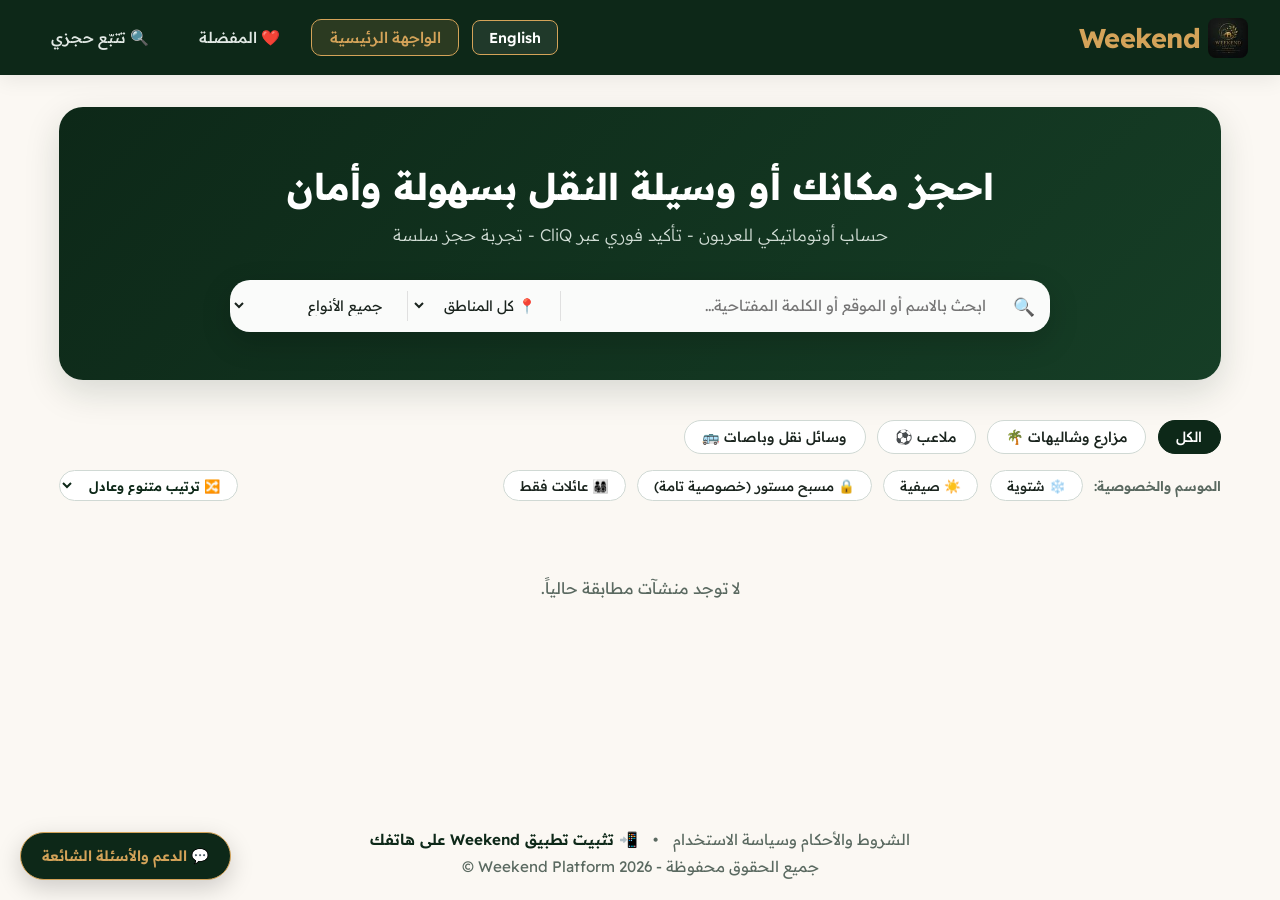
==== index.html @ 57d5d2f1 "Update index.html" ====
<!DOCTYPE html>
<html lang="ar" dir="rtl">
<head>
    <meta charset="UTF-8">
    <meta name="viewport" content="width=device-width, initial-scale=1.0">
    <title>منصة ويكند Weekend - احجز مزارع وشاليهات وملاعب ووسائل نقل في الأردن</title>
    <meta name="description" content="منصة Weekend الأردنية لحجز المزارع والشاليهات والملاعب الرياضية ووسائل النقل بسهولة وأمان. Book farms, chalets, sports fields and transport across Jordan.">
    <meta name="keywords" content="حجز مزارع الأردن, شاليهات عمان, ملاعب كرة قدم, حافلات نقل, Weekend Jordan, farms Amman, chalets Jordan">
    <link rel="icon" type="image/png" href="[data-uri]">
        <meta name="theme-color" content="#0D2818">
    <meta name="mobile-web-app-capable" content="yes">
    <meta name="apple-mobile-web-app-capable" content="yes">
    <meta name="apple-mobile-web-app-status-bar-style" content="black-translucent">
    <meta name="apple-mobile-web-app-title" content="Weekend">
    <link rel="apple-touch-icon" href="[data-uri]">
    <link rel="manifest" id="pwa-manifest-link" href="[data-uri]">
    <script>
        window.__deferredPwaPrompt = null;
        window.addEventListener('beforeinstallprompt', function(e) {
            e.preventDefault();
            window.__deferredPwaPrompt = e;
        });
    </script>
    <meta name="robots" content="index, follow">
    <link rel="canonical" href="https://weekend-three-xi.vercel.app/">
    <meta property="og:title" content="منصة Weekend - احجز مزرعتك أو شاليهك بضغطة زر">
    <meta property="og:description" content="احجز مزارع، شاليهات، ملاعب رياضية، ووسائل نقل في الأردن بسهولة وأمان.">
    <meta property="og:type" content="website">
    <meta property="og:url" content="https://weekend-three-xi.vercel.app/">
    <meta property="og:locale" content="ar_JO">
    <meta name="twitter:card" content="summary_large_image">
    <meta name="twitter:title" content="منصة ويكند Weekend - حجز مزارع وشاليهات وملاعب ونقل في الأردن">
    <meta name="twitter:description" content="احجز مزارع، شاليهات، ملاعب رياضية، ووسائل نقل في الأردن بسهولة وأمان عبر CliQ.">
    <script type="application/ld+json">
    {
      "@context": "https://schema.org",
      "@type": "WebSite",
      "name": "منصة ويكند Weekend",
      "url": "https://weekend-three-xi.vercel.app/",
      "description": "منصة أردنية لحجز المزارع والشاليهات والملاعب الرياضية ووسائل النقل بسهولة وأمان.",
      "inLanguage": ["ar-JO", "en"]
    }
    </script>
    <link rel="preconnect" href="https://yeysruiowtjpwyicsukf.supabase.co" crossorigin>
    <link rel="preconnect" href="https://fonts.googleapis.com">
    <link rel="preconnect" href="https://fonts.gstatic.com" crossorigin>
    <link rel="preconnect" href="https://cdn.jsdelivr.net" crossorigin>
    <link href="https://fonts.googleapis.com/css2?family=Readex+Pro:wght@300;400;500;600;700&display=swap" rel="stylesheet">
    <link rel="stylesheet" href="https://unpkg.com/leaflet@1.9.4/dist/leaflet.css" integrity="sha256-p4NxAoJBhIIN+hmNHrzRCf9tD/miZyoHS5obTRR9BMY=" crossorigin="anonymous"/>
    <style>
        :root {
            --bg-cream: #FBF8F3;
            --primary-dark: #0D2818;
            --primary-light: #163E26;
            --accent-gold: #D4A359;
            --accent-hover: #C29247;
            --text-dark: #1A241E;
            --text-muted: #5A6960;
            --card-bg: #FFFFFF;
            --card-shadow: 0 10px 30px rgba(13, 40, 24, 0.05);
            --card-shadow-hover: 0 15px 35px rgba(13, 40, 24, 0.12);
            --success: #2E7D32;
            --danger: #D32F2F;
        }
        * { margin: 0; padding: 0; box-sizing: border-box; font-family: 'Readex Pro', sans-serif; }
        html, body { max-width: 100vw; overflow-x: hidden; }
        body { background-color: var(--bg-cream); color: var(--text-dark); min-height: 100vh; display: flex; flex-direction: column; width: 100%; }

        /* Navbar */
        .navbar { background: var(--primary-dark); padding: 1.1rem 2rem; display: flex; justify-content: space-between; align-items: center; box-shadow: 0 4px 20px rgba(0,0,0,0.08); position: sticky; top: 0; z-index: 1000; width: 100%; }
        .logo { color: var(--accent-gold); font-size: 1.7rem; font-weight: 700; cursor: pointer; letter-spacing: -0.5px; background: none; border: none; display: flex; align-items: center; gap: 8px; }
        .nav-menu { display: flex; gap: 0.8rem; align-items: center; }
        .hamburger-btn { display: none; background: transparent; border: none; color: var(--accent-gold); font-size: 1.8rem; cursor: pointer; padding: 0.3rem; line-height: 1; }
        .nav-btn { background: transparent; color: #E0E7E3; border: 1px solid transparent; padding: 0.5rem 1.1rem; border-radius: 10px; cursor: pointer; font-weight: 500; font-size: 0.95rem; transition: all 0.3s ease; }
        .nav-btn:hover, .nav-btn.active { background: rgba(212, 163, 89, 0.15); border-color: var(--accent-gold); color: var(--accent-gold); }
        .lang-btn { background: rgba(255,255,255,0.08); color: white; border: 1px solid var(--accent-gold); padding: 0.45rem 1rem; border-radius: 8px; cursor: pointer; font-weight: 600; font-size: 0.9rem; transition: all 0.3s ease; }
        .lang-btn:hover { background: var(--accent-gold); color: var(--primary-dark); }
        .admin-login-btn { display: none; background: var(--accent-gold); color: var(--primary-dark) !important; font-weight: 600; }
        .container { max-width: 1200px; width: 100%; margin: 2rem auto; padding: 0 1.2rem; flex: 1; }
        .view-section { display: none; width: 100%; }
        .view-section.active { display: block; }

        /* Hero */
        .hero { background: linear-gradient(135deg, var(--primary-dark) 0%, var(--primary-light) 100%); color: white; padding: 3.5rem 2rem 3rem 2rem; border-radius: 24px; text-align: center; margin-bottom: 2.5rem; box-shadow: 0 12px 35px rgba(13, 40, 24, 0.15); width: 100%; }
        .hero h1 { font-size: 2.3rem; margin-bottom: 0.8rem; color: #FFFFFF; font-weight: 700; line-height: 1.3; }
        .hero p { color: #D1DDD5; margin-bottom: 2.2rem; font-size: 1.05rem; font-weight: 300; }

        /* Live Search Bar */
        .search-bar-wrapper { background: rgba(255,255,255,0.98); -webkit-backdrop-filter: blur(10px); backdrop-filter: blur(10px); border-radius: 20px; box-shadow: 0 10px 30px rgba(0,0,0,0.18); display: flex; align-items: center; max-width: 820px; width: 100%; margin: 0 auto; overflow: hidden; border: 2px solid transparent; transition: border-color 0.25s; }
        .search-bar-wrapper:focus-within { border-color: var(--accent-gold); box-shadow: 0 10px 30px rgba(212,163,89,0.22); }
        .search-icon-wrap { padding: 0.8rem 0.8rem 0.8rem 1.2rem; color: var(--text-muted); font-size: 1.1rem; flex-shrink: 0; }
        .search-bar-wrapper input[type="text"] { flex: 1; border: none; outline: none; padding: 0.85rem 0.5rem; font-size: 0.95rem; color: var(--text-dark); background: transparent; min-width: 0; }
        .search-results-count { background: var(--accent-gold); color: white; padding: 3px 10px; border-radius: 20px; font-size: 0.78rem; font-weight: 700; white-space: nowrap; margin: 0 8px; flex-shrink: 0; }
        .search-sep { width: 1px; height: 30px; background: #E0E0E0; margin: 0 4px; flex-shrink: 0; }
        .search-bar-wrapper select { border: none; outline: none; padding: 0.85rem 1rem; font-size: 0.9rem; color: var(--text-dark); background: transparent; cursor: pointer; }

        /* Filter Chips */
        .filters { display: flex; gap: 0.7rem; margin-bottom: 1.8rem; flex-wrap: wrap; }
        .filter-chip { background: white; border: 1.5px solid #D0D9D4; color: var(--text-dark); padding: 0.45rem 1.1rem; border-radius: 30px; cursor: pointer; font-weight: 500; font-size: 0.88rem; transition: all 0.25s ease; }
        .filter-chip.active, .filter-chip:hover { background: var(--primary-dark); color: white; border-color: var(--primary-dark); }
        .season-filters { display:flex; gap:0.7rem; margin:-0.8rem 0 1.8rem; flex-wrap:wrap; align-items:center; }
        .season-filters-label { color:var(--text-muted); font-size:0.84rem; font-weight:600; }
        .season-chip { background:white; border:1.5px solid #D0D9D4; color:var(--text-dark); padding:0.4rem 1rem; border-radius:30px; cursor:pointer; font-weight:500; font-size:0.84rem; transition:all 0.25s ease; }
        .season-chip.active, .season-chip:hover { background:var(--accent-gold); color:var(--primary-dark); border-color:var(--accent-gold); }
        [dir="ltr"] .season-filters-label { direction:ltr; }
        @media (max-width: 768px) { .season-filters { overflow-x:auto; flex-wrap:nowrap; white-space:nowrap; padding-bottom:8px; } .season-chip { flex:0 0 auto; } }

        /* Skeleton Shimmer Cards for Instant Perceived Load */
        @keyframes wkndShimmer { 0% { background-position: -400px 0; } 100% { background-position: 400px 0; } }
        .skeleton-card { background: #fff; border-radius: 20px; overflow: hidden; box-shadow: var(--card-shadow); border: 1px solid rgba(0,0,0,0.04); height: 360px; display: flex; flex-direction: column; justify-content: space-between; }
        .skeleton-img { height: 210px; background: linear-gradient(90deg, #ECEFEA 25%, #F5F7F4 50%, #ECEFEA 75%); background-size: 800px 100%; animation: wkndShimmer 1.4s infinite linear; }
        .skeleton-line { height: 14px; border-radius: 8px; margin: 10px 1.5rem; background: linear-gradient(90deg, #ECEFEA 25%, #F5F7F4 50%, #ECEFEA 75%); background-size: 800px 100%; animation: wkndShimmer 1.4s infinite linear; }
        .skeleton-line.short { width: 55%; }

        /* Cards Grid */
        .cards-grid { display: grid; grid-template-columns: repeat(auto-fill, minmax(300px, 1fr)); gap: 1.8rem; }
        .venue-card { background: var(--card-bg); border-radius: 20px; box-shadow: var(--card-shadow); overflow: hidden; transition: all 0.3s ease; display: flex; flex-direction: column; justify-content: space-between; border: 1px solid rgba(0,0,0,0.04); }
        .venue-card:hover { transform: translateY(-5px); box-shadow: var(--card-shadow-hover); }
        .card-img-holder { position: relative; width: 100%; height: 210px; overflow: hidden; cursor: pointer; }
        .card-img-holder img { width: 100%; height: 100%; object-fit: cover; transition: transform 0.4s ease; }
        .venue-card:hover .card-img-holder img { transform: scale(1.04); }
        .card-badge { position: absolute; top: 14px; right: 14px; background: var(--primary-dark); color: var(--accent-gold); padding: 4px 12px; border-radius: 20px; font-size: 0.75rem; font-weight: 700; }
        [dir="ltr"] .card-badge { right: auto; left: 14px; }
        .card-rating-badge { position: absolute; bottom: 10px; right: 14px; background: rgba(255,255,255,0.92); color: var(--text-dark); padding: 3px 10px; border-radius: 15px; font-size: 0.78rem; font-weight: 600; }
        [dir="ltr"] .card-rating-badge { right: auto; left: 14px; }
        .card-body { padding: 1.2rem 1.5rem 0.5rem; }
        .card-title { font-size: 1.1rem; font-weight: 700; color: var(--primary-dark); margin-bottom: 0.35rem; }
        .card-location { font-size: 0.85rem; color: var(--text-muted); margin-bottom: 0.5rem; }
        .card-specs { font-size: 0.84rem; color: #4A5750; line-height: 1.5; display: -webkit-box; -webkit-line-clamp: 2; line-clamp: 2; -webkit-box-orient: vertical; overflow: hidden; }
        :focus-visible { outline: 2.5px solid var(--accent-gold); outline-offset: 2px; }
        .copy-chip-btn { background: #FFF5E4; border: 1px solid var(--accent-gold); color: var(--primary-dark); padding: 2px 9px; border-radius: 7px; font-size: 0.78rem; font-weight: 700; cursor: pointer; margin-right: 6px; transition: all 0.2s; }
        .copy-chip-btn:hover { background: var(--accent-gold); color: var(--primary-dark); }
        .card-footer { padding: 0.8rem 1.5rem 1.2rem; display: flex; justify-content: space-between; align-items: center; border-top: 1px solid #F0F0F0; margin-top: 0.5rem; }
        .price-tag { font-size: 0.92rem; font-weight: 700; color: var(--primary-dark); }
        .btn-details { background: transparent; border: 1.5px solid var(--primary-dark); color: var(--primary-dark); padding: 0.5rem 1rem; border-radius: 10px; cursor: pointer; font-weight: 600; font-size: 0.88rem; transition: all 0.25s ease; margin-left: 0.5rem; min-height: 40px; }
        [dir="ltr"] .btn-details { margin-left: 0; margin-right: 0.5rem; }
        .btn-details:hover { background: var(--primary-dark); color: white; }
        .btn-action { background: var(--primary-dark); color: white; border: none; padding: 0.5rem 1.1rem; border-radius: 10px; cursor: pointer; font-weight: 600; font-size: 0.88rem; transition: background 0.25s ease; min-height: 40px; }
        .btn-action:hover { background: var(--primary-light); }
        .btn-action:disabled { opacity: 0.6; cursor: not-allowed; }

        /* Modal (z-index 2000 above chat-widget 1500) */
        .modal { display: none; position: fixed; inset: 0; background: rgba(0,0,0,0.45); z-index: 2000; align-items: flex-start; justify-content: center; padding: 1rem; overflow-y: auto; }
        .modal.active { display: flex; }
        .modal-content { background: white; border-radius: 20px; padding: 2rem; width: 100%; max-width: 580px; position: relative; margin: auto; }
        .close-modal { position: absolute; top: 1rem; left: 1rem; background: #F0F0F0; border: none; width: 36px; height: 36px; border-radius: 50%; font-size: 1.2rem; cursor: pointer; display: flex; align-items: center; justify-content: center; transition: background 0.2s; }
        [dir="ltr"] .close-modal { left: auto; right: 1rem; }
        .close-modal:hover { background: #E0E0E0; }
        .lock-timer { background: #FFF9EF; border: 1px dashed var(--accent-gold); border-radius: 10px; padding: 0.6rem 1rem; text-align: center; font-size: 0.88rem; font-weight: 600; color: #7A5200; margin-bottom: 1rem; }

        /* Form */
        .form-group { margin-bottom: 1rem; }
        .form-group label { display: block; font-weight: 600; font-size: 0.88rem; color: var(--text-dark); margin-bottom: 0.4rem; }
        .form-control { width: 100%; padding: 0.65rem 0.9rem; border: 1.5px solid #D0D9D4; border-radius: 10px; font-size: 0.92rem; color: var(--text-dark); outline: none; transition: border-color 0.2s; background: white; font-family: inherit; }
        .form-control:focus { border-color: var(--primary-dark); box-shadow: 0 0 0 3px rgba(13, 40, 24, 0.08); }
        .form-row { display: flex; gap: 1rem; flex-wrap: wrap; }
        .form-row .form-group { flex: 1; min-width: 140px; }

        /* Shifts */
        .shifts-container { display: flex; gap: 0.8rem; margin: 0.5rem 0 1.2rem; flex-wrap: wrap; }
        .shift-card { flex: 1; min-width: 100px; background: #F5F9F6; border: 1.5px solid #D0D9D4; border-radius: 14px; padding: 0.9rem 0.7rem; text-align: center; cursor: pointer; transition: all 0.2s; position: relative; }
        .shift-card:hover { border-color: var(--primary-dark); }
        .shift-card.selected { border-color: var(--accent-gold); background: rgba(212,163,89,0.12); box-shadow: 0 0 0 2px var(--accent-gold); }
        .shift-card.shift-booked { opacity: 0.5; cursor: not-allowed; background: #FFF0F0; border-color: #FFCDD2; }
        .shift-card.shift-held { opacity: 0.65; cursor: not-allowed; background: #FFFDE7; border-color: #FFF9C4; }
        .shift-booked-label { font-size: 0.75rem; color: var(--danger); font-weight: 600; display: block; margin-top: 4px; }
        .shift-held-label { font-size: 0.75rem; color: #E65100; font-weight: 600; display: block; margin-top: 4px; }

        /* Bill Box */
        .bill-box { background: #F5F9F6; border: 1px solid #D0E8D8; border-radius: 14px; padding: 1rem; margin-top: 1rem; }
        .bill-row { display: flex; justify-content: space-between; padding: 0.4rem 0; font-size: 0.9rem; border-bottom: 1px dashed #E0EAE4; }
        .bill-row:last-child { border-bottom: none; }
        .bill-row.highlight { background: rgba(212,163,89,0.1); margin: 0 -1rem; padding: 0.5rem 1rem; font-weight: 700; font-size: 1rem; color: #7A5200; }
        .bill-row.total { font-weight: 600; color: var(--success); }

        /* CliQ Box */
        .cliq-pay-box { background: linear-gradient(135deg, #FFF9EF 0%, #FFFDF8 100%); border: 1.5px solid #F0D5A8; border-radius: 14px; padding: 1.2rem; margin: 0.8rem 0; }
        .cliq-title { color: var(--primary-dark); font-size: 1.1rem; font-weight: 700; margin-bottom: 0.8rem; }
        .cliq-detail-item { font-size: 1.15rem; font-weight: 700; color: #B27517; background: #FFFFFF; padding: 0.5rem 1rem; border-radius: 10px; border: 1px solid #F0D5A8; margin-bottom: 0.6rem; display: flex; justify-content: space-between; align-items: center; flex-wrap: wrap; gap: 5px; }
        .cliq-detail-item span.label { color: var(--primary-dark); font-size: 0.9rem; font-weight: 500; }

        /* Details Modal */
        .details-modal-content { max-width: 700px; }
        #det-title { color: var(--primary-dark); font-size: 1.5rem; font-weight: 700; margin-bottom: 0.3rem; }
        #det-location { font-size: 0.92rem; color: var(--text-muted); margin-bottom: 0.6rem; }
        #det-specs { font-size: 0.9rem; color: #555; line-height: 1.7; margin-bottom: 1rem; }

        /* Admin */
        .admin-wrapper { display: flex; min-height: calc(100vh - 80px); }
        .admin-sidebar { width: 240px; background: var(--primary-dark); padding: 1.5rem 1rem; display: flex; flex-direction: column; justify-content: space-between; flex-shrink: 0; }
        .sidebar-brand { color: var(--accent-gold); font-size: 1.2rem; font-weight: 700; padding: 0.5rem 0.8rem 1.2rem; display: flex; gap: 8px; align-items: center; }
        .sidebar-menu { list-style: none; display: flex; flex-direction: column; gap: 0.4rem; }
        .sidebar-item { display: flex; align-items: center; gap: 10px; color: rgba(255,255,255,0.75); padding: 0.75rem 1rem; border-radius: 12px; cursor: pointer; font-size: 0.9rem; font-weight: 500; transition: all 0.25s; }
        .sidebar-item:hover, .sidebar-item.active { background: rgba(212,163,89,0.2); color: var(--accent-gold); }
        .sidebar-footer { padding-top: 1rem; border-top: 1px solid rgba(255,255,255,0.1); }
        .admin-content { flex: 1; padding: 2rem; overflow-x: auto; }
        .admin-section-title { color: var(--primary-dark); font-size: 1.3rem; font-weight: 700; margin-bottom: 1.5rem; }
        .admin-tab-page { display: none; }
        .admin-tab-page.active { display: block; }
        .metrics-grid { display: grid; grid-template-columns: repeat(auto-fill, minmax(200px, 1fr)); gap: 1.2rem; margin-bottom: 2rem; }
        .metric-card { background: white; border-radius: 16px; padding: 1.4rem 1.6rem; display: flex; justify-content: space-between; align-items: center; box-shadow: 0 4px 15px rgba(0,0,0,0.05); border: 1px solid #EAEAEA; }
        .metric-info h4 { font-size: 0.8rem; color: var(--text-muted); font-weight: 500; margin-bottom: 0.4rem; }
        .metric-info div { font-size: 1.8rem; font-weight: 700; color: var(--primary-dark); }
        .metric-icon { font-size: 2rem; }
        .admin-box { background: white; border-radius: 16px; padding: 1.5rem; box-shadow: 0 4px 15px rgba(0,0,0,0.04); border: 1px solid #EAEAEA; margin-bottom: 1.5rem; }
        .table-card { overflow-x: auto; border-radius: 12px; border: 1px solid #EAEAEA; margin-bottom: 1.5rem; }
        .admin-table { width: 100%; border-collapse: collapse; font-size: 0.88rem; }
        .admin-table th { background: var(--primary-dark); color: var(--accent-gold); padding: 0.85rem 1rem; text-align: right; font-weight: 600; white-space: nowrap; }
        [dir="ltr"] .admin-table th { text-align: left; }
        .admin-table td { padding: 0.8rem 1rem; border-bottom: 1px solid #F0F0F0; vertical-align: middle; }
        .admin-table tr:last-child td { border-bottom: none; }
        .admin-table tr:hover td { background: #FAFBFB; }
        .badge-status { display: inline-block; padding: 3px 12px; border-radius: 20px; font-size: 0.78rem; font-weight: 700; }
        .badge-status.active { background: #E8F5E9; color: var(--success); }
        .badge-status.inactive { background: #FFEBEE; color: var(--danger); }
        .badge-status.editing { background: #FFF3E0; color: #E65100; }
        .action-menu-inline { display: flex; gap: 6px; flex-wrap: wrap; }
        .icon-btn { background: #F5F5F5; border: none; width: 34px; height: 34px; border-radius: 8px; cursor: pointer; font-size: 0.9rem; display: flex; align-items: center; justify-content: center; transition: all 0.2s; text-decoration: none; }
        .icon-btn:hover { background: #E0E0E0; transform: scale(1.08); }
        .icon-btn.approve { background: #E8F5E9; color: var(--success); }
        .icon-btn.approve:hover { background: #C8E6C9; }
        .icon-btn.danger { background: #FFEBEE; color: var(--danger); }
        .icon-btn.danger:hover { background: #FFCDD2; }
        .icon-btn.whatsapp { background: #E8F5E9; color: #2E7D32; }
        .icon-btn.edit-btn { background: #E3F2FD; color: #1565C0; }
        .icon-btn.edit-btn:hover { background: #BBDEFB; }
        .receipt-thumb { width: 44px; height: 44px; object-fit: cover; border-radius: 8px; cursor: pointer; border: 1px solid #EAEAEA; transition: transform 0.2s; }
        .receipt-thumb:hover { transform: scale(1.15); }
        .form-tabs { display: flex; gap: 0.5rem; margin-bottom: 1.2rem; flex-wrap: wrap; }
        .tab-btn { background: #F0F0F0; border: none; padding: 0.55rem 1.2rem; border-radius: 10px; cursor: pointer; font-weight: 600; font-size: 0.9rem; transition: all 0.2s; }
        .tab-btn.active { background: var(--primary-dark); color: white; }

        /* Footer */
        .footer { text-align: center; padding: 1.5rem 1rem; font-size: 0.95rem; color: var(--text-muted); margin-top: 2rem; width: 100%; }
        .footer-links { margin-bottom: 0.5rem; display: flex; justify-content: center; gap: 15px; align-items: center; flex-wrap: wrap; }
        .footer-link { color: var(--text-muted); text-decoration: none; transition: color 0.3s; cursor: pointer; background: none; border: none; font-size: 0.95rem; }
        .footer-link:hover { color: var(--primary-dark); text-decoration: underline; }

        /* Terms */
        .terms-content-box { background: white; padding: 2.5rem; border-radius: 20px; border: 1px solid #EAEAEA; box-shadow: 0 4px 20px rgba(0,0,0,0.03); line-height: 1.8; }
        .terms-content-box h2 { color: var(--primary-dark); margin-bottom: 1.2rem; font-size: 1.5rem; border-bottom: 2px solid var(--accent-gold); padding-bottom: 0.5rem; }
        .terms-content-box h3 { color: var(--primary-light); margin: 1.5rem 0 0.6rem 0; font-size: 1.15rem; }
        .terms-content-box p, .terms-content-box li { color: #444; font-size: 0.95rem; margin-bottom: 0.5rem; }
        .terms-content-box ul { padding-right: 1.5rem; }
        [dir="ltr"] .terms-content-box ul { padding-right: 0; padding-left: 1.5rem; }

        /* Chat Widget (z-index 1500 so modals at 2000 stay on top) */
        .chat-widget { position: fixed; bottom: 20px; left: 20px; z-index: 1500; }
        [dir="ltr"] .chat-widget { left: auto; right: 20px; }
        .chat-btn { background: var(--primary-dark); color: var(--accent-gold); border: 1px solid var(--accent-gold); padding: 0.8rem 1.3rem; border-radius: 30px; font-weight: 600; font-size: 0.9rem; cursor: pointer; box-shadow: 0 8px 25px rgba(0,0,0,0.18); display: flex; align-items: center; gap: 8px; transition: all 0.3s; min-height: 48px; }
        .chat-btn:hover { transform: translateY(-3px); background: var(--primary-light); }
        .chat-box { display: none; position: absolute; bottom: 65px; left: 0; width: 320px; max-width: calc(100vw - 40px); background: white; border-radius: 18px; box-shadow: 0 10px 30px rgba(0,0,0,0.18); overflow: hidden; border: 1px solid #EAEAEA; }
        [dir="ltr"] .chat-box { left: auto; right: 0; }
        .chat-box.active { display: block; }
        .chat-header { background: var(--primary-dark); color: white; padding: 1rem; font-weight: 600; display: flex; justify-content: space-between; align-items: center; }
        .chat-body { padding: 1rem; max-height: 250px; overflow-y: auto; font-size: 0.88rem; }
        .chat-msg { background: #F2F5F3; padding: 0.6rem 0.8rem; border-radius: 10px; margin-bottom: 0.5rem; }
        .chat-msg.bot { background: rgba(212, 163, 89, 0.15); }
        .chat-options { display: flex; flex-direction: column; gap: 6px; margin-top: 10px; }
        .chat-opt-btn { background: white; border: 1px solid var(--primary-dark); color: var(--primary-dark); padding: 0.5rem; border-radius: 8px; cursor: pointer; font-size: 0.85rem; text-align: inherit; transition: 0.2s; min-height: 40px; text-decoration: none; display: flex; align-items: center; justify-content: center; }
        .chat-opt-btn:hover { background: var(--bg-cream); }

        /* Toast */
        .toast { position: fixed; bottom: 20px; right: 20px; background: var(--primary-dark); color: white; padding: 1rem 1.8rem; border-radius: 10px; box-shadow: 0 8px 20px rgba(0,0,0,0.2); display: none; z-index: 3000; font-size: 0.9rem; max-width: calc(100vw - 40px); }
        [dir="ltr"] .toast { right: auto; left: 20px; }
        .toast.show { display: block; }

        /* Admin export tools bar */
        #custom-admin-tools { padding: 12px 16px; margin: 0 0 16px 0; background: #ffffff; border: 1px solid #EAEAEA; border-radius: 14px; display: flex; align-items: center; gap: 12px; flex-wrap: wrap; box-shadow: 0 2px 8px rgba(0,0,0,0.04); }
        #custom-admin-tools .export-label { font-weight: 600; color: var(--primary-dark); font-size: 0.9rem; }
        .export-btn { display: inline-flex; align-items: center; gap: 6px; padding: 8px 16px; border: none; border-radius: 8px; cursor: pointer; font-weight: 600; font-size: 0.88rem; transition: all 0.2s; }
        .export-btn.excel { background: #1d6f42; color: white; }
        .export-btn.excel:hover { background: #155c36; }
        .export-btn.pdf { background: #c0392b; color: white; }
        .export-btn.pdf:hover { background: #a93226; }

        /* Gallery */
        .gallery-main { width:100%; height:260px; object-fit:cover; border-radius:14px; margin-bottom:0.7rem; cursor:zoom-in; transition:opacity 0.2s; display:block; }
        .gallery-thumbs { display:flex; gap:8px; margin-bottom:1rem; overflow-x:auto; padding-bottom:4px; scroll-snap-type:x mandatory; }
        .gallery-thumb { width:76px; height:58px; object-fit:cover; border-radius:9px; cursor:pointer; border:2px solid transparent; flex-shrink:0; transition:border-color 0.2s,transform 0.15s; scroll-snap-align:start; }
        .gallery-thumb:hover { transform:scale(1.05); }
        .gallery-thumb.active { border-color:var(--accent-gold); }

        /* Admin Media Upload Box & Buttons (Separate Storage) */
        .media-upload-box { background: #F5F9F6; border: 1.5px solid #C8E0D0; border-radius: 16px; padding: 1.2rem; margin-bottom: 1.2rem; }
        .media-upload-box-title { color: var(--primary-dark); font-size: 0.96rem; font-weight: 700; margin-bottom: 0.35rem; display: flex; align-items: center; gap: 6px; }
        .media-upload-box-sub { color: var(--text-muted); font-size: 0.8rem; margin-bottom: 0.9rem; }
        .media-buttons-grid { display: grid; grid-template-columns: repeat(auto-fit, minmax(200px, 1fr)); gap: 10px; margin-bottom: 0.8rem; }
        .media-upload-btn { display: inline-flex; align-items: center; justify-content: center; gap: 8px; background: var(--primary-dark); color: var(--accent-gold); border: 1.5px solid var(--accent-gold); padding: 0.7rem 1rem; border-radius: 12px; font-weight: 600; font-size: 0.86rem; cursor: pointer; transition: all 0.2s; text-align: center; min-height: 46px; position: relative; overflow: hidden; }
        .media-upload-btn:hover { background: var(--primary-light); transform: translateY(-2px); }
        .media-upload-btn.extra-btn { background: #FFFFFF; color: var(--primary-dark); border-color: var(--primary-dark); }
        .media-upload-btn.extra-btn:hover { background: var(--primary-dark); color: #FFFFFF; }
        .media-upload-btn.video-btn { background: #1B4332; color: #FFFFFF; border-color: #2D6A4F; }
        .media-upload-btn.video-btn:hover { background: #2D6A4F; }
        .media-upload-btn input[type="file"] { position: absolute; inset: 0; opacity: 0; cursor: pointer; width: 100%; height: 100%; }
        .media-preview-strip { display: flex; flex-wrap: wrap; gap: 10px; margin-top: 0.6rem; }
        .media-thumb-card { position: relative; width: 86px; height: 68px; border-radius: 10px; overflow: hidden; border: 2px solid #C8E0D0; background: #fff; box-shadow: 0 2px 6px rgba(0,0,0,0.06); }
        .media-thumb-card.main-thumb { border-color: var(--accent-gold); }
        .media-thumb-card img { width: 100%; height: 100%; object-fit: cover; display: block; }
        .media-thumb-badge { position: absolute; bottom: 0; right: 0; left: 0; background: rgba(13,40,24,0.85); color: var(--accent-gold); font-size: 0.63rem; text-align: center; padding: 2px 4px; font-weight: 700; }
        .media-thumb-remove { position: absolute; top: 3px; left: 3px; width: 20px; height: 20px; border-radius: 50%; background: rgba(211,47,47,0.92); color: white; border: none; font-size: 0.75rem; line-height: 1; cursor: pointer; display: flex; align-items: center; justify-content: center; font-weight: 700; z-index: 2; }
        .media-video-preview { margin-top: 0.7rem; background: #fff; border: 1px solid #C8E0D0; border-radius: 12px; padding: 0.7rem 0.9rem; display: none; align-items: center; justify-content: space-between; gap: 10px; flex-wrap: wrap; }
        .media-status-note { font-size: 0.82rem; color: var(--success); font-weight: 600; margin-top: 4px; display: block; }
        .video-section { margin-bottom: 1.2rem; }
        .video-section h5 { font-size: 0.88rem; font-weight: 600; color: var(--primary-dark); margin-bottom: 0.5rem; }
        .facility-video-player { width: 100%; max-height: 320px; border-radius: 14px; background: #000; display: block; }
        .video-iframe-wrap { position: relative; width: 100%; padding-bottom: 56.25%; height: 0; border-radius: 14px; overflow: hidden; background: #000; }
        .video-iframe-wrap iframe { position: absolute; top: 0; left: 0; width: 100%; height: 100%; border: 0; }

        /* Map */
        .map-section { margin-bottom:1.2rem; }
        .map-section h5 { font-size:0.88rem; font-weight:600; color:var(--primary-dark); margin-bottom:0.5rem; }
        .map-container { height:190px; border-radius:13px; overflow:hidden; border:1px solid #EAEAEA; }
        .map-link { display:inline-flex; align-items:center; gap:5px; margin-top:6px; font-size:0.8rem; color:var(--accent-hover); text-decoration:none; font-weight:600; }
        .map-link:hover { text-decoration:underline; }

        /* Favorites */
        .fav-btn { position:absolute; top:14px; left:14px; background:rgba(255,255,255,0.92); border:none; border-radius:50%; width:38px; height:38px; font-size:1.1rem; cursor:pointer; display:flex; align-items:center; justify-content:center; transition:transform 0.2s,background 0.2s; box-shadow:0 2px 8px rgba(0,0,0,0.14); z-index:3; }
        [dir="ltr"] .fav-btn { left:auto; right:14px; }
        .fav-btn:hover { transform:scale(1.18); }
        .fav-btn.active { background:rgba(255,60,80,0.1); }
        .fav-count-badge { background:var(--danger); color:white; border-radius:50%; width:17px; height:17px; font-size:0.62rem; display:inline-flex; align-items:center; justify-content:center; font-weight:700; vertical-align:middle; margin-right:3px; }
        [dir="ltr"] .fav-count-badge { margin-right:0; margin-left:3px; }

        /* Star Ratings */
        .stars-row { display:inline-flex; gap:2px; align-items:center; direction:ltr; }
        .star-icon { font-size:0.9rem; color:#E0E0E0; }
        .star-icon.on { color:#F5A623; }
        .star-icon.half { background:linear-gradient(90deg,#F5A623 50%,#E0E0E0 50%); -webkit-background-clip:text; -webkit-text-fill-color:transparent; background-clip:text; }
        .review-card-stars { margin-bottom:4px; }

        /* Cancel Policy */
        .cancel-policy-box { background:#FFF9EF; border:1px dashed #E5C384; border-radius:12px; padding:0.75rem 1rem; margin-bottom:1rem; font-size:0.88rem; color:#6B4B00; line-height:1.55; }
        .cancel-policy-box strong { display:block; margin-bottom:3px; color:var(--primary-dark); font-size:0.9rem; }

        /* Favorites view */
        .empty-fav { text-align:center; padding:4rem 1rem; color:var(--text-muted); }
        .empty-fav .big-icon { font-size:3.5rem; margin-bottom:1rem; }

        /* Amenities Badges */
        .amenities-strip { display:flex; flex-wrap:wrap; gap:7px; margin-bottom:1rem; }
        .amenity-badge { display:inline-flex; align-items:center; gap:5px; background:#F0F8F4; border:1px solid #C8E0D0; color:#0D4020; border-radius:20px; padding:4px 11px; font-size:0.78rem; font-weight:600; }
        .amenity-badge .am-icon { font-size:1rem; }
        .card-amenities { display:flex; flex-wrap:wrap; gap:5px; padding:0 1.5rem 0.8rem; }
        .card-amenity { display:inline-flex; align-items:center; gap:3px; background:#EEF7F1; border-radius:12px; padding:3px 8px; font-size:0.73rem; color:#0D4020; font-weight:500; }

        /* Availability Calendar */
        .avail-cal-section { margin-bottom:1.2rem; }
        .avail-cal-section h5 { font-size:0.88rem; font-weight:600; color:var(--primary-dark); margin-bottom:0.6rem; }
        .avail-cal-header { display:flex; justify-content:space-between; align-items:center; margin-bottom:0.5rem; font-weight:600; color:var(--primary-dark); font-size:0.92rem; }
        .avail-cal-header button { background:var(--bg-cream); border:1px solid #DDD; border-radius:7px; width:30px; height:30px; cursor:pointer; font-size:1.1rem; display:flex; align-items:center; justify-content:center; transition:0.2s; }
        .avail-cal-header button:hover { background:var(--primary-dark); color:var(--accent-gold); }
        .avail-cal-days-header { display:grid; grid-template-columns:repeat(7,1fr); gap:2px; margin-bottom:3px; direction:ltr; }
        .avail-cal-days-header span { text-align:center; font-size:0.7rem; font-weight:600; color:var(--text-muted); padding:3px 0; }
        .avail-cal-grid { display:grid; grid-template-columns:repeat(7,1fr); gap:3px; direction:ltr; }
        .avail-cal-day { aspect-ratio:1; display:flex; align-items:center; justify-content:center; border-radius:8px; font-size:0.8rem; font-weight:500; background:#F0F0F0; color:#999; border:none; }
        .avail-cal-day.empty { background:transparent; }
        .avail-cal-day.past { background:#F5F5F5; color:#CCC; cursor:default; }
        .avail-cal-day.available { background:#E8F5E9; color:#1B5E20; cursor:pointer; font-weight:600; border:1px solid #A5D6A7; transition:0.2s; }
        .avail-cal-day.available:hover { background:#2E7D32; color:white; }
        .avail-cal-day.partial { background:#FFF3E0; color:#E65100; cursor:pointer; border:1px solid #FFCC80; font-weight:600; }
        .avail-cal-day.partial:hover { background:#EF6C00; color:white; }
        .avail-cal-day.booked { background:#FFEBEE; color:#B71C1C; cursor:default; border:1px solid #FFCDD2; font-weight:600; }
        .avail-cal-day.weekend-av { background:#E3F2FD; color:#0D47A1; cursor:pointer; font-weight:700; border:1px solid #90CAF9; }
        .avail-cal-day.weekend-av:hover { background:#1565C0; color:white; }
        .avail-cal-legend { display:flex; gap:12px; margin-top:8px; flex-wrap:wrap; }
        .avail-cal-legend span { display:flex; align-items:center; gap:4px; font-size:0.72rem; color:var(--text-muted); font-weight:500; }
        .legend-dot { width:10px; height:10px; border-radius:50%; display:inline-block; flex-shrink:0; }
        .legend-dot.green { background:#4CAF50; }
        .legend-dot.blue { background:#2196F3; }
        .legend-dot.orange { background:#FF9800; }
        .legend-dot.red { background:#F44336; }

        /* WhatsApp Share Button */
        .btn-wa-share { background:#25D366; color:white; border:none; padding:0.6rem 1.2rem; border-radius:10px; font-weight:600; font-size:0.88rem; cursor:pointer; display:inline-flex; align-items:center; gap:6px; transition:0.2s; min-height:40px; }
        .btn-wa-share:hover { background:#1DA851; }

        /* Reviews */
        .reviews-container { margin-top: 1rem; }
        .review-card { background: #FAFBFB; border: 1px solid #EAEAEA; border-radius: 12px; padding: 0.9rem 1rem; margin-bottom: 0.7rem; }
        .review-header { display: flex; justify-content: space-between; align-items: center; font-weight: 600; font-size: 0.88rem; margin-bottom: 4px; }
        .review-comment { font-size: 0.86rem; color: #555; line-height: 1.5; }
        .add-review-box { background: #F5F9F6; border: 1px solid #D0E8D8; border-radius: 12px; padding: 1rem; margin-top: 1rem; }

        /* Info boxes */
        .transport-info-box { background: #E8F5E9; border: 1px solid #A5D6A7; border-radius: 12px; padding: 1rem; margin-bottom: 1rem; font-size: 0.88rem; color: #1B5E20; }
        .transport-info-box strong { display: block; margin-bottom: 4px; color: var(--primary-dark); }
        .location-link-box { background: #EFF8FF; border: 1px solid #B3D7F5; border-radius: 12px; padding: 0.9rem 1rem; margin-bottom: 1rem; font-size: 0.88rem; color: #0D47A1; }
        .location-link-box strong { display: block; margin-bottom: 4px; color: var(--primary-dark); }
        .location-link-box a { color: #1565C0; font-weight: 600; word-break: break-all; }
        .location-link-box a:hover { text-decoration: underline; }
        .edit-mode-banner { background: #FFF3E0; border: 1.5px dashed #FF9800; border-radius: 12px; padding: 0.8rem 1.2rem; margin-bottom: 1rem; font-size: 0.9rem; color: #E65100; font-weight: 600; display: none; }
        .pitch-info-box { background: #F0F8F4; border: 1px solid #A5D6A7; border-radius: 12px; padding: 1rem; margin-bottom: 1rem; font-size: 0.88rem; color: #1B5E20; }
        .pitch-info-box strong { display: block; margin-bottom: 4px; color: var(--primary-dark); }
        .pricing-mode-badge { padding: 0.65rem 0.9rem; border-radius: 10px; font-size: 0.88rem; font-weight: 600; background: #F5F9F6; border: 1.5px solid #D0E8D8; color: var(--primary-dark); }
        .pricing-mode-badge.weekend { background: #FFF3CD; border-color: #F0D5A8; color: #8A5E00; }


        /* Feature 1: Privacy & Audience Ribbon + Promo Badge on Cards */
        .card-privacy-ribbon { position: absolute; top: 56px; right: 14px; background: rgba(13, 40, 24, 0.92); color: #A5D6A7; border: 1px solid #4CAF50; padding: 3px 10px; border-radius: 14px; font-size: 0.72rem; font-weight: 700; z-index: 2; backdrop-filter: blur(4px); }
        [dir="ltr"] .card-privacy-ribbon { right: auto; left: 14px; }
        .card-promo-ribbon { position: absolute; bottom: 10px; left: 14px; background: linear-gradient(135deg, #D32F2F, #FF6F00); color: white; padding: 3px 10px; border-radius: 14px; font-size: 0.74rem; font-weight: 700; z-index: 2; box-shadow: 0 2px 8px rgba(211,47,47,0.35); }
        [dir="ltr"] .card-promo-ribbon { left: auto; right: 14px; }
        .privacy-highlight-badge { background: #E8F5E9 !important; border-color: #2E7D32 !important; color: #1B5E20 !important; font-weight: 700 !important; }

        /* Feature 3 & 4: Electronic Booking Ticket & Track My Booking */
        .ticket-card { background: #FFFFFF; border: 2px solid var(--accent-gold); border-radius: 18px; overflow: hidden; box-shadow: 0 8px 28px rgba(13,40,24,0.1); margin-bottom: 1rem; }
        .ticket-header { background: linear-gradient(135deg, var(--primary-dark), var(--primary-light)); color: white; padding: 1.2rem 1.4rem; display: flex; justify-content: space-between; align-items: center; flex-wrap: wrap; gap: 10px; border-bottom: 2px dashed var(--accent-gold); }
        .ticket-body { padding: 1.2rem 1.4rem; display: flex; gap: 1.2rem; align-items: flex-start; justify-content: space-between; flex-wrap: wrap; }
        .ticket-info-grid { flex: 1; min-width: 220px; display: grid; grid-template-columns: 1fr 1fr; gap: 0.65rem 1rem; font-size: 0.86rem; }
        .ticket-info-item strong { display: block; color: var(--text-muted); font-size: 0.76rem; margin-bottom: 2px; }
        .ticket-info-item span { color: var(--primary-dark); font-weight: 700; }
        .ticket-qr-box { width: 112px; text-align: center; background: #FAFBFB; border: 1px solid #E0EAE4; border-radius: 12px; padding: 8px; flex-shrink: 0; margin: 0 auto; }
        .ticket-footer { background: #FFF9EF; padding: 0.85rem 1.4rem; border-top: 1px dashed #E5C384; display: flex; justify-content: space-between; align-items: center; flex-wrap: wrap; gap: 8px; font-size: 0.84rem; }
        .track-result-card { background: #FAFBFB; border: 1.5px solid #D0E8D8; border-radius: 14px; padding: 1rem 1.2rem; margin-bottom: 0.8rem; display: flex; justify-content: space-between; align-items: center; flex-wrap: wrap; gap: 10px; }

        /* Feature 5: Promo Code Input & Admin Day Pills */
        .promo-input-box { background: linear-gradient(135deg, #F0F8F4, #FAFDFB); border: 1.5px dashed #2E7D32; border-radius: 14px; padding: 0.95rem 1.1rem; margin: 1rem 0; }
        .days-pills-wrap { display: flex; flex-wrap: wrap; gap: 8px; margin-top: 6px; }
        .day-check-pill { display: inline-flex; align-items: center; gap: 5px; background: #F5F9F6; border: 1.5px solid #C8E0D0; padding: 5px 12px; border-radius: 20px; font-size: 0.84rem; font-weight: 600; cursor: pointer; user-select: none; }
        .day-check-pill input { accent-color: var(--primary-dark); width: 16px; height: 16px; cursor: pointer; }
        .excluded-facs-grid { display: grid; grid-template-columns: repeat(auto-fill, minmax(190px, 1fr)); gap: 8px; max-height: 150px; overflow-y: auto; background: #FAFBFB; border: 1px solid #E0E0E0; border-radius: 10px; padding: 0.7rem; margin-top: 5px; }


        /* Fair Rotation, Sort Bar & Featured Facility Styling */
        .venue-card.featured-card { border: 2px solid var(--accent-gold); box-shadow: 0 12px 32px rgba(212, 163, 89, 0.18); }
        .card-featured-ribbon { position: absolute; top: 14px; right: 95px; background: linear-gradient(135deg, #D4A359, #B27517); color: #0D2818; padding: 4px 11px; border-radius: 20px; font-size: 0.73rem; font-weight: 700; z-index: 2; box-shadow: 0 2px 8px rgba(0,0,0,0.2); }
        [dir="ltr"] .card-featured-ribbon { right: auto; left: 95px; }
        .sort-controls-wrap { margin-right: auto; display: inline-flex; align-items: center; gap: 6px; flex-wrap: wrap; }
        [dir="ltr"] .sort-controls-wrap { margin-right: 0; margin-left: auto; }
        .sort-select { background: white; border: 1.5px solid #D0D9D4; color: var(--primary-dark); padding: 0.36rem 0.8rem; border-radius: 20px; font-size: 0.82rem; font-weight: 600; cursor: pointer; outline: none; }
        .sort-select:focus { border-color: var(--accent-gold); }
        .reshuffle-btn { background: #FFF9EF; border: 1.5px solid var(--accent-gold); color: var(--primary-dark); padding: 0.36rem 0.85rem; border-radius: 20px; font-size: 0.8rem; font-weight: 700; cursor: pointer; transition: all 0.2s; }
        .reshuffle-btn:hover { background: var(--accent-gold); color: var(--primary-dark); }
        .icon-btn.featured-on { background: #FFF3CD; color: #B27517; border: 1px solid var(--accent-gold); }

        /* Mobile */
        @media (max-width: 768px) {
            .navbar { padding: 0.8rem 1rem; }
            .hamburger-btn { display: block; }
            .nav-menu { display: none; position: absolute; top: 100%; left: 0; width: 100%; background: var(--primary-dark); flex-direction: column; padding: 1rem; gap: 0.6rem; box-shadow: 0 10px 20px rgba(0,0,0,0.15); border-top: 1px solid rgba(255,255,255,0.05); }
            .nav-menu.mobile-active { display: flex; }
            .nav-btn, .lang-btn { width: 100%; text-align: center; padding: 0.75rem 1rem; }
            .hero { padding: 2rem 1rem; border-radius: 16px; margin-bottom: 1.5rem; }
            .hero h1 { font-size: 1.6rem; }
            .hero p { font-size: 0.9rem; margin-bottom: 1.5rem; }
            .search-bar-wrapper { flex-direction: column; align-items: stretch; padding: 1rem; }
            .filters { justify-content: flex-start; overflow-x: auto; padding-bottom: 8px; flex-wrap: nowrap; white-space: nowrap; -webkit-overflow-scrolling: touch; }
            .filter-chip { flex: 0 0 auto; }
            .cards-grid { grid-template-columns: 1fr; gap: 1.2rem; }
            .card-footer { flex-direction: column; align-items: stretch; text-align: center; }
            .card-footer > div { display: flex; gap: 8px; width: 100%; margin-top: 6px; }
            .btn-details, .btn-action { flex: 1; margin: 0 !important; }
            .admin-wrapper { flex-direction: column; margin: -1rem -1.2rem -60px -1.2rem; width: calc(100% + 2.4rem); }
            .admin-sidebar { width: 100%; padding: 1rem; }
            .sidebar-menu { flex-direction: row; overflow-x: auto; padding-bottom: 5px; }
            .sidebar-item { white-space: nowrap; padding: 0.6rem 1rem; }
            .sidebar-footer { display: block; padding-top: 0.6rem; margin-top: 0.4rem; }
            .search-sep { display: none; }
            .form-control, .search-bar-wrapper input[type="text"], .search-bar-wrapper select { font-size: 16px; }
            .admin-content { padding: 1.2rem 0.8rem; }
            .admin-box { padding: 1.2rem; border-radius: 14px; }
            .modal-content { padding: 1.2rem; margin: 0 0.5rem; }
        }
    </style>
</head>
<body>

    <nav class="navbar">
        <button type="button" class="logo" id="site-logo" data-action="switch-view" data-view="customer-view"><img src="[data-uri]" alt="Weekend" style="height:40px;width:40px;border-radius:8px;object-fit:cover;">Weekend</button>
        <button type="button" class="hamburger-btn" id="hamburger-btn" aria-label="Toggle Menu">☰</button>
        <div class="nav-menu" id="nav-menu-container">
            <button type="button" class="lang-btn" id="lang-toggle-btn">English</button>
            <button type="button" class="nav-btn active" id="btn-customer" data-action="switch-view" data-view="customer-view" data-key="navHome">الواجهة الرئيسية</button>
            <button type="button" class="nav-btn" id="btn-favorites" data-action="switch-view" data-view="favorites-view">❤️ <span data-key="navFav">المفضلة</span> <span class="fav-count-badge" id="fav-nav-badge" style="display:none;">0</span></button>
            <button type="button" class="nav-btn" id="btn-track-booking" data-action="open-track-modal">🔍 <span data-key="navTrack">تتبّع حجزي</span></button>
            <button type="button" class="nav-btn admin-login-btn" id="btn-admin" data-action="switch-view" data-view="admin-view" data-key="navAdmin">👑 لوحة الأدمن</button>
        </div>
    </nav>

    <!-- Customer View -->
    <div id="customer-view" class="container view-section active">
        <div class="hero">
            <h1 data-key="heroTitle">احجز مكانك أو وسيلة النقل بسهولة وأمان</h1>
            <p data-key="heroSubtitle">حساب أوتوماتيكي للعربون - تأكيد فوري عبر CliQ - تجربة حجز سلسة</p>
            <div class="search-bar-wrapper">
                <span class="search-icon-wrap">🔍</span>
                <input type="text" id="search-location" aria-label="ابحث بالاسم أو الموقع أو الكلمة المفتاحية"
                       placeholder="ابحث بالاسم أو الموقع أو الكلمة المفتاحية..."
                       autocomplete="off">
                <span class="search-results-count" id="search-count" style="display:none;"></span>
                <span class="search-sep"></span>
                <select id="search-region" aria-label="تصفية حسب المنطقة">
                    <option value="">📍 كل المناطق</option>
                    <option value="طريق المطار">طريق المطار</option>
                    <option value="البحر الميت">البحر الميت</option>
                    <option value="جرش">جرش وعجلون</option>
                    <option value="الأغوار">الأغوار</option>
                    <option value="السلط">السلط</option>
                    <option value="مادبا">مادبا</option>
                    <option value="عمان">عمّان</option>
                </select>
                <span class="search-sep"></span>
                <select id="search-category" aria-label="تصفية حسب الفئة">
                    <option value="all">جميع الأنواع</option>
                    <option value="farm">مزارع وشاليهات 🌴</option>
                    <option value="field">ملاعب ⚽</option>
                    <option value="transport">حافلات 🚌</option>
                </select>
            </div>
        </div>
        <div class="filters" id="category-filters">
            <button type="button" class="filter-chip active" data-action="filter-category" data-category="all" data-key="filterAll">الكل</button>
            <button type="button" class="filter-chip" data-action="filter-category" data-category="farm" data-key="filterFarms">مزارع وشاليهات 🌴</button>
            <button type="button" class="filter-chip" data-action="filter-category" data-category="field" data-key="filterFields">ملاعب ⚽</button>
            <button type="button" class="filter-chip" data-action="filter-category" data-category="transport" data-key="filterTransport">وسائل نقل وباصات 🚌</button>
        </div>
        <div class="season-filters" id="season-filters" style="display:flex;">
            <span class="season-filters-label" data-key="seasonFilterLabel">الموسم والخصوصية:</span>
            <button type="button" class="season-chip" data-action="toggle-season" data-season="winter" data-key="seasonWinter">❄️ شتوية</button>
            <button type="button" class="season-chip" data-action="toggle-season" data-season="summer" data-key="seasonSummer">☀️ صيفية</button>
            <button type="button" class="season-chip" data-action="toggle-season" data-season="private_screened" data-key="filterPrivatePool">🔒 مسبح مستور (خصوصية تامة)</button>
            <button type="button" class="season-chip" data-action="toggle-season" data-season="families_only" data-key="filterFamiliesOnly">👨‍👩‍👧‍👦 عائلات فقط</button>
            <div class="sort-controls-wrap">
                <select id="sort-order-select" class="sort-select" aria-label="ترتيب العرض">
                    <option value="fair" data-key="sortFair">🔀 ترتيب متنوع وعادل</option>
                    <option value="price_asc" data-key="sortPriceAsc">💰 الأقل سعراً أولاً</option>
                    <option value="price_desc" data-key="sortPriceDesc">💎 الأعلى سعراً أولاً</option>
                    <option value="rating_desc" data-key="sortRatingDesc">⭐ الأعلى تقييماً</option>
                </select>
            </div>
        </div>
        <div class="cards-grid" id="items-container">
            <div class="skeleton-card"><div class="skeleton-img"></div><div><div class="skeleton-line"></div><div class="skeleton-line short"></div></div><div class="skeleton-line"></div></div>
            <div class="skeleton-card"><div class="skeleton-img"></div><div><div class="skeleton-line"></div><div class="skeleton-line short"></div></div><div class="skeleton-line"></div></div>
            <div class="skeleton-card"><div class="skeleton-img"></div><div><div class="skeleton-line"></div><div class="skeleton-line short"></div></div><div class="skeleton-line"></div></div>
        </div>
    </div>

    <!-- TERMS VIEW -->
    <div id="terms-view" class="container view-section">
        <div class="terms-content-box">
            <h2>الشروط والأحكام وسياسة الاستخدام — منصة Weekend</h2>
            <p style="color:var(--text-muted);font-size:0.85rem;margin-bottom:0.5rem;">آخر تحديث: أكتوبر 2026</p>
            <p>مرحباً بك في منصة Weekend. يشكّل استخدامك لهذا الموقع وتصفحك له إقراراً منك بقراءة الشروط والأحكام التالية وفهمها والموافقة التامة على الالتزام بها. يُرجى قراءتها بعناية قبل إتمام أي عملية حجز.</p>

            <h3>أولاً: التعريفات</h3>
            <ul>
                <li><strong>"المنصة":</strong> يُقصد بها منصة Weekend الإلكترونية بجميع صفحاتها وخدماتها.</li>
                <li><strong>"المستخدم" أو "العميل":</strong> كل شخص يتصفح المنصة أو يقدّم طلب حجز عبرها.</li>
                <li><strong>"مقدّم الخدمة":</strong> صاحب المنشأة أو الخدمة (مزرعة، شاليه، ملعب، وسيلة نقل) المدرجة على المنصة.</li>
            </ul>

            <h3>ثانياً: التسعير الأوتوماتيكي لخدمات النقل</h3>
            <ul>
                <li><strong>آلية الحساب:</strong> تُحتسب تكاليف رحلات النقل أوتوماتيكياً من الخادم استناداً إلى المعادلة: <strong>(المسافة بالكيلومتر × سعر الكيلو) + (عدد الركاب × سعر الشخص)</strong> ضمن السعة القصوى للحافلة.</li>
                <li><strong>رحلة الذهاب والإياب:</strong> في حالة اختيار "ذهاب وإياب"، يُضرب المبلغ المحسوب في 2 تلقائياً.</li>
            </ul>

            <h3>ثالثاً: تسعير الملاعب الرياضية والمزارع</h3>
            <ul>
                <li><strong>المزارع والشاليهات:</strong> يضاف 15% تلقائياً في أيام نهاية الأسبوع (الخميس والجمعة والسبت)، والعربون 15% من الإجمالي.</li>
                <li><strong>الملاعب الرياضية:</strong> يُحتسب السعر بضرب عدد الساعات (حد أدنى ساعتين) في سعر الساعة، والعربون 5 دنانير (أو إجمالي الحجز أيهما أقل).</li>
            </ul>

            <h3>رابعاً: العربون والإلغاء والاسترداد</h3>
            <ul>
                <li><strong>تأكيد الحجز:</strong> لا يُعدّ الحجز مؤكداً إلا بعد إتمام تحويل مبلغ العربون وإرفاق صورة الوصل الرسمية وموافقة الإدارة.</li>
                <li><strong>مهلة المراجعة:</strong> الطلبات المعلقة غير المؤكدة تنتهي صلاحيتها تلقائياً بعد ساعتين إذا لم يتم اعتمادها.</li>
            </ul>

            <h3>خامساً: سياسة الخصوصية وحماية البيانات (Privacy Policy)</h3>
            <ul>
                <li><strong>البيانات التي نجمعها:</strong> تقتصر البيانات المجموعة عند الحجز على (الاسم، رقم الهاتف، تفاصيل الموعد، وصورة وصل تحويل CliQ)، بالإضافة إلى معرّف محلي عشوائي للجهاز لحفظ قائمة المفضلة وعنوان الشبكة (IP) لمنع الطلبات والتقييمات الوهمية المتكررة.</li>
                <li><strong>الغرض من جمع البيانات:</strong> تُستخدم هذه البيانات حصراً لتأكيد الحجز والتواصل مع العميل والتحقق من دفعة العربون، ولا يتم بيعها أو مشاركتها مع أي جهات إعلانية أو أطراف خارجية.</li>
                <li><strong>حماية البيانات والاحتفاظ بها:</strong> تُحفظ بيانات الحجوزات ووصولات التحويل في قاعدة بيانات ومجلدات محمية بسياسات أمان صارمة (Row-Level Security) لا يطلع عليها سوى إدارة المنصة، وتُلغى الطلبات المعلقة غير المؤكدة تلقائياً بعد مرور ساعتين.</li>
            </ul>

            <div style="margin-top: 2rem; text-align: center;">
                <button type="button" class="btn-action" data-action="switch-view" data-view="customer-view">العودة للرئيسية</button>
            </div>
        </div>
    </div>

    <!-- Favorites View -->
    <div id="favorites-view" class="container view-section">
        <div style="display:flex;align-items:center;justify-content:space-between;margin-bottom:1.5rem;flex-wrap:wrap;gap:0.8rem;">
            <h2 style="color:var(--primary-dark);font-size:1.5rem;">❤️ <span data-key="favTitle">قائمة المفضلة</span></h2>
            <button type="button" class="btn-details" data-action="switch-view" data-view="customer-view">← العودة للتصفح</button>
        </div>
        <div class="cards-grid" id="favorites-container"></div>
    </div>

    <!-- Admin View -->
    <div id="admin-view" class="view-section">
        <div class="admin-wrapper">
            <div class="admin-sidebar">
                <div>
                    <div class="sidebar-brand"><span>👑</span><span data-key="sbTitle">لوحة التحكم</span></div>
                    <ul class="sidebar-menu">
                        <li class="sidebar-item active" data-action="admin-tab" data-tab="dash-overview"><span>📊</span> <span data-key="sbOverview">الرئيسية (الإحصائيات)</span></li>
                        <li class="sidebar-item" data-action="admin-tab" data-tab="dash-listings"><span>🏡</span> <span data-key="sbListings">إدارة المنشآت</span></li>
                        <li class="sidebar-item" data-action="admin-tab" data-tab="dash-pitches"><span>⚽</span> <span data-key="sbPitches">إدارة الملاعب</span></li>
                        <li class="sidebar-item" data-action="admin-tab" data-tab="dash-bookings"><span>📅</span> <span data-key="sbBookings">الحجوزات والطلبات</span></li>
                        <li class="sidebar-item" data-action="admin-tab" data-tab="dash-promos"><span>🎁</span> <span data-key="sbPromos">الخصومات والكوبونات</span></li>
                        <li class="sidebar-item" data-action="admin-tab" data-tab="dash-reviews"><span>⭐</span> <span data-key="sbReviews">مراجعة التقييمات</span></li>
                    </ul>
                </div>
                <div class="sidebar-footer">
                    <button type="button" class="btn-action" style="width:100%;background:rgba(255,255,255,0.1);color:white;" id="logout-admin-btn" data-key="logoutBtn">تسجيل الخروج</button>
                </div>
            </div>
            <div class="admin-content">
                <!-- Dashboard Overview -->
                <div id="dash-overview" class="admin-tab-page active">
                    <h2 class="admin-section-title" data-key="dashTitle">📊 نظرة عامة والإحصائيات</h2>
                    <div class="metrics-grid">
                        <div class="metric-card"><div class="metric-info"><h4 data-key="statPending">طلبات بانتظار التأكيد</h4><div id="stat-pending-count">0</div></div><div class="metric-icon">⏳</div></div>
                        <div class="metric-card"><div class="metric-info"><h4 data-key="statConfirmed">إجمالي الحجوزات المؤكدة</h4><div id="stat-approved-count">0</div></div><div class="metric-icon">✅</div></div>
                        <div class="metric-card"><div class="metric-info"><h4 data-key="statRevenue">مجموع أرباح العربون</h4><div id="stat-total-revenue">0.0 JOD</div></div><div class="metric-icon">💰</div></div>
                    </div>

                    <!-- Feature 7: Instant Telegram Bot Notifications for Admin -->
                    <div class="admin-box" id="telegram-settings-box" style="background:linear-gradient(135deg,#F0F8FF,#F8FBFF);border:1.5px solid #90CAF9;">
                        <div style="display:flex;justify-content:space-between;align-items:center;flex-wrap:wrap;gap:10px;margin-bottom:0.6rem;">
                            <h3 class="admin-section-title" style="margin:0;font-size:1.15rem;color:#0D47A1;">📲 إشعارات الحجوزات الفورية على هاتفك (Telegram Bot مجاني)</h3>
                            <span id="tg-status-badge" class="badge-status inactive">⚪ غير مفعّل</span>
                        </div>
                        <p style="color:var(--text-muted);font-size:0.85rem;margin-bottom:0.8rem;line-height:1.6;">
                            اربط الموقع ببوت تيليجرام مجاني ليصلك إشعار فوري على هاتفك في اللحظة التي يرسل فيها أي زبون طلب حجز جديد (مع تفاصيل الحجز، رابط الوصل، ورابط واتساب الزبون) حتى لو لم تكن فاتحاً للموقع:
                        </p>
                        <details style="background:#FFFFFF;border:1px dashed #90CAF9;border-radius:12px;padding:0.75rem 1rem;margin-bottom:1rem;font-size:0.84rem;line-height:1.75;color:var(--text-dark);" open>
                            <summary style="cursor:pointer;font-weight:700;color:#1565C0;">📖 خطوات تفعيل البوت ومعرفة رقم المحادثة (Chat ID) بسهولة:</summary>
                            <div style="margin-top:0.5rem;">
                                <div><strong>1️⃣</strong> الصق <strong>كود البوت (Bot Token)</strong> الذي نسخته من <strong><a href="https://t.me/BotFather" target="_blank" rel="noopener noreferrer" style="color:#1565C0;">@BotFather</a></strong> في الخانة الأولى بالأسفل.</div>
                                <div><strong>2️⃣ مهم جداً:</strong> افتح محادثة مع بوتك أنت (<strong><a href="https://t.me/weekend_jobot" target="_blank" rel="noopener noreferrer" style="color:#1565C0;">@weekend_jobot</a></strong>) واضغط <strong>Start</strong> أو أرسل له كلمة <strong>مرحبا</strong>.</div>
                                <div><strong>3️⃣ كيف تعرف رقم محادثتك (Chat ID)؟</strong> لديك طريقتان:
                                    <br>• إما بالضغط على زر <strong>«🔍 جلب تلقائي»</strong> بالأسفل (وإذا فتح لك صفحة تيليجرام، انسخ السطر الظاهر فيها والصقه في خانة Chat ID وسيستخرج الموقع الرقم تلقائياً!).
                                    <br>• أو افتح في تيليجرام البوت الرسمي <strong><a href="https://t.me/userinfobot" target="_blank" rel="noopener noreferrer" style="color:#1565C0;">@userinfobot</a></strong> واضغط <strong>Start</strong>، سيرد عليك فوراً برقم <strong>Id</strong> الخاص بك (مثال: <code>123456789</code>) — انسخه وضعه في الخانة الثانية!
                                </div>
                            </div>
                        </details>
                        <form id="telegram-config-form">
                            <div class="form-row">
                                <div class="form-group" style="flex:1.4;min-width:220px;">
                                    <label for="tg-bot-token">1. كود البوت (Bot Token من @BotFather)</label>
                                    <input type="text" class="form-control" id="tg-bot-token" placeholder="مثال: 7123456789:AAH_xyz123456..." style="direction:ltr;font-family:monospace;font-size:0.86rem;" autocomplete="off">
                                </div>
                                <div class="form-group" style="flex:1.2;min-width:210px;">
                                    <label for="tg-chat-id">2. رقم محادثتك (Chat ID)</label>
                                    <div style="display:flex;gap:6px;">
                                        <input type="text" class="form-control" id="tg-chat-id" placeholder="مثال: 987654321" style="direction:ltr;font-family:monospace;font-size:0.88rem;flex:1;" autocomplete="off">
                                        <button type="button" class="btn-details" id="btn-tg-detect-chat" style="margin:0;white-space:nowrap;font-size:0.8rem;padding:0 0.8rem;border-color:#1565C0;color:#1565C0;" title="أرسل رسالة لبوتك في تيليجرام ثم اضغط هنا لاكتشاف الرقم تلقائياً">🔍 جلب تلقائي</button>
                                    </div>
                                </div>
                            </div>
                            <div style="display:flex;gap:8px;flex-wrap:wrap;margin-top:0.3rem;">
                                <button type="submit" class="btn-action" id="btn-tg-save" style="background:#0D47A1;flex:1;min-width:170px;">💾 حفظ وتفعيل الإشعارات</button>
                                <button type="button" class="btn-action" id="btn-tg-test" style="background:#2E7D32;flex:1;min-width:170px;">🔔 إرسال إشعار تجريبي لهاتفي</button>
                                <button type="button" class="btn-details" id="btn-tg-disable" style="margin:0;border-color:var(--danger);color:var(--danger);">⏸️ إيقاف</button>
                            </div>
                        </form>
                    </div>
                </div>

                <!-- Listings Tab -->
                <div id="dash-listings" class="admin-tab-page">
                    <div class="admin-box">
                        <h3 class="admin-section-title" data-key="manageListingsTitle">قائمة المنشآت الحالية (المزارع والشاليهات ووسائل النقل)</h3>
                        <div class="table-card" style="margin-bottom:0;">
                            <table class="admin-table">
                                <thead><tr><th>اسم المنشأة</th><th>النوع</th><th>الموقع</th><th>الحالة</th><th>الإجراءات</th></tr></thead>
                                <tbody id="admin-listings-table"></tbody>
                            </table>
                        </div>
                    </div>
                    <div class="admin-box">
                        <h3 class="admin-section-title" id="add-form-title">إضافة منشأة أو وسيلة نقل جديدة</h3>
                        <div class="edit-mode-banner" id="edit-mode-banner">
                            ✏️ أنت الآن في وضع تعديل المنشأة. المنشأة تظل ظاهرة للزوار وتتحدث بياناتها فوراً عند الضغط على «حفظ التعديلات».
                        </div>
                        <div class="form-tabs">
                            <button type="button" class="tab-btn active" id="tab-venue-btn" data-action="switch-admin-form" data-form="venue">🏡 إضافة (مزرعة / شاليه / ملعب)</button>
                            <button type="button" class="tab-btn" id="tab-trans-btn" data-action="switch-admin-form" data-form="transport">🚌 إضافة (وسيلة نقل / باص)</button>
                        </div>

                        <!-- Venue Form -->
                        <form id="add-venue-form">
                            <input type="hidden" id="adm-v-editing-id" value="">
                            <div class="form-row">
                                <div class="form-group" style="flex:1;"><label>الاسم (عربي)</label><input type="text" class="form-control" id="adm-v-name" required maxlength="120" placeholder="مثال: مزرعة الفخامة الهادئة"></div>
                                <div class="form-group" style="flex:1;"><label>Name (English - اختياري)</label><input type="text" class="form-control" id="adm-v-name-en" maxlength="120" placeholder="Quiet Luxury Farm"></div>
                                <div class="form-group" style="flex:1;"><label>النوع</label>
                                    <select class="form-control" id="adm-v-type" required>
                                        <option value="farm">مزرعة / شاليه (عربون 15%)</option>
                                        <option value="field">ملعب (عربون 5 دنانير ثابت)</option>
                                    </select>
                                </div>
                            </div>
                            <div class="form-row">
                                <div class="form-group" style="flex:1;"><label>الموقع (عربي)</label><input type="text" class="form-control" id="adm-v-location" required maxlength="160" placeholder="عمّان - طريق المطار"></div>
                                <div class="form-group" style="flex:1;"><label>Location (English - اختياري)</label><input type="text" class="form-control" id="adm-v-location-en" maxlength="160" placeholder="Amman - Airport Road"></div>
                            </div>
                            <div class="form-group">
                                <label>الموسم (يمكن اختيار الاثنين معاً)</label>
                                <div style="display:flex;flex-wrap:wrap;gap:12px;margin-top:5px;">
                                    <label style="display:flex;align-items:center;gap:6px;font-weight:400;"><input type="checkbox" id="adm-v-season-winter" value="winter" checked> ❄️ شتوية</label>
                                    <label style="display:flex;align-items:center;gap:6px;font-weight:400;"><input type="checkbox" id="adm-v-season-summer" value="summer" checked> ☀️ صيفية</label>
                                </div>
                            </div>

                            <!-- Shift-based pricing for farms/chalets -->
                            <div id="adm-v-shifts-section">
                                <h4 style="margin:1rem 0 0.5rem 0;color:var(--primary-dark);">أسعار الشفتات (د.أ):</h4>
                                <div class="form-row">
                                    <div class="form-group" style="flex:1;"><label>سعر الصباح (النهار)</label><input type="number" step="0.5" min="1" max="10000" class="form-control" id="adm-v-price-day" placeholder="40" required></div>
                                    <div class="form-group" style="flex:1;"><label>سعر المساء (الليل)</label><input type="number" step="0.5" min="1" max="10000" class="form-control" id="adm-v-price-night" placeholder="55" required></div>
                                    <div class="form-group" style="flex:1;"><label>سعر اليوم الكامل</label><input type="number" step="0.5" min="1" max="20000" class="form-control" id="adm-v-price-full" placeholder="85" required></div>
                                </div>
                            </div>

                            <!-- Hourly rate for sports pitches -->
                            <div id="adm-v-hourly-section" style="display:none;">
                                <h4 style="margin:1rem 0 0.5rem 0;color:var(--primary-dark);">سعر الساعة (د.أ):</h4>
                                <div class="form-row">
                                    <div class="form-group" style="flex:1;">
                                        <label>سعر الساعة (الحد الأدنى للحجز ساعتان)</label>
                                        <input type="number" step="0.5" min="0.5" max="1000" class="form-control" id="adm-v-hourly-rate" placeholder="5">
                                    </div>
                                </div>
                            </div>

                            <div class="form-row">
                                <div class="form-group" style="flex:1;"><label>الوصف والمواصفات (عربي)</label><textarea class="form-control" id="adm-v-specs" rows="3" required maxlength="2500" placeholder="مسبح مفلتر، 3 غرف نوم..."></textarea></div>
                                <div class="form-group" style="flex:1;"><label>Description (English - اختياري)</label><textarea class="form-control" id="adm-v-specs-en" rows="3" maxlength="2500" placeholder="Filtered pool, 3 bedrooms..."></textarea></div>
                            </div>
                            <div class="media-upload-box">
                                <div class="media-upload-box-title">📸 صور وفيديو المنشأة (تُحفظ في ملف تخزين مستقل لتخفيف الموقع)</div>
                                <div class="media-upload-box-sub">ارفع الصورة الرئيسية، وعدة صور إضافية للألبوم، وفيديو للمنشأة مباشرة من جهازك أو هاتفك:</div>
                                <div class="media-buttons-grid">
                                    <label class="media-upload-btn">
                                        <span>📸 اختيار الصورة الرئيسية</span>
                                        <input type="file" id="adm-v-img-file" accept="image/jpeg,image/png,image/webp">
                                    </label>
                                    <label class="media-upload-btn extra-btn">
                                        <span>🖼️ إضافة صور إضافية (أكثر من صورة)</span>
                                        <input type="file" id="adm-v-extra-files" accept="image/jpeg,image/png,image/webp" multiple>
                                    </label>
                                    <label class="media-upload-btn video-btn">
                                        <span>🎥 إضافة فيديو للمنشأة</span>
                                        <input type="file" id="adm-v-video-file" accept="video/mp4,video/webm,video/quicktime">
                                    </label>
                                </div>
                                <small id="adm-v-media-status" class="media-status-note"></small>
                                <div id="adm-v-media-previews" class="media-preview-strip"></div>
                                <div id="adm-v-video-preview-box" class="media-video-preview">
                                    <span id="adm-v-video-label" style="font-size:0.84rem;font-weight:600;color:var(--primary-dark);">🎬 تم إرفاق فيديو للمنشأة</span>
                                    <button type="button" class="icon-btn danger" data-action="remove-admin-video" data-form="venue" title="حذف الفيديو">✕</button>
                                </div>
                                <input type="hidden" id="venue-img-store">
                                <input type="hidden" id="venue-video-store">
                                <details style="margin-top:0.7rem;font-size:0.82rem;color:var(--text-muted);">
                                    <summary style="cursor:pointer;font-weight:600;">🔗 أو إضافة روابط خارجية يدوياً (اختياري)</summary>
                                    <div style="margin-top:0.5rem;">
                                        <input type="url" class="form-control" id="adm-v-img-url" placeholder="رابط صورة رئيسية مباشر https://..." style="margin-bottom:6px;">
                                        <textarea class="form-control" id="adm-v-extra-imgs" rows="2" placeholder="روابط صور إضافية (كل رابط في سطر) https://..." style="margin-bottom:6px;"></textarea>
                                        <input type="url" class="form-control" id="adm-v-video-url" placeholder="رابط فيديو مباشر أو يوتيوب https://...">
                                    </div>
                                </details>
                            </div>
                            <div class="media-upload-box" style="background:#EFF8FF;border-color:#90CAF9;">
                                <div class="media-upload-box-title" style="color:#0D47A1;">📍 موقع المنشأة على الخريطة التفاعلية والتذكرة (Google Maps)</div>
                                <div class="media-upload-box-sub">الصق رابط اللوكيشن من خرائط Google (أو اضغط مباشرة على الخريطة بالأسفل لتثبيت الدبوس على موقع المزرعة)، وسيظهر الموقع على الخريطة التفاعلية وداخل تذكرة الحجز تلقائياً:</div>
                                <div class="form-group" style="margin-bottom:0.7rem;">
                                    <label for="adm-v-map-url" style="color:#0D47A1;">🔗 رابط اللوكيشن من خرائط Google (أو الإحداثيات)</label>
                                    <input type="text" class="form-control" id="adm-v-map-url" placeholder="الصق رابط Google Maps هنا (مثال: https://www.google.com/maps?... أو https://maps.app.goo.gl/...)" style="direction:ltr;">
                                    <small id="adm-v-map-status" style="display:block;margin-top:4px;font-size:0.8rem;font-weight:600;color:var(--text-muted);"></small>
                                </div>
                                <div id="adm-v-map-picker" style="height:210px;border-radius:12px;border:1.5px solid #90CAF9;margin-bottom:0.7rem;background:#E3F2FD;"></div>
                                <div class="form-row" style="margin-bottom:0;">
                                    <div class="form-group" style="flex:1;margin-bottom:0;"><label>خط العرض Latitude (يُملأ تلقائياً)</label><input type="number" step="any" min="-90" max="90" class="form-control" id="adm-v-lat" placeholder="31.9000"></div>
                                    <div class="form-group" style="flex:1;margin-bottom:0;"><label>خط الطول Longitude (يُملأ تلقائياً)</label><input type="number" step="any" min="-180" max="180" class="form-control" id="adm-v-lng" placeholder="35.8500"></div>
                                </div>
                            </div>
                            <div class="form-row">
                                <div class="form-group" style="flex:1;"><label>سياسة الإلغاء والاسترداد (عربي)</label><textarea class="form-control" id="adm-v-cancel" rows="2" maxlength="1200" placeholder="إلغاء مجاني قبل 48 ساعة..."></textarea></div>
                                <div class="form-group" style="flex:1;"><label>Cancellation Policy (English - اختياري)</label><textarea class="form-control" id="adm-v-cancel-en" rows="2" maxlength="1200" placeholder="Free cancellation 48h before..."></textarea></div>
                            </div>
                            <div class="form-group">
                                <label>المرافق، الخصوصية، وتصنيف الجمهور (اختر ما ينطبق):</label>
                                <div style="display:flex;flex-wrap:wrap;gap:10px;margin-top:5px;padding:0.75rem;background:#F5F9F6;border-radius:12px;border:1px solid #C8E0D0;">
                                    <label style="display:flex;align-items:center;gap:6px;font-weight:700;color:#B27517;background:#FFF9EF;padding:3px 10px;border-radius:8px;border:1px solid #E5C384;"><input type="checkbox" id="adm-v-am-featured"> ⭐ تثبيت كمنشأة مميزة في المقدمة</label>
                                    <label style="display:flex;align-items:center;gap:6px;font-weight:700;color:#1B5E20;"><input type="checkbox" id="adm-v-am-private_screened"> 🔒 مسبح مستور (خصوصية تامة للعائلات)</label>
                                    <label style="display:flex;align-items:center;gap:6px;font-weight:700;color:#0D47A1;"><input type="checkbox" id="adm-v-am-families_only"> 👨‍👩‍👧‍👦 عائلات فقط</label>
                                    <label style="display:flex;align-items:center;gap:6px;font-weight:600;"><input type="checkbox" id="adm-v-am-youth_allowed"> 👥 عائلات وشباب</label>
                                    <label style="display:flex;align-items:center;gap:6px;font-weight:600;"><input type="checkbox" id="adm-v-am-events_allowed"> 🎉 مناسبات وحفلات</label>
                                    <label style="display:flex;align-items:center;gap:6px;font-weight:400;"><input type="checkbox" id="adm-v-am-pool"> 🏊 مسبح خاص</label>
                                    <label style="display:flex;align-items:center;gap:6px;font-weight:400;"><input type="checkbox" id="adm-v-am-bbq"> 🔥 باربيكيو</label>
                                    <label style="display:flex;align-items:center;gap:6px;font-weight:400;"><input type="checkbox" id="adm-v-am-wifi"> 📶 واي فاي</label>
                                    <label style="display:flex;align-items:center;gap:6px;font-weight:400;"><input type="checkbox" id="adm-v-am-heating"> 🌡️ تدفئة</label>
                                    <label style="display:flex;align-items:center;gap:6px;font-weight:400;"><input type="checkbox" id="adm-v-am-outdoor"> 🌿 جلسة خارجية</label>
                                </div>
                            </div>
                            <button type="submit" class="btn-action" style="width:100%;padding:0.8rem;" id="adm-v-submit-btn">نشر المنشأة</button>
                            <button type="button" class="btn-details" style="width:100%;padding:0.8rem;margin-top:0.5rem;display:none;" id="adm-v-cancel-edit-btn" data-action="cancel-edit" data-form="venue">إلغاء التعديل</button>
                        </form>

                        <!-- TRANSPORT FORM -->
                        <form id="add-transport-form" style="display:none;">
                            <input type="hidden" id="adm-t-editing-id" value="">
                            <div class="form-row">
                                <div class="form-group" style="flex:1;"><label>نوع المركبة (عربي)</label><input type="text" class="form-control" id="adm-t-name" required maxlength="120" placeholder="باص تويوتا كوستر 23 راكب"></div>
                                <div class="form-group" style="flex:1;"><label>Vehicle Name (English - اختياري)</label><input type="text" class="form-control" id="adm-t-name-en" maxlength="120" placeholder="Toyota Coaster Bus 23 Seats"></div>
                            </div>
                            <div class="form-row">
                                <div class="form-group" style="flex:1;"><label>نطاق التوصيل (عربي)</label><input type="text" class="form-control" id="adm-t-location" required maxlength="160" placeholder="عمّان - كافة المحافظات"></div>
                                <div class="form-group" style="flex:1;"><label>Coverage Area (English - اختياري)</label><input type="text" class="form-control" id="adm-t-location-en" maxlength="160" placeholder="Amman - All Governorates"></div>
                            </div>

                            <h4 style="margin:1rem 0 0.5rem 0;color:var(--primary-dark);">التسعير والسعة القصوى (د.أ):</h4>
                            <div class="form-row">
                                <div class="form-group" style="flex:1;">
                                    <label>سعر الكيلومتر (سعر الكيلو)</label>
                                    <input type="number" step="0.01" min="0" max="500" class="form-control" id="adm-t-price-km" required placeholder="0.50">
                                </div>
                                <div class="form-group" style="flex:1;">
                                    <label>سعر الراكب (سعر الشخص)</label>
                                    <input type="number" step="0.01" min="0" max="500" class="form-control" id="adm-t-price-person" required placeholder="2.00">
                                </div>
                                <div class="form-group" style="flex:1;">
                                    <label>السعة القصوى للركاب (مقاعد)</label>
                                    <input type="number" step="1" min="1" max="200" value="23" class="form-control" id="adm-t-capacity" required placeholder="23">
                                </div>
                            </div>

                            <div class="form-row">
                                <div class="form-group" style="flex:1;"><label>وصف الحافلة (عربي)</label><textarea class="form-control" id="adm-t-specs" rows="3" required maxlength="2500" placeholder="تكييف ممتاز، شاشات عرض..."></textarea></div>
                                <div class="form-group" style="flex:1;"><label>Description (English - اختياري)</label><textarea class="form-control" id="adm-t-specs-en" rows="3" maxlength="2500" placeholder="Excellent AC, display screens..."></textarea></div>
                            </div>
                            <div class="media-upload-box">
                                <div class="media-upload-box-title">📸 صور وفيديو الحافلة (تُحفظ في ملف تخزين مستقل لتخفيف الموقع)</div>
                                <div class="media-upload-box-sub">ارفع الصورة الرئيسية، وعدة صور إضافية للحافلة، وفيديو اختياري مباشرة من جهازك:</div>
                                <div class="media-buttons-grid">
                                    <label class="media-upload-btn">
                                        <span>📸 اختيار الصورة الرئيسية</span>
                                        <input type="file" id="adm-t-img-file" accept="image/jpeg,image/png,image/webp">
                                    </label>
                                    <label class="media-upload-btn extra-btn">
                                        <span>🖼️ إضافة صور إضافية (أكثر من صورة)</span>
                                        <input type="file" id="adm-t-extra-files" accept="image/jpeg,image/png,image/webp" multiple>
                                    </label>
                                    <label class="media-upload-btn video-btn">
                                        <span>🎥 إضافة فيديو للحافلة</span>
                                        <input type="file" id="adm-t-video-file" accept="video/mp4,video/webm,video/quicktime">
                                    </label>
                                </div>
                                <small id="adm-t-media-status" class="media-status-note"></small>
                                <div id="adm-t-media-previews" class="media-preview-strip"></div>
                                <div id="adm-t-video-preview-box" class="media-video-preview">
                                    <span id="adm-t-video-label" style="font-size:0.84rem;font-weight:600;color:var(--primary-dark);">🎬 تم إرفاق فيديو للحافلة</span>
                                    <button type="button" class="icon-btn danger" data-action="remove-admin-video" data-form="transport" title="حذف الفيديو">✕</button>
                                </div>
                                <input type="hidden" id="transport-img-store">
                                <input type="hidden" id="transport-video-store">
                                <details style="margin-top:0.7rem;font-size:0.82rem;color:var(--text-muted);">
                                    <summary style="cursor:pointer;font-weight:600;">🔗 أو إضافة روابط خارجية يدوياً (اختياري)</summary>
                                    <div style="margin-top:0.5rem;">
                                        <input type="url" class="form-control" id="adm-t-img-url" placeholder="رابط صورة رئيسية مباشر https://..." style="margin-bottom:6px;">
                                        <textarea class="form-control" id="adm-t-extra-imgs" rows="2" placeholder="روابط صور إضافية (كل رابط في سطر) https://..." style="margin-bottom:6px;"></textarea>
                                        <input type="url" class="form-control" id="adm-t-video-url" placeholder="رابط فيديو مباشر أو يوتيوب https://...">
                                    </div>
                                </details>
                            </div>
                            <div class="media-upload-box" style="background:#EFF8FF;border-color:#90CAF9;">
                                <div class="media-upload-box-title" style="color:#0D47A1;">📍 رابط موقع التجمع / المكتب على الخريطة (اختياري)</div>
                                <div class="form-group" style="margin-bottom:0.7rem;">
                                    <label for="adm-t-map-url" style="color:#0D47A1;">🔗 رابط اللوكيشن من خرائط Google</label>
                                    <input type="text" class="form-control" id="adm-t-map-url" placeholder="الصق رابط Google Maps هنا..." style="direction:ltr;">
                                    <small id="adm-t-map-status" style="display:block;margin-top:4px;font-size:0.8rem;font-weight:600;color:var(--text-muted);"></small>
                                </div>
                                <div class="form-row" style="margin-bottom:0;">
                                    <div class="form-group" style="flex:1;margin-bottom:0;"><label>خط العرض Latitude</label><input type="number" step="any" min="-90" max="90" class="form-control" id="adm-t-lat" placeholder="31.9510"></div>
                                    <div class="form-group" style="flex:1;margin-bottom:0;"><label>خط الطول Longitude</label><input type="number" step="any" min="-180" max="180" class="form-control" id="adm-t-lng" placeholder="35.9270"></div>
                                </div>
                            </div>
                            <div class="form-row">
                                <div class="form-group" style="flex:1;"><label>سياسة الإلغاء والاسترداد (عربي)</label><textarea class="form-control" id="adm-t-cancel" rows="2" maxlength="1200" placeholder="إلغاء مجاني قبل 48 ساعة..."></textarea></div>
                                <div class="form-group" style="flex:1;"><label>Cancellation Policy (English - اختياري)</label><textarea class="form-control" id="adm-t-cancel-en" rows="2" maxlength="1200" placeholder="Free cancellation 48h before..."></textarea></div>
                            </div>
                            <div class="form-group">
                                <label>المرافق والمميزات:</label>
                                <div style="display:flex;flex-wrap:wrap;gap:10px;margin-top:5px;">
                                    <label style="display:flex;align-items:center;gap:6px;font-weight:700;color:#B27517;background:#FFF9EF;padding:3px 10px;border-radius:8px;border:1px solid #E5C384;"><input type="checkbox" id="adm-t-am-featured"> ⭐ تثبيت كمركبة مميزة في المقدمة</label>
                                    <label style="display:flex;align-items:center;gap:6px;font-weight:400;"><input type="checkbox" id="adm-t-am-wifi"> 📶 واي فاي</label>
                                    <label style="display:flex;align-items:center;gap:6px;font-weight:400;"><input type="checkbox" id="adm-t-am-heating"> 🌡️ تكييف / تدفئة</label>
                                    <label style="display:flex;align-items:center;gap:6px;font-weight:400;"><input type="checkbox" id="adm-t-am-outdoor"> 🎵 نظام صوت</label>
                                </div>
                            </div>
                            <button type="submit" class="btn-action" style="width:100%;padding:0.8rem;" id="adm-t-submit-btn">نشر وسيلة النقل</button>
                            <button type="button" class="btn-details" style="width:100%;padding:0.8rem;margin-top:0.5rem;display:none;" id="adm-t-cancel-edit-btn" data-action="cancel-edit" data-form="transport">إلغاء التعديل</button>
                        </form>
                    </div>
                </div>

                <!-- PITCHES TAB -->
                <div id="dash-pitches" class="admin-tab-page">
                    <div class="admin-box">
                        <h3 class="admin-section-title">⚽ إدارة الملاعب الرياضية</h3>
                        <p style="color:var(--text-muted);font-size:0.9rem;margin-bottom:1.2rem;">قسم مخصص لإدارة الملاعب الرياضية فقط. التسعير بالساعة والعربون 5 دنانير (أو إجمالي الحجز أيهما أقل).</p>
                        <div class="table-card" style="margin-bottom:0;">
                            <table class="admin-table">
                                <thead><tr><th>اسم الملعب</th><th>الموقع</th><th>سعر الساعة</th><th>الحالة</th><th>الإجراءات</th></tr></thead>
                                <tbody id="admin-pitches-table"></tbody>
                            </table>
                        </div>
                    </div>
                    <div class="admin-box">
                        <h3 class="admin-section-title">إضافة ملعب رياضي جديد</h3>
                        <button type="button" class="btn-action" id="btn-goto-add-pitch">
                            ➕ إضافة ملعب جديد
                        </button>
                    </div>
                    <div class="admin-box">
                        <h3 class="admin-section-title">📅 حجوزات الملاعب</h3>
                        <div class="table-card" style="margin-bottom:0;">
                            <table class="admin-table">
                                <thead><tr><th>العميل</th><th>الهاتف</th><th>الملعب</th><th>التاريخ والساعات</th><th>الإجمالي / العربون</th><th>الوصل</th><th>الحالة والإجراء</th></tr></thead>
                                <tbody id="admin-pitches-bookings-table"></tbody>
                            </table>
                        </div>
                    </div>
                </div>

                <!-- Bookings Tab -->
                <div id="dash-bookings" class="admin-tab-page">
                    <div class="admin-box" id="quick-block-box" style="background:linear-gradient(135deg,#FFF9EF,#FFFDF9);border:1.5px solid var(--accent-gold);">
                        <h3 class="admin-section-title" style="margin-bottom:0.4rem;font-size:1.12rem;">🔒 قفل تاريخ / حجز خارجي سريع (بدون وصل أو عربون)</h3>
                        <p style="color:var(--text-muted);font-size:0.84rem;margin-bottom:1rem;">أغلق أي يوم أو شفت أو ساعات ملعب فوراً إذا انحجزت المنشأة هاتفياً عند صاحبها أو ليوم صيانة، دون أن يؤثر ذلك على حسابات أرباح العربون:</p>
                        <form id="quick-block-form">
                            <div class="form-row">
                                <div class="form-group" style="flex:1.4;min-width:180px;">
                                    <label for="quick-block-facility">1. اختر المنشأة</label>
                                    <select class="form-control" id="quick-block-facility" required></select>
                                </div>
                                <div class="form-group" style="flex:1;min-width:145px;">
                                    <label for="quick-block-date">2. التاريخ المراد قفله</label>
                                    <input type="date" class="form-control" id="quick-block-date" required>
                                </div>
                                <div class="form-group" style="flex:1.2;min-width:165px;" id="quick-block-shift-wrap">
                                    <label for="quick-block-shift">3. الفترة / الشفت</label>
                                    <select class="form-control" id="quick-block-shift">
                                        <option value="fullday">🔒 يوم كامل (صباحي + مسائي)</option>
                                        <option value="morning">☀️ شفت صباحي فقط</option>
                                        <option value="evening">🌙 شفت مسائي فقط</option>
                                    </select>
                                </div>
                                <div class="form-group" style="flex:1.3;min-width:180px;display:none;" id="quick-block-pitch-wrap">
                                    <label for="quick-block-pitch-mode">3. ساعات قفل الملعب</label>
                                    <div style="display:flex;gap:6px;">
                                        <select class="form-control" id="quick-block-pitch-start" title="ساعة البدء">
                                            <option value="all">🔒 اليوم بالكامل</option>
                                            <option value="6">من 06:00 ص</option>
                                            <option value="8">من 08:00 ص</option>
                                            <option value="10">من 10:00 ص</option>
                                            <option value="12">من 12:00 ظ</option>
                                            <option value="14">من 02:00 م</option>
                                            <option value="16">من 04:00 م</option>
                                            <option value="17">من 05:00 م</option>
                                            <option value="18">من 06:00 م</option>
                                            <option value="19">من 07:00 م</option>
                                            <option value="20">من 08:00 م</option>
                                            <option value="21">من 09:00 م</option>
                                            <option value="22">من 10:00 م</option>
                                        </select>
                                        <input type="number" class="form-control" id="quick-block-pitch-hours" min="2" max="18" value="2" style="width:78px;display:none;" title="عدد الساعات" placeholder="ساعات">
                                    </div>
                                </div>
                            </div>
                            <div class="form-row" style="align-items:flex-end;">
                                <div class="form-group" style="flex:2;margin-bottom:0;">
                                    <label for="quick-block-note">4. ملاحظة للإدارة (اختياري)</label>
                                    <input type="text" class="form-control" id="quick-block-note" maxlength="80" placeholder="مثال: محجوز عند صاحب المزرعة / يوم صيانة المسبح">
                                </div>
                                <div class="form-group" style="flex:1;margin-bottom:0;">
                                    <button type="submit" class="btn-action" id="btn-quick-block-submit" style="width:100%;padding:0.7rem 1rem;background:var(--primary-dark);color:var(--accent-gold);border:1.5px solid var(--accent-gold);">🔒 قفل الموعد فوراً</button>
                                </div>
                            </div>
                        </form>
                    </div>
                    <div class="admin-box">
                        <div id="custom-admin-tools">
                            <span class="export-label">📤 تصدير ونسخ احتياطي:</span>
                            <button type="button" class="export-btn excel" id="btn-export-excel">📊 Excel</button>
                            <button type="button" class="export-btn pdf" id="btn-export-pdf">📄 PDF</button>
                            <button type="button" class="export-btn" style="background:#0D2818;color:#D4A359;" id="btn-export-backup">💾 نسخة احتياطية (Backup)</button>
                            <label class="export-btn" style="background:#37474F;color:white;position:relative;overflow:hidden;margin:0;">
                                📥 استعادة من نسخة
                                <input type="file" id="inp-restore-backup" accept="application/json,.json" style="position:absolute;inset:0;opacity:0;cursor:pointer;">
                            </label>
                        </div>
                        <h3 class="admin-section-title">⏳ طلبات بانتظار التأكيد</h3>
                        <div class="table-card">
                            <table class="admin-table">
                                <thead><tr><th>العميل</th><th>الهاتف</th><th>الخدمة</th><th>التفاصيل</th><th>المبلغ / العربون</th><th>الوصل</th><th>الإجراء</th></tr></thead>
                                <tbody id="admin-pending-bookings"></tbody>
                            </table>
                        </div>
                        <h3 class="admin-section-title" style="margin-top:1.5rem;">✅ الحجوزات المؤكدة</h3>
                        <div class="table-card">
                            <table class="admin-table">
                                <thead><tr><th>العميل</th><th>الهاتف</th><th>الخدمة</th><th>التفاصيل</th><th>المبلغ / العربون</th><th>الوصل</th><th>الإجراء</th></tr></thead>
                                <tbody id="admin-confirmed-bookings"></tbody>
                            </table>
                        </div>
                        <h3 class="admin-section-title" style="margin-top:1.5rem;">📋 سجل الطلبات المرفوضة والمنتهية</h3>
                        <div class="table-card">
                            <table class="admin-table">
                                <thead><tr><th>العميل</th><th>الهاتف</th><th>الخدمة</th><th>التفاصيل</th><th>المبلغ / العربون</th><th>الحالة</th><th>الإجراء</th></tr></thead>
                                <tbody id="admin-archived-bookings"></tbody>
                            </table>
                        </div>
                    </div>
                </div>

                <!-- Promos & Discounts Tab -->
                <div id="dash-promos" class="admin-tab-page">
                    <div class="admin-box">
                        <h3 class="admin-section-title">🎁 إدارة كوبونات الخصم وعروض الأيام والأعياد</h3>
                        <p style="color:var(--text-muted);font-size:0.88rem;margin-bottom:1rem;">تحكم كامل بالخصومات: حدد أي يوم من الأسبوع وكم قيمة الخصم، أنشئ أكواد خصم للأعياد والمناسبات، أوقف أو فعّل أي عرض بضغطة زر، واعمل استثناء لأي تاريخ أو أي منشأة.</p>
                        <div class="table-card" style="margin-bottom:0;">
                            <table class="admin-table">
                                <thead><tr><th>الكود / النوع</th><th>المناسبة / الوصف</th><th>قيمة الخصم</th><th>الأيام والفترة</th><th>الاستثناءات</th><th>الحالة</th><th>الإجراءات</th></tr></thead>
                                <tbody id="admin-promos-table"></tbody>
                            </table>
                        </div>
                    </div>

                    <div class="admin-box">
                        <h3 class="admin-section-title" id="promo-form-title">➕ إضافة كود خصم أو عرض يومي جديد</h3>
                        <form id="add-promo-form">
                            <input type="hidden" id="adm-p-editing-id" value="">
                            <div class="form-row">
                                <div class="form-group" style="flex:1;">
                                    <label>كود الخصم (مثال: EID20 أو SUNDAY15)</label>
                                    <input type="text" class="form-control" id="adm-p-code" required maxlength="40" placeholder="EID20" style="text-transform:uppercase;font-weight:700;">
                                </div>
                                <div class="form-group" style="flex:1.5;">
                                    <label>اسم العرض / المناسبة (يظهر للزبون في الفاتورة)</label>
                                    <input type="text" class="form-control" id="adm-p-title" required maxlength="120" placeholder="مثال: خصم عيد الفطر السعيد / خصم أيام وسط الأسبوع">
                                </div>
                            </div>

                            <div class="form-row">
                                <div class="form-group" style="flex:1;">
                                    <label>نوع الخصم</label>
                                    <select class="form-control" id="adm-p-type">
                                        <option value="percent">نسبة مئوية (%)</option>
                                        <option value="fixed">مبلغ ثابت بالدينار (JOD)</option>
                                    </select>
                                </div>
                                <div class="form-group" style="flex:1;">
                                    <label>قيمة الخصم (كم القيمة؟)</label>
                                    <input type="number" step="0.5" min="1" max="5000" class="form-control" id="adm-p-value" required placeholder="15">
                                </div>
                                <div class="form-group" style="flex:1.2;">
                                    <label>طريقة تطبيق الخصم</label>
                                    <select class="form-control" id="adm-p-auto">
                                        <option value="false">🔑 كود خصم يدخله الزبون (مثل كود الأعياد)</option>
                                        <option value="true">✨ خصم تلقائي مباشر في الأيام المحددة بدون كود</option>
                                    </select>
                                </div>
                            </div>

                            <div class="form-group">
                                <div style="display:flex;justify-content:space-between;align-items:center;flex-wrap:wrap;gap:8px;">
                                    <label style="margin:0;">📅 حدد الأيام المسموحة التي يعمل فيها الخصم:</label>
                                    <div style="display:flex;gap:6px;flex-wrap:wrap;">
                                        <button type="button" class="copy-chip-btn" data-action="promo-days-preset" data-preset="all">كل الأيام</button>
                                        <button type="button" class="copy-chip-btn" data-action="promo-days-preset" data-preset="weekdays">وسط الأسبوع (أحد–أربعاء)</button>
                                        <button type="button" class="copy-chip-btn" data-action="promo-days-preset" data-preset="weekend">نهاية الأسبوع (خميس–سبت)</button>
                                    </div>
                                </div>
                                <div class="days-pills-wrap">
                                    <label class="day-check-pill"><input type="checkbox" class="adm-p-day-cb" value="0" checked> الأحد</label>
                                    <label class="day-check-pill"><input type="checkbox" class="adm-p-day-cb" value="1" checked> الاثنين</label>
                                    <label class="day-check-pill"><input type="checkbox" class="adm-p-day-cb" value="2" checked> الثلاثاء</label>
                                    <label class="day-check-pill"><input type="checkbox" class="adm-p-day-cb" value="3" checked> الأربعاء</label>
                                    <label class="day-check-pill"><input type="checkbox" class="adm-p-day-cb" value="4" checked> الخميس</label>
                                    <label class="day-check-pill"><input type="checkbox" class="adm-p-day-cb" value="5" checked> الجمعة</label>
                                    <label class="day-check-pill"><input type="checkbox" class="adm-p-day-cb" value="6" checked> السبت</label>
                                </div>
                            </div>

                            <div class="form-row">
                                <div class="form-group" style="flex:1;">
                                    <label>تاريخ بداية العرض (اختياري — للأعياد والمواسم)</label>
                                    <input type="date" class="form-control" id="adm-p-from">
                                </div>
                                <div class="form-group" style="flex:1;">
                                    <label>تاريخ انتهاء العرض (اختياري)</label>
                                    <input type="date" class="form-control" id="adm-p-until">
                                </div>
                            </div>

                            <div style="background:#FFF9EF;border:1.5px dashed #E5C384;border-radius:14px;padding:1rem;margin-bottom:1rem;">
                                <strong style="display:block;color:var(--primary-dark);margin-bottom:0.6rem;font-size:0.92rem;">🚫 قسم الاستثناءات (حدد أي تاريخ أو منشأة تريد استثناءها من الخصم):</strong>
                                <div class="form-group">
                                    <label>1. تواريخ مستثناة لا يعمل فيها الخصم (مثلاً أيام عطل أو ذروة محددة):</label>
                                    <div style="display:flex;gap:8px;margin-bottom:6px;flex-wrap:wrap;">
                                        <input type="date" class="form-control" id="adm-p-ex-date-picker" style="max-width:220px;">
                                        <button type="button" class="btn-details" id="btn-add-ex-date" style="margin:0;">➕ استثناء هذا التاريخ</button>
                                    </div>
                                    <input type="text" class="form-control" id="adm-p-excluded-dates" placeholder="التواريخ المستثناة مفصولة بفاصلة مثال: 2026-12-31, 2026-11-15">
                                </div>
                                <div class="form-group" style="margin-bottom:0;">
                                    <label>2. منشآت مستثناة من هذا الخصم (ضع علامة ✓ على أي منشأة تريد استثناءها):</label>
                                    <div id="adm-p-excluded-facilities-list" class="excluded-facs-grid"></div>
                                </div>
                            </div>

                            <button type="submit" class="btn-action" style="width:100%;padding:0.85rem;" id="adm-p-submit-btn">💾 حفظ وتفعيل العرض / الكود</button>
                            <button type="button" class="btn-details" style="width:100%;padding:0.8rem;margin-top:0.5rem;display:none;" id="adm-p-cancel-btn" data-action="cancel-promo-edit">إلغاء التعديل</button>
                        </form>
                    </div>
                </div>

                <!-- Reviews Moderation Tab -->
                <div id="dash-reviews" class="admin-tab-page">
                    <div class="admin-box">
                        <h3 class="admin-section-title">⭐ مراجعة واعتماد تقييمات الزوار</h3>
                        <p style="color:var(--text-muted);font-size:0.9rem;margin-bottom:1.2rem;">التقييمات الجديدة تدخل بانتظار المراجعة ولا تؤثر على تقييم المنشأة إلا بعد اعتمادها من هنا لمنع التقييمات الوهمية.</p>
                        <div class="table-card">
                            <table class="admin-table">
                                <thead><tr><th>المنشأة</th><th>الزائر</th><th>التقييم</th><th>التعليق</th><th>الحالة</th><th>الإجراء</th></tr></thead>
                                <tbody id="admin-reviews-table"></tbody>
                            </table>
                        </div>
                    </div>
                </div>
            </div>
        </div>
    </div>

    <!-- Details Modal -->
    <div id="details-modal" class="modal" role="dialog" aria-modal="true">
        <div class="modal-content details-modal-content">
            <button type="button" class="close-modal" data-action="close-modal" data-modal="details-modal" aria-label="إغلاق">&times;</button>
            <h2 id="det-title"></h2>
            <div id="det-location"></div>

            <!-- Gallery -->
            <img id="det-main-img" class="gallery-main" src="" alt="Property Image">
            <div id="det-gallery-thumbs" class="gallery-thumbs"></div>

            <!-- Video Section -->
            <div id="det-video-section" class="video-section" style="display:none;">
                <h5>🎬 فيديو من داخل المنشأة</h5>
                <video id="det-video-player" class="facility-video-player" controls playsinline preload="metadata" style="display:none;"></video>
                <div id="det-video-iframe-wrap" class="video-iframe-wrap" style="display:none;">
                    <iframe id="det-video-iframe" src="" allow="accelerometer; autoplay; clipboard-write; encrypted-media; gyroscope; picture-in-picture" allowfullscreen loading="lazy"></iframe>
                </div>
            </div>

            <!-- Specs -->
            <p id="det-specs"></p>

            <!-- Cancel Policy -->
            <div id="det-cancel-policy" class="cancel-policy-box" style="display:none;">
                <strong>⚠️ سياسة الإلغاء والاسترداد:</strong>
                <span id="det-cancel-text"></span>
            </div>

            <!-- Amenities -->
            <div id="det-amenities-section" style="display:none;margin-bottom:1rem;">
                <h4 style="color:var(--primary-dark);margin-bottom:0.5rem;font-size:0.9rem;">✨ المرافق والمميزات:</h4>
                <div id="det-amenities-strip" class="amenities-strip"></div>
            </div>

            <!-- Map -->
            <div id="det-map-section" class="map-section" style="display:none;">
                <h5>📍 الموقع على الخريطة</h5>
                <div id="det-map" class="map-container"></div>
                <a id="det-map-link" href="#" target="_blank" rel="noopener noreferrer" class="map-link">🗺️ فتح في خرائط Google</a>
            </div>

            <!-- Availability Calendar -->
            <div class="avail-cal-section">
                <h5>📅 التقويم التفاعلي - اضغط على يوم متاح للحجز</h5>
                <div id="avail-calendar"></div>
            </div>

            <div style="display:flex;gap:10px;margin-bottom:1.5rem;flex-wrap:wrap;">
                <button type="button" class="btn-action" style="flex:1;padding:0.85rem;min-width:170px;" id="det-book-btn">الانتقال للحجز الفوري</button>
                <button type="button" class="btn-wa-share" id="det-wa-share-btn">💬 مشاركة واتساب</button>
                <button type="button" class="btn-details" id="det-copy-link-btn" style="margin:0;">🔗 نسخ رابط المنشأة</button>
            </div>

            <!-- Reviews -->
            <div class="reviews-container">
                <h4 id="det-reviews-heading" style="color:var(--primary-dark);margin-bottom:0.8rem;">⭐ تقييمات وآراء العملاء</h4>
                <div id="reviews-list"></div>
                <div class="add-review-box">
                    <h5 style="margin-bottom:0.5rem;color:var(--primary-dark);">أضف تقييمك للمكان</h5>
                    <form id="review-form">
                        <div class="form-row">
                            <input type="text" class="form-control" id="rev-user-name" placeholder="اسمك الكريم" required minlength="2" maxlength="80" style="flex:2;">
                            <select class="form-control" id="rev-rating-val" aria-label="التقييم بالنجوم" required style="flex:1;">
                                <option value="5">⭐⭐⭐⭐⭐ (5/5)</option>
                                <option value="4">⭐⭐⭐⭐ (4/5)</option>
                                <option value="3">⭐⭐⭐ (3/5)</option>
                                <option value="2">⭐⭐ (2/5)</option>
                                <option value="1">⭐ (1/5)</option>
                            </select>
                        </div>
                        <textarea class="form-control" id="rev-comment" rows="2" placeholder="رأيك بالتجربة..." required minlength="2" maxlength="1000" style="margin-top:0.5rem;"></textarea>
                        <button type="submit" class="btn-action" id="rev-submit-btn" style="width:100%;margin-top:0.5rem;padding:0.5rem;">إرسال التقييم</button>
                    </form>
                </div>
            </div>
        </div>
    </div>

    <!-- Booking Modal -->
    <div id="booking-modal" class="modal" role="dialog" aria-modal="true">
        <div class="modal-content">
            <button type="button" class="close-modal" data-action="close-modal" data-modal="booking-modal" aria-label="إغلاق">&times;</button>
            <div class="lock-timer">
                ⏱️ تم القفل المؤقت لتأكيد الحجز لمدة: <span id="timer-count">05:00</span>
            </div>
            <h2 id="modal-venue-name" style="color:var(--primary-dark);margin-bottom:0.5rem;">تأكيد الحجز</h2>
            <form id="booking-form">
                <h4 style="margin:1rem 0 0.5rem 0;color:var(--primary-dark);">1. بيانات العميل:</h4>
                <div class="form-row">
                    <div class="form-group" style="flex:1;"><input type="text" class="form-control" id="cust-first-name" placeholder="الاسم الأول" required maxlength="50"></div>
                    <div class="form-group" style="flex:1;"><input type="text" class="form-control" id="cust-last-name" placeholder="اسم العائلة" required maxlength="50"></div>
                </div>
                <div class="form-row"><div class="form-group" style="flex:1;"><input type="tel" class="form-control" id="cust-phone" placeholder="رقم الهاتف (مثال: 0781 929 509)" required maxlength="20"></div></div>

                <!-- Standard (farm / pitch) booking section -->
                <div id="standard-booking-section">
                    <h4 style="margin:1rem 0 0.5rem 0;color:var(--primary-dark);">2. تفاصيل التاريخ والتوقيت:</h4>
                    <div class="form-row">
                        <div class="form-group" style="flex:1;">
                            <label>تاريخ الحجز</label>
                            <input type="date" class="form-control" id="booking-date" aria-label="تاريخ الحجز">
                        </div>
                        <div class="form-group" style="flex:1;" id="weekend-pricing-group">
                            <label>نظام التسعير حسب اليوم</label>
                            <div id="dynamic-pricing-badge" class="pricing-mode-badge">اختر التاريخ لعرض التسعير</div>
                        </div>
                    </div>

                    <!-- Farm/Chalet: shift selector -->
                    <div id="farm-shift-section">
                        <label style="font-weight:600;font-size:0.9rem;">اختر الشفت / التوقيت:</label>
                        <div class="shifts-container" id="shifts-selector">
                            <button type="button" class="shift-card selected" id="shift-day-btn" data-action="select-shift" data-shift="morning">
                                <strong id="shift-label-1">صباحي (النهار)</strong>
                                <div id="price-day-label">--</div>
                                <span class="shift-booked-label" id="shift-day-status" style="display:none;"></span>
                            </button>
                            <button type="button" class="shift-card" id="shift-night-btn" data-action="select-shift" data-shift="evening">
                                <strong id="shift-label-2">مسائي (الليل)</strong>
                                <div id="price-night-label">--</div>
                                <span class="shift-booked-label" id="shift-night-status" style="display:none;"></span>
                            </button>
                            <button type="button" class="shift-card" id="shift-full-btn" data-action="select-shift" data-shift="fullday">
                                <strong id="shift-label-3">يوم كامل</strong>
                                <div id="price-full-label">--</div>
                                <span class="shift-booked-label" id="shift-full-status" style="display:none;"></span>
                            </button>
                        </div>
                    </div>

                    <!-- Pitch: hourly booking -->
                    <div id="pitch-hourly-section" style="display:none;">
                        <div class="pitch-info-box">
                            <strong>⚽ حجز الملعب بالساعة:</strong>
                            السعر الإجمالي = عدد الساعات × سعر الساعة. الحد الأدنى ساعتان (ولا يتجاوز منتصف الليل 12:00 ص). العربون 5 دنانير أو قيمة الحجز أيهما أقل.
                        </div>
                        <div class="form-row">
                            <div class="form-group" style="flex:1;">
                                <label>ساعة البدء</label>
                                <select class="form-control" id="pitch-start-hour" aria-label="ساعة البدء">
                                    <option value="6">06:00 صباحاً</option>
                                    <option value="7">07:00 صباحاً</option>
                                    <option value="8">08:00 صباحاً</option>
                                    <option value="9">09:00 صباحاً</option>
                                    <option value="10">10:00 صباحاً</option>
                                    <option value="11">11:00 صباحاً</option>
                                    <option value="12">12:00 ظهراً</option>
                                    <option value="13">01:00 مساءً</option>
                                    <option value="14">02:00 مساءً</option>
                                    <option value="15">03:00 مساءً</option>
                                    <option value="16">04:00 مساءً</option>
                                    <option value="17">05:00 مساءً</option>
                                    <option value="18">06:00 مساءً</option>
                                    <option value="19">07:00 مساءً</option>
                                    <option value="20">08:00 مساءً</option>
                                    <option value="21">09:00 مساءً</option>
                                    <option value="22">10:00 مساءً (آخر موعد لبدء ساعتين)</option>
                                </select>
                            </div>
                            <div class="form-group" style="flex:1;">
                                <label>عدد الساعات (الحد الأدنى 2)</label>
                                <input type="number" class="form-control" id="pitch-hours" min="2" max="18" value="2" placeholder="2">
                            </div>
                        </div>
                    </div>
                </div>

                <!-- TRANSPORT booking section -->
                <div id="transport-booking-section" style="display:none;">
                    <h4 style="margin:1rem 0 0.5rem 0;color:var(--primary-dark);">2. تفاصيل الرحلة:</h4>
                    <div class="transport-info-box">
                        <strong>🚌 التسعير الأوتوماتيكي:</strong>
                        المبلغ = (المسافة × سعر الكيلو) + (عدد الركاب × سعر الشخص)، ويُضرب في 2 عند اختيار ذهاب وإياب.
                        <div id="transport-capacity-hint" style="margin-top:4px;font-weight:700;"></div>
                    </div>
                    <div class="form-row">
                        <div class="form-group" style="flex:1;">
                            <label>عدد الركاب</label>
                            <input type="number" class="form-control" id="trans-passengers" min="1" max="60" placeholder="10">
                        </div>
                        <div class="form-group" style="flex:1;">
                            <div style="display:flex;justify-content:space-between;align-items:center;flex-wrap:wrap;gap:4px;margin-bottom:0.3rem;">
                                <label style="margin:0;">المسافة (كيلومتر)</label>
                                <span style="font-size:0.75rem;color:var(--text-muted);">أو اختر مساراً سريعاً:</span>
                            </div>
                            <div style="display:flex;gap:4px;flex-wrap:wrap;margin-bottom:6px;">
                                <button type="button" class="copy-chip-btn" data-action="set-trans-route" data-km="55" data-from="عمّان" data-to="البحر الميت (55 كم)">البحر الميت 55 كم</button>
                                <button type="button" class="copy-chip-btn" data-action="set-trans-route" data-km="50" data-from="عمّان" data-to="جرش وعجلون (50 كم)">جرش 50 كم</button>
                                <button type="button" class="copy-chip-btn" data-action="set-trans-route" data-km="25" data-from="عمّان" data-to="طريق المطار (25 كم)">طريق المطار 25 كم</button>
                                <button type="button" class="copy-chip-btn" data-action="set-trans-route" data-km="30" data-from="عمّان" data-to="السلط (30 كم)">السلط 30 كم</button>
                                <button type="button" class="copy-chip-btn" data-action="set-trans-route" data-km="45" data-from="عمّان" data-to="الأغوار والشونة (45 كم)">الأغوار 45 كم</button>
                            </div>
                            <input type="number" class="form-control" id="trans-distance" min="1" max="2000" step="0.5" placeholder="أدخل المسافة بالكيلومتر...">
                        </div>
                    </div>
                    <div class="form-group">
                        <label style="display:flex;align-items:center;gap:10px;cursor:pointer;font-weight:600;">
                            <input type="checkbox" id="trans-round-trip" style="width:20px;height:20px;accent-color:var(--primary-dark);cursor:pointer;">
                            ذهاب وإياب (Round Trip)
                        </label>
                    </div>
                    <div class="form-group">
                        <label>تاريخ الرحلة (إلزامي)</label>
                        <input type="date" class="form-control" id="booking-date-transport" aria-label="تاريخ الرحلة">
                    </div>

                    <div style="background:#EFF8FF;border:1px solid #B3D7F5;border-radius:12px;padding:1rem;margin-top:0.8rem;">
                        <strong style="display:block;margin-bottom:0.8rem;color:var(--primary-dark);font-size:0.9rem;">📍 مواقع الانطلاق والوصول (إلزامي - نص أو رابط خرائط Google فقط)</strong>
                        <div class="form-group">
                            <label>📌 موقع الانطلاق / نقطة التجميع</label>
                            <input type="text" class="form-control" id="trans-pickup-location" maxlength="300"
                                   placeholder="مثال: شارع الجامعة الأردنية - البوابة الرئيسية، أو رابط خرائط Google">
                        </div>
                        <div class="form-group" style="margin-bottom:0;">
                            <label>🏁 موقع الوصول / الوجهة</label>
                            <input type="text" class="form-control" id="trans-dropoff-location" maxlength="300"
                                   placeholder="مثال: البحر الميت - منطقة الفنادق، أو رابط خرائط Google">
                        </div>
                    </div>
                </div>

                <h4 style="margin:1.5rem 0 0.5rem 0;color:var(--primary-dark);">3. تحويل العربون عبر CliQ:</h4>
                <div class="cliq-pay-box">
                    <div class="cliq-title">💳 معلومات التحويل الرسمية</div>
                    <div class="cliq-detail-item"><span class="label">الاسم المستعار (Alias):</span><span>WEEKEND119 <button type="button" class="copy-chip-btn" data-action="copy-text" data-copy="WEEKEND119" aria-label="نسخ الاسم المستعار">📋 نسخ</button></span></div>
                    <div class="cliq-detail-item"><span class="label">البنك المصرفي:</span><span>بنك الاتحاد</span></div>
                    <div class="cliq-detail-item"><span class="label">رقم الهاتف للتحويل:</span><span><span style="direction:ltr;display:inline-block;">0781929509</span> <button type="button" class="copy-chip-btn" data-action="copy-text" data-copy="0781929509" aria-label="نسخ رقم الهاتف">📋 نسخ</button></span></div>
                    <small style="display:block;margin-top:0.8rem;color:#555;font-weight:500;">📸 يرجى إرفاق صورة وصل تحويل مبلغ العربون (يتم ضغط الصورة تلقائياً):</small>
                    <input type="file" class="form-control" id="cliq-receipt" aria-label="صورة وصل تحويل العربون" accept="image/jpeg,image/png,image/webp" style="margin-top:0.5rem;" required>
                    <small id="receipt-status-msg" style="display:block;margin-top:4px;font-size:0.8rem;color:var(--text-muted);"></small>
                </div>

                <div class="promo-input-box">
                    <label for="booking-promo-input" style="font-weight:700;font-size:0.88rem;color:var(--primary-dark);display:block;margin-bottom:0.4rem;">🎁 هل لديك كود خصم (كود أعياد / عرض خاص)؟</label>
                    <div style="display:flex;gap:8px;flex-wrap:wrap;">
                        <input type="text" class="form-control" id="booking-promo-input" placeholder="أدخل الكود هنا (مثال: EID20)" maxlength="40" style="flex:1;min-width:150px;text-transform:uppercase;font-weight:700;">
                        <button type="button" class="btn-action" id="btn-apply-promo" style="white-space:nowrap;padding:0 1.2rem;">تطبيق الكود</button>
                        <button type="button" class="btn-details" id="btn-clear-promo" style="display:none;white-space:nowrap;padding:0 0.9rem;margin:0;">إلغاء الكود</button>
                    </div>
                    <small id="promo-status-msg" style="display:block;margin-top:5px;font-size:0.82rem;font-weight:600;"></small>
                </div>

                <div class="bill-box" id="bill-details"></div>

                <div class="form-group" style="display:flex;align-items:flex-start;gap:10px;margin-top:1rem;background:#FAFBFB;padding:0.8rem;border-radius:10px;border:1px solid #EAEAEA;">
                    <input type="checkbox" id="accept-terms-checkbox" required style="margin-top:4px;width:18px;height:18px;accent-color:var(--primary-dark);cursor:pointer;">
                    <label for="accept-terms-checkbox" style="font-size:0.88rem;color:var(--text-dark);cursor:pointer;margin:0;line-height:1.5;">
                        أوافق على <button type="button" class="footer-link" data-action="open-terms" style="color:var(--accent-hover);text-decoration:underline;font-weight:600;">الشروط والأحكام وسياسة الاستخدام</button>
                    </label>
                </div>

                <button type="submit" class="btn-action" id="booking-submit-btn" style="width:100%;padding:0.9rem;margin-top:0.5rem;">تأكيد وإرسال طلب الحجز</button>
            </form>
        </div>
    </div>

    <!-- Admin Login Modal (Replaces prompt() and keeps admin email private) -->
    <div id="admin-login-modal" class="modal" role="dialog" aria-modal="true">
        <div class="modal-content" style="max-width:420px;">
            <button type="button" class="close-modal" data-action="close-modal" data-modal="admin-login-modal" aria-label="إغلاق">&times;</button>
            <h3 style="color:var(--primary-dark);margin-bottom:1rem;">🔐 تسجيل دخول الإدارة</h3>
            <form id="admin-login-form">
                <div class="form-group">
                    <label for="admin-email-input">البريد الإلكتروني للإدارة</label>
                    <input type="email" class="form-control" id="admin-email-input" required autocomplete="username" placeholder="email@example.com">
                </div>
                <div class="form-group">
                    <label for="admin-pass-input">كلمة المرور</label>
                    <input type="password" class="form-control" id="admin-pass-input" required autocomplete="current-password" placeholder="••••••••">
                </div>
                <button type="submit" class="btn-action" id="admin-login-submit-btn" style="width:100%;padding:0.8rem;">تسجيل الدخول</button>
            </form>
        </div>
    </div>

    <!-- Image Preview Modal -->
    <div id="image-modal" class="modal" role="dialog" aria-modal="true">
        <div class="modal-content" style="max-width:450px;text-align:center;">
            <button type="button" class="close-modal" data-action="close-modal" data-modal="image-modal" aria-label="إغلاق">&times;</button>
            <h3 id="image-modal-title" style="margin-bottom:1rem;">صورة وصل تحويل CliQ</h3>
            <img id="enlarged-receipt-img" src="" alt="Receipt" style="width:100%;border-radius:12px;box-shadow:0 4px 12px rgba(0,0,0,0.2);">
        </div>
    </div>

    <!-- Feature 4: Track My Booking Modal -->
    <div id="track-booking-modal" class="modal" role="dialog" aria-modal="true">
        <div class="modal-content" style="max-width:560px;">
            <button type="button" class="close-modal" data-action="close-modal" data-modal="track-booking-modal" aria-label="إغلاق">&times;</button>
            <h3 style="color:var(--primary-dark);margin-bottom:0.4rem;">🔍 تتبّع حالة حجزي وتذكرتي</h3>
            <p style="color:var(--text-muted);font-size:0.86rem;margin-bottom:1rem;">حفاظاً على خصوصية حجوزاتك، أدخل <strong>رقم الهاتف</strong> مع <strong>رقم التذكرة</strong> لمعرفة حالة طلبك فوراً وتحميل تذكرة الحجز الإلكترونية:</p>
            <form id="track-booking-form">
                <div class="form-row">
                    <div class="form-group" style="flex:1.4;">
                        <label for="track-phone-input">رقم الهاتف</label>
                        <input type="tel" class="form-control" id="track-phone-input" required placeholder="مثال: 0791234567" maxlength="20">
                    </div>
                    <div class="form-group" style="flex:1.1;">
                        <label for="track-id-input">رقم التذكرة (إلزامي للتحقق)</label>
                        <input type="text" class="form-control" id="track-id-input" required placeholder="مثال: 15 أو WKND-15" maxlength="20">
                    </div>
                </div>
                <button type="submit" class="btn-action" id="track-submit-btn" style="width:100%;padding:0.8rem;">🔍 بحث آمن عن تذكرتي</button>
            </form>
            <div id="track-results-container" style="margin-top:1.2rem;"></div>
        </div>
    </div>

    <!-- Feature 3: Electronic Booking Ticket Modal -->
    <div id="ticket-modal" class="modal" role="dialog" aria-modal="true">
        <div class="modal-content" style="max-width:600px;">
            <button type="button" class="close-modal" data-action="close-modal" data-modal="ticket-modal" aria-label="إغلاق">&times;</button>
            <h3 style="color:var(--primary-dark);margin-bottom:0.8rem;">🎫 تذكرة الحجز الإلكترونية — Weekend</h3>
            <div id="ticket-printable-area"></div>
            <div style="display:flex;gap:10px;flex-wrap:wrap;margin-top:1rem;">
                <button type="button" class="btn-action" id="btn-download-ticket-pdf" style="flex:1;background:#0D2818;color:#D4A359;">📄 تحميل التذكرة PDF</button>
                <a id="btn-share-ticket-wa" href="#" target="_blank" rel="noopener noreferrer" class="btn-wa-share" style="flex:1;justify-content:center;text-decoration:none;">💬 إرسال عبر واتساب</a>
                <button type="button" class="btn-details" id="btn-copy-ticket-id" style="margin:0;">📋 نسخ رقم التذكرة</button>
            </div>
        </div>
    </div>

    <!-- PWA Install Guide Modal -->
    <div id="pwa-install-modal" class="modal" role="dialog" aria-modal="true">
        <div class="modal-content" style="max-width:440px;text-align:center;">
            <button type="button" class="close-modal" data-action="close-modal" data-modal="pwa-install-modal" aria-label="إغلاق">&times;</button>
            <img src="[data-uri]" alt="Weekend App" style="width:72px;height:72px;border-radius:18px;margin:0 auto 0.8rem;display:block;box-shadow:0 6px 18px rgba(13,40,24,0.2);">
            <h3 style="color:var(--primary-dark);margin-bottom:0.3rem;">📲 تثبيت تطبيق Weekend</h3>
            <p style="color:var(--text-muted);font-size:0.86rem;margin-bottom:1.1rem;">ثبّت المنصة على شاشة هاتفك الرئيسية لتفتح بملء الشاشة وبسرعة عالية في أي وقت:</p>
            <div id="pwa-install-steps-body" style="text-align:right;background:#F5F9F6;border:1.5px solid #C8E0D0;border-radius:14px;padding:1rem 1.1rem;margin-bottom:1rem;font-size:0.88rem;line-height:1.7;color:var(--text-dark);"></div>
            <button type="button" class="btn-action" data-action="close-modal" data-modal="pwa-install-modal" style="width:100%;padding:0.75rem;">حسناً، فهمت الطريقة</button>
        </div>
    </div>

    <!-- Chat / FAQ Widget -->
    <div class="chat-widget" id="main-chat-widget">
        <button type="button" class="chat-btn" id="chat-toggle-btn">💬 الدعم والأسئلة الشائعة</button>
        <div class="chat-box" id="chat-box">
            <div class="chat-header">
                <span>الدعم السريع — منصة Weekend</span>
                <button type="button" id="chat-close-btn" style="background:none;border:none;color:white;font-size:1.2rem;cursor:pointer;">&times;</button>
            </div>
            <div class="chat-body" id="chat-body">
                <div class="chat-msg bot">مرحباً بك! اختر أحد الأسئلة الشائعة أو تواصل معنا مباشرة عبر واتساب:</div>
            </div>
            <div style="padding:10px;border-top:1px solid #eee;">
                <div class="chat-options">
                    <button type="button" class="chat-opt-btn" data-action="chat-faq" data-q="طريقة دفع العربون؟" data-a="يمكنك دفع العربون عبر CliQ بالاسم المستعار WEEKEND119 (بنك الاتحاد) أو رقم الهاتف 0781929509 ثم إرفاق صورة الوصل بالطلب.">💳 كيف أدفع العربون؟</button>
                    <button type="button" class="chat-opt-btn" data-action="chat-faq" data-q="رقم الشكاوى والدعم الفني" data-a="يمكنك التواصل مع فريق الدعم مباشرة على الرقم 0781929509.">📞 رقم الشكاوى والدعم</button>
                    <a href="https://wa.me/962781929509" target="_blank" rel="noopener noreferrer" class="chat-opt-btn" style="background:#25D366;color:white;width:100%;font-weight:600;">💬 فتح محادثة واتساب مباشرة</a>
                </div>
            </div>
        </div>
    </div>

    <footer class="footer" id="main-footer">
        <div class="footer-links">
            <button type="button" class="footer-link" data-action="open-terms">الشروط والأحكام وسياسة الاستخدام</button>
            <span>•</span>
            <button type="button" class="footer-link" id="btn-install-pwa" data-action="install-pwa" style="color:var(--primary-dark);font-weight:600;">📲 تثبيت تطبيق Weekend على هاتفك</button>
        </div>
        <div id="footer-copyright" style="cursor:default;">جميع الحقوق محفوظة - Weekend Platform 2026 ©</div>
    </footer>

    <div id="toast" class="toast" role="status" aria-live="polite" aria-atomic="true"></div>

    <!-- Export & Map Libraries (Pinned Versions + Verified SRI) -->
    <script src="https://cdn.jsdelivr.net/npm/@supabase/supabase-js@2.49.1/dist/umd/supabase.min.js" crossorigin="anonymous"></script>
    <script defer src="https://unpkg.com/leaflet@1.9.4/dist/leaflet.js" integrity="sha256-20nQCchB9co0qIjJZRGuk2/Z9VM+kNiyxNV1lvTlZBo=" crossorigin="anonymous"></script>
    <!-- Excel & PDF libraries loaded on-demand to save 1.4MB on initial mobile load -->

    <script>
        // =====================================================
        //  SUPABASE CONNECTION
        // =====================================================
        const SUPABASE_URL = 'https://yeysruiowtjpwyicsukf.supabase.co';
        const SUPABASE_PUBLISHABLE_KEY = 'sb_publishable_--ZBMiy0SK8D-IQ4_Ab0hw_XneXxcCJ';
        const db = window.supabase ? window.supabase.createClient(SUPABASE_URL, SUPABASE_PUBLISHABLE_KEY) : null;

        // التحميل الذكي للمكتبات الثقيلة عند الطلب فقط (توفير 1.4 ميجابايت على باقة الموبايل)
        function loadExternalScript(src) {
            return new Promise((resolve, reject) => {
                if (document.querySelector(`script[src="${src}"]`)) return resolve();
                const s = document.createElement('script');
                s.src = src;
                s.crossOrigin = 'anonymous';
                s.onload = resolve;
                s.onerror = () => reject(new Error('تعذر تحميل المكتبة: ' + src));
                document.head.appendChild(s);
            });
        }
        async function ensureXlsxLibrary() {
            if (window.XLSX) return;
            showToast('⏳ جاري تجهيز مكتبة Excel...');
            await loadExternalScript('https://cdn.jsdelivr.net/npm/xlsx@0.18.5/dist/xlsx.full.min.js');
        }
        async function ensureHtml2PdfLibrary() {
            if (window.html2pdf) return;
            showToast('⏳ جاري تجهيز مكتبة PDF...');
            await loadExternalScript('https://cdnjs.cloudflare.com/ajax/libs/html2pdf.js/0.10.1/html2pdf.bundle.min.js');
        }

        function safeGetStorage(key, fallback) {
            try { return localStorage.getItem(key) || fallback; } catch (e) { return fallback; }
        }
        function safeSetStorage(key, val) {
            try { localStorage.setItem(key, val); } catch (e) {}
        }

        function getDeviceId() {
            let id = safeGetStorage('wknd_device_id', '');
            if (!id || id.length < 5) {
                id = 'dev_' + Date.now() + '_' + Math.random().toString(36).slice(2, 10);
                safeSetStorage('wknd_device_id', id);
            }
            return id;
        }
        const DEVICE_ID = getDeviceId();

        // ─── تنظيف شامل لأي نص قبل عرضه في HTML لمنع ثغرات DOM XSS ───
        function escapeHtml(str) {
            if (str === null || str === undefined) return '';
            return String(str).replace(/[&<>"']/g, c => ({
                '&': '&amp;', '<': '&lt;', '>': '&gt;', '"': '&quot;', "'": '&#39;'
            }[c]));
        }

        const STORAGE_BUCKET = 'weekend-media';

        // فحص روابط الصور لتسمح فقط بـ https:// أو data:image/ الآمنة
        function sanitizeImageUrl(url) {
            const s = String(url || '').trim();
            if (/^https:\/\/[^\s<>"']+$/i.test(s)) return s;
            if (/^data:image\/(jpeg|jpg|png|webp);base64,[A-Za-z0-9+/=]+$/i.test(s)) return s;
            return 'https://images.unsplash.com/photo-1580587771525-78b9dba3b914?auto=format&fit=crop&w=800&q=80';
        }

        // فحص وتطبيع رابط الفيديو (يدعم ملفات الفيديو المرفوعة في weekend-media وروابط يوتيوب)
        function sanitizeVideoUrl(url) {
            const s = String(url || '').trim();
            if (!s) return '';
            const ytWatch = s.match(/^https?:\/\/(?:www\.|m\.)?youtube\.com\/watch\?.*v=([A-Za-z0-9_-]{6,20})/i);
            if (ytWatch) return 'https://www.youtube.com/embed/' + ytWatch[1];
            const ytShort = s.match(/^https?:\/\/youtu\.be\/([A-Za-z0-9_-]{6,20})/i);
            if (ytShort) return 'https://www.youtube.com/embed/' + ytShort[1];
            const ytShorts = s.match(/^https?:\/\/(?:www\.|m\.)?youtube\.com\/shorts\/([A-Za-z0-9_-]{6,20})/i);
            if (ytShorts) return 'https://www.youtube.com/embed/' + ytShorts[1];
            if (/^https:\/\/[^\s<>"']+$/i.test(s)) return s;
            return '';
        }

        function dataUrlToBlob(dataUrl) {
            const parts = dataUrl.split(',');
            const mime = (parts[0].match(/:(.*?);/) || [])[1] || 'image/jpeg';
            const bstr = atob(parts[1]);
            let n = bstr.length;
            const u8arr = new Uint8Array(n);
            while (n--) u8arr[n] = bstr.charCodeAt(n);
            return new Blob([u8arr], { type: mime });
        }

        // تنظيف رقم الهاتف ليقبل المسافات والشرطات والأقواس من المستخدم ثم يوحّده
        function normalizePhone(phone) {
            return String(phone || '').trim().replace(/[\s\-()]/g, '');
        }
        function isValidPhone(phone) {
            return /^\+?[0-9]{7,15}$/.test(normalizePhone(phone));
        }

        // تحويل رقم الهاتف الأردني المحلي (079... / 078... / 077...) إلى صيغة دولية لروابط واتساب (9627...)
        function toWhatsAppPhone(phone) {
            let clean = normalizePhone(phone).replace(/^\+/, '');
            if (/^00/.test(clean)) clean = clean.slice(2);
            if (/^07[789][0-9]{7}$/.test(clean)) return '962' + clean.slice(1);
            if (/^7[789][0-9]{7}$/.test(clean)) return '962' + clean;
            return clean.replace(/[^0-9]/g, '');
        }

        // التحقق من حقل الموقع (يمنع الروابط الخبيثة ويسمح فقط بنص عادي أو رابط خرائط Google رسمي)
        function isSafeLocationInput(loc) {
            const s = String(loc || '').trim();
            if (!s) return false;
            if (s.length < 2 || s.length > 300) return false;
            if (/(https?:\/\/|www\.|[a-z0-9-]+\.(com|net|org|io|me|ly|gl)\/)/i.test(s)) {
                return /^https:\/\/(www\.google\.com\/maps|maps\.google\.com|maps\.app\.goo\.gl|goo\.gl\/maps)[^\s<>"]*$/i.test(s);
            }
            return true;
        }

        function parseCoordsFromGoogleMapsInput(raw) {
            const s = String(raw || '').trim();
            if (!s) return null;
            let decoded = s;
            try { decoded = decodeURIComponent(s); } catch (e) {}

            // 1) !3dLAT!4dLNG (إحداثيات الدبوس الدقيقة داخل روابط Google Maps)
            let m = decoded.match(/!3d(-?\d{1,2}\.\d+)!4d(-?\d{1,3}\.\d+)/);
            if (m) {
                const lat = parseFloat(m[1]), lng = parseFloat(m[2]);
                if (lat >= -90 && lat <= 90 && lng >= -180 && lng <= 180) return { lat, lng };
            }
            // 2) @LAT,LNG
            m = decoded.match(/@(-?\d{1,2}\.\d+)\s*,\s*(-?\d{1,3}\.\d+)/);
            if (m) {
                const lat = parseFloat(m[1]), lng = parseFloat(m[2]);
                if (lat >= -90 && lat <= 90 && lng >= -180 && lng <= 180) return { lat, lng };
            }
            // 3) ?q=LAT,LNG or &ll=LAT,LNG or query=LAT,LNG or center=LAT,LNG
            m = decoded.match(/[?&](?:q|ll|query|center|daddr|saddr)=(?:loc:)?(-?\d{1,2}\.\d+)\s*[,+]\s*\+?(-?\d{1,3}\.\d+)/i);
            if (m) {
                const lat = parseFloat(m[1]), lng = parseFloat(m[2]);
                if (lat >= -90 && lat <= 90 && lng >= -180 && lng <= 180) return { lat, lng };
            }
            // 4) /search/LAT,LNG or /place/LAT,LNG
            m = decoded.match(/\/(?:search|place|dir)\/(-?\d{1,2}\.\d+)\s*[,+]\s*\+?(-?\d{1,3}\.\d+)/i);
            if (m) {
                const lat = parseFloat(m[1]), lng = parseFloat(m[2]);
                if (lat >= -90 && lat <= 90 && lng >= -180 && lng <= 180) return { lat, lng };
            }
            // 5) إحداثيات مباشرة مثل: 31.8542, 35.8123
            m = decoded.match(/(?:^|[^0-9.-])(-?\d{1,2}\.\d{3,})\s*,\s*\+?(-?\d{1,3}\.\d{3,})(?:$|[^0-9.])/);
            if (m) {
                const lat = parseFloat(m[1]), lng = parseFloat(m[2]);
                if (lat >= -90 && lat <= 90 && lng >= -180 && lng <= 180) return { lat, lng };
            }
            return null;
        }

        function inferRegionCoords(locationText) {
            const loc = String(locationText || '').toLowerCase();
            if (loc.includes('الميت') || loc.includes('dead sea')) return { lat: 31.7190, lng: 35.5870 };
            if (loc.includes('جرش') || loc.includes('jerash')) return { lat: 32.2746, lng: 35.8914 };
            if (loc.includes('عجلون') || loc.includes('ajloun')) return { lat: 32.3327, lng: 35.7518 };
            if (loc.includes('الأغوار') || loc.includes('الاغوار') || loc.includes('غور') || loc.includes('الشونة')) return { lat: 31.9020, lng: 35.5780 };
            if (loc.includes('السلط') || loc.includes('سلط') || loc.includes('salt')) return { lat: 32.0392, lng: 35.7272 };
            if (loc.includes('مادبا') || loc.includes('مأدبا') || loc.includes('madaba')) return { lat: 31.7160, lng: 35.7930 };
            if (loc.includes('المطار') || loc.includes('مطار') || loc.includes('airport')) return { lat: 31.8350, lng: 35.8900 };
            return { lat: 31.9539, lng: 35.9106 };
        }

        function buildSafeMapsHref(loc) {
            const s = String(loc || '').trim();
            if (/^https:\/\/(www\.google\.com\/maps|maps\.google\.com|maps\.app\.goo\.gl|goo\.gl\/maps)[^\s<>"]*$/i.test(s)) {
                return s;
            }
            return 'https://www.google.com/maps/search/?api=1&query=' + encodeURIComponent(s);
        }

        // ─── ضغط وتحويل الصور بالمتصفح إلى JPEG (أقل من 300KB) مع التحقق أنها صورة حقيقية ───
        function compressImageFileToJpeg(file, maxDim = 1200, quality = 0.78) {
            return new Promise((resolve, reject) => {
                if (!file || !file.type || !/^image\/(jpeg|jpg|png|webp)$/i.test(file.type)) {
                    reject(new Error('يرجى اختيار ملف صورة صالح (JPEG أو PNG أو WebP).'));
                    return;
                }
                if (file.size > 15 * 1024 * 1024) {
                    reject(new Error('حجم الصورة كبير جداً (الحد الأقصى 15MB قبل الضغط).'));
                    return;
                }
                const reader = new FileReader();
                reader.onerror = () => reject(new Error('تعذر قراءة ملف الصورة.'));
                reader.onload = (ev) => {
                    const img = new Image();
                    img.onerror = () => reject(new Error('الملف المرفق ليس صورة صالحة.'));
                    img.onload = () => {
                        try {
                            let w = img.naturalWidth || img.width;
                            let h = img.naturalHeight || img.height;
                            if (!w || !h) {
                                reject(new Error('أبعاد الصورة غير صالحة.'));
                                return;
                            }
                            if (w > maxDim || h > maxDim) {
                                if (w >= h) { h = Math.round((h * maxDim) / w); w = maxDim; }
                                else { w = Math.round((w * maxDim) / h); h = maxDim; }
                            }
                            const canvas = document.createElement('canvas');
                            canvas.width = w;
                            canvas.height = h;
                            const ctx = canvas.getContext('2d');
                            ctx.fillStyle = '#FFFFFF';
                            ctx.fillRect(0, 0, w, h);
                            ctx.drawImage(img, 0, 0, w, h);
                            let dataUrl = canvas.toDataURL('image/jpeg', quality);
                            if (dataUrl.length > 750000) {
                                dataUrl = canvas.toDataURL('image/jpeg', 0.55);
                            }
                            if (dataUrl.length > 800000) {
                                reject(new Error('الصورة لا تزال كبيرة بعد الضغط، يرجى اختيار صورة أصغر.'));
                                return;
                            }
                            resolve(dataUrl);
                        } catch (err) {
                            reject(new Error('تعذر معالجة الصورة في المتصفح.'));
                        }
                    };
                    img.src = ev.target.result;
                };
                reader.readAsDataURL(file);
            });
        }

        // ─── رفع الصور إلى مجلد التخزين المستقل (weekend-media) لتخفيف ملف الموقع وقاعدة البيانات ───
        async function uploadImageToSeparateStorage(file, folder = 'facilities/images', maxDim = 1200, quality = 0.80) {
            const compressedDataUrl = await compressImageFileToJpeg(file, maxDim, quality);
            const sizeKb = Math.round((compressedDataUrl.length * 3) / 4 / 1024);
            if (db && db.storage) {
                try {
                    const blob = dataUrlToBlob(compressedDataUrl);
                    if (folder === 'cliq-receipts' && blob.size > 2 * 1024 * 1024) {
                        throw new Error('حجم صورة الوصل يتجاوز الحد المسموح (2MB).');
                    }
                    const filePath = `${folder}/${Date.now()}_${Math.random().toString(36).slice(2, 9)}.jpg`;
                    const { error: upErr } = await db.storage.from(STORAGE_BUCKET).upload(filePath, blob, {
                        contentType: 'image/jpeg',
                        cacheControl: '3600',
                        upsert: false
                    });
                    if (!upErr) {
                        const { data: pub } = db.storage.from(STORAGE_BUCKET).getPublicUrl(filePath);
                        if (pub && pub.publicUrl) {
                            return { url: pub.publicUrl, sizeKb, storedSeparately: true };
                        }
                    }
                } catch (e) {
                    console.warn('Fallback to compressed image data');
                }
            }
            return { url: compressedDataUrl, sizeKb, storedSeparately: false };
        }

        // ─── رفع فيديو المنشأة إلى مجلد الفيديوهات المستقل (weekend-media/facilities/videos) ───
        async function uploadVideoToSeparateStorage(file, folder = 'facilities/videos') {
            if (!file || !file.type || !/^video\/(mp4|webm|quicktime)$/i.test(file.type)) {
                throw new Error('يرجى اختيار ملف فيديو صالح بصيغة MP4 أو WebM أو MOV.');
            }
            if (file.size > 50 * 1024 * 1024) {
                throw new Error('حجم الفيديو يتجاوز الحد المسموح (50 ميجابايت).');
            }
            if (!db || !db.storage) {
                throw new Error('الاتصال بخدمة التخزين غير متاح حالياً.');
            }
            const extMap = { 'video/mp4': 'mp4', 'video/webm': 'webm', 'video/quicktime': 'mov' };
            const ext = extMap[file.type.toLowerCase()] || 'mp4';
            const filePath = `${folder}/${Date.now()}_${Math.random().toString(36).slice(2, 9)}.${ext}`;
            const { error: upErr } = await db.storage.from(STORAGE_BUCKET).upload(filePath, file, {
                contentType: file.type,
                cacheControl: '3600',
                upsert: false
            });
            if (upErr) {
                throw new Error('تعذر رفع الفيديو: تأكد من تشغيل ملف SQL في Supabase لتفعيل مجلد weekend-media.');
            }
            const { data: pub } = db.storage.from(STORAGE_BUCKET).getPublicUrl(filePath);
            if (!pub || !pub.publicUrl) {
                throw new Error('تعذر استخراج رابط الفيديو بعد الرفع.');
            }
            const sizeMb = (file.size / (1024 * 1024)).toFixed(1);
            return { url: pub.publicUrl, sizeMb };
        }

        // الحصول على التاريخ والساعة الحالية بتوقيت الأردن (Asia/Amman)
        function getAmmanNow() {
            try {
                const parts = new Intl.DateTimeFormat('en-CA', {
                    timeZone: 'Asia/Amman',
                    year: 'numeric', month: '2-digit', day: '2-digit',
                    hour: '2-digit', hour12: false
                }).formatToParts(new Date());
                const map = {};
                parts.forEach(p => { map[p.type] = p.value; });
                const dateStr = `${map.year}-${map.month}-${map.day}`;
                const hour = parseInt(map.hour, 10) % 24;
                return { dateStr, hour };
            } catch (e) {
                const now = new Date();
                return { dateStr: now.toISOString().split('T')[0], hour: now.getHours() };
            }
        }

        // ─── تحويل بين صفوف قاعدة البيانات والأوبجكت في المتصفح مع حماية كاملة من القيم الفارغة (null) ───
        function rowToItem(r) {
            const safeImgs = Array.isArray(r.images) ? r.images.map(sanitizeImageUrl).filter(Boolean) : [];
            const rawAm = Array.isArray(r.amenities) ? r.amenities : [];
            const mapAmEntry = rawAm.find(a => typeof a === 'string' && a.startsWith('mapurl:'));
            const cleanAm = rawAm.filter(a => typeof a === 'string' && !a.startsWith('mapurl:'));
            const savedMapUrl = (r.map_url ? String(r.map_url).trim() : '') || (mapAmEntry ? mapAmEntry.slice(7).trim() : '');
            let latVal = r.lat !== null && r.lat !== undefined ? Number(r.lat) : null;
            let lngVal = r.lng !== null && r.lng !== undefined ? Number(r.lng) : null;
            if ((latVal === null || lngVal === null) && savedMapUrl) {
                const parsed = parseCoordsFromGoogleMapsInput(savedMapUrl);
                if (parsed) { latVal = parsed.lat; lngVal = parsed.lng; }
            }
            return {
                id: Number(r.id),
                category: r.category || 'farm',
                nameAr: r.name_ar || 'منشأة',
                nameEn: r.name_en || '',
                locationAr: r.location_ar || '',
                locationEn: r.location_en || '',
                priceDay: Number(r.price_day) || 0,
                priceNight: Number(r.price_night) || 0,
                priceFull: Number(r.price_full) || 0,
                hourlyRate: Number(r.hourly_rate) || 0,
                pricePerKm: Number(r.price_per_km) || 0,
                pricePerPerson: Number(r.price_per_person) || 0,
                capacity: Number(r.capacity) || (r.category === 'transport' ? 23 : null),
                specsAr: r.specs_ar || '',
                specsEn: r.specs_en || '',
                images: safeImgs.length ? safeImgs : ['https://images.unsplash.com/photo-1580587771525-78b9dba3b914?auto=format&fit=crop&w=800&q=80'],
                videoUrl: sanitizeVideoUrl(r.video_url),
                lat: latVal,
                lng: lngVal,
                mapUrl: savedMapUrl,
                cancelPolicyAr: r.cancel_policy_ar || '',
                cancelPolicyEn: r.cancel_policy_en || '',
                amenities: cleanAm,
                seasons: Array.isArray(r.seasons) && r.seasons.length ? r.seasons : ['summer', 'winter'],
                rating: Number(r.rating) || 5.0,
                active: r.active !== false,
                reviews: []
            };
        }

        function itemToRow(it) {
            const cleanAm = Array.isArray(it.amenities) ? it.amenities.filter(a => typeof a === 'string' && !a.startsWith('mapurl:')) : [];
            const mapUrlClean = String(it.mapUrl || '').trim();
            if (mapUrlClean && /^https:\/\//i.test(mapUrlClean)) {
                cleanAm.push('mapurl:' + mapUrlClean);
            }
            const row = {
                category: it.category,
                name_ar: String(it.nameAr || '').trim(),
                name_en: String(it.nameEn || '').trim() || null,
                location_ar: String(it.locationAr || '').trim(),
                location_en: String(it.locationEn || '').trim() || null,
                price_day: it.category === 'farm' ? (Number(it.priceDay) || null) : null,
                price_night: it.category === 'farm' ? (Number(it.priceNight) || null) : null,
                price_full: it.category === 'farm' ? (Number(it.priceFull) || null) : null,
                hourly_rate: it.category === 'field' ? (Number(it.hourlyRate) || null) : null,
                price_per_km: it.category === 'transport' ? (Number(it.pricePerKm) ?? null) : null,
                price_per_person: it.category === 'transport' ? (Number(it.pricePerPerson) ?? null) : null,
                capacity: it.category === 'transport' ? (parseInt(it.capacity, 10) || 23) : null,
                specs_ar: String(it.specsAr || '').trim(),
                specs_en: String(it.specsEn || '').trim() || null,
                images: Array.isArray(it.images) ? it.images.map(sanitizeImageUrl) : [],
                video_url: sanitizeVideoUrl(it.videoUrl) || null,
                lat: (it.lat !== null && it.lat !== '' && Number.isFinite(Number(it.lat))) ? Number(it.lat) : null,
                lng: (it.lng !== null && it.lng !== '' && Number.isFinite(Number(it.lng))) ? Number(it.lng) : null,
                cancel_policy_ar: String(it.cancelPolicyAr || '').trim() || null,
                cancel_policy_en: String(it.cancelPolicyEn || '').trim() || null,
                amenities: cleanAm,
                seasons: Array.isArray(it.seasons) && it.seasons.length ? it.seasons : ['summer', 'winter'],
                rating: Number(it.rating) || 5.0,
                active: Boolean(it.active)
            };
            if (it.id) row.id = it.id;
            return row;
        }

        function rowToBooking(r) {
            return {
                id: Number(r.id),
                clientName: String(r.client_name || 'عميل'),
                phone: String(r.phone || ''),
                itemId: r.facility_id ? Number(r.facility_id) : null,
                itemNameAr: String(r.item_name_ar || 'منشأة'),
                itemNameEn: String(r.item_name_en || r.item_name_ar || 'Facility'),
                bookingDate: r.booking_date || null,
                hourFrom: r.hour_from !== null && r.hour_from !== undefined ? Number(r.hour_from) : null,
                hourTo: r.hour_to !== null && r.hour_to !== undefined ? Number(r.hour_to) : null,
                shiftType: r.shift_type || null,
                passengers: r.passengers ? Number(r.passengers) : null,
                distanceKm: r.distance_km ? Number(r.distance_km) : null,
                isRoundTrip: Boolean(r.is_round_trip),
                details: String(r.details || ''),
                total: Number.isFinite(Number(r.total)) ? Number(r.total) : 0,
                deposit: Number.isFinite(Number(r.deposit)) ? Number(r.deposit) : 0,
                receiptData: sanitizeImageUrl(r.receipt_data),
                pickupLocation: r.pickup_location || null,
                dropoffLocation: r.dropoff_location || null,
                promoCode: r.promo_code || null,
                discountAmount: Number.isFinite(Number(r.discount_amount)) ? Number(r.discount_amount) : 0,
                status: r.status || 'pending',
                createdAt: r.created_at || null
            };
        }

        function rowToPromo(r) {
            return {
                id: Number(r.id),
                code: String(r.code || '').toUpperCase().trim(),
                titleAr: String(r.title_ar || 'عرض خصم'),
                discountType: r.discount_type === 'fixed' ? 'fixed' : 'percent',
                discountValue: Number(r.discount_value) || 0,
                allowedDays: Array.isArray(r.allowed_days) ? r.allowed_days.map(Number) : [0,1,2,3,4,5,6],
                validFrom: r.valid_from || null,
                validUntil: r.valid_until || null,
                excludedDates: Array.isArray(r.excluded_dates) ? r.excluded_dates.map(String) : [],
                excludedFacilityIds: Array.isArray(r.excluded_facility_ids) ? r.excluded_facility_ids.map(Number) : [],
                autoApply: Boolean(r.auto_apply),
                active: r.active !== false
            };
        }

        function promoToRow(p) {
            const row = {
                code: String(p.code || '').toUpperCase().trim(),
                title_ar: String(p.titleAr || '').trim(),
                discount_type: p.discountType === 'fixed' ? 'fixed' : 'percent',
                discount_value: Number(p.discountValue) || 10,
                allowed_days: Array.isArray(p.allowedDays) ? p.allowedDays.map(Number) : [0,1,2,3,4,5,6],
                valid_from: p.validFrom || null,
                valid_until: p.validUntil || null,
                excluded_dates: Array.isArray(p.excludedDates) ? p.excludedDates.filter(Boolean) : [],
                excluded_facility_ids: Array.isArray(p.excludedFacilityIds) ? p.excludedFacilityIds.map(Number) : [],
                auto_apply: Boolean(p.autoApply),
                active: Boolean(p.active)
            };
            if (p.id) row.id = Number(p.id);
            return row;
        }

        // =====================================================
        //  STATE & STRUCTURED SLOT AVAILABILITY (Farms, Pitches, Transport)
        // =====================================================
        const AMENITIES_MAP = {
            private_screened: { icon: '🔒', labelAr: 'مسبح مستور (خصوصية تامة)', labelEn: '100% Private Screened Pool', highlight: true },
            families_only:    { icon: '👨‍👩‍👧‍👦', labelAr: 'عائلات فقط',               labelEn: 'Families Only',              highlight: true },
            youth_allowed:    { icon: '👥', labelAr: 'عائلات وشباب',              labelEn: 'Families & Youth' },
            events_allowed:   { icon: '🎉', labelAr: 'مناسبات وحفلات',            labelEn: 'Events & Parties' },
            pool:             { icon: '🏊', labelAr: 'مسبح خاص',                  labelEn: 'Private Pool' },
            bbq:              { icon: '🔥', labelAr: 'باربيكيو',                   labelEn: 'BBQ' },
            wifi:             { icon: '📶', labelAr: 'واي فاي',                    labelEn: 'Wi-Fi' },
            heating:          { icon: '🌡️', labelAr: 'تدفئة',                      labelEn: 'Heating' },
            outdoor:          { icon: '🌿', labelAr: 'جلسة خارجية',                labelEn: 'Outdoor Seating' }
        };

        let currentLang = 'ar';
        let isAdminLoggedIn = false;
        let selectedItem = null;
        let selectedShiftType = 'morning';
        let currentUploadedReceiptBase64 = '';
        let isReceiptProcessing = false;
        let lockTimerInterval = null;
        let editingItemId = null;
        let editingPreviousActive = true;

        let items = [];
        let pendingBookings = [];
        let confirmedBookings = [];
        let archivedBookings = [];
        let allReviews = [];
        let promoCodes = JSON.parse(safeGetStorage('wknd_promos_fallback', '[]')).filter(p => p && p.code !== '__TG_CFG__');
        let telegramConfig = JSON.parse(safeGetStorage('wknd_tg_config', '{"botToken":"","chatId":"","enabled":false}'));
        let appliedPromoCode = '';
        let currentTicketBooking = null;
        let pageShuffleSeed = Math.floor(Math.random() * 1000000) + 1;
        let currentSortOrder = 'fair';

        function getFairShuffleScore(itemId) {
            let h = (Number(itemId) * 2654435761) ^ pageShuffleSeed;
            h = Math.imul(h ^ (h >>> 16), 2246822507);
            h = Math.imul(h ^ (h >>> 13), 3266489909);
            return (h ^ (h >>> 16)) >>> 0;
        }

        function getItemSortPrice(item) {
            if (!item) return 0;
            if (item.category === 'transport') return Number(item.pricePerPerson || item.pricePerKm || 0);
            if (item.category === 'field') return Number(item.hourlyRate || 0);
            return Number(item.priceDay || item.priceNight || item.priceFull || 0);
        }

        // جميع الفترات المحجوزة أو قيد المراجعة من الـ View العام:
        // [{ facilityId, date, hourFrom, hourTo, shiftType, status }]
        let busyIntervals = [];
        let busyIntervalsLoaded = false;
        const tempHolds = new Map();
        let activeTempHoldKey = null;

        function parseLegacySlotFromDetails(facilityId, details, status) {
            const dStr = String(details || '');
            const dateMatch = dStr.match(/(\d{4}-\d{2}-\d{2})/);
            if (!dateMatch) return null;
            const date = dateMatch[1];
            const shiftMatch = dStr.match(/\((morning|evening|fullday)\)/);
            if (shiftMatch) {
                const st = shiftMatch[1];
                return {
                    facilityId: Number(facilityId),
                    date,
                    hourFrom: st === 'evening' ? 12 : 0,
                    hourTo: st === 'morning' ? 12 : 24,
                    shiftType: st,
                    status: status || 'confirmed'
                };
            }
            const pitchMatch = dStr.match(/(\d{4}-\d{2}-\d{2}) — (\d+) ساعة بدءاً من (\d+):00(ص|ظ|م)/);
            if (pitchMatch) {
                const hours = parseInt(pitchMatch[2], 10);
                const num = parseInt(pitchMatch[3], 10);
                const suf = pitchMatch[4];
                const startHour = suf === 'ص' ? num : (suf === 'ظ' ? 12 : num + 12);
                return {
                    facilityId: Number(facilityId),
                    date,
                    hourFrom: startHour,
                    hourTo: Math.min(24, startHour + hours),
                    shiftType: null,
                    status: status || 'confirmed'
                };
            }
            return {
                facilityId: Number(facilityId),
                date,
                hourFrom: 0,
                hourTo: 24,
                shiftType: 'fullday',
                status: status || 'confirmed'
            };
        }

        // فحص ما إذا كان مدى ساعات [hFrom, hTo) متقاطعاً مع أي حجز مؤكد أو معلق
        function getIntervalBusyStatus(itemId, date, hFrom, hTo) {
            if (!itemId || !date) return null;
            const matches = busyIntervals.filter(s =>
                s.facilityId === Number(itemId) &&
                s.date === date &&
                s.hourFrom < hTo &&
                hFrom < s.hourTo
            );
            if (matches.some(m => m.status === 'confirmed')) return 'confirmed';
            if (matches.some(m => m.status === 'pending')) return 'pending';
            return null;
        }

        function shiftToHours(shift) {
            if (shift === 'morning') return [0, 12];
            if (shift === 'evening') return [12, 24];
            return [0, 24];
        }

        function slotKey(itemId, date, shift) {
            return `${itemId}-${date}-${shift}`;
        }

        function isSlotConfirmed(itemId, date, shift) {
            const [hFrom, hTo] = shiftToHours(shift);
            return getIntervalBusyStatus(itemId, date, hFrom, hTo) === 'confirmed';
        }

        function isSlotTempHeld(itemId, date, shift) {
            const [hFrom, hTo] = shiftToHours(shift);
            if (getIntervalBusyStatus(itemId, date, hFrom, hTo) === 'pending') return true;
            const key = slotKey(itemId, date, shift);
            if (key === activeTempHoldKey) return false;
            if (!tempHolds.has(key)) return false;
            if (Date.now() > tempHolds.get(key)) { tempHolds.delete(key); return false; }
            return true;
        }

        function isSlotUnavailable(itemId, date, shift) {
            if (!date) return false;
            return isSlotConfirmed(itemId, date, shift) || isSlotTempHeld(itemId, date, shift);
        }

        function setTempHold(itemId, date, shift) {
            if (!itemId || !date || !shift) return;
            releaseTempHold();
            const key = slotKey(itemId, date, shift);
            tempHolds.set(key, Date.now() + 5 * 60 * 1000);
            activeTempHoldKey = key;
        }
        function releaseTempHold() {
            if (activeTempHoldKey) { tempHolds.delete(activeTempHoldKey); activeTempHoldKey = null; }
        }

        async function loadPublicConfirmedSlots(itemId) {
            if (!db) return;
            try {
                const { dateStr: today } = getAmmanNow();
                let query = db.from('public_confirmed_slots').select('facility_id,booking_date,hour_from,hour_to,shift_type,status,details').gte('booking_date', today);
                if (itemId) query = query.eq('facility_id', itemId);
                const { data, error } = await query;
                if (error || !data) return;
                if (itemId) {
                    busyIntervals = busyIntervals.filter(s => s.facilityId !== Number(itemId));
                } else {
                    busyIntervals = [];
                }
                busyIntervalsLoaded = true;
                data.forEach(row => {
                    if (!row.facility_id) return;
                    if (row.booking_date && row.hour_from !== null && row.hour_from !== undefined && row.hour_to !== null && row.hour_to !== undefined) {
                        busyIntervals.push({
                            facilityId: Number(row.facility_id),
                            date: String(row.booking_date),
                            hourFrom: Number(row.hour_from),
                            hourTo: Number(row.hour_to),
                            shiftType: row.shift_type || null,
                            status: row.status || 'confirmed'
                        });
                    } else if (row.details) {
                        const parsed = parseLegacySlotFromDetails(row.facility_id, row.details, row.status || 'confirmed');
                        if (parsed) busyIntervals.push(parsed);
                    }
                });
            } catch (err) {
                console.error('تعذر تحميل المواعيد المحجوزة العامة:', err?.message || '');
            }
        }

        async function refreshBookingsForItem(itemId) {
            await loadPublicConfirmedSlots(itemId);
            if (!isAdminLoggedIn || !db) return;
            try {
                const { data: freshRows, error } = await db.from('bookings').select('*').eq('facility_id', itemId).order('id', { ascending: false });
                if (!error && freshRows) {
                    pendingBookings = pendingBookings.filter(b => b.itemId !== itemId);
                    confirmedBookings = confirmedBookings.filter(b => b.itemId !== itemId);
                    archivedBookings = archivedBookings.filter(b => b.itemId !== itemId);
                    freshRows.forEach(r => {
                        const b = rowToBooking(r);
                        if (b.status === 'pending') pendingBookings.push(b);
                        else if (b.status === 'confirmed') confirmedBookings.push(b);
                        else archivedBookings.push(b);
                    });
                }
            } catch (err) {
                console.error('تعذر تحديث بيانات الحجوزات:', err?.message || '');
            }
        }

        async function checkAdminSession() {
            if (!db) return false;
            try {
                const { data: { session } } = await db.auth.getSession();
                if (!session) {
                    isAdminLoggedIn = false;
                    document.getElementById('btn-admin').style.display = 'none';
                    return false;
                }
                const { data: isAdm, error } = await db.rpc('is_admin');
                if (!error && isAdm === true) {
                    isAdminLoggedIn = true;
                    document.getElementById('btn-admin').style.display = 'inline-block';
                    return true;
                }
                isAdminLoggedIn = false;
                document.getElementById('btn-admin').style.display = 'none';
                return false;
            } catch (e) {
                return false;
            }
        }

        async function loadFromDatabase() {
            if (!db) return;
            try {
                // جلب جميع البيانات الأساسية بالتوازي (Parallel Fetch) مع إخفاء إعدادات الأدمن السرية عن الزوار
                const [facRes, revRes, , favRpcRes, admBookRes, promoRes] = await Promise.all([
                    db.from('facilities').select('*').order('id'),
                    db.from('reviews').select('id,facility_id,user_name,rating,comment,status,created_at').order('id', { ascending: false }),
                    loadPublicConfirmedSlots(),
                    db.rpc('get_my_favorites', { p_device_id: DEVICE_ID }),
                    isAdminLoggedIn ? (async () => {
                        try { await db.rpc('clean_expired_bookings'); } catch(e) {}
                        return await db.from('bookings').select('*').order('id', { ascending: false });
                    })() : Promise.resolve({ data: null, error: null }),
                    db.from('promo_codes').select('*').order('id', { ascending: false })
                ]);

                if (!promoRes.error && Array.isArray(promoRes.data)) {
                    promoCodes = promoRes.data
                        .filter(r => String(r.code || '').toUpperCase() !== '__TG_CFG__')
                        .map(rowToPromo);
                    safeSetStorage('wknd_promos_fallback', JSON.stringify(promoCodes));
                }

                // لا يتم جلب إعدادات بوت التيليجرام السرية إلا إذا كان الأدمن مسجلاً للدخول
                if (isAdminLoggedIn) {
                    try {
                        const { data: tgSet } = await db.from('admin_settings').select('value_json').eq('key', 'telegram_notify').maybeSingle();
                        if (tgSet && tgSet.value_json && tgSet.value_json.botToken && tgSet.value_json.chatId) {
                            telegramConfig = {
                                botToken: String(tgSet.value_json.botToken).trim(),
                                chatId: String(tgSet.value_json.chatId).trim(),
                                enabled: Boolean(tgSet.value_json.enabled)
                            };
                            safeSetStorage('wknd_tg_config', JSON.stringify(telegramConfig));
                        }
                    } catch (e) {}
                } else {
                    telegramConfig = { botToken: '', chatId: '', enabled: false };
                }

                if (facRes.error) throw facRes.error;
                const facilityRows = facRes.data;
                allReviews = Array.isArray(revRes.data) ? revRes.data : [];

                if (Array.isArray(facilityRows)) {
                    items = facilityRows.map(r => {
                        const it = rowToItem(r);
                        it.reviews = allReviews
                            .filter(rv => Number(rv.facility_id) === it.id && (rv.status === 'approved' || !rv.status))
                            .map(rv => ({ id: rv.id, user: rv.user_name, rating: Number(rv.rating) || 5, comment: rv.comment }));
                        return it;
                    });
                    safeSetStorage('wknd_facilities_cache', JSON.stringify(items.filter(i => i.active)));
                }

                if (isAdminLoggedIn && !admBookRes.error && Array.isArray(admBookRes.data)) {
                    pendingBookings = admBookRes.data.filter(b => b.status === 'pending').map(rowToBooking);
                    confirmedBookings = admBookRes.data.filter(b => b.status === 'confirmed').map(rowToBooking);
                    archivedBookings = admBookRes.data.filter(b => b.status === 'rejected' || b.status === 'expired').map(rowToBooking);
                } else if (!isAdminLoggedIn) {
                    pendingBookings = [];
                    confirmedBookings = [];
                    archivedBookings = [];
                }

                if (!favRpcRes.error && Array.isArray(favRpcRes.data)) {
                    favorites = new Set(favRpcRes.data.map(id => Number(id)));
                    saveFavorites();
                } else {
                    try {
                        const { data: fallbackFavs } = await db.from('favorites').select('facility_id').eq('device_id', DEVICE_ID);
                        if (Array.isArray(fallbackFavs)) {
                            favorites = new Set(fallbackFavs.map(f => Number(f.facility_id)));
                            saveFavorites();
                        }
                    } catch (e) {}
                }
            } catch (err) {
                console.error('تعذر تحميل البيانات من قاعدة البيانات:', err?.message || '');
            }
        }

        // =====================================================
        //  TRANSLATIONS & LOCALIZATION
        // =====================================================
        const translations = {
            ar: {
                navHome:'الواجهة الرئيسية', navFav:'المفضلة', navTrack:'تتبّع حجزي', navAdmin:'👑 لوحة الأدمن',
                heroTitle:'احجز مكانك أو وسيلة النقل بسهولة وأمان', heroSubtitle:'حساب أوتوماتيكي للعربون - تأكيد فوري عبر CliQ - تجربة حجز سلسة',
                favTitle:'قائمة المفضلة', sbTitle:'لوحة التحكم', sbOverview:'الرئيسية (الإحصائيات)', sbListings:'إدارة المنشآت', sbPitches:'إدارة الملاعب', sbBookings:'الحجوزات والطلبات', sbPromos:'الخصومات والكوبونات', sbReviews:'مراجعة التقييمات',
                dashTitle:'📊 نظرة عامة والإحصائيات', statPending:'طلبات بانتظار التأكيد', statConfirmed:'إجمالي الحجوزات المؤكدة', statRevenue:'مجموع أرباح العربون',
                manageListingsTitle:'قائمة المنشآت الحالية (المزارع والشاليهات ووسائل النقل)', logoutBtn:'تسجيل الخروج',
                filterAll:'الكل', filterFarms:'مزارع وشاليهات 🌴', filterFields:'ملاعب ⚽', filterTransport:'وسائل نقل وباصات 🚌', seasonFilterLabel:'الموسم والخصوصية:', seasonWinter:'❄️ شتوية', seasonSummer:'☀️ صيفية',
                filterPrivatePool:'🔒 مسبح مستور (خصوصية تامة)', filterFamiliesOnly:'👨‍👩‍👧‍👦 عائلات فقط',
                sortFair:'🔀 ترتيب متنوع وعادل', sortPriceAsc:'💰 الأقل سعراً أولاً', sortPriceDesc:'💎 الأعلى سعراً أولاً', sortRatingDesc:'⭐ الأعلى تقييماً',
                btnDetails:'التفاصيل', btnBookNow:'ابدأ الحجز', badgeFarm:'مزرعة', badgeField:'ملعب', badgeTransport:'حافلة / باص'
            },
            en: {
                navHome:'Home', navFav:'Favorites', navTrack:'Track Booking', navAdmin:'👑 Admin Panel',
                heroTitle:'Book your place or transportation easily and safely', heroSubtitle:'Automatic deposit calculation - Instant CliQ confirmation - A smooth booking experience',
                favTitle:'Favorites', sbTitle:'Dashboard', sbOverview:'Overview & Statistics', sbListings:'Manage Listings', sbPitches:'Manage Fields', sbBookings:'Bookings & Requests', sbPromos:'Promos & Discounts', sbReviews:'Reviews Moderation',
                dashTitle:'📊 Overview & Statistics', statPending:'Pending Confirmation', statConfirmed:'Total Confirmed Bookings', statRevenue:'Total Deposit Revenue',
                manageListingsTitle:'Current Listings (Farms, Chalets & Transportation)', logoutBtn:'Log Out',
                filterAll:'All', filterFarms:'Farms & Chalets 🌴', filterFields:'Sports Fields ⚽', filterTransport:'Transportation & Buses 🚌', seasonFilterLabel:'Season & Privacy:', seasonWinter:'❄️ Winter', seasonSummer:'☀️ Summer',
                filterPrivatePool:'🔒 Private Screened Pool', filterFamiliesOnly:'👨‍👩‍👧‍👦 Families Only',
                sortFair:'🔀 Fair Rotation', sortPriceAsc:'💰 Price: Low to High', sortPriceDesc:'💎 Price: High to Low', sortRatingDesc:'⭐ Highest Rated',
                btnDetails:'Details', btnBookNow:'Book Now', badgeFarm:'Farm', badgeField:'Field', badgeTransport:'Bus'
            }
        };

        function localizedItemText(item, field) {
            if (!item) return '';
            const arVal = String(item[field + 'Ar'] || '').trim();
            const enVal = String(item[field + 'En'] || '').trim();
            if (currentLang === 'ar') return arVal || enVal;
            return enVal || arVal;
        }

        function localizedPolicyText(item) {
            if (!item) return '';
            const arVal = String(item.cancelPolicyAr || '').trim();
            const enVal = String(item.cancelPolicyEn || '').trim();
            if (currentLang === 'ar') return arVal || enVal;
            return enVal || arVal || 'Free cancellation before 48 hours. The deposit is non-refundable after booking confirmation.';
        }

        function applyLanguage() {
            const lang = translations[currentLang];
            document.querySelectorAll('[data-key]').forEach(el => {
                if (lang[el.dataset.key] !== undefined) el.textContent = lang[el.dataset.key];
            });
            const search = document.getElementById('search-location');
            if (search) search.placeholder = currentLang === 'ar' ? 'ابحث بالاسم أو الموقع أو الكلمة المفتاحية...' : 'Search by name, location or keyword...';
            const categoryOptions = document.querySelectorAll('#search-category option');
            const arOptions = ['جميع الأنواع','مزارع وشاليهات 🌴','ملاعب ⚽','حافلات 🚌'];
            const enOptions = ['All Types','Farms & Chalets 🌴','Sports Fields ⚽','Buses 🚌'];
            categoryOptions.forEach((option, i) => { option.textContent = (currentLang === 'ar' ? arOptions : enOptions)[i] || option.textContent; });
            document.documentElement.lang = currentLang;
            document.documentElement.dir = currentLang === 'ar' ? 'rtl' : 'ltr';
        }

        // =====================================================
        //  NAV & VIEWS
        // =====================================================
        function toggleMobileMenu() { document.getElementById('nav-menu-container').classList.toggle('mobile-active'); }
        function closeMobileMenu() { document.getElementById('nav-menu-container').classList.remove('mobile-active'); }

        function toggleLanguage() {
            currentLang = currentLang === 'ar' ? 'en' : 'ar';
            document.getElementById('lang-toggle-btn').innerText = currentLang === 'ar' ? 'English' : 'العربية';
            applyLanguage();
            liveSearch();
            if (isAdminLoggedIn) renderAdminPanel();
        }

        function switchView(viewId) {
            if (viewId === 'admin-view' && !isAdminLoggedIn) {
                promptAdminLogin();
                return;
            }
            document.querySelectorAll('.view-section').forEach(el => el.classList.remove('active'));
            document.querySelectorAll('.nav-btn').forEach(el => el.classList.remove('active'));
            const target = document.getElementById(viewId);
            if (target) target.classList.add('active');
            const chatWidget = document.getElementById('main-chat-widget');
            const mainFooter = document.getElementById('main-footer');
            if (viewId === 'admin-view') {
                chatWidget.style.display = 'none';
                mainFooter.style.display = 'none';
                document.getElementById('btn-admin').classList.add('active');
                renderAdminPanel();
            } else if (viewId === 'favorites-view') {
                chatWidget.style.display = 'block';
                mainFooter.style.display = 'block';
                document.getElementById('btn-favorites').classList.add('active');
                renderFavorites();
            } else {
                chatWidget.style.display = 'block';
                mainFooter.style.display = 'block';
                if (viewId === 'customer-view') document.getElementById('btn-customer').classList.add('active');
            }
        }

        function openTermsPage() {
            closeModal('booking-modal');
            switchView('terms-view');
            window.scrollTo({ top: 0, behavior: 'smooth' });
        }

        async function promptAdminLogin() {
            // إجبار طلب البريد وكلمة المرور دائماً وعدم الدخول التلقائي أبداً
            if (isAdminLoggedIn) {
                isAdminLoggedIn = false;
                document.getElementById('btn-admin').style.display = 'none';
                if (db) { try { await db.auth.signOut(); } catch (e) {} }
            }
            document.getElementById('admin-email-input').value = '';
            document.getElementById('admin-pass-input').value = '';
            openModalSafely('admin-login-modal');
            setTimeout(() => document.getElementById('admin-email-input').focus(), 100);
        }

        async function handleAdminLoginSubmit(e) {
            e.preventDefault();
            if (!db) return;
            const email = document.getElementById('admin-email-input').value.trim();
            const pass = document.getElementById('admin-pass-input').value;
            const btn = document.getElementById('admin-login-submit-btn');
            if (!email || !pass) return;
            btn.disabled = true;
            try {
                const { data, error } = await db.auth.signInWithPassword({ email, password: pass });
                if (error || !data?.session) {
                    showToast('❌ البريد الإلكتروني أو كلمة المرور غير صحيحة');
                    btn.disabled = false;
                    return;
                }
                const isAdm = await checkAdminSession();
                if (!isAdm) {
                    await db.auth.signOut();
                    showToast('⛔ هذا الحساب لا يملك صلاحيات الإدارة');
                    btn.disabled = false;
                    return;
                }
                closeModal('admin-login-modal');
                showToast('⏳ تم التحقق من الهوية، جاري تحميل لوحة التحكم...');
                await loadFromDatabase();
                switchView('admin-view');
                showToast('✅ تم تسجيل الدخول بنجاح');
            } catch (err) {
                showToast('❌ حدث خطأ أثناء تسجيل الدخول');
            } finally {
                btn.disabled = false;
            }
        }

        async function logoutAdmin() {
            isAdminLoggedIn = false;
            telegramConfig = { botToken: '', chatId: '', enabled: false };
            try { localStorage.removeItem('wknd_tg_config'); } catch (e) {}
            if (db) await db.auth.signOut();
            pendingBookings = [];
            confirmedBookings = [];
            archivedBookings = [];
            document.getElementById('btn-admin').style.display = 'none';
            switchView('customer-view');
            await loadFromDatabase();
            liveSearch();
            showToast('تم تسجيل الخروج بنجاح');
        }

        function switchAdminTab(tabId, element) {
            document.querySelectorAll('.admin-tab-page').forEach(el => el.classList.remove('active'));
            document.querySelectorAll('.sidebar-item').forEach(el => el.classList.remove('active'));
            const page = document.getElementById(tabId);
            if (page) page.classList.add('active');
            if (element) element.classList.add('active');
            renderAdminPanel();
        }

        function toggleVenueTypePricing() {
            const type = document.getElementById('adm-v-type').value;
            const shiftsSection = document.getElementById('adm-v-shifts-section');
            const hourlySection = document.getElementById('adm-v-hourly-section');
            const priceDay   = document.getElementById('adm-v-price-day');
            const priceNight = document.getElementById('adm-v-price-night');
            const priceFull  = document.getElementById('adm-v-price-full');
            const hourlyRate = document.getElementById('adm-v-hourly-rate');

            if (type === 'field') {
                shiftsSection.style.display = 'none';
                hourlySection.style.display = 'block';
                priceDay.required   = false;
                priceNight.required = false;
                priceFull.required  = false;
                hourlyRate.required = true;
            } else {
                shiftsSection.style.display = 'block';
                hourlySection.style.display = 'none';
                priceDay.required   = true;
                priceNight.required = true;
                priceFull.required  = true;
                hourlyRate.required = false;
            }
        }

        // =====================================================
        //  SEARCH, FILTERS & RENDER ITEMS
        // =====================================================
        const selectedSeasons = new Set();

        function syncSeasonFilterVisibility(category) {
            const seasonFilters = document.getElementById('season-filters');
            if (!seasonFilters) return;
            const visible = category !== 'transport';
            seasonFilters.style.display = 'flex';
            const labelEl = seasonFilters.querySelector('.season-filters-label');
            if (labelEl) labelEl.style.display = visible ? 'inline' : 'none';
            seasonFilters.querySelectorAll('.season-chip').forEach(b => {
                b.style.display = visible ? 'inline-block' : 'none';
            });
            if (!visible && selectedSeasons.size) {
                selectedSeasons.clear();
                document.querySelectorAll('.season-chip').forEach(b => b.classList.remove('active'));
            }
        }

        function reshuffleItems() {
            pageShuffleSeed = Math.floor(Math.random() * 1000000) + 1;
            currentSortOrder = 'fair';
            const sortSel = document.getElementById('sort-order-select');
            if (sortSel) sortSel.value = 'fair';
            liveSearch();
            showToast(currentLang === 'ar' ? '🔀 تم تقليب وتنويع ترتيب العرض!' : '🔀 Display order shuffled!');
        }

        function toggleSeasonFilter(season, button) {
            if (selectedSeasons.has(season)) {
                selectedSeasons.delete(season);
                button.classList.remove('active');
            } else {
                selectedSeasons.add(season);
                button.classList.add('active');
            }
            liveSearch();
        }

        function matchesSelectedRegion(searchableText, regionVal) {
            if (!regionVal) return true;
            const map = {
                'طريق المطار': ['طريق المطار', 'مطار', 'airport'],
                'البحر الميت': ['البحر الميت', 'الميت', 'dead sea'],
                'جرش': ['جرش', 'عجلون', 'jerash', 'ajloun'],
                'الأغوار': ['الأغوار', 'الاغوار', 'غور', 'الشونة', 'شونة', 'valley'],
                'السلط': ['السلط', 'سلط', 'salt'],
                'مادبا': ['مادبا', 'مأدبا', 'madaba'],
                'عمان': ['عمان', 'عمّان', 'amman']
            };
            const keywords = map[regionVal] || [regionVal.toLowerCase()];
            return keywords.some(k => searchableText.includes(k));
        }

        function renderItems(category, searchQuery = '') {
            const container = document.getElementById('items-container');
            syncSeasonFilterVisibility(category);
            container.innerHTML = '';
            const q = searchQuery.toLowerCase().trim();
            const regionVal = (document.getElementById('search-region')?.value || '').trim();

            const filtered = items.filter(item => {
                if (!item.active) return false;
                const matchesCat = category === 'all' || item.category === category;
                const searchableText = [
                    item.nameAr, item.nameEn,
                    item.locationAr, item.locationEn,
                    item.specsAr, item.specsEn
                ].filter(Boolean).join(' ').toLowerCase();
                const matchesQuery = (q === '' || searchableText.includes(q)) && matchesSelectedRegion(searchableText, regionVal);
                const itemSeasons = Array.isArray(item.seasons) && item.seasons.length ? item.seasons : ['summer', 'winter'];
                const itemAmenities = Array.isArray(item.amenities) ? item.amenities : [];
                const activeSeasonFilters = [...selectedSeasons].filter(s => s === 'winter' || s === 'summer');
                const activePrivacyFilters = [...selectedSeasons].filter(s => s === 'private_screened' || s === 'families_only');
                const matchesSeason = activeSeasonFilters.length === 0 || item.category === 'transport' || activeSeasonFilters.some(s => itemSeasons.includes(s));
                const matchesPrivacy = activePrivacyFilters.length === 0 || activePrivacyFilters.every(p => itemAmenities.includes(p));
                return matchesCat && matchesQuery && matchesSeason && matchesPrivacy;
            });

            if (filtered.length === 0) {
                container.innerHTML = `<div style="grid-column:1/-1;text-align:center;padding:3rem;color:var(--text-muted);">${currentLang === 'ar' ? 'لا توجد منشآت مطابقة حالياً.' : 'No matching listings found.'}</div>`;
                return;
            }

            const sorted = [...filtered].sort((a, b) => {
                if (currentSortOrder === 'price_asc') {
                    return getItemSortPrice(a) - getItemSortPrice(b);
                }
                if (currentSortOrder === 'price_desc') {
                    return getItemSortPrice(b) - getItemSortPrice(a);
                }
                if (currentSortOrder === 'rating_desc') {
                    const rDiff = (Number(b.rating) || 5) - (Number(a.rating) || 5);
                    if (rDiff !== 0) return rDiff;
                    return getFairShuffleScore(a.id) - getFairShuffleScore(b.id);
                }
                // الوضع الافتراضي (fair): المنشآت المميزة أولاً (وتدور فيما بينها بعدالة)، ثم بقية المنشآت تدور بعدالة لكل زائر
                const aFeat = Array.isArray(a.amenities) && a.amenities.includes('featured') ? 1 : 0;
                const bFeat = Array.isArray(b.amenities) && b.amenities.includes('featured') ? 1 : 0;
                if (aFeat !== bFeat) return bFeat - aFeat;
                return getFairShuffleScore(a.id) - getFairShuffleScore(b.id);
            });

            const frag = document.createDocumentFragment();
            sorted.forEach(item => buildCard(item, frag));
            container.appendChild(frag);
        }

        function syncFilterChips() {
            const catQuery = document.getElementById('search-category').value;
            document.querySelectorAll('.filter-chip').forEach(b => {
                b.classList.toggle('active', b.dataset.category === catQuery);
            });
        }

        function liveSearch() {
            const locQuery = document.getElementById('search-location').value.trim();
            const catQuery = document.getElementById('search-category').value;
            syncFilterChips();
            renderItems(catQuery, locQuery);
            const countEl = document.getElementById('search-count');
            if (locQuery) {
                const total = document.getElementById('items-container').querySelectorAll('.venue-card').length;
                countEl.textContent = total + (currentLang === 'ar' ? ' نتيجة' : ' result(s)');
                countEl.style.display = 'inline-block';
            } else {
                countEl.style.display = 'none';
            }
        }

        function filterCategory(category) {
            document.getElementById('search-category').value = category;
            liveSearch();
        }

        // =====================================================
        //  FAVORITES
        // =====================================================
        let favorites = new Set(JSON.parse(safeGetStorage('wknd_favs', '[]')));
        function saveFavorites() { safeSetStorage('wknd_favs', JSON.stringify([...favorites])); }

        async function toggleFavorite(id, btnEl, ev) {
            if (ev) ev.stopPropagation();
            const numId = Number(id);
            if (favorites.has(numId)) {
                favorites.delete(numId);
                btnEl.classList.remove('active');
                btnEl.textContent = '🤍';
                saveFavorites();
                updateFavBadge();
                if (db) {
                    const { error } = await db.rpc('toggle_my_favorite', { p_device_id: DEVICE_ID, p_facility_id: numId, p_add: false });
                    if (error) {
                        try { await db.from('favorites').delete().eq('device_id', DEVICE_ID).eq('facility_id', numId); } catch (e) {}
                    }
                }
            } else {
                favorites.add(numId);
                btnEl.classList.add('active');
                btnEl.textContent = '❤️';
                saveFavorites();
                updateFavBadge();
                if (db) {
                    const { error } = await db.rpc('toggle_my_favorite', { p_device_id: DEVICE_ID, p_facility_id: numId, p_add: true });
                    if (error) {
                        try { await db.from('favorites').upsert({ device_id: DEVICE_ID, facility_id: numId }); } catch (e) {}
                    }
                }
            }
        }

        function updateFavBadge() {
            const badge = document.getElementById('fav-nav-badge');
            if (!badge) return;
            const validCount = items.filter(i => favorites.has(i.id) && i.active).length;
            badge.textContent = validCount;
            badge.style.display = validCount > 0 ? 'inline-flex' : 'none';
        }

        function renderFavorites() {
            const container = document.getElementById('favorites-container');
            if (!container) return;
            container.innerHTML = '';
            const favItems = items.filter(i => favorites.has(i.id) && i.active);
            if (favItems.length === 0) {
                container.innerHTML = `<div class="empty-fav" style="grid-column:1/-1;"><div class="big-icon">🤍</div><p style="font-size:1.1rem;font-weight:600;">${currentLang==='ar'?'قائمة المفضلة فارغة':'Your wishlist is empty'}</p></div>`;
                return;
            }
            const frag = document.createDocumentFragment();
            favItems.forEach(item => buildCard(item, frag));
            container.appendChild(frag);
        }

        // =====================================================
        //  STAR RATINGS & CARD BUILDER (100% XSS SAFE)
        // =====================================================
        function renderStars(rating) {
            const r = Number(rating) || 5.0;
            let html = '<span class="stars-row">';
            for (let i = 1; i <= 5; i++) {
                if (r >= i) html += '<span class="star-icon on">★</span>';
                else if (r >= i - 0.49) html += '<span class="star-icon half">★</span>';
                else html += '<span class="star-icon">★</span>';
            }
            html += '</span>';
            return html;
        }

        function buildCard(item, container) {
            let badgeText = currentLang === 'ar' ? 'مزرعة' : 'Farm';
            if (item.category === 'field') badgeText = currentLang === 'ar' ? 'ملعب' : 'Field';
            if (item.category === 'transport') badgeText = currentLang === 'ar' ? 'حافلة' : 'Bus';
            const name = escapeHtml(localizedItemText(item, 'name'));
            const location = escapeHtml(localizedItemText(item, 'location'));
            const specs = escapeHtml(localizedItemText(item, 'specs'));
            const imgSrc = escapeHtml(sanitizeImageUrl(item.images[0]));
            const isFav = favorites.has(item.id);
            const ratingVal = (Number(item.rating) || 5.0).toFixed(1);

            let priceTagHtml;
            if (item.category === 'transport') {
                const cap = Number(item.capacity) || 23;
                priceTagHtml = currentLang === 'ar'
                    ? `🚗 ${Number(item.pricePerKm || 0)} JOD/كم | 👤 ${Number(item.pricePerPerson || 0)} JOD/شخص (سعة ${cap})`
                    : `🚗 ${Number(item.pricePerKm || 0)} JOD/km | 👤 ${Number(item.pricePerPerson || 0)} JOD/person (${cap} seats)`;
            } else if (item.category === 'field') {
                priceTagHtml = currentLang === 'ar'
                    ? `⏰ ${Number(item.hourlyRate || 0)} JOD/ساعة | 🔒 عربون 5 JOD`
                    : `⏰ ${Number(item.hourlyRate || 0)} JOD/hour | 🔒 5 JOD deposit`;
            } else {
                priceTagHtml = `☀️ ${Number(item.priceDay || 0)} | 🌙 ${Number(item.priceNight || 0)} JOD`;
            }

            const amList = Array.isArray(item.amenities) ? item.amenities : [];
            let privacyRibbonHtml = '';
            if (amList.includes('private_screened')) {
                privacyRibbonHtml = `<span class="card-privacy-ribbon">${currentLang==='ar'?'🔒 مسبح مستور (خصوصية تامة)':'🔒 100% Private Pool'}</span>`;
            } else if (amList.includes('families_only')) {
                privacyRibbonHtml = `<span class="card-privacy-ribbon">${currentLang==='ar'?'👨‍👩‍👧‍👦 عائلات فقط':'👨‍👩‍👧‍👦 Families Only'}</span>`;
            }

            const activeAutoPromo = (promoCodes || []).find(p => p.active && p.autoApply && !(p.excludedFacilityIds || []).includes(item.id));
            const promoRibbonHtml = activeAutoPromo
                ? `<span class="card-promo-ribbon">🔥 ${escapeHtml(activeAutoPromo.discountType === 'percent' ? `خصم ${activeAutoPromo.discountValue}%` : `خصم ${activeAutoPromo.discountValue} د.أ`)}</span>`
                : '';

            const isFeatured = amList.includes('featured');
            if (isFeatured) {
                badgeText = currentLang === 'ar' ? `⭐ ${badgeText} مميزة` : `⭐ Featured ${badgeText}`;
            }

            const card = document.createElement('div');
            card.className = 'venue-card' + (isFeatured ? ' featured-card' : '');
            card.innerHTML = `
                <div>
                    <div class="card-img-holder" tabindex="0" role="button" data-action="open-details" data-id="${item.id}">
                        <img src="${imgSrc}" alt="${name}" loading="lazy">
                        <span class="card-badge">${escapeHtml(badgeText)}</span>
                        ${privacyRibbonHtml}
                        ${promoRibbonHtml}
                        <span class="card-rating-badge">${renderStars(item.rating)} ${ratingVal}</span>
                        <button type="button" class="fav-btn ${isFav?'active':''}" data-action="toggle-fav" data-id="${item.id}" title="إضافة للمفضلة">${isFav?'❤️':'🤍'}</button>
                    </div>
                    <div class="card-body">
                        <h3 class="card-title">${name}</h3>
                        <div class="card-location">📍 ${location}</div>
                        <div class="card-specs">${specs}</div>
                    </div>
                </div>
                ${amList.length ? `<div class="card-amenities">${amList.map(a=>{ const m=AMENITIES_MAP[a]; return m?`<span class="card-amenity ${m.highlight?'privacy-highlight-badge':''}">${m.icon} ${escapeHtml(currentLang==='ar'?m.labelAr:m.labelEn)}</span>`:''; }).join('')}</div>` : ''}
                <div class="card-footer">
                    <div class="price-tag">${priceTagHtml}</div>
                    <div>
                        <button type="button" class="btn-details" data-action="open-details" data-id="${item.id}">${currentLang==='ar'?'التفاصيل':'Details'}</button>
                        <button type="button" class="btn-action" data-action="open-booking" data-id="${item.id}">${currentLang==='ar'?'ابدأ الحجز':'Book Now'}</button>
                    </div>
                </div>`;
            container.appendChild(card);
        }

        // =====================================================
        //  DETAILS MODAL & SAFE MAP POPUP
        // =====================================================
        let detailsMap = null;
        async function openDetailsModal(id) {
            selectedItem = items.find(i => i.id === Number(id));
            if (!selectedItem) return;
            await loadPublicConfirmedSlots(selectedItem.id);

            const name = localizedItemText(selectedItem, 'name');
            document.getElementById('det-title').textContent = name;
            document.getElementById('det-location').textContent = '📍 ' + localizedItemText(selectedItem, 'location');
            document.getElementById('det-specs').textContent = localizedItemText(selectedItem, 'specs');
            document.getElementById('det-book-btn').dataset.id = selectedItem.id;
            document.getElementById('det-wa-share-btn').dataset.id = selectedItem.id;
            const copyLinkBtn = document.getElementById('det-copy-link-btn');
            if (copyLinkBtn) copyLinkBtn.dataset.id = selectedItem.id;

            // Gallery
            const mainImg = document.getElementById('det-main-img');
            const thumbsEl = document.getElementById('det-gallery-thumbs');
            const safeImages = (selectedItem.images || []).map(sanitizeImageUrl);
            mainImg.src = safeImages[0] || '';
            thumbsEl.innerHTML = '';
            if (safeImages.length > 1) {
                safeImages.forEach((src, idx) => {
                    const t = document.createElement('img');
                    t.src = src;
                    t.className = 'gallery-thumb' + (idx === 0 ? ' active' : '');
                    t.addEventListener('click', () => {
                        mainImg.src = src;
                        thumbsEl.querySelectorAll('.gallery-thumb').forEach(x => x.classList.remove('active'));
                        t.classList.add('active');
                    });
                    thumbsEl.appendChild(t);
                });
            }

            // Video Player Section (Supports uploaded video files from weekend-media or YouTube embed)
            const videoSec = document.getElementById('det-video-section');
            const videoPlayer = document.getElementById('det-video-player');
            const iframeWrap = document.getElementById('det-video-iframe-wrap');
            const videoIframe = document.getElementById('det-video-iframe');
            const safeVid = sanitizeVideoUrl(selectedItem.videoUrl);
            if (videoPlayer) { videoPlayer.pause(); videoPlayer.removeAttribute('src'); videoPlayer.load(); videoPlayer.style.display = 'none'; }
            if (videoIframe) { videoIframe.src = ''; }
            if (iframeWrap) { iframeWrap.style.display = 'none'; }

            if (safeVid) {
                videoSec.style.display = 'block';
                if (safeVid.includes('youtube.com/embed/')) {
                    iframeWrap.style.display = 'block';
                    videoIframe.src = safeVid;
                } else {
                    videoPlayer.style.display = 'block';
                    videoPlayer.src = safeVid;
                }
            } else {
                videoSec.style.display = 'none';
            }

            // Cancel Policy
            const policyBox = document.getElementById('det-cancel-policy');
            const policyText = localizedPolicyText(selectedItem);
            if (policyText) {
                document.getElementById('det-cancel-text').textContent = policyText;
                policyBox.style.display = 'block';
            } else {
                policyBox.style.display = 'none';
            }

            // Map (Safe DOM Node in bindPopup to prevent XSS + supports direct Google Maps link & interactive map)
            const mapSec = document.getElementById('det-map-section');
            let effLat = (selectedItem.lat !== null && selectedItem.lat !== undefined && Number.isFinite(Number(selectedItem.lat))) ? Number(selectedItem.lat) : null;
            let effLng = (selectedItem.lng !== null && selectedItem.lng !== undefined && Number.isFinite(Number(selectedItem.lng))) ? Number(selectedItem.lng) : null;
            if ((effLat === null || effLng === null) && selectedItem.mapUrl) {
                const parsed = parseCoordsFromGoogleMapsInput(selectedItem.mapUrl);
                if (parsed) {
                    effLat = parsed.lat;
                    effLng = parsed.lng;
                } else {
                    const reg = inferRegionCoords(selectedItem.locationAr);
                    effLat = reg.lat;
                    effLng = reg.lng;
                }
            }
            if (effLat !== null && effLng !== null) {
                mapSec.style.display = 'block';
                const directMapLink = (selectedItem.mapUrl && /^https:\/\//i.test(selectedItem.mapUrl))
                    ? selectedItem.mapUrl
                    : `https://www.google.com/maps?q=${encodeURIComponent(effLat)},${encodeURIComponent(effLng)}`;
                document.getElementById('det-map-link').href = directMapLink;
                const mapContainer = document.getElementById('det-map');
                if (detailsMap) { try { detailsMap.remove(); } catch(e) {} detailsMap = null; }
                if (mapContainer) {
                    const gmapEmbedUrl = `https://maps.google.com/maps?q=${encodeURIComponent(effLat + ',' + effLng)}&hl=${currentLang === 'ar' ? 'ar' : 'en'}&z=15&output=embed`;
                    mapContainer.innerHTML = `<iframe src="${gmapEmbedUrl}" width="100%" height="100%" style="border:0;border-radius:12px;" allowfullscreen loading="lazy" referrerpolicy="no-referrer-when-downgrade" title="${escapeHtml(name)}"></iframe>`;
                }
            } else {
                mapSec.style.display = 'none';
            }

            // Amenities
            const amenitiesSection = document.getElementById('det-amenities-section');
            const amenitiesStrip = document.getElementById('det-amenities-strip');
            if ((selectedItem.amenities || []).length > 0) {
                amenitiesStrip.innerHTML = selectedItem.amenities.map(a => {
                    const m = AMENITIES_MAP[a];
                    return m ? `<span class="amenity-badge ${m.highlight?'privacy-highlight-badge':''}"><span class="am-icon">${m.icon}</span>${escapeHtml(currentLang === 'ar' ? m.labelAr : m.labelEn)}</span>` : '';
                }).join('');
                amenitiesSection.style.display = 'block';
            } else {
                amenitiesSection.style.display = 'none';
            }

            calCurrentDate = new Date();
            calItemId = selectedItem.id;
            renderAvailCalendar(selectedItem.id);
            renderReviewsList();
            openModalSafely('details-modal');
        }

        function renderReviewsList() {
            const container = document.getElementById('reviews-list');
            container.innerHTML = '';
            const heading = document.getElementById('det-reviews-heading');
            if (!selectedItem || !selectedItem.reviews || selectedItem.reviews.length === 0) {
                if (heading) heading.textContent = currentLang === 'ar' ? '⭐ تقييمات وآراء العملاء' : '⭐ Customer Reviews';
                container.innerHTML = `<p style="font-size:0.88rem;color:var(--text-muted);margin-bottom:1rem;">${currentLang === 'ar' ? 'لا توجد تقييمات معتمدة حالياً.' : 'No approved reviews yet.'}</p>`;
                return;
            }
            const avg = selectedItem.reviews.reduce((s, r) => s + Number(r.rating || 5), 0) / selectedItem.reviews.length;
            if (heading) heading.innerHTML = `${renderStars(avg)} <span style="font-size:0.85rem;font-weight:600;color:#666;margin-right:6px;">${avg.toFixed(1)} / 5</span><span style="font-size:0.82rem;color:var(--text-muted);">(${selectedItem.reviews.length} ${currentLang === 'ar' ? 'تقييم' : 'reviews'})</span>`;
            selectedItem.reviews.forEach(r => {
                const div = document.createElement('div');
                div.className = 'review-card';
                div.innerHTML = `<div class="review-card-stars">${renderStars(r.rating)}</div><div class="review-header"><span>👤 ${escapeHtml(r.user)}</span><span style="font-size:0.8rem;color:#999;">${Number(r.rating).toFixed(1)} / 5</span></div><div class="review-comment">${escapeHtml(r.comment)}</div>`;
                container.appendChild(div);
            });
        }

        async function submitReview(e) {
            e.preventDefault();
            if (!selectedItem || !db) return;
            const name = document.getElementById('rev-user-name').value.trim();
            const rating = parseFloat(document.getElementById('rev-rating-val').value);
            const comment = document.getElementById('rev-comment').value.trim();
            const btn = document.getElementById('rev-submit-btn');
            if (name.length < 2 || comment.length < 2) {
                showToast('⚠️ يرجى كتابة الاسم والتعليق بشكل صحيح');
                return;
            }
            btn.disabled = true;
            try {
                const { error } = await db.rpc('submit_review', {
                    p_facility_id: selectedItem.id,
                    p_user_name: name,
                    p_rating: rating,
                    p_comment: comment
                });
                if (error) {
                    showToast('⚠️ ' + (error.message || 'تعذر إرسال التقييم حالياً'));
                    return;
                }
                document.getElementById('rev-user-name').value = '';
                document.getElementById('rev-comment').value = '';
                showToast('✅ تم استلام تقييمك وبانتظار اعتماد الإدارة');
                sendTelegramReviewNotification(selectedItem, name, rating, comment);
                if (isAdminLoggedIn) {
                    await loadFromDatabase();
                    renderAdminPanel();
                }
            } finally {
                btn.disabled = false;
            }
        }

        // =====================================================
        //  BOOKING MODAL & SERVER-VERIFIED RPC SUBMISSION
        // =====================================================
        const DAY_NAMES_AR = ['الأحد', 'الاثنين', 'الثلاثاء', 'الأربعاء', 'الخميس', 'الجمعة', 'السبت'];

        function evaluatePromoForBooking(itemId, dateVal, subtotal, manualCode) {
            const cleanCode = String(manualCode || '').toUpperCase().trim();
            if (!subtotal || subtotal <= 0) {
                return { valid: false, discount: 0, code: null, titleAr: '', msg: '' };
            }
            const dow = dateVal ? new Date(dateVal + 'T00:00:00').getDay() : null;

            if (cleanCode) {
                const promo = (promoCodes || []).find(p => String(p.code || '').toUpperCase() === cleanCode);
                if (!promo) {
                    return { valid: false, discount: 0, code: null, titleAr: '', msg: '❌ كود الخصم غير موجود، تأكد من كتابته بشكل صحيح' };
                }
                if (!promo.active) {
                    return { valid: false, discount: 0, code: null, titleAr: '', msg: '⏸️ كود الخصم هذا متوقف حالياً من الإدارة' };
                }
                if ((promo.excludedFacilityIds || []).map(Number).includes(Number(itemId))) {
                    return { valid: false, discount: 0, code: null, titleAr: '', msg: '🚫 هذه المنشأة مستثناة من هذا العرض' };
                }
                if (!dateVal) {
                    return { valid: false, discount: 0, code: null, titleAr: '', msg: '📅 يرجى اختيار تاريخ الحجز أولاً لتطبيق كود الخصم' };
                }
                if (promo.validFrom && dateVal < promo.validFrom) {
                    return { valid: false, discount: 0, code: null, titleAr: '', msg: `📅 هذا الكود يبدأ تفعيله بتاريخ ${promo.validFrom}` };
                }
                if (promo.validUntil && dateVal > promo.validUntil) {
                    return { valid: false, discount: 0, code: null, titleAr: '', msg: `⌛ انتهت صلاحية هذا الكود بتاريخ ${promo.validUntil}` };
                }
                if ((promo.excludedDates || []).includes(dateVal)) {
                    return { valid: false, discount: 0, code: null, titleAr: '', msg: `🚫 التاريخ المختار (${dateVal}) مستثنى من هذا العرض` };
                }
                const allowed = Array.isArray(promo.allowedDays) ? promo.allowedDays.map(Number) : [0,1,2,3,4,5,6];
                if (dow !== null && !allowed.includes(dow)) {
                    const allowedNames = allowed.map(d => DAY_NAMES_AR[d]).join('، ');
                    return { valid: false, discount: 0, code: null, titleAr: '', msg: `📅 هذا الكود مخصص لأيام: (${allowedNames}) فقط` };
                }
                const rawDisc = promo.discountType === 'percent'
                    ? Number((subtotal * (Number(promo.discountValue) / 100)).toFixed(2))
                    : Number(promo.discountValue);
                const discount = Math.min(rawDisc, Math.max(0, Number((subtotal - 1).toFixed(2))));
                return {
                    valid: true,
                    discount,
                    code: promo.code,
                    titleAr: promo.titleAr,
                    isAuto: false,
                    msg: `✅ تم تطبيق "${promo.titleAr}" (خصم ${discount.toFixed(2)} JOD)`
                };
            }

            // فحص العروض التلقائية لليوم المختار (autoApply)
            if (dateVal && dow !== null) {
                const autoCandidates = (promoCodes || []).filter(p => {
                    if (!p.active || !p.autoApply) return false;
                    if ((p.excludedFacilityIds || []).map(Number).includes(Number(itemId))) return false;
                    if (p.validFrom && dateVal < p.validFrom) return false;
                    if (p.validUntil && dateVal > p.validUntil) return false;
                    if ((p.excludedDates || []).includes(dateVal)) return false;
                    const allowed = Array.isArray(p.allowedDays) ? p.allowedDays.map(Number) : [0,1,2,3,4,5,6];
                    return allowed.includes(dow);
                });
                if (autoCandidates.length > 0) {
                    const best = autoCandidates[0];
                    const rawDisc = best.discountType === 'percent'
                        ? Number((subtotal * (Number(best.discountValue) / 100)).toFixed(2))
                        : Number(best.discountValue);
                    const discount = Math.min(rawDisc, Math.max(0, Number((subtotal - 1).toFixed(2))));
                    return {
                        valid: true,
                        discount,
                        code: best.code,
                        titleAr: best.titleAr,
                        isAuto: true,
                        msg: `✨ تم تطبيق عرض اليوم تلقائياً: "${best.titleAr}" (-${discount.toFixed(2)} JOD)`
                    };
                }
            }
            return { valid: false, discount: 0, code: null, titleAr: '', msg: '' };
        }

        function applyBookingPromoCode() {
            const inp = document.getElementById('booking-promo-input');
            const code = inp ? inp.value.toUpperCase().trim() : '';
            if (!code) {
                showToast('⚠️ يرجى كتابة كود الخصم أولاً');
                return;
            }
            appliedPromoCode = code;
            const clearBtn = document.getElementById('btn-clear-promo');
            if (clearBtn) clearBtn.style.display = 'inline-block';
            updateBookingCalculation();
        }

        function clearBookingPromoCode() {
            appliedPromoCode = '';
            const inp = document.getElementById('booking-promo-input');
            if (inp) inp.value = '';
            const clearBtn = document.getElementById('btn-clear-promo');
            if (clearBtn) clearBtn.style.display = 'none';
            const msgEl = document.getElementById('promo-status-msg');
            if (msgEl) msgEl.textContent = '';
            updateBookingCalculation();
        }

        function isWeekendDate(dateVal) {
            if (!dateVal) return false;
            const dow = new Date(dateVal + 'T00:00:00').getDay();
            return dow === 4 || dow === 5 || dow === 6;
        }

        function isFarmShiftPastToday(dateVal, shift) {
            if (!dateVal) return false;
            const { dateStr, hour } = getAmmanNow();
            if (dateVal !== dateStr) return false;
            if ((shift === 'morning' || shift === 'fullday') && hour >= 11) return true;
            if (shift === 'evening' && hour >= 22) return true;
            return false;
        }

        function updatePitchHoursAvailability() {
            if (!selectedItem || selectedItem.category !== 'field') return;
            const date = document.getElementById('booking-date').value;
            const startHourSel = document.getElementById('pitch-start-hour');
            if (!startHourSel) return;
            const { dateStr: todayStr, hour: nowHour } = getAmmanNow();
            const isToday = date === todayStr;

            let firstFree = null;
            Array.from(startHourSel.options).forEach(opt => {
                const h = parseInt(opt.value, 10);
                const isPast = isToday && h <= nowHour;
                // فحص ما إذا كانت الساعتان التاليتان محجوزتين
                const isBusy = date ? Boolean(getIntervalBusyStatus(selectedItem.id, date, h, h + 2)) : false;
                const baseText = `${h < 12 ? (h < 10 ? '0' + h : h) + ':00 صباحاً' : (h === 12 ? '12:00 ظهراً' : (h - 12 < 10 ? '0' + (h - 12) : (h - 12)) + ':00 مساءً')}`;

                if (isPast) {
                    opt.disabled = true;
                    opt.textContent = `${baseText} (⌛ مضت)`;
                } else if (isBusy) {
                    opt.disabled = true;
                    opt.textContent = `${baseText} (🔒 محجوز)`;
                } else {
                    opt.disabled = false;
                    opt.textContent = baseText;
                    if (firstFree === null) firstFree = opt.value;
                }
            });

            const curVal = startHourSel.value;
            const curOpt = startHourSel.querySelector(`option[value="${curVal}"]`);
            if (curOpt && curOpt.disabled && firstFree !== null) {
                startHourSel.value = firstFree;
            }
        }

        function updateShiftAvailability() {
            if (!selectedItem || selectedItem.category !== 'farm') return;
            const date = document.getElementById('booking-date').value;
            const shiftMap = {
                morning: { btn: 'shift-day-btn', status: 'shift-day-status' },
                evening: { btn: 'shift-night-btn', status: 'shift-night-status' },
                fullday: { btn: 'shift-full-btn', status: 'shift-full-status' }
            };
            let currentShiftAvailable = true;
            Object.entries(shiftMap).forEach(([shift, els]) => {
                const btn = document.getElementById(els.btn);
                const statusEl = document.getElementById(els.status);
                const confirmed = date && isSlotConfirmed(selectedItem.id, date, shift);
                const held = date && isSlotTempHeld(selectedItem.id, date, shift);
                const pastToday = date && isFarmShiftPastToday(date, shift);
                const unavailable = Boolean(confirmed || held || pastToday);
                btn.classList.toggle('shift-booked', Boolean(confirmed || pastToday));
                btn.classList.toggle('shift-held', Boolean(!confirmed && !pastToday && held));
                statusEl.style.display = unavailable ? 'block' : 'none';
                statusEl.className = (confirmed || pastToday) ? 'shift-booked-label' : 'shift-held-label';
                if (confirmed) statusEl.textContent = '🔒 محجوز';
                else if (pastToday) statusEl.textContent = '⌛ انتهى وقته اليوم';
                else if (held) statusEl.textContent = '⏳ قيد المراجعة';
                if (shift === selectedShiftType && unavailable) currentShiftAvailable = false;
            });
            if (!currentShiftAvailable && date) {
                const freeShift = ['morning', 'evening', 'fullday'].find(s => !isSlotUnavailable(selectedItem.id, date, s) && !isFarmShiftPastToday(date, s));
                if (freeShift) {
                    document.querySelectorAll('.shift-card').forEach(el => el.classList.remove('selected'));
                    document.getElementById(shiftMap[freeShift].btn).classList.add('selected');
                    selectedShiftType = freeShift;
                }
            }
            if (date && !isSlotUnavailable(selectedItem.id, date, selectedShiftType) && !isFarmShiftPastToday(date, selectedShiftType)) {
                setTempHold(selectedItem.id, date, selectedShiftType);
            }
            updateBookingCalculation();
        }

        function onBookingDateChange() {
            const dateVal = document.getElementById('booking-date').value;
            const badge = document.getElementById('dynamic-pricing-badge');
            if (badge) {
                if (!dateVal) {
                    badge.textContent = 'اختر التاريخ لعرض التسعير';
                    badge.classList.remove('weekend');
                } else if (isWeekendDate(dateVal)) {
                    badge.textContent = '✨ تسعير نهاية الأسبوع (الخميس/الجمعة/السبت +15%)';
                    badge.classList.add('weekend');
                } else {
                    badge.textContent = '📅 أيام عادية (السعر الأساسي)';
                    badge.classList.remove('weekend');
                }
            }
            if (selectedItem && selectedItem.category === 'field') {
                updatePitchHoursAvailability();
                updateBookingCalculation();
            } else {
                updateShiftAvailability();
            }
        }

        async function openBookingModal(id) {
            selectedItem = items.find(i => i.id === Number(id));
            if (!selectedItem) return;
            await loadPublicConfirmedSlots(selectedItem.id);

            document.getElementById('modal-venue-name').textContent = localizedItemText(selectedItem, 'name');
            document.getElementById('accept-terms-checkbox').checked = false;
            document.getElementById('cliq-receipt').value = '';
            document.getElementById('receipt-status-msg').textContent = '';
            currentUploadedReceiptBase64 = '';
            isReceiptProcessing = false;
            appliedPromoCode = '';
            const promoInp = document.getElementById('booking-promo-input');
            if (promoInp) promoInp.value = '';
            const promoClearBtn = document.getElementById('btn-clear-promo');
            if (promoClearBtn) promoClearBtn.style.display = 'none';
            const promoMsg = document.getElementById('promo-status-msg');
            if (promoMsg) promoMsg.textContent = '';

            const isTransport = selectedItem.category === 'transport';
            const isPitch     = selectedItem.category === 'field';
            const { dateStr: today } = getAmmanNow();

            document.getElementById('standard-booking-section').style.display = isTransport ? 'none' : 'block';
            document.getElementById('transport-booking-section').style.display = isTransport ? 'block' : 'none';

            const bd = document.getElementById('booking-date');
            const bdt = document.getElementById('booking-date-transport');
            if (bd) bd.min = today;
            if (bdt) bdt.min = today;

            if (isTransport) {
                const cap = Number(selectedItem.capacity) || 23;
                const passInput = document.getElementById('trans-passengers');
                passInput.value = '';
                passInput.max = String(cap);
                passInput.placeholder = `1 إلى ${cap}`;
                document.getElementById('transport-capacity-hint').textContent = `👥 السعة القصوى لهذه المركبة: ${cap} راكب`;
                document.getElementById('trans-distance').value = '';
                document.getElementById('trans-round-trip').checked = false;
                document.getElementById('booking-date-transport').value = '';
                document.getElementById('trans-pickup-location').value = '';
                document.getElementById('trans-dropoff-location').value = '';
            } else if (isPitch) {
                document.getElementById('farm-shift-section').style.display = 'none';
                document.getElementById('pitch-hourly-section').style.display = 'block';
                document.getElementById('weekend-pricing-group').style.display = 'none';
                document.getElementById('booking-date').value = '';
                document.getElementById('pitch-start-hour').value = '18';
                document.getElementById('pitch-hours').value = '2';
                document.getElementById('pitch-hours').max = '6';
                updatePitchHoursAvailability();
            } else {
                document.getElementById('farm-shift-section').style.display = 'block';
                document.getElementById('pitch-hourly-section').style.display = 'none';
                document.getElementById('weekend-pricing-group').style.display = 'block';
                document.getElementById('booking-date').value = '';
                onBookingDateChange();
                document.querySelectorAll('.shift-card').forEach(el => el.classList.remove('shift-booked', 'shift-held', 'selected'));
                document.getElementById('shift-day-btn').classList.add('selected');
                selectedShiftType = 'morning';
                ['shift-day-status','shift-night-status','shift-full-status'].forEach(sid => {
                    const el = document.getElementById(sid);
                    el.style.display = 'none';
                    el.textContent = '';
                });
            }

            openModalSafely('booking-modal');
            startLockTimer(300);
            updateBookingCalculation();
        }

        function startLockTimer(seconds) {
            clearInterval(lockTimerInterval);
            let time = seconds;
            const display = document.getElementById('timer-count');
            lockTimerInterval = setInterval(() => {
                const m = Math.floor(time / 60);
                const s = time % 60;
                display.textContent = `${m < 10 ? '0' : ''}${m}:${s < 10 ? '0' : ''}${s}`;
                if (--time < 0) {
                    clearInterval(lockTimerInterval);
                    releaseTempHold();
                    closeModal('booking-modal');
                    showToast('⌛ انتهت مهلة القفل المؤقت للحجز');
                }
            }, 1000);
        }

        function openModalSafely(modalId) {
            const m = document.getElementById(modalId);
            if (m) {
                m.classList.add('active');
                document.body.style.overflow = 'hidden';
            }
        }

        function closeModal(modalId) {
            const modalEl = document.getElementById(modalId);
            if (modalEl) modalEl.classList.remove('active');
            if (modalId === 'booking-modal') {
                clearInterval(lockTimerInterval);
                releaseTempHold();
            } else if (modalId === 'details-modal') {
                const vp = document.getElementById('det-video-player');
                if (vp) { try { vp.pause(); } catch (e) {} }
                const vf = document.getElementById('det-video-iframe');
                if (vf) vf.src = '';
            }
            // استعادة التمرير فقط إذا أُغلقت جميع النوافذ المنبثقة
            if (!document.querySelector('.modal.active')) {
                document.body.style.overflow = '';
            }
        }

        function selectShift(type, element) {
            const date = document.getElementById('booking-date').value;
            if (date && selectedItem) {
                if (isFarmShiftPastToday(date, type)) {
                    showToast('⌛ انتهى وقت هذا الشفت لليوم الحالي');
                    return;
                }
                if (isSlotUnavailable(selectedItem.id, date, type)) {
                    showToast('⛔ هذا الشفت غير متاح لهذا التاريخ');
                    return;
                }
            }
            document.querySelectorAll('.shift-card').forEach(el => el.classList.remove('selected'));
            if (element) element.classList.add('selected');
            selectedShiftType = type;
            if (date && selectedItem) setTempHold(selectedItem.id, date, type);
            updateBookingCalculation();
        }

        function renderPromoFeedbackAndRows(itemId, dateVal, subtotal) {
            const promoMsgEl = document.getElementById('promo-status-msg');
            const evalRes = evaluatePromoForBooking(itemId, dateVal, subtotal, appliedPromoCode);
            if (promoMsgEl) {
                promoMsgEl.textContent = evalRes.msg || '';
                promoMsgEl.style.color = evalRes.valid ? 'var(--success)' : 'var(--danger)';
            }
            const discount = evalRes.valid ? evalRes.discount : 0;
            const netTotal = Math.max(1, Number((subtotal - discount).toFixed(2)));
            const discountHtml = discount > 0
                ? `<div class="bill-row" style="color:var(--success);font-weight:700;"><span>🎁 الخصم (${escapeHtml(evalRes.titleAr || evalRes.code)}):</span><span>-${discount.toFixed(2)} JOD</span></div>`
                : '';
            const totalLabelHtml = discount > 0
                ? `<span style="text-decoration:line-through;color:#999;font-size:0.82rem;margin-left:6px;">${subtotal.toFixed(2)} JOD</span><strong>${netTotal.toFixed(2)} JOD</strong>`
                : `<strong>${netTotal.toFixed(2)} JOD</strong>`;
            return { netTotal, discount, code: evalRes.valid ? evalRes.code : null, discountHtml, totalLabelHtml };
        }

        function updateBookingCalculation() {
            if (!selectedItem) return;
            const billEl = document.getElementById('bill-details');

            // ── TRANSPORT ──
            if (selectedItem.category === 'transport') {
                const cap = Number(selectedItem.capacity) || 23;
                const passengers = parseInt(document.getElementById('trans-passengers').value, 10) || 0;
                const distance   = parseFloat(document.getElementById('trans-distance').value) || 0;
                const isRoundTrip = document.getElementById('trans-round-trip').checked;
                const tripDate   = document.getElementById('booking-date-transport').value;
                const tripMult   = isRoundTrip ? 2 : 1;

                if (passengers <= 0 || distance <= 0) {
                    billEl.innerHTML = `<p style="font-size:0.85rem;color:var(--text-muted);padding:0.5rem;">أدخل عدد الركاب (بحد أقصى ${cap}) والمسافة لحساب المبلغ تلقائياً.</p>`;
                    return;
                }
                if (passengers > cap) {
                    billEl.innerHTML = `<p style="font-size:0.85rem;color:var(--danger);padding:0.5rem;font-weight:600;">⚠️ عدد الركاب (${passengers}) يتجاوز السعة القصوى للحافلة (${cap} راكب).</p>`;
                    return;
                }
                if (distance > 2000) {
                    billEl.innerHTML = `<p style="font-size:0.85rem;color:var(--danger);padding:0.5rem;font-weight:600;">⚠️ المسافة المدخلة تتجاوز الحد المسموح (2000 كم).</p>`;
                    return;
                }

                const subtotal = Number(((distance * Number(selectedItem.pricePerKm || 0) + passengers * Number(selectedItem.pricePerPerson || 0)) * tripMult).toFixed(2));
                const promoInfo = renderPromoFeedbackAndRows(selectedItem.id, tripDate, subtotal);
                const total = promoInfo.netTotal;
                const deposit = Number((total * 0.15).toFixed(2));
                const remaining = Number((total - deposit).toFixed(2));
                const tripTypeLabel = isRoundTrip ? 'ذهاب وإياب' : 'ذهاب فقط';

                billEl.innerHTML = `
                    <div class="bill-row"><span>عدد الركاب:</span><span>${passengers} / ${cap} راكب</span></div>
                    <div class="bill-row"><span>المسافة:</span><span>${distance} كم × ${isRoundTrip ? '2 (ذهاب وإياب)' : '1'}</span></div>
                    <div class="bill-row"><span>سعر الكيلو:</span><span>${Number(selectedItem.pricePerKm || 0).toFixed(2)} JOD</span></div>
                    <div class="bill-row"><span>سعر الشخص:</span><span>${Number(selectedItem.pricePerPerson || 0).toFixed(2)} JOD</span></div>
                    <div class="bill-row"><span>نوع الرحلة:</span><span>${tripTypeLabel}</span></div>
                    ${promoInfo.discountHtml}
                    <div class="bill-row"><span>المبلغ الإجمالي:</span><span>${promoInfo.totalLabelHtml}</span></div>
                    <div class="bill-row highlight"><span>العربون المطلوب (15%):</span><span><strong>${deposit.toFixed(2)} JOD</strong></span></div>
                    <div class="bill-row total"><span>المتبقي عند الرحلة:</span><span>${remaining.toFixed(2)} JOD</span></div>`;
                return;
            }

            // ── PITCH (FIELD) — Hourly pricing ──
            if (selectedItem.category === 'field') {
                const startHour = parseInt(document.getElementById('pitch-start-hour').value, 10) || 6;
                const maxAllowedHours = Math.max(2, 24 - startHour);
                const hoursInput = document.getElementById('pitch-hours');
                hoursInput.max = String(maxAllowedHours);
                let hours = parseInt(hoursInput.value, 10) || 0;

                if (hours < 2) {
                    billEl.innerHTML = `<p style="font-size:0.85rem;color:var(--danger);padding:0.5rem;font-weight:600;">⚠️ الحد الأدنى للحجز ساعتان.</p>`;
                    return;
                }
                if (startHour + hours > 24) {
                    billEl.innerHTML = `<p style="font-size:0.85rem;color:var(--danger);padding:0.5rem;font-weight:600;">⚠️ وقت الحجز لا يمكن أن يتجاوز منتصف الليل (12:00 ص). أقصى عدد ساعات بدءاً من هذه الساعة هو ${maxAllowedHours} ساعات.</p>`;
                    return;
                }

                const dateVal    = document.getElementById('booking-date').value;
                const endHour    = startHour + hours;
                const hourlyRate = Number(selectedItem.hourlyRate) || 0;
                const subtotal   = Number((hours * hourlyRate).toFixed(2));
                const promoInfo  = renderPromoFeedbackAndRows(selectedItem.id, dateVal, subtotal);
                const total      = promoInfo.netTotal;
                const deposit    = Math.min(5.0, total);
                const remaining  = Math.max(0, Number((total - deposit).toFixed(2)));
                const startLabel = startHour < 12 ? `${startHour}:00 ص` : (startHour === 12 ? '12:00 ظ' : `${startHour-12}:00 م`);
                const endLabel   = endHour < 12 ? `${endHour}:00 ص` : (endHour === 12 ? '12:00 ظ' : endHour === 24 ? '12:00 ص (منتصف الليل)' : `${endHour-12}:00 م`);

                const busyState = dateVal ? getIntervalBusyStatus(selectedItem.id, dateVal, startHour, endHour) : null;
                const conflictWarning = busyState
                    ? `<div style="margin-top:6px;color:var(--danger);font-weight:700;font-size:0.84rem;">⛔ هذه الساعات متعارضة مع حجز ${busyState === 'confirmed' ? 'مؤكد' : 'قيد المراجعة'} في هذا اليوم.</div>`
                    : '';

                billEl.innerHTML = `
                    <div class="bill-row"><span>سعر الساعة:</span><span>${hourlyRate.toFixed(1)} JOD/ساعة</span></div>
                    <div class="bill-row"><span>عدد الساعات:</span><span>${hours} ساعة</span></div>
                    <div class="bill-row"><span>وقت الحجز:</span><span>${startLabel} → ${endLabel}</span></div>
                    ${promoInfo.discountHtml}
                    <div class="bill-row"><span>المبلغ الإجمالي (${hours} × ${hourlyRate}):</span><span>${promoInfo.totalLabelHtml}</span></div>
                    <div class="bill-row highlight"><span>العربون المطلوب:</span><span><strong>${deposit.toFixed(2)} JOD</strong></span></div>
                    <div class="bill-row total"><span>المتبقي عند الملعب:</span><span>${remaining.toFixed(2)} JOD</span></div>
                    ${conflictWarning}`;
                return;
            }

            // ── FARM / CHALET — Shift-based pricing (Automatic +15% on Thu/Fri/Sat) ──
            const dateVal = document.getElementById('booking-date').value;
            const multiplier = isWeekendDate(dateVal) ? 1.15 : 1.0;
            let basePrice = Number(selectedItem.priceDay) || 0;
            if (selectedShiftType === 'evening') basePrice = Number(selectedItem.priceNight) || 0;
            if (selectedShiftType === 'fullday') basePrice = Number(selectedItem.priceFull) || 0;
            const subtotal  = Number((basePrice * multiplier).toFixed(2));
            const promoInfo = renderPromoFeedbackAndRows(selectedItem.id, dateVal, subtotal);
            const total     = promoInfo.netTotal;
            const deposit   = Number((total * 0.15).toFixed(2));
            const remaining = Number((total - deposit).toFixed(2));

            document.getElementById('price-day-label').textContent   = `${(Number(selectedItem.priceDay || 0) * multiplier).toFixed(1)} JOD`;
            document.getElementById('price-night-label').textContent = `${(Number(selectedItem.priceNight || 0) * multiplier).toFixed(1)} JOD`;
            document.getElementById('price-full-label').textContent  = `${(Number(selectedItem.priceFull || 0) * multiplier).toFixed(1)} JOD`;

            billEl.innerHTML = `
                <div class="bill-row"><span>التسعير المطبق:</span><span>${multiplier > 1 ? 'نهاية الأسبوع (+15%)' : 'أيام عادية'}</span></div>
                ${promoInfo.discountHtml}
                <div class="bill-row"><span>المبلغ الإجمالي:</span><span>${promoInfo.totalLabelHtml}</span></div>
                <div class="bill-row highlight"><span>العربون المطلوب (15%):</span><span><strong>${deposit.toFixed(2)} JOD</strong></span></div>
                <div class="bill-row total"><span>المتبقي عند الوصول:</span><span>${remaining.toFixed(2)} JOD</span></div>`;
        }

        async function handleReceiptFileChange(input) {
            const msgEl = document.getElementById('receipt-status-msg');
            currentUploadedReceiptBase64 = '';
            if (!input.files || !input.files[0]) {
                if (msgEl) msgEl.textContent = '';
                return;
            }
            isReceiptProcessing = true;
            if (msgEl) {
                msgEl.style.color = 'var(--text-muted)';
                msgEl.textContent = '⏳ جاري ضغط وحفظ صورة الوصل في ملف الوصولات المستقل...';
            }
            try {
                const uploaded = await uploadImageToSeparateStorage(input.files[0], 'cliq-receipts', 1200, 0.78);
                currentUploadedReceiptBase64 = uploaded.url;
                if (msgEl) {
                    msgEl.style.color = 'var(--success)';
                    msgEl.textContent = uploaded.storedSeparately
                        ? `✅ تم حفظ صورة الوصل في ملف الوصولات المستقل بنجاح (${uploaded.sizeKb} KB)`
                        : `✅ تم تجهيز وضغط صورة الوصل بنجاح (${uploaded.sizeKb} KB)`;
                }
            } catch (err) {
                input.value = '';
                currentUploadedReceiptBase64 = '';
                if (msgEl) {
                    msgEl.style.color = 'var(--danger)';
                    msgEl.textContent = '❌ ' + (err.message || 'صورة غير صالحة');
                }
                showToast('⚠️ ' + (err.message || 'يرجى اختيار صورة وصل صحيحة'));
            } finally {
                isReceiptProcessing = false;
            }
        }

        async function processBooking(e) {
            e.preventDefault();
            if (!selectedItem || !db) return;
            if (!document.getElementById('accept-terms-checkbox').checked) {
                showToast('⚠️ يجب الموافقة على الشروط والأحكام للمتابعة');
                return;
            }
            if (isReceiptProcessing) {
                showToast('⏳ يرجى الانتظار ريثما يكتمل تجهيز صورة الوصل');
                return;
            }
            if (!currentUploadedReceiptBase64) {
                showToast('⚠️ يرجى إرفاق صورة إيصال تحويل العربون');
                return;
            }

            const rawPhone = document.getElementById('cust-phone').value;
            const phone = normalizePhone(rawPhone);
            const clientName = `${document.getElementById('cust-first-name').value.trim()} ${document.getElementById('cust-last-name').value.trim()}`.trim();
            if (!clientName || clientName.length < 2 || clientName.length > 100) {
                showToast('⚠️ يرجى إدخال الاسم الكامل بشكل صحيح');
                return;
            }
            if (!isValidPhone(phone)) {
                showToast('⚠️ يرجى إدخال رقم هاتف صحيح (مثال: 0781929509)');
                return;
            }

            const isTransport = selectedItem.category === 'transport';
            const isPitch     = selectedItem.category === 'field';
            const { dateStr: today, hour: nowHour } = getAmmanNow();

            let bookingDate = null;
            let rpcParams = {
                p_facility_id: selectedItem.id,
                p_client_name: clientName,
                p_phone: phone,
                p_booking_date: null,
                p_receipt_data: currentUploadedReceiptBase64,
                p_shift_type: null,
                p_start_hour: null,
                p_hours: null,
                p_passengers: null,
                p_distance_km: null,
                p_is_round_trip: false,
                p_pickup_location: null,
                p_dropoff_location: null
            };

            if (isTransport) {
                const cap = Number(selectedItem.capacity) || 23;
                const passengers = parseInt(document.getElementById('trans-passengers').value, 10) || 0;
                const distance   = parseFloat(document.getElementById('trans-distance').value) || 0;
                const isRoundTrip = document.getElementById('trans-round-trip').checked;
                const tripDate   = document.getElementById('booking-date-transport').value;
                const pickupLocation  = document.getElementById('trans-pickup-location').value.trim();
                const dropoffLocation = document.getElementById('trans-dropoff-location').value.trim();

                if (!tripDate) {
                    showToast('⚠️ يرجى اختيار تاريخ الرحلة');
                    return;
                }
                if (tripDate < today) {
                    showToast('⚠️ لا يمكن الحجز في تاريخ ماضٍ');
                    return;
                }
                if (tripDate === today && nowHour >= 21) {
                    showToast('⚠️ انتهى وقت حجز النقل لهذا اليوم، يرجى اختيار تاريخ الغد');
                    return;
                }
                if (passengers < 1 || passengers > cap) {
                    showToast(`⚠️ عدد الركاب يجب أن يكون بين 1 و ${cap} راكب`);
                    return;
                }
                if (!Number.isFinite(distance) || distance <= 0 || distance > 2000) {
                    showToast('⚠️ يرجى إدخال مسافة صحيحة (1 إلى 2000 كم)');
                    return;
                }
                if (!isSafeLocationInput(pickupLocation)) {
                    showToast('⚠️ موقع الانطلاق يجب أن يكون نصاً عادياً أو رابط خرائط Google فقط');
                    return;
                }
                if (!isSafeLocationInput(dropoffLocation)) {
                    showToast('⚠️ موقع الوصول يجب أن يكون نصاً عادياً أو رابط خرائط Google فقط');
                    return;
                }
                bookingDate = tripDate;
                rpcParams.p_booking_date = tripDate;
                rpcParams.p_passengers = passengers;
                rpcParams.p_distance_km = distance;
                rpcParams.p_is_round_trip = isRoundTrip;
                rpcParams.p_pickup_location = pickupLocation;
                rpcParams.p_dropoff_location = dropoffLocation;

            } else if (isPitch) {
                const date  = document.getElementById('booking-date').value;
                const hours = parseInt(document.getElementById('pitch-hours').value, 10) || 0;
                const startHour = parseInt(document.getElementById('pitch-start-hour').value, 10) || 6;

                if (!date) { showToast('⚠️ يرجى اختيار تاريخ الحجز'); return; }
                if (date < today) { showToast('⚠️ لا يمكن الحجز في تاريخ ماضٍ'); return; }
                if (hours < 2 || hours > 18) { showToast('⚠️ الحد الأدنى لحجز الملعب ساعتان'); return; }
                if (startHour + hours > 24) { showToast('⚠️ وقت الحجز لا يمكن أن يتجاوز منتصف الليل (12:00 ص)'); return; }
                if (date === today && startHour <= nowHour) {
                    showToast('⚠️ لا يمكن حجز ساعة مضت أو بدأت من اليوم الحالي');
                    return;
                }
                bookingDate = date;
                rpcParams.p_booking_date = date;
                rpcParams.p_start_hour = startHour;
                rpcParams.p_hours = hours;

            } else {
                const date = document.getElementById('booking-date').value;
                if (!date) { showToast('⚠️ يرجى اختيار تاريخ الحجز'); return; }
                if (date < today) { showToast('⚠️ لا يمكن الحجز في تاريخ ماضٍ'); return; }
                if (isFarmShiftPastToday(date, selectedShiftType)) {
                    showToast('⚠️ انتهى وقت هذا الشفت لليوم الحالي، يرجى اختيار موعد آخر');
                    return;
                }
                bookingDate = date;
                rpcParams.p_booking_date = date;
                rpcParams.p_shift_type = selectedShiftType;
            }

            const submitBtn = document.getElementById('booking-submit-btn');
            if (submitBtn) {
                if (submitBtn.disabled) return;
                submitBtn.disabled = true;
                submitBtn._origText = submitBtn.textContent;
                submitBtn.textContent = '⏳ جاري إرسال وتأكيد الحجز...';
            }

            try {
                await refreshBookingsForItem(selectedItem.id);

                // فحص التعارض المبدئي بالمتصفح قبل إرسال الطلب للسيرفر
                const checkHFrom = isTransport ? 0 : (isPitch ? rpcParams.p_start_hour : shiftToHours(selectedShiftType)[0]);
                const checkHTo   = isTransport ? 24 : (isPitch ? (rpcParams.p_start_hour + rpcParams.p_hours) : shiftToHours(selectedShiftType)[1]);
                if (getIntervalBusyStatus(selectedItem.id, bookingDate, checkHFrom, checkHTo)) {
                    showToast('⛔ هذا الموعد محجوز أو قيد المراجعة حالياً، يرجى اختيار موعد آخر');
                    return;
                }

                // التحقق من الخصم قبل الإرسال
                const rpcWithPromo = { ...rpcParams, p_promo_code: appliedPromoCode || null };
                let { data: result, error } = await db.rpc('create_booking', rpcWithPromo);
                if (error && String(error.message || '').includes('create_booking')) {
                    // توافق تلقائي في حال لم يتم تحديث دالة SQL بعد
                    const fallbackRes = await db.rpc('create_booking', rpcParams);
                    result = fallbackRes.data;
                    error = fallbackRes.error;
                }
                if (error) {
                    if (error.code === '23P01') {
                        showToast('⛔ سبقك شخص آخر لحجز هذا الموعد للتو، جرب موعداً آخر');
                    } else {
                        showToast('❌ ' + (error.message || 'تعذر حفظ الحجز، تحقق من البيانات وحاول مجدداً'));
                    }
                    await refreshBookingsForItem(selectedItem.id);
                    return;
                }

                await refreshBookingsForItem(selectedItem.id);
                playAdminBeep();
                const bookedItem = selectedItem;
                closeModal('booking-modal');
                showToast('✅ تم إرسال طلب الحجز بنجاح! تذكرتك الإلكترونية جاهزة.');

                const ticketObj = {
                    id: Number(result?.id || Date.now().toString().slice(-5)),
                    facilityId: bookedItem.id,
                    itemNameAr: bookedItem.nameAr,
                    itemNameEn: bookedItem.nameEn || bookedItem.nameAr,
                    locationAr: bookedItem.locationAr,
                    lat: bookedItem.lat,
                    lng: bookedItem.lng,
                    mapUrl: bookedItem.mapUrl || '',
                    clientName,
                    phone,
                    bookingDate,
                    hourFrom: Number(result?.hour_from ?? checkHFrom ?? 0),
                    hourTo: Number(result?.hour_to ?? checkHTo ?? 24),
                    shiftType: result?.shift_type || (selectedItem.category === 'farm' ? selectedShiftType : null),
                    details: String(result?.details || ''),
                    promoCode: result?.promo_code || appliedPromoCode || null,
                    discountAmount: Number(result?.discount_amount || 0),
                    total: Number(result?.total || 0),
                    deposit: Number(result?.deposit || 0),
                    status: 'pending',
                    createdAt: new Date().toISOString()
                };

                // حفظ التذكرة محلياً على جهاز الزبون لسهولة الرجوع إليها من نافذة تتبّع حجزي
                const myLocalBookings = JSON.parse(safeGetStorage('wknd_my_bookings', '[]'));
                myLocalBookings.unshift(ticketObj);
                safeSetStorage('wknd_my_bookings', JSON.stringify(myLocalBookings.slice(0, 20)));

                // إرسال إشعار فوري لهاتف الأدمن عبر Telegram Bot (Feature 7)
                sendTelegramBookingNotification(ticketObj, currentUploadedReceiptBase64, rpcParams.p_pickup_location, rpcParams.p_dropoff_location);

                // فتح تذكرة الحجز الإلكترونية فوراً (Feature 3)
                setTimeout(() => openBookingTicketModal(ticketObj), 250);

                if (isAdminLoggedIn) {
                    await loadFromDatabase();
                    renderAdminPanel();
                }
            } finally {
                if (submitBtn) {
                    submitBtn.disabled = false;
                    if (submitBtn._origText) submitBtn.textContent = submitBtn._origText;
                }
            }
        }

        // =====================================================
        //  ADMIN PANEL & LISTING MANAGEMENT
        // =====================================================
        function switchAdminForm(type) {
            document.getElementById('tab-venue-btn').classList.toggle('active', type === 'venue');
            document.getElementById('tab-trans-btn').classList.toggle('active', type === 'transport');
            document.getElementById('add-venue-form').style.display    = type === 'venue' ? 'block' : 'none';
            document.getElementById('add-transport-form').style.display = type === 'transport' ? 'block' : 'none';
        }

        let venueExtraUploadedImages = [];
        let transportExtraUploadedImages = [];
        let adminMediaUploadingCount = 0;

        function renderAdminMediaPreviews(formType) {
            const isVenue = formType === 'venue';
            const mainStoreId = isVenue ? 'venue-img-store' : 'transport-img-store';
            const videoStoreId = isVenue ? 'venue-video-store' : 'transport-video-store';
            const previewStripId = isVenue ? 'adm-v-media-previews' : 'adm-t-media-previews';
            const videoBoxId = isVenue ? 'adm-v-video-preview-box' : 'adm-t-video-preview-box';
            const videoLabelId = isVenue ? 'adm-v-video-label' : 'adm-t-video-label';
            const extraArr = isVenue ? venueExtraUploadedImages : transportExtraUploadedImages;

            const mainImg = document.getElementById(mainStoreId)?.value?.trim() || '';
            const strip = document.getElementById(previewStripId);
            if (strip) {
                let html = '';
                if (mainImg) {
                    html += `
                        <div class="media-thumb-card main-thumb">
                            <img src="${escapeHtml(sanitizeImageUrl(mainImg))}" alt="الصورة الرئيسية">
                            <span class="media-thumb-badge">الرئيسية ⭐</span>
                            <button type="button" class="media-thumb-remove" data-action="remove-main-img" data-form="${formType}" title="حذف الصورة الرئيسية">&times;</button>
                        </div>`;
                }
                extraArr.forEach((src, idx) => {
                    html += `
                        <div class="media-thumb-card">
                            <img src="${escapeHtml(sanitizeImageUrl(src))}" alt="صورة إضافية ${idx + 1}">
                            <span class="media-thumb-badge">إضافية ${idx + 1}</span>
                            <button type="button" class="media-thumb-remove" data-action="remove-extra-img" data-form="${formType}" data-idx="${idx}" title="حذف الصورة">&times;</button>
                        </div>`;
                });
                strip.innerHTML = html;
            }

            const videoUrl = document.getElementById(videoStoreId)?.value?.trim() || '';
            const videoBox = document.getElementById(videoBoxId);
            const videoLabel = document.getElementById(videoLabelId);
            if (videoBox) {
                if (videoUrl) {
                    videoBox.style.display = 'flex';
                    if (videoLabel) {
                        videoLabel.innerHTML = `🎬 تم إرفاق الفيديو بنجاح <a href="${escapeHtml(videoUrl)}" target="_blank" rel="noopener noreferrer" style="color:var(--accent-hover);margin-right:6px;text-decoration:underline;">(معاينة الفيديو)</a>`;
                    }
                } else {
                    videoBox.style.display = 'none';
                }
            }
        }

        async function handleAdminImageUpload(input, formType) {
            if (!input.files || !input.files[0]) return;
            const isVenue = formType === 'venue';
            const targetStoreId = isVenue ? 'venue-img-store' : 'transport-img-store';
            const statusEl = document.getElementById(isVenue ? 'adm-v-media-status' : 'adm-t-media-status');
            if (statusEl) {
                statusEl.style.color = 'var(--text-muted)';
                statusEl.textContent = '⏳ جاري ضغط وحفظ الصورة الرئيسية في ملف الصور المستقل...';
            }
            adminMediaUploadingCount++;
            try {
                const uploaded = await uploadImageToSeparateStorage(input.files[0], 'facilities/images', 1200, 0.80);
                document.getElementById(targetStoreId).value = uploaded.url;
                renderAdminMediaPreviews(formType);
                if (statusEl) {
                    statusEl.style.color = 'var(--success)';
                    statusEl.textContent = uploaded.storedSeparately
                        ? `✅ تم حفظ الصورة الرئيسية في ملف الصور المستقل (${uploaded.sizeKb} KB)`
                        : `✅ تم تجهيز وضغط الصورة الرئيسية (${uploaded.sizeKb} KB)`;
                }
                showToast('✅ تم رفع الصورة الرئيسية بنجاح');
            } catch (err) {
                input.value = '';
                if (statusEl) {
                    statusEl.style.color = 'var(--danger)';
                    statusEl.textContent = '❌ ' + (err.message || 'ملف الصورة غير صالح');
                }
                showToast('⚠️ ' + (err.message || 'ملف الصورة غير صالح'));
            } finally {
                adminMediaUploadingCount = Math.max(0, adminMediaUploadingCount - 1);
            }
        }

        async function handleAdminExtraImagesUpload(input, formType) {
            const files = Array.from(input.files || []);
            if (!files.length) return;
            const isVenue = formType === 'venue';
            const statusEl = document.getElementById(isVenue ? 'adm-v-media-status' : 'adm-t-media-status');
            const targetArr = isVenue ? venueExtraUploadedImages : transportExtraUploadedImages;

            if (statusEl) {
                statusEl.style.color = 'var(--text-muted)';
                statusEl.textContent = `⏳ جاري ضغط وحفظ ${files.length} صورة إضافية في ملف الصور المستقل...`;
            }
            adminMediaUploadingCount++;
            let addedCount = 0;
            try {
            for (const file of files) {
                try {
                    const uploaded = await uploadImageToSeparateStorage(file, 'facilities/images', 1200, 0.80);
                    targetArr.push(uploaded.url);
                    addedCount++;
                    renderAdminMediaPreviews(formType);
                } catch (err) {
                    showToast('⚠️ تعذر رفع إحدى الصور: ' + (err.message || ''));
                }
            }
            input.value = '';
            if (addedCount > 0) {
                if (statusEl) {
                    statusEl.style.color = 'var(--success)';
                    statusEl.textContent = `✅ تم حفظ ${addedCount} صورة إضافية في ألبوم المنشأة (الإجمالي: ${targetArr.length} صور إضافية)`;
                }
                showToast(`✅ تم إضافة ${addedCount} صورة إضافية للألبوم`);
            }
            } finally {
                adminMediaUploadingCount = Math.max(0, adminMediaUploadingCount - 1);
            }
        }

        async function handleAdminVideoUpload(input, formType) {
            if (!input.files || !input.files[0]) return;
            const isVenue = formType === 'venue';
            const videoStoreId = isVenue ? 'venue-video-store' : 'transport-video-store';
            const statusEl = document.getElementById(isVenue ? 'adm-v-media-status' : 'adm-t-media-status');
            if (statusEl) {
                statusEl.style.color = 'var(--text-muted)';
                statusEl.textContent = '⏳ جاري رفع الفيديو إلى ملف الفيديوهات المستقل... يرجى الانتظار';
            }
            adminMediaUploadingCount++;
            try {
                const uploaded = await uploadVideoToSeparateStorage(input.files[0], 'facilities/videos');
                document.getElementById(videoStoreId).value = uploaded.url;
                renderAdminMediaPreviews(formType);
                if (statusEl) {
                    statusEl.style.color = 'var(--success)';
                    statusEl.textContent = `✅ تم حفظ الفيديو في ملف الفيديوهات المستقل بنجاح (${uploaded.sizeMb} MB)`;
                }
                showToast('✅ تم رفع فيديو المنشأة بنجاح');
            } catch (err) {
                input.value = '';
                if (statusEl) {
                    statusEl.style.color = 'var(--danger)';
                    statusEl.textContent = '❌ ' + (err.message || 'تعذر رفع الفيديو');
                }
                showToast('⚠️ ' + (err.message || 'تعذر رفع الفيديو'));
            } finally {
                adminMediaUploadingCount = Math.max(0, adminMediaUploadingCount - 1);
            }
        }

        async function tryDeleteStorageFile(url) {
            if (!db || !db.storage || !url) return;
            const s = String(url).trim();
            const prefix = `${SUPABASE_URL}/storage/v1/object/public/${STORAGE_BUCKET}/`;
            if (s.startsWith(prefix)) {
                const filePath = s.slice(prefix.length).split('?')[0];
                try { await db.storage.from(STORAGE_BUCKET).remove([filePath]); } catch(e) {}
            }
        }

        function removeAdminMainImage(formType) {
            const isVenue = formType === 'venue';
            const storeEl = document.getElementById(isVenue ? 'venue-img-store' : 'transport-img-store');
            if (storeEl && storeEl.value) tryDeleteStorageFile(storeEl.value);
            storeEl.value = '';
            const fileInput = document.getElementById(isVenue ? 'adm-v-img-file' : 'adm-t-img-file');
            if (fileInput) fileInput.value = '';
            renderAdminMediaPreviews(formType);
        }

        function removeAdminExtraImage(formType, idx) {
            const arr = formType === 'venue' ? venueExtraUploadedImages : transportExtraUploadedImages;
            if (idx >= 0 && idx < arr.length) {
                const removedUrl = arr.splice(idx, 1)[0];
                tryDeleteStorageFile(removedUrl);
                renderAdminMediaPreviews(formType);
            }
        }

        function removeAdminVideo(formType) {
            const isVenue = formType === 'venue';
            const storeEl = document.getElementById(isVenue ? 'venue-video-store' : 'transport-video-store');
            if (storeEl && storeEl.value) tryDeleteStorageFile(storeEl.value);
            storeEl.value = '';
            const vidInput = document.getElementById(isVenue ? 'adm-v-video-file' : 'adm-t-video-file');
            if (vidInput) vidInput.value = '';
            const urlInput = document.getElementById(isVenue ? 'adm-v-video-url' : 'adm-t-video-url');
            if (urlInput) urlInput.value = '';
            renderAdminMediaPreviews(formType);
        }

        async function addListing(e, formType) {
            e.preventDefault();
            if (!db || !isAdminLoggedIn) return;
            if (adminMediaUploadingCount > 0) {
                showToast('⏳ يرجى الانتظار ثواني حتى يكتمل رفع الصور أو الفيديو أولاً');
                return;
            }
            let category, nameAr, nameEn, locationAr, locationEn, specsAr, specsEn, imgStore, imgUrl, extraImgs, videoStore, videoUrlInput, mapUrlInput, lat, lng, cancelAr, cancelEn, amenities, seasons = ['summer', 'winter'];
            let priceDay = null, priceNight = null, priceFull = null, pricePerKm = null, pricePerPerson = null, hourlyRate = null, capacity = null;

            if (formType === 'venue') {
                category   = document.getElementById('adm-v-type').value;
                seasons    = [
                    document.getElementById('adm-v-season-winter').checked ? 'winter' : null,
                    document.getElementById('adm-v-season-summer').checked ? 'summer' : null
                ].filter(Boolean);
                if (!seasons.length) {
                    showToast('⚠️ اختر موسماً واحداً على الأقل');
                    return;
                }
                nameAr     = document.getElementById('adm-v-name').value.trim();
                nameEn     = document.getElementById('adm-v-name-en').value.trim();
                locationAr = document.getElementById('adm-v-location').value.trim();
                locationEn = document.getElementById('adm-v-location-en').value.trim();
                if (category === 'field') {
                    hourlyRate = parseFloat(document.getElementById('adm-v-hourly-rate').value) || 0;
                    if (hourlyRate <= 0) { showToast('⚠️ يرجى إدخال سعر ساعة صحيح'); return; }
                } else {
                    priceDay   = parseFloat(document.getElementById('adm-v-price-day').value) || 0;
                    priceNight = parseFloat(document.getElementById('adm-v-price-night').value) || 0;
                    priceFull  = parseFloat(document.getElementById('adm-v-price-full').value) || 0;
                    if (priceDay <= 0 || priceNight <= 0 || priceFull <= 0) {
                        showToast('⚠️ يرجى إدخال أسعار الشفتات الثلاثة بشكل صحيح');
                        return;
                    }
                }
                specsAr       = document.getElementById('adm-v-specs').value.trim();
                specsEn       = document.getElementById('adm-v-specs-en').value.trim();
                imgStore      = document.getElementById('venue-img-store').value.trim();
                imgUrl        = document.getElementById('adm-v-img-url').value.trim();
                extraImgs     = document.getElementById('adm-v-extra-imgs').value;
                videoStore    = document.getElementById('venue-video-store').value.trim();
                videoUrlInput = document.getElementById('adm-v-video-url').value.trim();
                mapUrlInput   = (document.getElementById('adm-v-map-url')?.value || '').trim();
                lat           = document.getElementById('adm-v-lat').value.trim();
                lng           = document.getElementById('adm-v-lng').value.trim();
                cancelAr      = document.getElementById('adm-v-cancel').value.trim();
                cancelEn      = document.getElementById('adm-v-cancel-en').value.trim();
                amenities     = ['featured','private_screened','families_only','youth_allowed','events_allowed','pool','bbq','wifi','heating','outdoor'].filter(a => document.getElementById(`adm-v-am-${a}`)?.checked);
            } else {
                category       = 'transport';
                nameAr         = document.getElementById('adm-t-name').value.trim();
                nameEn         = document.getElementById('adm-t-name-en').value.trim();
                locationAr     = document.getElementById('adm-t-location').value.trim();
                locationEn     = document.getElementById('adm-t-location-en').value.trim();
                pricePerKm     = parseFloat(document.getElementById('adm-t-price-km').value) || 0;
                pricePerPerson = parseFloat(document.getElementById('adm-t-price-person').value) || 0;
                capacity       = parseInt(document.getElementById('adm-t-capacity').value, 10) || 23;
                if (capacity < 1 || capacity > 200) {
                    showToast('⚠️ سعة الحافلة يجب أن تكون بين 1 و200 راكب');
                    return;
                }
                specsAr       = document.getElementById('adm-t-specs').value.trim();
                specsEn       = document.getElementById('adm-t-specs-en').value.trim();
                imgStore      = document.getElementById('transport-img-store').value.trim();
                imgUrl        = document.getElementById('adm-t-img-url').value.trim();
                extraImgs     = document.getElementById('adm-t-extra-imgs').value;
                videoStore    = document.getElementById('transport-video-store').value.trim();
                videoUrlInput = document.getElementById('adm-t-video-url').value.trim();
                mapUrlInput   = (document.getElementById('adm-t-map-url')?.value || '').trim();
                lat           = document.getElementById('adm-t-lat').value.trim();
                lng           = document.getElementById('adm-t-lng').value.trim();
                cancelAr      = document.getElementById('adm-t-cancel').value.trim();
                cancelEn      = document.getElementById('adm-t-cancel-en').value.trim();
                amenities     = ['featured','wifi','heating','outdoor'].filter(a => document.getElementById(`adm-t-am-${a}`)?.checked);
            }

            const uploadedExtras = formType === 'venue' ? venueExtraUploadedImages : transportExtraUploadedImages;
            const manualExtraList = (extraImgs || '').split('\n').map(s => s.trim()).filter(Boolean).map(sanitizeImageUrl);
            const primaryCandidate = imgStore || imgUrl || uploadedExtras[0] || manualExtraList[0] || 'https://images.unsplash.com/photo-1580587771525-78b9dba3b914?auto=format&fit=crop&w=800&q=80';
            const mainImg = sanitizeImageUrl(primaryCandidate);
            const remainingExtras = (!imgStore && !imgUrl && uploadedExtras.length > 0) ? uploadedExtras.slice(1) : uploadedExtras;
            const allImages = [mainImg, ...remainingExtras.map(sanitizeImageUrl), ...manualExtraList];
            const finalVideoUrl = sanitizeVideoUrl(videoStore || videoUrlInput) || null;

            const editingId = formType === 'venue'
                ? parseInt(document.getElementById('adm-v-editing-id').value, 10)
                : parseInt(document.getElementById('adm-t-editing-id').value, 10);

            let parsedLat = lat !== '' ? parseFloat(lat) : null;
            let parsedLng = lng !== '' ? parseFloat(lng) : null;
            let finalMapUrl = '';
            if (mapUrlInput) {
                const coordsFromLink = parseCoordsFromGoogleMapsInput(mapUrlInput);
                if (coordsFromLink && (parsedLat === null || parsedLng === null || !Number.isFinite(parsedLat) || !Number.isFinite(parsedLng))) {
                    parsedLat = coordsFromLink.lat;
                    parsedLng = coordsFromLink.lng;
                }
                if (/^https:\/\//i.test(mapUrlInput)) {
                    finalMapUrl = mapUrlInput;
                } else if (parsedLat !== null && parsedLng !== null) {
                    finalMapUrl = `https://www.google.com/maps?q=${parsedLat},${parsedLng}`;
                }
                // إذا كان الرابط مختصراً (مثل maps.app.goo.gl) ولم تُحدد الإحداثيات يدوياً، نضع إحداثيات المنطقة لتعمل الخريطة التفاعلية دائماً
                if ((parsedLat === null || parsedLng === null) && finalMapUrl) {
                    const regCoords = inferRegionCoords(locationAr);
                    parsedLat = regCoords.lat;
                    parsedLng = regCoords.lng;
                }
            } else if (parsedLat !== null && parsedLng !== null && Number.isFinite(parsedLat) && Number.isFinite(parsedLng)) {
                finalMapUrl = `https://www.google.com/maps?q=${parsedLat},${parsedLng}`;
            }

            const payloadObj = {
                category,
                nameAr, nameEn,
                locationAr, locationEn,
                priceDay, priceNight, priceFull,
                hourlyRate,
                pricePerKm, pricePerPerson, capacity,
                specsAr, specsEn,
                images: allImages,
                videoUrl: finalVideoUrl,
                lat: parsedLat,
                lng: parsedLng,
                mapUrl: finalMapUrl,
                cancelPolicyAr: cancelAr,
                cancelPolicyEn: cancelEn,
                amenities: amenities || [],
                seasons,
                active: true
            };

            if (editingId) {
                const idx = items.findIndex(i => i.id === editingId);
                payloadObj.id = editingId;
                payloadObj.rating = idx !== -1 ? items[idx].rating : 5.0;
                const dbRow = itemToRow(payloadObj);
                delete dbRow.id;
                const { data, error } = await db.from('facilities').update(dbRow).eq('id', editingId).select('*').single();
                if (error) {
                    showToast('❌ تعذر حفظ التعديلات: ' + (error.message || ''));
                    return;
                }
                if (idx !== -1 && data) {
                    const updated = rowToItem(data);
                    updated.reviews = items[idx].reviews || [];
                    items[idx] = updated;
                }
                editingItemId = null;
                await cancelEditMode(formType, true);
                showToast('✅ تم حفظ التعديلات وإعادة نشر المنشأة');
            } else {
                const dbRow = itemToRow(payloadObj);
                delete dbRow.id;
                const { data, error } = await db.from('facilities').insert(dbRow).select('*').single();
                if (error) {
                    showToast('❌ تعذر إضافة المنشأة: ' + (error.message || ''));
                    return;
                }
                if (data) items.push(rowToItem(data));
                showToast('✅ تم إضافة المنشأة بنجاح');
                if (formType === 'venue') {
                    document.getElementById('add-venue-form').reset();
                    document.getElementById('venue-img-store').value = '';
                    document.getElementById('venue-video-store').value = '';
                    document.getElementById('adm-v-media-status').textContent = '';
                    venueExtraUploadedImages = [];
                    renderAdminMediaPreviews('venue');
                } else {
                    document.getElementById('add-transport-form').reset();
                    document.getElementById('transport-img-store').value = '';
                    document.getElementById('transport-video-store').value = '';
                    document.getElementById('adm-t-media-status').textContent = '';
                    transportExtraUploadedImages = [];
                    renderAdminMediaPreviews('transport');
                }
                toggleVenueTypePricing();
            }

            renderAdminPanel();
            liveSearch();
        }

        async function editListing(id) {
            const item = items.find(i => i.id === Number(id));
            if (!item || !db) return;

            editingItemId = item.id;
            editingPreviousActive = Boolean(item.active);
            item._editing = true;

            switchAdminTab('dash-listings', document.querySelectorAll('.sidebar-item')[1]);

            const firstImg = (item.images && item.images[0]) || '';
            const extraImgsArr = (item.images && item.images.length > 1) ? [...item.images.slice(1)] : [];

            if (item.category === 'transport') {
                switchAdminForm('transport');
                document.getElementById('adm-t-editing-id').value   = item.id;
                document.getElementById('adm-t-name').value         = item.nameAr || '';
                document.getElementById('adm-t-name-en').value      = item.nameEn || '';
                document.getElementById('adm-t-location').value     = item.locationAr || '';
                document.getElementById('adm-t-location-en').value  = item.locationEn || '';
                document.getElementById('adm-t-price-km').value     = item.pricePerKm ?? '';
                document.getElementById('adm-t-price-person').value = item.pricePerPerson ?? '';
                document.getElementById('adm-t-capacity').value     = item.capacity || 23;
                document.getElementById('adm-t-specs').value        = item.specsAr || '';
                document.getElementById('adm-t-specs-en').value     = item.specsEn || '';
                document.getElementById('transport-img-store').value   = firstImg;
                document.getElementById('adm-t-img-url').value         = '';
                document.getElementById('adm-t-extra-imgs').value      = '';
                document.getElementById('transport-video-store').value = item.videoUrl || '';
                document.getElementById('adm-t-video-url').value       = '';
                transportExtraUploadedImages = extraImgsArr;
                renderAdminMediaPreviews('transport');
                document.getElementById('adm-t-lat').value          = item.lat ?? '';
                document.getElementById('adm-t-lng').value          = item.lng ?? '';
                if (document.getElementById('adm-t-map-url')) {
                    document.getElementById('adm-t-map-url').value = item.mapUrl || ((item.lat !== null && item.lng !== null) ? `https://www.google.com/maps?q=${item.lat},${item.lng}` : '');
                }
                document.getElementById('adm-t-cancel').value       = item.cancelPolicyAr || '';
                document.getElementById('adm-t-cancel-en').value    = item.cancelPolicyEn || '';
                ['featured','wifi','heating','outdoor'].forEach(a => {
                    const el = document.getElementById(`adm-t-am-${a}`);
                    if (el) el.checked = (item.amenities || []).includes(a);
                });
                document.getElementById('adm-t-submit-btn').textContent        = '💾 حفظ التعديلات وإعادة النشر';
                document.getElementById('adm-t-cancel-edit-btn').style.display = 'block';
            } else {
                switchAdminForm('venue');
                document.getElementById('adm-v-editing-id').value   = item.id;
                document.getElementById('adm-v-name').value         = item.nameAr || '';
                document.getElementById('adm-v-name-en').value      = item.nameEn || '';
                document.getElementById('adm-v-type').value         = item.category;
                document.getElementById('adm-v-location').value     = item.locationAr || '';
                document.getElementById('adm-v-location-en').value  = item.locationEn || '';
                document.getElementById('adm-v-season-winter').checked = (item.seasons || ['summer', 'winter']).includes('winter');
                document.getElementById('adm-v-season-summer').checked = (item.seasons || ['summer', 'winter']).includes('summer');

                toggleVenueTypePricing();
                if (item.category === 'field') {
                    document.getElementById('adm-v-hourly-rate').value = item.hourlyRate || '';
                } else {
                    document.getElementById('adm-v-price-day').value   = item.priceDay || '';
                    document.getElementById('adm-v-price-night').value = item.priceNight || '';
                    document.getElementById('adm-v-price-full').value  = item.priceFull || '';
                }

                document.getElementById('adm-v-specs').value        = item.specsAr || '';
                document.getElementById('adm-v-specs-en').value     = item.specsEn || '';
                document.getElementById('venue-img-store').value    = firstImg;
                document.getElementById('adm-v-img-url').value      = '';
                document.getElementById('adm-v-extra-imgs').value   = '';
                document.getElementById('venue-video-store').value  = item.videoUrl || '';
                document.getElementById('adm-v-video-url').value    = '';
                venueExtraUploadedImages = extraImgsArr;
                renderAdminMediaPreviews('venue');
                document.getElementById('adm-v-lat').value          = item.lat ?? '';
                document.getElementById('adm-v-lng').value          = item.lng ?? '';
                if (document.getElementById('adm-v-map-url')) {
                    document.getElementById('adm-v-map-url').value = item.mapUrl || ((item.lat !== null && item.lng !== null) ? `https://www.google.com/maps?q=${item.lat},${item.lng}` : '');
                }
                setTimeout(() => initOrUpdateAdminMapPicker(), 120);
                document.getElementById('adm-v-cancel').value       = item.cancelPolicyAr || '';
                document.getElementById('adm-v-cancel-en').value    = item.cancelPolicyEn || '';
                ['featured','private_screened','families_only','youth_allowed','events_allowed','pool','bbq','wifi','heating','outdoor'].forEach(a => {
                    const el = document.getElementById(`adm-v-am-${a}`);
                    if (el) el.checked = (item.amenities || []).includes(a);
                });
                document.getElementById('adm-v-submit-btn').textContent        = '💾 حفظ التعديلات وإعادة النشر';
                document.getElementById('adm-v-cancel-edit-btn').style.display = 'block';
            }

            document.getElementById('add-form-title').textContent = '✏️ تعديل المنشأة';
            document.getElementById('edit-mode-banner').style.display = 'block';

            const scrollTarget = item.category === 'transport' ? 'add-transport-form' : 'add-venue-form';
            document.getElementById(scrollTarget).scrollIntoView({ behavior: 'smooth', block: 'start' });

            renderAdminPanel();
            liveSearch();
            showToast('✏️ تم فتح بيانات المنشأة للتعديل');
        }

        async function cancelEditMode(formType, skipDbRestore = false) {
            if (editingItemId) {
                const idx = items.findIndex(i => i.id === editingItemId);
                if (idx !== -1) {
                    items[idx]._editing = false;
                }
            }
            editingItemId = null;
            document.getElementById('add-form-title').textContent = 'إضافة منشأة أو وسيلة نقل جديدة';
            document.getElementById('edit-mode-banner').style.display = 'none';

            if (formType === 'venue') {
                document.getElementById('adm-v-editing-id').value          = '';
                document.getElementById('venue-img-store').value           = '';
                document.getElementById('venue-video-store').value         = '';
                document.getElementById('adm-v-media-status').textContent  = '';
                venueExtraUploadedImages = [];
                renderAdminMediaPreviews('venue');
                document.getElementById('adm-v-submit-btn').textContent    = 'نشر المنشأة';
                document.getElementById('adm-v-cancel-edit-btn').style.display = 'none';
                document.getElementById('add-venue-form').reset();
                toggleVenueTypePricing();
            } else {
                document.getElementById('adm-t-editing-id').value          = '';
                document.getElementById('transport-img-store').value       = '';
                document.getElementById('transport-video-store').value     = '';
                document.getElementById('adm-t-media-status').textContent  = '';
                transportExtraUploadedImages = [];
                renderAdminMediaPreviews('transport');
                document.getElementById('adm-t-submit-btn').textContent    = 'نشر وسيلة النقل';
                document.getElementById('adm-t-cancel-edit-btn').style.display = 'none';
                document.getElementById('add-transport-form').reset();
            }
            renderAdminPanel();
            liveSearch();
        }

        function bookingSortKey(b) {
            const d = b.bookingDate || '9999-99-99';
            const h = String(b.hourFrom ?? 0).padStart(2, '0');
            return `${d}-${h}`;
        }

        function bookingsOverlap(a, b) {
            if (!a.itemId || !b.itemId || a.itemId !== b.itemId) return false;
            if (!a.bookingDate || !b.bookingDate || a.bookingDate !== b.bookingDate) return false;
            const aFrom = Number(a.hourFrom ?? 0), aTo = Number(a.hourTo ?? 24);
            const bFrom = Number(b.hourFrom ?? 0), bTo = Number(b.hourTo ?? 24);
            return aFrom < bTo && bFrom < aTo;
        }

        function isAdminBlockedBooking(b) {
            if (!b) return false;
            return String(b.clientName || '').includes('قفل إداري') || String(b.details || '').includes('[قفل إداري');
        }

        function hasPendingConflict(b) {
            return pendingBookings.some(other => other.id !== b.id && bookingsOverlap(b, other));
        }

        function buildLocationBoxHtml(b) {
            if (!b.pickupLocation && !b.dropoffLocation) return '';
            const pickHref = b.pickupLocation ? escapeHtml(buildSafeMapsHref(b.pickupLocation)) : '';
            const dropHref = b.dropoffLocation ? escapeHtml(buildSafeMapsHref(b.dropoffLocation)) : '';
            return `
                <div class="location-link-box" style="margin-top:6px;font-size:0.82rem;">
                    <strong>📍 مواقع الرحلة:</strong>
                    ${b.pickupLocation ? `<div>📌 <strong>الانطلاق:</strong> <a href="${pickHref}" target="_blank" rel="noopener noreferrer">${escapeHtml(b.pickupLocation)}</a></div>` : ''}
                    ${b.dropoffLocation ? `<div>🏁 <strong>الوصول:</strong> <a href="${dropHref}" target="_blank" rel="noopener noreferrer">${escapeHtml(b.dropoffLocation)}</a></div>` : ''}
                </div>`;
        }

        function renderAdminPanel() {
            if (!isAdminLoggedIn) return;

            // ── 1) Pending bookings table (All 7 columns properly rendered!) ──
            const tbodyPending = document.getElementById('admin-pending-bookings');
            tbodyPending.innerHTML = '';
            const sortedPending = [...pendingBookings].sort((a, b) => bookingSortKey(a).localeCompare(bookingSortKey(b)));
            if (sortedPending.length === 0) {
                tbodyPending.innerHTML = `<tr><td colspan="7" style="text-align:center;color:var(--text-muted);padding:2rem;">لا توجد طلبات معلقة حالياً</td></tr>`;
            } else {
                sortedPending.forEach((b) => {
                    const itemName = currentLang === 'ar' ? (b.itemNameAr || 'منشأة') : (b.itemNameEn || b.itemNameAr || 'Facility');
                    const totalNum = Number(b.total || 0);
                    const depNum   = Number(b.deposit || 0);
                    const waPhone  = toWhatsAppPhone(b.phone);
                    const waMsg    = encodeURIComponent(`مرحباً ${b.clientName || ''}، تم استلام طلبك لحجز (${itemName}). التفاصيل: ${b.details || ''}. العربون: ${depNum.toFixed(2)} JOD.`);
                    const waUrl    = `https://wa.me/${waPhone}?text=${waMsg}`;
                    const conflictBadge = hasPendingConflict(b)
                        ? `<div style="margin-top:6px;background:#ffe0e0;color:#c0392b;border-radius:6px;padding:3px 8px;font-size:0.78rem;font-weight:700;display:inline-block;">⚠️ يوجد طلب آخر لنفس الموعد</div>`
                        : '';

                    const tr = document.createElement('tr');
                    tr.innerHTML = `
                        <td><strong>${escapeHtml(b.clientName)}</strong></td>
                        <td style="direction:ltr;text-align:right;">${escapeHtml(b.phone)}</td>
                        <td>${escapeHtml(itemName)}</td>
                        <td><small>${escapeHtml(b.details)}</small>${buildLocationBoxHtml(b)}${conflictBadge}</td>
                        <td>الإجمالي: ${totalNum.toFixed(2)} JOD<br><strong style="color:#B27517;">العربون: ${depNum.toFixed(2)} JOD</strong></td>
                        <td><img src="${escapeHtml(b.receiptData)}" class="receipt-thumb" alt="وصل" data-action="preview-receipt" data-receipt="${escapeHtml(b.receiptData)}"></td>
                        <td>
                            <div class="action-menu-inline">
                                <button type="button" class="icon-btn approve" title="تأكيد الحجز" data-action="approve-booking" data-id="${b.id}">✓</button>
                                <button type="button" class="icon-btn edit-btn" title="عرض تذكرة الحجز" data-action="open-admin-ticket" data-id="${b.id}">🎫</button>
                                <a href="${waUrl}" target="_blank" rel="noopener noreferrer" class="icon-btn whatsapp" title="واتساب">💬</a>
                                <button type="button" class="icon-btn danger" title="رفض الطلب (حفظ بالسجل)" data-action="reject-booking" data-id="${b.id}">✕</button>
                                <button type="button" class="icon-btn danger" title="حذف الحجز وإلغاء تذكرة العميل نهائياً" data-action="delete-booking" data-id="${b.id}">🗑️</button>
                            </div>
                        </td>`;
                    tbodyPending.appendChild(tr);
                });
            }

            // ── 2) Confirmed bookings table ──
            const tbodyConfirmed = document.getElementById('admin-confirmed-bookings');
            tbodyConfirmed.innerHTML = '';
            const sortedConfirmed = [...confirmedBookings].sort((a, b) => bookingSortKey(a).localeCompare(bookingSortKey(b)));
            if (sortedConfirmed.length === 0) {
                tbodyConfirmed.innerHTML = `<tr><td colspan="7" style="text-align:center;color:var(--text-muted);padding:2rem;">لا توجد حجوزات مؤكدة</td></tr>`;
            } else {
                sortedConfirmed.forEach((b) => {
                    const itemName = currentLang === 'ar' ? (b.itemNameAr || 'منشأة') : (b.itemNameEn || b.itemNameAr || 'Facility');
                    const isBlocked = isAdminBlockedBooking(b);
                    const totalNum = isBlocked ? 0 : Number(b.total || 0);
                    const depNum   = isBlocked ? 0 : Number(b.deposit || 0);
                    const waPhone  = toWhatsAppPhone(b.phone);
                    const waMsg    = encodeURIComponent(`تهانينا ${b.clientName || ''}، تم تأكيد حجزك لـ (${itemName})! التفاصيل: ${b.details || ''}.`);
                    const waUrl    = `https://wa.me/${waPhone}?text=${waMsg}`;

                    const amountHtml = isBlocked
                        ? `<span class="badge-status editing">🔒 قفل إداري / خارجي</span><br><small style="color:var(--text-muted);">عربون المنصة: 0.00 JOD</small>`
                        : `الإجمالي: ${totalNum.toFixed(2)} JOD<br><strong style="color:var(--success);">العربون: ${depNum.toFixed(2)} JOD</strong>`;
                    const receiptHtml = isBlocked
                        ? `<span style="font-size:0.78rem;color:var(--text-muted);font-weight:700;">🔒 بدون وصل</span>`
                        : `<img src="${escapeHtml(b.receiptData)}" class="receipt-thumb" alt="وصل" data-action="preview-receipt" data-receipt="${escapeHtml(b.receiptData)}">`;
                    const actionsHtml = isBlocked
                        ? `<div class="action-menu-inline">
                                <button type="button" class="icon-btn danger" title="إلغاء القفل وفتح الموعد في التقويم فوراً" data-action="delete-booking" data-id="${b.id}">🔓</button>
                           </div>`
                        : `<div class="action-menu-inline">
                                <button type="button" class="icon-btn edit-btn" title="عرض تذكرة الحجز" data-action="open-admin-ticket" data-id="${b.id}">🎫</button>
                                <a href="${waUrl}" target="_blank" rel="noopener noreferrer" class="icon-btn whatsapp" title="واتساب">💬</a>
                                <button type="button" class="icon-btn danger" title="إلغاء الحجز وتحرير الموعد" data-action="reject-booking" data-id="${b.id}">✕</button>
                                <button type="button" class="icon-btn danger" title="حذف الحجز وإلغاء تذكرة العميل نهائياً" data-action="delete-booking" data-id="${b.id}">🗑️</button>
                           </div>`;

                    const tr = document.createElement('tr');
                    tr.innerHTML = `
                        <td><strong>${escapeHtml(b.clientName)}</strong></td>
                        <td style="direction:ltr;text-align:right;">${isBlocked ? '—' : escapeHtml(b.phone)}</td>
                        <td>${escapeHtml(itemName)}</td>
                        <td><small>${escapeHtml(b.details)}</small>${buildLocationBoxHtml(b)}</td>
                        <td>${amountHtml}</td>
                        <td>${receiptHtml}</td>
                        <td>${actionsHtml}</td>`;
                    tbodyConfirmed.appendChild(tr);
                });
            }

            // ── 3) Archived (Rejected / Expired) bookings table ──
            const tbodyArchived = document.getElementById('admin-archived-bookings');
            if (tbodyArchived) {
                tbodyArchived.innerHTML = '';
                if (archivedBookings.length === 0) {
                    tbodyArchived.innerHTML = `<tr><td colspan="7" style="text-align:center;color:var(--text-muted);padding:1.5rem;">لا توجد طلبات مرفوضة أو منتهية</td></tr>`;
                } else {
                    archivedBookings.forEach((b) => {
                        const itemName = currentLang === 'ar' ? (b.itemNameAr || 'منشأة') : (b.itemNameEn || b.itemNameAr || 'Facility');
                        const totalNum = Number(b.total || 0);
                        const depNum   = Number(b.deposit || 0);
                        const statusBadge = b.status === 'rejected'
                            ? '<span class="badge-status inactive">مرفوض</span>'
                            : '<span class="badge-status editing">منتهي المهلة</span>';
                        const tr = document.createElement('tr');
                        tr.innerHTML = `
                            <td><strong>${escapeHtml(b.clientName)}</strong></td>
                            <td style="direction:ltr;text-align:right;">${escapeHtml(b.phone)}</td>
                            <td>${escapeHtml(itemName)}</td>
                            <td><small>${escapeHtml(b.details)}</small></td>
                            <td>${totalNum.toFixed(2)} / ${depNum.toFixed(2)} JOD</td>
                            <td>${statusBadge}</td>
                            <td>
                                <div class="action-menu-inline">
                                    <button type="button" class="icon-btn danger" title="حذف نهائي من السجل" data-action="delete-booking" data-id="${b.id}">🗑️</button>
                                </div>
                            </td>`;
                        tbodyArchived.appendChild(tr);
                    });
                }
            }

            // ── 4) Listings table (non-pitch items) ──
            const tbodyListings = document.getElementById('admin-listings-table');
            tbodyListings.innerHTML = '';
            const nonPitchItems = items.filter(i => i.category !== 'field');
            if (nonPitchItems.length === 0) {
                tbodyListings.innerHTML = `<tr><td colspan="5" style="text-align:center;color:var(--text-muted);padding:2rem;">لا توجد منشآت مضافة</td></tr>`;
            } else {
                nonPitchItems.forEach(item => {
                    const itemName = localizedItemText(item, 'name');
                    const itemLoc  = localizedItemText(item, 'location');
                    let statusHtml;
                    if (item._editing) statusHtml = `<span class="badge-status editing">⏸️ قيد التعديل</span>`;
                    else if (item.active) statusHtml = `<span class="badge-status active">نشط</span>`;
                    else statusHtml = `<span class="badge-status inactive">موقوف</span>`;
                    const typeLabel = item.category === 'transport' ? `🚌 نقل (${item.capacity || 23} راكب)` : '🏡 مزرعة/شاليه';
                    const isFeat = (item.amenities || []).includes('featured');
                    const tr = document.createElement('tr');
                    tr.innerHTML = `
                        <td><strong>${escapeHtml(itemName)}</strong> ${isFeat ? '<span style="background:#FFF3CD;color:#B27517;padding:2px 7px;border-radius:10px;font-size:0.72rem;font-weight:700;">⭐ مميز</span>' : ''}</td>
                        <td>${escapeHtml(typeLabel)}</td>
                        <td>${escapeHtml(itemLoc)}</td>
                        <td>${statusHtml}</td>
                        <td>
                            <div class="action-menu-inline">
                                <button type="button" class="icon-btn" title="قفل تاريخ سريع لهذه المنشأة" data-action="quick-block-goto" data-id="${item.id}">🔒</button>
                                <button type="button" class="icon-btn ${isFeat ? 'featured-on' : ''}" title="تثبيت / إلغاء تثبيت كمنشأة مميزة في المقدمة" data-action="toggle-featured" data-id="${item.id}">${isFeat ? '⭐' : '☆'}</button>
                                <button type="button" class="icon-btn edit-btn" title="تعديل" data-action="edit-listing" data-id="${item.id}">✏️</button>
                                <button type="button" class="icon-btn" title="تفعيل / إيقاف" data-action="toggle-active" data-id="${item.id}">🔄</button>
                                <button type="button" class="icon-btn danger" title="حذف" data-action="delete-listing" data-id="${item.id}">🗑️</button>
                            </div>
                        </td>`;
                    tbodyListings.appendChild(tr);
                });
            }

            // ── 5) Pitches tab: pitch items ──
            const tbodyPitches = document.getElementById('admin-pitches-table');
            if (tbodyPitches) {
                tbodyPitches.innerHTML = '';
                const pitchItems = items.filter(i => i.category === 'field');
                if (pitchItems.length === 0) {
                    tbodyPitches.innerHTML = `<tr><td colspan="5" style="text-align:center;color:var(--text-muted);padding:2rem;">لا توجد ملاعب مضافة حتى الآن</td></tr>`;
                } else {
                    pitchItems.forEach(item => {
                        const itemName = localizedItemText(item, 'name');
                        const itemLoc  = localizedItemText(item, 'location');
                        let statusHtml;
                        if (item._editing) statusHtml = `<span class="badge-status editing">⏸️ قيد التعديل</span>`;
                        else if (item.active) statusHtml = `<span class="badge-status active">نشط</span>`;
                        else statusHtml = `<span class="badge-status inactive">موقوف</span>`;
                        const isFeat = (item.amenities || []).includes('featured');
                        const tr = document.createElement('tr');
                        tr.innerHTML = `
                            <td><strong>${escapeHtml(itemName)}</strong> ${isFeat ? '<span style="background:#FFF3CD;color:#B27517;padding:2px 7px;border-radius:10px;font-size:0.72rem;font-weight:700;">⭐ مميز</span>' : ''}</td>
                            <td>${escapeHtml(itemLoc)}</td>
                            <td><strong style="color:var(--primary-dark);">${Number(item.hourlyRate || 0).toFixed(1)} JOD/ساعة</strong></td>
                            <td>${statusHtml}</td>
                            <td>
                                <div class="action-menu-inline">
                                    <button type="button" class="icon-btn" title="قفل تاريخ أو ساعات سريعة لهذا الملعب" data-action="quick-block-goto" data-id="${item.id}">🔒</button>
                                    <button type="button" class="icon-btn ${isFeat ? 'featured-on' : ''}" title="تثبيت / إلغاء تثبيت كملعب مميز في المقدمة" data-action="toggle-featured" data-id="${item.id}">${isFeat ? '⭐' : '☆'}</button>
                                    <button type="button" class="icon-btn edit-btn" title="تعديل" data-action="edit-listing" data-id="${item.id}">✏️</button>
                                    <button type="button" class="icon-btn" title="تفعيل / إيقاف" data-action="toggle-active" data-id="${item.id}">🔄</button>
                                    <button type="button" class="icon-btn danger" title="حذف" data-action="delete-listing" data-id="${item.id}">🗑️</button>
                                </div>
                            </td>`;
                        tbodyPitches.appendChild(tr);
                    });
                }
            }

            // ── 6) Pitches tab: pitch bookings (With Action Buttons!) ──
            const tbodyPitchesBookings = document.getElementById('admin-pitches-bookings-table');
            if (tbodyPitchesBookings) {
                tbodyPitchesBookings.innerHTML = '';
                const pitchItemIds = new Set(items.filter(i => i.category === 'field').map(i => i.id));
                const allPitchBookings = [...pendingBookings, ...confirmedBookings].filter(b => pitchItemIds.has(b.itemId));
                if (allPitchBookings.length === 0) {
                    tbodyPitchesBookings.innerHTML = `<tr><td colspan="7" style="text-align:center;color:var(--text-muted);padding:2rem;">لا توجد حجوزات ملاعب حتى الآن</td></tr>`;
                } else {
                    allPitchBookings.forEach(b => {
                        const isConfirmed = b.status === 'confirmed';
                        const totalNum = Number(b.total || 0);
                        const depNum   = Number(b.deposit || 0);
                        const waPhone  = toWhatsAppPhone(b.phone);
                        const waUrl    = `https://wa.me/${waPhone}`;
                        const tr = document.createElement('tr');
                        tr.innerHTML = `
                            <td><strong>${escapeHtml(b.clientName)}</strong></td>
                            <td style="direction:ltr;text-align:right;">${escapeHtml(b.phone)}</td>
                            <td>${escapeHtml(currentLang === 'ar' ? b.itemNameAr : b.itemNameEn)}</td>
                            <td><small>${escapeHtml(b.details)}</small></td>
                            <td>الإجمالي: ${totalNum.toFixed(2)} JOD<br><strong style="color:#C28222;">العربون: ${depNum.toFixed(2)} JOD</strong></td>
                            <td><img src="${escapeHtml(b.receiptData)}" class="receipt-thumb" alt="وصل" data-action="preview-receipt" data-receipt="${escapeHtml(b.receiptData)}"></td>
                            <td>
                                <div class="action-menu-inline" style="align-items:center;">
                                    ${isConfirmed ? '<span class="badge-status active">✅ مؤكد</span>' : `<button type="button" class="icon-btn approve" title="تأكيد" data-action="approve-booking" data-id="${b.id}">✓</button>`}
                                    <a href="${waUrl}" target="_blank" rel="noopener noreferrer" class="icon-btn whatsapp" title="واتساب">💬</a>
                                    <button type="button" class="icon-btn danger" title="رفض / إلغاء" data-action="reject-booking" data-id="${b.id}">✕</button>
                                    <button type="button" class="icon-btn danger" title="حذف نهائي" data-action="delete-booking" data-id="${b.id}">🗑️</button>
                                </div>
                            </td>`;
                        tbodyPitchesBookings.appendChild(tr);
                    });
                }
            }

            // ── 7) Reviews Moderation Table ──
            const tbodyReviews = document.getElementById('admin-reviews-table');
            if (tbodyReviews) {
                tbodyReviews.innerHTML = '';
                if (!allReviews || allReviews.length === 0) {
                    tbodyReviews.innerHTML = `<tr><td colspan="6" style="text-align:center;color:var(--text-muted);padding:2rem;">لا توجد تقييمات مرسلة حالياً</td></tr>`;
                } else {
                    allReviews.forEach(rv => {
                        const fac = items.find(i => i.id === Number(rv.facility_id));
                        const facName = fac ? localizedItemText(fac, 'name') : `#${rv.facility_id}`;
                        const isApproved = rv.status === 'approved';
                        const tr = document.createElement('tr');
                        tr.innerHTML = `
                            <td><strong>${escapeHtml(facName)}</strong></td>
                            <td>${escapeHtml(rv.user_name)}</td>
                            <td>${renderStars(rv.rating)} (${Number(rv.rating || 5).toFixed(1)})</td>
                            <td><small>${escapeHtml(rv.comment)}</small></td>
                            <td>${isApproved ? '<span class="badge-status active">معتمد</span>' : '<span class="badge-status editing">قيد المراجعة</span>'}</td>
                            <td>
                                <div class="action-menu-inline">
                                    ${!isApproved ? `<button type="button" class="icon-btn approve" title="اعتماد ونشر التقييم" data-action="approve-review" data-id="${rv.id}">✓</button>` : ''}
                                    <button type="button" class="icon-btn danger" title="حذف التقييم" data-action="delete-review" data-id="${rv.id}">🗑️</button>
                                </div>
                            </td>`;
                        tbodyReviews.appendChild(tr);
                    });
                }
            }

            // Stats (تجاهل الأقفال الإدارية الخارجية حتى لا تضيف مبالغ وهمية لأرباح العربون)
            const realConfirmed = confirmedBookings.filter(b => !isAdminBlockedBooking(b));
            document.getElementById('stat-pending-count').textContent  = pendingBookings.length;
            document.getElementById('stat-approved-count').textContent = realConfirmed.length;
            const totalRev = realConfirmed.reduce((s, b) => s + (Number(b.deposit) || 0), 0);
            document.getElementById('stat-total-revenue').textContent  = `${totalRev.toFixed(2)} JOD`;
            renderAdminPromosSection();
            populateQuickBlockFacilitiesDropdown();
            renderTelegramSettingsUI();
            if (document.getElementById('dash-listings')?.classList.contains('active')) {
                setTimeout(() => initOrUpdateAdminMapPicker(), 120);
            }
        }

        // ─── إجراءات الأدمن تنتظر استجابة قاعدة البيانات أولاً قبل تعديل الواجهة ───
        function updateLocalMyBookingStatus(bookingId, newStatus) {
            try {
                const list = JSON.parse(safeGetStorage('wknd_my_bookings', '[]'));
                let changed = false;
                list.forEach(item => {
                    if (Number(item.id) === Number(bookingId)) {
                        item.status = newStatus;
                        changed = true;
                    }
                });
                if (changed) safeSetStorage('wknd_my_bookings', JSON.stringify(list));
            } catch (e) {}
        }

        async function approveBooking(bookingId) {
            if (!db || !isAdminLoggedIn) return;
            const numId = Number(bookingId);
            const { error } = await db.from('bookings').update({ status: 'confirmed' }).eq('id', numId);
            if (error) {
                if (error.code === '23P01') {
                    showToast('⛔ لا يمكن تأكيد هذا الحجز لوجود حجز مؤكد آخر بنفس الموعد');
                } else {
                    showToast('❌ تعذر تأكيد الحجز في القاعدة: ' + (error.message || ''));
                }
                return;
            }
            updateLocalMyBookingStatus(numId, 'confirmed');
            await loadFromDatabase();
            renderAdminPanel();
            showToast('✅ تم تأكيد الحجز وتحديث حالة تذكرة العميل رسمياً');
        }

        function removeLocalMyBooking(bookingId) {
            try {
                const list = JSON.parse(safeGetStorage('wknd_my_bookings', '[]'));
                const filtered = list.filter(item => Number(item.id) !== Number(bookingId));
                if (filtered.length !== list.length) {
                    safeSetStorage('wknd_my_bookings', JSON.stringify(filtered));
                }
            } catch (e) {}
        }

        async function rejectBooking(bookingId) {
            if (!db || !isAdminLoggedIn) return;
            const numId = Number(bookingId);
            const { error } = await db.from('bookings').update({ status: 'rejected' }).eq('id', numId);
            if (error) {
                showToast('❌ تعذر رفض/إلغاء الحجز: ' + (error.message || ''));
                return;
            }
            removeLocalMyBooking(numId);
            await loadFromDatabase();
            renderAdminPanel();
            showToast('تم إلغاء الحجز وإبطال تذكرة العميل وتحرير الموعد');
        }

        async function deleteBooking(bookingId) {
            if (!db || !isAdminLoggedIn) return;
            const numId = Number(bookingId);
            if (!confirm(`هل أنت متأكد من حذف الحجز #${numId} نهائياً وإلغاء تذكرة العميل؟`)) return;
            const { error } = await db.from('bookings').delete().eq('id', numId);
            if (error) {
                showToast('❌ تعذر حذف السجل: ' + (error.message || ''));
                return;
            }
            removeLocalMyBooking(numId);
            await loadFromDatabase();
            renderAdminPanel();
            showToast('🗑️ تم حذف الحجز نهائياً وإلغاء تذكرة العميل');
        }

        async function toggleItemFeatured(id) {
            if (!db || !isAdminLoggedIn) return;
            const item = items.find(i => i.id === Number(id));
            if (!item) return;
            const currentAm = Array.isArray(item.amenities) ? [...item.amenities] : [];
            const isFeat = currentAm.includes('featured');
            const nextAm = isFeat ? currentAm.filter(a => a !== 'featured') : ['featured', ...currentAm];
            const { error } = await db.from('facilities').update({ amenities: nextAm }).eq('id', item.id);
            if (error) {
                showToast('❌ تعذر تحديث حالة تمييز المنشأة');
                return;
            }
            item.amenities = nextAm;
            renderAdminPanel();
            liveSearch();
            showToast(!isFeat ? '⭐ تم تثبيت المنشأة كمميزة في مقدمة العرض' : 'تم إلغاء تثبيت المنشأة كمميزة');
        }

        async function approveReview(reviewId) {
            if (!db || !isAdminLoggedIn) return;
            const { error } = await db.from('reviews').update({ status: 'approved' }).eq('id', Number(reviewId));
            if (error) {
                showToast('❌ تعذر اعتماد التقييم: ' + (error.message || ''));
                return;
            }
            await loadFromDatabase();
            renderAdminPanel();
            liveSearch();
            showToast('✅ تم اعتماد التقييم وتحديث متوسط المنشأة تلقائياً');
        }

        async function deleteReview(reviewId) {
            if (!db || !isAdminLoggedIn) return;
            if (!confirm('هل أنت متأكد من حذف هذا التقييم؟')) return;
            const { error } = await db.from('reviews').delete().eq('id', Number(reviewId));
            if (error) {
                showToast('❌ تعذر حذف التقييم: ' + (error.message || ''));
                return;
            }
            await loadFromDatabase();
            renderAdminPanel();
            liveSearch();
            showToast('تم حذف التقييم');
        }

        async function toggleItemActive(id) {
            if (!db || !isAdminLoggedIn) return;
            const item = items.find(i => i.id === Number(id));
            if (!item) return;
            const nextState = !item.active;
            const { error } = await db.from('facilities').update({ active: nextState }).eq('id', item.id);
            if (error) {
                showToast('❌ تعذر تحديث حالة المنشأة في القاعدة');
                return;
            }
            item.active = nextState;
            item._editing = false;
            renderAdminPanel();
            liveSearch();
            showToast(nextState ? '✅ تم تفعيل عرض المنشأة' : '⏸️ تم إيقاف عرض المنشأة للزوار');
        }

        async function deleteListing(id) {
            if (!db || !isAdminLoggedIn) return;
            const numId = Number(id);
            const item = items.find(i => i.id === numId);
            const name = item ? item.nameAr : `منشأة #${numId}`;
            if (!confirm(`هل أنت متأكد من حذف (${name}) نهائياً؟`)) return;
            const { error } = await db.from('facilities').delete().eq('id', numId);
            if (error) {
                // إذا كانت المنشأة مرتبطة بحجوزات سابقة (قيد RESTRICT 23503)، نقوم بتعطيلها بدلاً من حذفها
                if (error.code === '23503') {
                    const { error: deactErr } = await db.from('facilities').update({ active: false }).eq('id', numId);
                    if (!deactErr) {
                        const it = items.find(i => i.id === numId);
                        if (it) { it.active = false; it._editing = false; }
                        renderAdminPanel();
                        liveSearch();
                        showToast('ℹ️ المنشأة مرتبطة بحجوزات سابقة؛ تم إيقاف عرضها (تعطيلها) حفاظاً على السجل المالي.');
                        return;
                    }
                }
                showToast('❌ تعذر حذف المنشأة: ' + (error.message || ''));
                return;
            }
            items = items.filter(i => i.id !== numId);
            renderAdminPanel();
            liveSearch();
            showToast('تم حذف المنشأة نهائياً');
        }

        function openImageModal(imgSrc, titleText = 'صورة وصل تحويل CliQ') {
            const titleEl = document.getElementById('image-modal-title');
            if (titleEl) titleEl.textContent = titleText;
            document.getElementById('enlarged-receipt-img').src = sanitizeImageUrl(imgSrc);
            openModalSafely('image-modal');
        }

        // =====================================================
        //  CHAT / FAQ & TOAST (XSS SAFE)
        // =====================================================
        function toggleChat() { document.getElementById('chat-box').classList.toggle('active'); }
        function sendChatMsg(question, reply) {
            const body = document.getElementById('chat-body');
            const userDiv = document.createElement('div');
            userDiv.className = 'chat-msg';
            userDiv.innerHTML = `<strong>أنت:</strong> ${escapeHtml(question)}`;
            const botDiv = document.createElement('div');
            botDiv.className = 'chat-msg bot';
            botDiv.innerHTML = `<strong>الدعم:</strong> ${escapeHtml(reply)}`;
            body.appendChild(userDiv);
            body.appendChild(botDiv);
            body.scrollTop = body.scrollHeight;
        }

        function showToast(msg) {
            const toast = document.getElementById('toast');
            toast.textContent = msg;
            toast.classList.add('show');
            setTimeout(() => toast.classList.remove('show'), 4500);
        }

        // =====================================================
        //  AVAILABILITY CALENDAR (Supports Farms, Pitches & Transport!)
        // =====================================================
        let calCurrentDate = new Date();
        let calItemId = null;

        function getDayAvailabilityState(item, dateStr) {
            if (!item) return 'available';
            const daySlots = busyIntervals.filter(s => s.facilityId === item.id && s.date === dateStr);
            if (daySlots.length === 0) return 'available';

            if (item.category === 'transport') {
                return daySlots.some(s => s.status === 'confirmed') ? 'booked' : 'partial';
            }

            if (item.category === 'field') {
                // ساعات عمل الملعب من 6 صباحاً حتى 24 (18 ساعة)
                let busyHoursCount = 0;
                for (let h = 6; h < 24; h++) {
                    if (daySlots.some(s => s.hourFrom <= h && h < s.hourTo)) busyHoursCount++;
                }
                // إذا لم يتبقَ ساعتان متتاليتان على الأقل في اليوم، فاليوم محجوز بالكامل
                let hasTwoConsecutiveFree = false;
                for (let h = 6; h <= 22; h++) {
                    const free1 = !daySlots.some(s => s.hourFrom <= h && h < s.hourTo);
                    const free2 = !daySlots.some(s => s.hourFrom <= (h + 1) && (h + 1) < s.hourTo);
                    if (free1 && free2) { hasTwoConsecutiveFree = true; break; }
                }
                if (!hasTwoConsecutiveFree) return 'booked';
                if (busyHoursCount > 0) return 'partial';
                return 'available';
            }

            // المزارع والشاليهات (صباحي 0-12، مسائي 12-24)
            const morningBusy = daySlots.some(s => s.hourFrom < 12 && 0 < s.hourTo);
            const eveningBusy = daySlots.some(s => s.hourFrom < 24 && 12 < s.hourTo);
            if (morningBusy && eveningBusy) return 'booked';
            if (morningBusy || eveningBusy) return 'partial';
            return 'available';
        }

        function renderAvailCalendar(itemId) {
            calItemId = Number(itemId);
            const item  = items.find(i => i.id === calItemId);
            const year  = calCurrentDate.getFullYear();
            const month = calCurrentDate.getMonth();
            const firstDay = new Date(year, month, 1);
            const lastDay  = new Date(year, month + 1, 0);
            const { dateStr: todayStr } = getAmmanNow();

            const monthNamesAr = ['يناير','فبراير','مارس','أبريل','مايو','يونيو','يوليو','أغسطس','سبتمبر','أكتوبر','نوفمبر','ديسمبر'];
            const monthName = currentLang === 'ar' ? monthNamesAr[month] : new Date(year, month, 1).toLocaleString('en', {month:'long'});

            let html = `<div class="avail-cal-header">
                <button type="button" data-action="cal-nav" data-dir="-1">&#8249;</button>
                <span>${escapeHtml(monthName)} ${year}</span>
                <button type="button" data-action="cal-nav" data-dir="1">&#8250;</button>
            </div>
            <div class="avail-cal-days-header">
                <span>${currentLang==='ar'?'أحد':'Sun'}</span><span>${currentLang==='ar'?'اثن':'Mon'}</span><span>${currentLang==='ar'?'ثلا':'Tue'}</span><span>${currentLang==='ar'?'أرب':'Wed'}</span><span>${currentLang==='ar'?'خمي':'Thu'}</span><span>${currentLang==='ar'?'جمع':'Fri'}</span><span>${currentLang==='ar'?'سبت':'Sat'}</span>
            </div>
            <div class="avail-cal-grid">`;

            const startDow = firstDay.getDay();
            for (let i = 0; i < startDow; i++) html += '<div class="avail-cal-day empty"></div>';

            for (let d = 1; d <= lastDay.getDate(); d++) {
                const dateStr = `${year}-${String(month+1).padStart(2,'0')}-${String(d).padStart(2,'0')}`;
                const isPast  = dateStr < todayStr;
                const dow     = new Date(year, month, d).getDay();
                const isWeekend = (dow === 4 || dow === 5 || dow === 6) && (!item || item.category === 'farm');
                let cls = 'avail-cal-day', actionAttr = '', title = '';

                if (isPast) {
                    cls += ' past';
                } else {
                    const state = getDayAvailabilityState(item, dateStr);
                    if (state === 'booked') {
                        cls += ' booked';
                        title = currentLang === 'ar' ? 'محجوز بالكامل' : 'Fully booked';
                    } else if (state === 'partial') {
                        cls += ' partial';
                        title = currentLang === 'ar' ? 'محجوز جزئياً / قيد المراجعة (اضغط لاختيار الأوقات المتاحة)' : 'Partially booked (click to book free hours/shift)';
                        actionAttr = `data-action="cal-select-day" data-date="${dateStr}"`;
                    } else if (isWeekend) {
                        cls += ' weekend-av';
                        title = currentLang === 'ar' ? 'متاح (+15% نهاية الأسبوع)' : 'Available (+15% weekend)';
                        actionAttr = `data-action="cal-select-day" data-date="${dateStr}"`;
                    } else {
                        cls += ' available';
                        title = currentLang === 'ar' ? 'متاح - اضغط للحجز' : 'Available - click to book';
                        actionAttr = `data-action="cal-select-day" data-date="${dateStr}"`;
                    }
                }
                html += `<button type="button" class="${cls}" ${actionAttr} title="${escapeHtml(title)}">${d}</button>`;
            }

            html += `</div>
            <div class="avail-cal-legend">
                <span><span class="legend-dot green"></span>${currentLang === 'ar' ? 'متاح' : 'Available'}</span>
                <span><span class="legend-dot blue"></span>${currentLang === 'ar' ? 'متاح (نهاية أسبوع)' : 'Available (weekend)'}</span>
                <span><span class="legend-dot orange"></span>${currentLang === 'ar' ? 'جزئي / قيد المراجعة' : 'Partial / Pending'}</span>
                <span><span class="legend-dot red"></span>${currentLang === 'ar' ? 'محجوز بالكامل' : 'Fully Booked'}</span>
            </div>`;

            document.getElementById('avail-calendar').innerHTML = html;
        }

        function calNavMonth(dir) {
            calCurrentDate = new Date(calCurrentDate.getFullYear(), calCurrentDate.getMonth() + Number(dir), 1);
            renderAvailCalendar(calItemId);
        }

        async function calSelectDay(dateStr) {
            const targetId = calItemId;
            const item = items.find(i => i.id === targetId);
            closeModal('details-modal');
            await openBookingModal(targetId);
            if (item && item.category !== 'transport') {
                const dateInput = document.getElementById('booking-date');
                if (dateInput) {
                    dateInput.value = dateStr;
                    onBookingDateChange();
                }
            } else {
                const dateInput = document.getElementById('booking-date-transport');
                if (dateInput) {
                    dateInput.value = dateStr;
                    updateBookingCalculation();
                }
            }
        }

        function playAdminBeep() {
            try {
                const ctx = new (window.AudioContext || window.webkitAudioContext)();
                [{ freq: 880, start: 0, dur: 0.12 }, { freq: 1100, start: 0.15, dur: 0.12 }, { freq: 880, start: 0.3, dur: 0.18 }].forEach(({ freq, start, dur }) => {
                    const osc = ctx.createOscillator();
                    const gain = ctx.createGain();
                    osc.connect(gain); gain.connect(ctx.destination);
                    osc.type = 'sine'; osc.frequency.value = freq;
                    gain.gain.setValueAtTime(0.001, ctx.currentTime + start);
                    gain.gain.exponentialRampToValueAtTime(0.18, ctx.currentTime + start + 0.02);
                    gain.gain.exponentialRampToValueAtTime(0.001, ctx.currentTime + start + dur);
                    osc.start(ctx.currentTime + start);
                    osc.stop(ctx.currentTime + start + dur + 0.05);
                });
            } catch(e) {}
        }

        function getPropertyDeepLink(id) {
            return `${window.location.origin}${window.location.pathname}?venue=${Number(id)}`;
        }

        function copyPropertyDeepLink(id) {
            const item = items.find(i => i.id === Number(id));
            if (!item) return;
            const link = getPropertyDeepLink(item.id);
            if (navigator.clipboard) {
                navigator.clipboard.writeText(link).then(() => {
                    showToast('🔗 تم نسخ الرابط المباشر للمنشأة بنجاح!');
                }).catch(() => {});
            } else {
                showToast('🔗 رابط المنشأة: ' + link);
            }
        }

        function sharePropertyWhatsApp(id) {
            const item = items.find(i => i.id === Number(id));
            if (!item) return;
            const name     = localizedItemText(item, 'name');
            const location = localizedItemText(item, 'location');
            let priceInfo;
            if (item.category === 'transport') {
                priceInfo = `سعر الكيلو: ${item.pricePerKm} JOD | سعر الشخص: ${item.pricePerPerson} JOD`;
            } else if (item.category === 'field') {
                priceInfo = `⏰ ${item.hourlyRate} JOD/ساعة | عربون 5 JOD`;
            } else {
                priceInfo = `☀️ ${item.priceDay} | 🌙 ${item.priceNight} | 🗓️ ${item.priceFull} JOD`;
            }
            const deepLink = getPropertyDeepLink(item.id);
            const text = encodeURIComponent(
                `🌴 *${name}*\n📍 ${location}\n\n💰 الأسعار: ${priceInfo}\n\n⭐ التقييم: ${Number(item.rating || 5).toFixed(1)}/5\n\n📅 لمشاهدة الصور والتفاصيل والحجز المباشر عبر منصة Weekend:\n${deepLink}`
            );
            window.open(`https://wa.me/?text=${text}`, '_blank', 'noopener,noreferrer');
        }

        // =====================================================
        //  FEATURE 3: ELECTRONIC BOOKING TICKET (VOUCHER + QR + PDF)
        // =====================================================
        function buildQrSvg(seedText) {
            const str = String(seedText || 'WKND');
            let hash = 2166136261;
            for (let i = 0; i < str.length; i++) {
                hash ^= str.charCodeAt(i);
                hash = Math.imul(hash, 16777619);
            }
            const size = 13;
            const cell = 6;
            let rects = '';
            const isFinder = (r, c) =>
                (r < 3 && c < 3) || (r < 3 && c >= size - 3) || (r >= size - 3 && c < 3);
            for (let r = 0; r < size; r++) {
                for (let c = 0; c < size; c++) {
                    let on = false;
                    if (isFinder(r, c)) {
                        on = true;
                    } else {
                        const bitIdx = (r * size + c) % 31;
                        const mixed = (hash ^ Math.imul(r + 1, 374761393) ^ Math.imul(c + 1, 668265263)) >>> 0;
                        on = ((mixed >> (bitIdx % 16)) & 1) === 1;
                    }
                    if (on) {
                        rects += `<rect x="${c * cell + 4}" y="${r * cell + 4}" width="${cell - 0.6}" height="${cell - 0.6}" rx="1" fill="#0D2818"/>`;
                    }
                }
            }
            const totalDim = size * cell + 8;
            return `<svg xmlns="http://www.w3.org/2000/svg" viewBox="0 0 ${totalDim} ${totalDim}" width="92" height="92" aria-label="QR Code">${rects}</svg>`;
        }

        // التحقق مما إذا كان موعد الحجز قد انتهى زمنياً بتوقيت الأردن (اليوم مضى أو ساعة انتهاء الحجز مضت)
        function isTicketExpiredByTime(b) {
            if (!b) return true;
            const { dateStr: today, hour: nowHour } = getAmmanNow();
            const bDate = String(b.bookingDate || b.booking_date || '').trim() ||
                          ((String(b.details || '').match(/(\d{4}-\d{2}-\d{2})/) || [])[1] || '');
            if (!bDate) return false;
            if (bDate < today) return true;
            if (bDate === today) {
                let hTo = (b.hourTo !== null && b.hourTo !== undefined) ? Number(b.hourTo) :
                          ((b.hour_to !== null && b.hour_to !== undefined) ? Number(b.hour_to) : null);
                if (hTo === null || !Number.isFinite(hTo)) {
                    const det = String(b.details || '');
                    if (det.includes('(morning)')) hTo = 12;
                    else {
                        const pitchMatch = det.match(/(\d+) ساعة بدءاً من (\d+):00(ص|ظ|م)/);
                        if (pitchMatch) {
                            const hrs = parseInt(pitchMatch[1], 10);
                            const stNum = parseInt(pitchMatch[2], 10);
                            const suf = pitchMatch[3];
                            const stH = suf === 'ص' ? stNum : (suf === 'ظ' ? 12 : stNum + 12);
                            hTo = Math.min(24, stH + hrs);
                        } else {
                            hTo = 24;
                        }
                    }
                }
                if (nowHour >= hTo) return true;
            }
            return false;
        }

        function openBookingTicketModal(b) {
            if (!b) return;
            const status = resolveLiveBookingStatus(b);
            b.status = status;

            // إذا انتهى وقت الحجز أو قام الأدمن بحذفه/رفضه من الموقع، تنتهي التذكرة فوراً ولا تفتح كحجز فعال
            if ((status === 'expired' || status === 'deleted' || status === 'rejected') && !isAdminLoggedIn) {
                removeLocalMyBooking(b.id);
                closeModal('ticket-modal');
                showToast('⌛ انتهت صلاحية هذه التذكرة لانتهاء موعد الحجز أو إلغائه من الإدارة');
                return;
            }

            currentTicketBooking = b;
            const fac = items.find(i => i.id === Number(b.facilityId || b.itemId));
            const ticketCode = `WKND-${b.id}`;
            const venueName = (currentLang === 'ar' ? b.itemNameAr : b.itemNameEn) || (fac ? localizedItemText(fac, 'name') : 'منشأة Weekend');
            const venueLoc  = b.locationAr || (fac ? localizedItemText(fac, 'location') : 'الأردن');
            const lat = b.lat ?? (fac ? fac.lat : null);
            const lng = b.lng ?? (fac ? fac.lng : null);
            const savedMapUrl = String(b.mapUrl || (fac ? fac.mapUrl : '') || '').trim();
            const mapsHref = (savedMapUrl && /^https:\/\//i.test(savedMapUrl))
                ? savedMapUrl
                : ((lat !== null && lng !== null && Number.isFinite(Number(lat)) && Number.isFinite(Number(lng)))
                    ? `https://www.google.com/maps?q=${encodeURIComponent(lat)},${encodeURIComponent(lng)}`
                    : buildSafeMapsHref(venueLoc));

            const total = Number(b.total || 0);
            const deposit = Number(b.deposit || 0);
            const discount = Number(b.discountAmount || 0);
            const remaining = Math.max(0, Number((total - deposit).toFixed(2)));
            let statusBadgeHtml = '<span style="background:#FFF3CD;color:#8A5E00;padding:4px 12px;border-radius:20px;font-size:0.8rem;font-weight:700;">⏳ بانتظار تأكيد الإدارة</span>';
            if (status === 'confirmed') {
                statusBadgeHtml = '<span style="background:#E8F5E9;color:#2E7D32;padding:4px 12px;border-radius:20px;font-size:0.8rem;font-weight:700;">✅ حجز مؤكد رسمياً</span>';
            } else if (status === 'rejected' || status === 'expired' || status === 'deleted') {
                statusBadgeHtml = '<span style="background:#FFEBEE;color:#D32F2F;padding:4px 12px;border-radius:20px;font-size:0.8rem;font-weight:700;">❌ منتهية الصلاحية / ملغاة</span>';
            }

            const qrSvg = buildQrSvg(`${ticketCode}|${b.phone}|${total}`);
            const area = document.getElementById('ticket-printable-area');
            area.innerHTML = `
                <div class="ticket-card" id="ticket-card-node">
                    <div class="ticket-header">
                        <div>
                            <div style="font-size:1.25rem;font-weight:700;color:var(--accent-gold);">🌴 منصة Weekend الأردن</div>
                            <div style="font-size:0.82rem;color:#D1DDD5;margin-top:2px;">تذكرة حجز إلكترونية رسمية</div>
                        </div>
                        <div style="text-align:left;">
                            <div style="font-size:0.95rem;font-weight:700;color:#fff;margin-bottom:4px;direction:ltr;">#${escapeHtml(ticketCode)}</div>
                            ${statusBadgeHtml}
                        </div>
                    </div>
                    <div class="ticket-body">
                        <div class="ticket-info-grid">
                            <div class="ticket-info-item"><strong>👤 اسم العميل</strong><span>${escapeHtml(b.clientName || '')}</span></div>
                            <div class="ticket-info-item"><strong>📞 رقم الهاتف</strong><span style="direction:ltr;display:inline-block;">${escapeHtml(b.phone || '')}</span></div>
                            <div class="ticket-info-item"><strong>🏡 المنشأة / الخدمة</strong><span>${escapeHtml(venueName)}</span></div>
                            <div class="ticket-info-item"><strong>📍 الموقع</strong><span>${escapeHtml(venueLoc)}</span></div>
                            <div class="ticket-info-item" style="grid-column:1/-1;background:#EFF8FF;padding:8px 10px;border-radius:10px;border:1px solid #90CAF9;">
                                <strong style="color:#0D47A1;">🗺️ رابط اللوكيشن على الخريطة (Google Maps)</strong>
                                <a href="${escapeHtml(mapsHref)}" target="_blank" rel="noopener noreferrer" style="color:#1565C0;font-weight:700;text-decoration:underline;word-break:break-all;font-size:0.84rem;display:inline-block;margin-top:2px;">📍 اضغط هنا لفتح موقع المنشأة على Google Maps</a>
                            </div>
                            <div class="ticket-info-item" style="grid-column:1/-1;"><strong>📅 تفاصيل الموعد والحجز</strong><span>${escapeHtml(b.details || b.bookingDate || '')}</span></div>
                            ${discount > 0 ? `<div class="ticket-info-item" style="grid-column:1/-1;"><strong>🎁 الخصم المطبق (${escapeHtml(b.promoCode || 'عرض')})</strong><span style="color:var(--success);">-${discount.toFixed(2)} JOD</span></div>` : ''}
                            <div class="ticket-info-item"><strong>💰 المبلغ الإجمالي</strong><span>${total.toFixed(2)} JOD</span></div>
                            <div class="ticket-info-item"><strong>💳 العربون (CliQ)</strong><span style="color:#B27517;">${deposit.toFixed(2)} JOD</span></div>
                            <div class="ticket-info-item" style="grid-column:1/-1;background:#E8F5E9;padding:8px 10px;border-radius:10px;">
                                <strong style="color:#1B5E20;">💵 المبلغ المتبقي للدفع عند الوصول</strong>
                                <span style="color:#1B5E20;font-size:1rem;">${remaining.toFixed(2)} JOD</span>
                            </div>
                        </div>
                        <div class="ticket-qr-box">
                            ${qrSvg}
                            <div style="font-size:0.68rem;font-weight:700;color:var(--primary-dark);margin-top:4px;direction:ltr;">#${escapeHtml(ticketCode)}</div>
                        </div>
                    </div>
                    <div class="ticket-footer">
                        <span>📌 تنتهي صلاحية هذه التذكرة تلقائياً بانتهاء موعد الحجز</span>
                        <a href="${escapeHtml(mapsHref)}" target="_blank" rel="noopener noreferrer" style="color:var(--primary-dark);font-weight:700;text-decoration:underline;">🗺️ فتح الموقع على Google Maps</a>
                    </div>
                </div>`;

            const waText = encodeURIComponent(
                `🎫 *تذكرة حجز إلكترونية - منصة Weekend*
` +
                `رقم التذكرة: #${ticketCode}
` +
                `الحالة: ${status === 'confirmed' ? 'مؤكد رسمياً ✅' : 'قيد المراجعة ⏳'}
` +
                `العميل: ${b.clientName || ''}
` +
                `المنشأة: ${venueName}
` +
                `التفاصيل: ${b.details || ''}
` +
                `الإجمالي: ${total.toFixed(2)} JOD | العربون: ${deposit.toFixed(2)} JOD
` +
                `المتبقي عند الوصول: ${remaining.toFixed(2)} JOD
` +
                `📍 رابط اللوكيشن على الخريطة:
${mapsHref}`
            );
            const waBtn = document.getElementById('btn-share-ticket-wa');
            if (waBtn) waBtn.href = `https://wa.me/?text=${waText}`;

            renderRandomBusUpsellInTicket(b, fac, venueName, venueLoc);
            openModalSafely('ticket-modal');
        }

        let lastUpsellBusId = null;

        function pickRandomAvailableBus(excludeBusId = null) {
            const buses = items.filter(i => i.category === 'transport' && i.active);
            if (buses.length === 0) return null;
            if (buses.length === 1) return buses[0];
            const pool = excludeBusId ? buses.filter(b => b.id !== Number(excludeBusId)) : buses;
            const candidates = pool.length > 0 ? pool : buses;
            const chosen = candidates[Math.floor(Math.random() * candidates.length)];
            lastUpsellBusId = chosen.id;
            return chosen;
        }

        function renderRandomBusUpsellInTicket(b, fac, venueName, venueLoc, forceDifferent = false) {
            const area = document.getElementById('ticket-printable-area');
            if (!area) return;
            const existingUpsell = document.getElementById('ticket-transport-upsell');
            if (existingUpsell) existingUpsell.remove();

            // يظهر اقتراح الباص فقط عند حجز مزرعة أو ملعب (وليس عند حجز باص)
            if (fac && fac.category === 'transport') return;
            const allBuses = items.filter(i => i.category === 'transport' && i.active);
            if (allBuses.length === 0) return;

            const bus = pickRandomAvailableBus(forceDifferent ? lastUpsellBusId : null);
            if (!bus) return;

            const cap = Number(bus.capacity) || 23;
            const busName = localizedItemText(bus, 'name');
            const upsellDiv = document.createElement('div');
            upsellDiv.id = 'ticket-transport-upsell';
            upsellDiv.style.cssText = 'background:linear-gradient(135deg,#F0F8F4,#E8F5E9);border:1.5px solid #81C784;border-radius:14px;padding:0.9rem 1.1rem;margin-top:0.75rem;display:flex;justify-content:space-between;align-items:center;flex-wrap:wrap;gap:10px;';
            upsellDiv.innerHTML = `
                <div style="flex:1;min-width:210px;">
                    <div style="font-size:0.88rem;font-weight:700;color:#1B5E20;margin-bottom:3px;">🚌 هل تحتاج باص لتوصيل مجموعتكم إلى (${escapeHtml(venueName)})؟</div>
                    <div style="font-size:0.82rem;color:#2E7D32;font-weight:600;">ترشيح متاح: <strong>${escapeHtml(busName)}</strong> (سعة ${cap} راكب | ${Number(bus.pricePerKm || 0)} JOD/كم)</div>
                </div>
                <div style="display:flex;gap:6px;align-items:center;flex-wrap:wrap;">
                    <button type="button" class="btn-action" data-action="book-upsell-bus" data-bus-id="${bus.id}" style="background:#1B5E20;font-size:0.8rem;padding:0.45rem 0.9rem;min-height:36px;">🚌 احجز الباص الآن</button>
                    ${allBuses.length > 1 ? `<button type="button" class="copy-chip-btn" data-action="rotate-upsell-bus" style="padding:0.4rem 0.65rem;margin:0;" title="اقتراح باص آخر">🔄 باص آخر</button>` : ''}
                </div>`;
            area.appendChild(upsellDiv);
        }

        async function bookUpsellBusFromTicket(busId) {
            const ticket = currentTicketBooking;
            closeModal('ticket-modal');
            await openBookingModal(Number(busId));
            if (ticket) {
                const nameParts = String(ticket.clientName || '').trim().split(/\s+/);
                const firstInp = document.getElementById('cust-first-name');
                const lastInp  = document.getElementById('cust-last-name');
                const phoneInp = document.getElementById('cust-phone');
                const dateInp  = document.getElementById('booking-date-transport');
                const dropInp  = document.getElementById('trans-dropoff-location');

                if (firstInp && nameParts[0]) firstInp.value = nameParts[0];
                if (lastInp && nameParts.length > 1) lastInp.value = nameParts.slice(1).join(' ');
                if (phoneInp && ticket.phone) phoneInp.value = ticket.phone;
                const bDate = ticket.bookingDate || ((String(ticket.details || '').match(/(\d{4}-\d{2}-\d{2})/) || [])[1] || '');
                if (dateInp && bDate) dateInp.value = bDate;
                if (dropInp) {
                    const dest = [ticket.itemNameAr, ticket.locationAr].filter(Boolean).join(' — ');
                    if (dest) dropInp.value = dest;
                }
                updateBookingCalculation();
            }
        }

        function initPwaManifestAndPrompt() {
            window.addEventListener('beforeinstallprompt', (e) => {
                e.preventDefault();
                window.__deferredPwaPrompt = e;
            });
        }

        async function triggerInstallPwa() {
            // 1) إذا كان المتصفح يدعم نافذة التثبيت التلقائية المباشرة (Chrome على أندرويد/كمبيوتر)، نفتحها فوراً
            if (window.__deferredPwaPrompt) {
                const promptEvent = window.__deferredPwaPrompt;
                promptEvent.prompt();
                try {
                    const choice = await promptEvent.userChoice;
                    if (choice && choice.outcome === 'accepted') {
                        showToast('✅ جاري تثبيت تطبيق Weekend على جهازك!');
                    }
                } catch (e) {}
                window.__deferredPwaPrompt = null;
                return;
            }

            // 2) إذا كان التطبيق مثبتاً ومفتوحاً أصلاً بوضع Standalone
            if (window.matchMedia && window.matchMedia('(display-mode: standalone)').matches) {
                showToast('✅ تطبيق Weekend مثبّت ومفتوح بالفعل على هاتفك!');
                return;
            }

            // 3) عرض نافذة مرئية واضحة ومخصصة حسب نوع هاتف الزائر (آيفون / أندرويد / متصفح واتساب وانستغرام)
            const ua = navigator.userAgent || '';
            const isIOS = /iPad|iPhone|iPod/.test(ua) && !window.MSStream;
            const isInApp = /FBAN|FBAV|Instagram|WhatsApp|Snapchat|TikTok/i.test(ua);
            const stepsBox = document.getElementById('pwa-install-steps-body');

            if (stepsBox) {
                if (isInApp) {
                    stepsBox.innerHTML = `
                        <div style="color:#B27517;font-weight:700;margin-bottom:6px;">⚠️ أنت تفتح الموقع الآن من داخل تطبيق محادثة:</div>
                        <div><strong>1️⃣</strong> اضغط على النقاط الثلاث <strong>(⋮)</strong> أو سهم المشاركة في أعلى الشاشة واختر <strong>«الفتح في المتصفح / Open in Browser»</strong> (Chrome أو Safari).</div>
                        <div style="margin-top:6px;"><strong>2️⃣</strong> بعد فتحه في المتصفح، اختر <strong>«إضافة إلى الشاشة الرئيسية / Install App»</strong> لينزل التطبيق على هاتفك فوراً.</div>`;
                } else if (isIOS) {
                    stepsBox.innerHTML = `
                        <div style="color:var(--primary-dark);font-weight:700;margin-bottom:6px;">🍎 خطوات التثبيت السريع على آيفون (Safari):</div>
                        <div><strong>1️⃣</strong> اضغط على أيقونة <strong>المشاركة (Share ⬆️)</strong> في الشريط السفلي لمتصفح Safari.</div>
                        <div style="margin-top:6px;"><strong>2️⃣</strong> مرّر للأسفل واضغط على <strong>«➕ إضافة إلى الشاشة الرئيسية / Add to Home Screen»</strong> ثم اضغط <strong>إضافة (Add)</strong>.</div>`;
                } else {
                    stepsBox.innerHTML = `
                        <div style="color:var(--primary-dark);font-weight:700;margin-bottom:6px;">🤖 خطوات التثبيت السريع على هاتفك (Android / Chrome):</div>
                        <div><strong>1️⃣</strong> اضغط على زر قائمة المتصفح <strong>(⋮ ثلاث نقاط)</strong> في أعلى يمين أو يسار الشاشة.</div>
                        <div style="margin-top:6px;"><strong>2️⃣</strong> اختر <strong>«📲 تثبيت التطبيق / Install app»</strong> أو <strong>«الإضافة إلى الشاشة الرئيسية»</strong> ثم اضغط تثبيت.</div>`;
                }
            }
            openModalSafely('pwa-install-modal');
        }

        async function downloadTicketPDF() {
            const node = document.getElementById('ticket-card-node');
            if (!node) return;
            try {
                await ensureHtml2PdfLibrary();
            } catch (e) {
                window.print();
                return;
            }
            if (!window.html2pdf) {
                window.print();
                return;
            }
            const code = currentTicketBooking ? `WKND-${currentTicketBooking.id}` : 'WKND-Ticket';
            const opt = {
                margin: [8, 8, 8, 8],
                filename: `تذكرة_حجز_${code}.pdf`,
                image: { type: 'jpeg', quality: 0.98 },
                html2canvas: { scale: 2, useCORS: true, logging: false },
                jsPDF: { unit: 'mm', format: 'a5', orientation: 'portrait' }
            };
            html2pdf().set(opt).from(node).save().then(() => {
                showToast('📄 تم تحميل تذكرة الحجز PDF بنجاح');
            });
        }

        // =====================================================
        //  FEATURE 4: TRACK MY BOOKING (AUTO-EXPIRY ON BOOKING END OR ADMIN DELETION)
        // =====================================================
        function resolveLiveBookingStatus(b) {
            if (!b) return 'expired';

            // 1) إذا انتهى وقت الحجز زمنياً بتوقيت الأردن، تنتهي التذكرة فوراً
            if (isTicketExpiredByTime(b)) {
                return 'expired';
            }

            const numId = Number(b.id);
            const facId = Number(b.facilityId || b.itemId || b.facility_id);
            const bDate = String(b.bookingDate || b.booking_date || '').trim() ||
                          ((String(b.details || '').match(/(\d{4}-\d{2}-\d{2})/) || [])[1] || '');
            const bDetails = String(b.details || '').trim();

            // 2) إذا كان الأدمن مسجلاً الدخول على نفس المتصفح، نتحقق مباشرةً من قوائم الأدمن
            if (isAdminLoggedIn) {
                if (confirmedBookings.some(x => Number(x.id) === numId || (facId && Number(x.itemId) === facId && x.bookingDate === bDate && x.details === bDetails))) {
                    return 'confirmed';
                }
                if (pendingBookings.some(x => Number(x.id) === numId || (facId && Number(x.itemId) === facId && x.bookingDate === bDate && x.details === bDetails))) {
                    return 'pending';
                }
                const archMatch = archivedBookings.find(x => Number(x.id) === numId);
                if (archMatch) return archMatch.status || 'rejected';
                // إذا لم يكن في المؤكدة ولا المعلقة ولا الأرشيف، فهذا يعني أن الأدمن حذفه نهائياً
                return 'deleted';
            }

            // 3) للزبون العام: التحقق الدقيق بمطابقة رقم المنشأة والتاريخ ونفس الساعات/الشفت (منع تداخل شفتين بنفس اليوم)
            if (facId && bDate && busyIntervalsLoaded) {
                let bFrom = (b.hourFrom !== null && b.hourFrom !== undefined) ? Number(b.hourFrom) : null;
                let bTo   = (b.hourTo !== null && b.hourTo !== undefined) ? Number(b.hourTo) : null;
                if (bFrom === null || bTo === null) {
                    const st = b.shiftType || (String(b.details || '').includes('evening') ? 'evening' : (String(b.details || '').includes('morning') ? 'morning' : 'fullday'));
                    bFrom = st === 'evening' ? 12 : 0;
                    bTo   = st === 'morning' ? 12 : 24;
                }
                const slotMatches = busyIntervals.filter(s =>
                    Number(s.facilityId) === facId &&
                    String(s.date) === bDate &&
                    s.hourFrom < bTo && bFrom < s.hourTo
                );
                if (slotMatches.some(s => s.status === 'confirmed')) {
                    return 'confirmed';
                }
                if (slotMatches.some(s => s.status === 'pending')) {
                    return 'pending';
                }
                // إذا تم تحميل المواعيد من السيرفر ولم يعد هذا الموعد بالذات موجوداً، فهذا يعني أن الأدمن حذفه أو ألغاه
                const createdMs = b.createdAt ? new Date(b.createdAt).getTime() : 0;
                if (slotMatches.length === 0 && (!createdMs || (Date.now() - createdMs > 10000))) {
                    return 'deleted';
                }
            }

            return b.status || 'pending';
        }

        async function syncLocalBookingsWithDatabase(phoneFilter = '', idFilter = null) {
            if (!busyIntervalsLoaded) await loadPublicConfirmedSlots();
            const savedList = JSON.parse(safeGetStorage('wknd_my_bookings', '[]'));
            const targetPhone = normalizePhone(phoneFilter || (savedList[0] ? savedList[0].phone : ''));
            const targetBookingId = idFilter ? Number(idFilter) : (savedList[0] && savedList[0].id ? Number(savedList[0].id) : null);

            let serverResults = null;
            if (db && targetPhone && isValidPhone(targetPhone) && targetBookingId) {
                try {
                    const { data, error } = await db.rpc('track_my_bookings', {
                        p_phone: targetPhone,
                        p_booking_id: targetBookingId
                    });
                    if (!error && Array.isArray(data)) {
                        serverResults = data.map(r => ({
                            id: Number(r.id),
                            facilityId: Number(r.facility_id),
                            itemNameAr: r.item_name_ar,
                            itemNameEn: r.item_name_en || r.item_name_ar,
                            locationAr: r.location_ar,
                            lat: r.lat,
                            lng: r.lng,
                            clientName: r.client_name,
                            phone: r.phone,
                            bookingDate: r.booking_date,
                            hourFrom: r.hour_from !== null && r.hour_from !== undefined ? Number(r.hour_from) : 0,
                            hourTo: r.hour_to !== null && r.hour_to !== undefined ? Number(r.hour_to) : 24,
                            shiftType: r.shift_type || null,
                            details: r.details,
                            promoCode: r.promo_code,
                            discountAmount: Number(r.discount_amount || 0),
                            total: Number(r.total || 0),
                            deposit: Number(r.deposit || 0),
                            status: r.status || 'pending'
                        })).filter(item => !isTicketExpiredByTime(item) && (item.status === 'pending' || item.status === 'confirmed'));
                    }
                } catch (e) {}
            }

            // تنظيف الذاكرة المحلية: حذف أي تذكرة انتهى وقت حجزها أو تم حذفها/إلغاؤها من الموقع
            const activeLocalList = [];
            savedList.forEach(localItem => {
                if (serverResults !== null && (!targetPhone || normalizePhone(localItem.phone).slice(-9) === targetPhone.slice(-9))) {
                    const srv = serverResults.find(s => Number(s.id) === Number(localItem.id));
                    if (srv) {
                        localItem.status = srv.status;
                        activeLocalList.push(localItem);
                    }
                    // إذا لم يعد موجوداً في نتائج السيرفر لنفس الرقم، فهذا يعني أنه حُذف أو انتهى فلا نبقيه
                } else {
                    const liveSt = resolveLiveBookingStatus(localItem);
                    if (liveSt === 'confirmed' || liveSt === 'pending') {
                        localItem.status = liveSt;
                        activeLocalList.push(localItem);
                    }
                }
            });
            safeSetStorage('wknd_my_bookings', JSON.stringify(activeLocalList));

            if (serverResults !== null && serverResults.length > 0) return serverResults;

            return activeLocalList.filter(b => {
                const pMatch = !targetPhone || normalizePhone(b.phone).slice(-9) === targetPhone.slice(-9);
                const idMatch = !idFilter || Number(b.id) === Number(idFilter);
                return pMatch && idMatch;
            });
        }

        async function openTrackBookingModal() {
            openModalSafely('track-booking-modal');
            const savedList = JSON.parse(safeGetStorage('wknd_my_bookings', '[]'));
            const phoneInp = document.getElementById('track-phone-input');
            const idInp = document.getElementById('track-id-input');
            if (savedList.length > 0) {
                if (phoneInp && !phoneInp.value) phoneInp.value = savedList[0].phone || '';
                if (idInp && !idInp.value && savedList[0].id) idInp.value = 'WKND-' + savedList[0].id;
            }
            const currentPhone = phoneInp ? phoneInp.value.trim() : '';
            const rawId = idInp ? idInp.value.trim().replace(/^#?WKND-/i, '') : '';
            const parsedId = rawId && !isNaN(Number(rawId)) ? Number(rawId) : null;
            const synced = await syncLocalBookingsWithDatabase(currentPhone, parsedId);
            renderTrackBookingResults(synced);
        }

        function renderTrackBookingResults(list) {
            const container = document.getElementById('track-results-container');
            if (!container) return;
            const validList = (Array.isArray(list) ? list : []).filter(b => {
                const st = resolveLiveBookingStatus(b);
                b.status = st;
                return st === 'confirmed' || st === 'pending';
            });
            if (validList.length === 0) {
                container.innerHTML = `<div style="text-align:center;padding:1.5rem;color:var(--text-muted);background:#FAFBFB;border-radius:12px;">لا توجد تذاكر حجز نشطة حالياً لهذا الرقم.<br><small style="color:#888;">(ملاحظة: تنتهي صلاحية التذكرة تلقائياً فور انتهاء موعد الحجز أو في حال إلغاء/حذف الحجز من الإدارة)</small></div>`;
                container._lastResults = [];
                return;
            }
            container.innerHTML = validList.map((b, idx) => {
                const badge = b.status === 'confirmed'
                    ? '<span class="badge-status active">✅ مؤكد رسمياً</span>'
                    : '<span class="badge-status editing">⏳ قيد المراجعة</span>';
                const vName = (currentLang === 'ar' ? b.itemNameAr : b.itemNameEn) || b.item_name_ar || 'منشأة';
                return `
                    <div class="track-result-card">
                        <div style="flex:1;min-width:200px;">
                            <div style="display:flex;align-items:center;gap:8px;margin-bottom:4px;">
                                <strong style="color:var(--primary-dark);font-size:0.95rem;">#${escapeHtml('WKND-' + b.id)} — ${escapeHtml(vName)}</strong>
                                ${badge}
                            </div>
                            <div style="font-size:0.83rem;color:#555;margin-bottom:3px;">📅 ${escapeHtml(b.details || b.bookingDate || b.booking_date || '')}</div>
                            <div style="font-size:0.82rem;color:var(--primary-dark);font-weight:700;">الإجمالي: ${Number(b.total || 0).toFixed(2)} JOD | العربون: ${Number(b.deposit || 0).toFixed(2)} JOD</div>
                        </div>
                        <button type="button" class="btn-action" data-action="open-tracked-ticket" data-idx="${idx}" style="font-size:0.82rem;padding:0.45rem 0.9rem;">🎫 عرض التذكرة</button>
                    </div>`;
            }).join('');
            container._lastResults = validList;
        }

        async function handleTrackBookingSubmit(e) {
            e.preventDefault();
            const rawPhone = document.getElementById('track-phone-input').value;
            const rawId = document.getElementById('track-id-input').value.trim().replace(/^#?WKND-/i, '');
            const cleanPhone = normalizePhone(rawPhone);
            if (!isValidPhone(cleanPhone)) {
                showToast('⚠️ يرجى إدخال رقم هاتف صحيح');
                return;
            }
            const parsedId = rawId && !isNaN(Number(rawId)) ? Number(rawId) : null;
            if (!parsedId || parsedId <= 0) {
                showToast('⚠️ يرجى إدخال رقم التذكرة (مثال: 15 أو WKND-15) مع رقم الهاتف للتحقق الآمن');
                return;
            }
            const btn = document.getElementById('track-submit-btn');
            if (btn) btn.disabled = true;

            try {
                const results = await syncLocalBookingsWithDatabase(cleanPhone, parsedId);
                renderTrackBookingResults(results);
            } finally {
                if (btn) btn.disabled = false;
            }
        }

        // =====================================================
        //  FEATURE 5: ADMIN PROMO CODES & DAY DISCOUNTS MANAGEMENT
        // =====================================================
        function renderAdminPromosSection() {
            const facListEl = document.getElementById('adm-p-excluded-facilities-list');
            if (facListEl) {
                const currentChecked = new Set(
                    Array.from(facListEl.querySelectorAll('input[type="checkbox"]:checked')).map(cb => Number(cb.value))
                );
                facListEl.innerHTML = items.map(it => `
                    <label style="display:flex;align-items:center;gap:6px;font-size:0.82rem;cursor:pointer;">
                        <input type="checkbox" class="adm-p-ex-fac-cb" value="${it.id}" ${currentChecked.has(it.id) ? 'checked' : ''}>
                        <span>${escapeHtml(it.nameAr)}</span>
                    </label>
                `).join('') || '<span style="font-size:0.8rem;color:#888;">لا توجد منشآت مضافة</span>';
            }

            const tbody = document.getElementById('admin-promos-table');
            if (!tbody) return;
            tbody.innerHTML = '';
            if (!promoCodes || promoCodes.length === 0) {
                tbody.innerHTML = `<tr><td colspan="7" style="text-align:center;color:var(--text-muted);padding:2rem;">لا توجد كوبونات أو عروض خصم مضافة حالياً</td></tr>`;
                return;
            }

            promoCodes.forEach(p => {
                const valText = p.discountType === 'percent' ? `${p.discountValue}%` : `${Number(p.discountValue).toFixed(2)} JOD`;
                const daysArr = Array.isArray(p.allowedDays) ? p.allowedDays.map(Number) : [0,1,2,3,4,5,6];
                const daysText = daysArr.length === 7 ? 'كل الأيام' : daysArr.map(d => DAY_NAMES_AR[d]).join('، ');
                const rangeText = (p.validFrom || p.validUntil)
                    ? `<br><small style="color:var(--text-muted);">${escapeHtml(p.validFrom || '...')} → ${escapeHtml(p.validUntil || '...')}</small>`
                    : '';
                const exDatesCount = (p.excludedDates || []).length;
                const exFacsCount = (p.excludedFacilityIds || []).length;
                const exSummary = (exDatesCount || exFacsCount)
                    ? `<small>${exDatesCount ? `🚫 ${exDatesCount} تاريخ مستثنى<br>` : ''}${exFacsCount ? `🏡 ${exFacsCount} منشأة مستثناة` : ''}</small>`
                    : '<small style="color:#888;">لا يوجد</small>';

                const tr = document.createElement('tr');
                tr.innerHTML = `
                    <td>
                        <strong style="color:var(--primary-dark);font-size:0.95rem;">${escapeHtml(p.code)}</strong><br>
                        <small style="color:${p.autoApply ? '#1B5E20' : '#B27517'};font-weight:600;">${p.autoApply ? '✨ تلقائي باليوم' : '🔑 كود يدخله الزبون'}</small>
                    </td>
                    <td>${escapeHtml(p.titleAr)}</td>
                    <td><strong style="color:var(--success);font-size:0.95rem;">${escapeHtml(valText)}</strong></td>
                    <td><small style="font-weight:600;">${escapeHtml(daysText)}</small>${rangeText}</td>
                    <td>${exSummary}</td>
                    <td>${p.active ? '<span class="badge-status active">نشط ✅</span>' : '<span class="badge-status inactive">موقوف ⏸️</span>'}</td>
                    <td>
                        <div class="action-menu-inline">
                            <button type="button" class="icon-btn edit-btn" title="تعديل العرض" data-action="edit-promo" data-id="${p.id}">✏️</button>
                            <button type="button" class="icon-btn" title="إيقاف / تفعيل العرض" data-action="toggle-promo" data-id="${p.id}">${p.active ? '⏸️' : '▶️'}</button>
                            <button type="button" class="icon-btn danger" title="حذف العرض" data-action="delete-promo" data-id="${p.id}">🗑️</button>
                        </div>
                    </td>`;
                tbody.appendChild(tr);
            });
        }

        function setPromoDaysPreset(preset) {
            document.querySelectorAll('.adm-p-day-cb').forEach(cb => {
                const d = Number(cb.value);
                if (preset === 'all') cb.checked = true;
                else if (preset === 'weekdays') cb.checked = (d >= 0 && d <= 3);
                else if (preset === 'weekend') cb.checked = (d >= 4 && d <= 6);
            });
        }

        function addExcludedDateToInput() {
            const picker = document.getElementById('adm-p-ex-date-picker');
            const inp = document.getElementById('adm-p-excluded-dates');
            if (!picker || !picker.value || !inp) return;
            const existing = inp.value.split(',').map(s => s.trim()).filter(Boolean);
            if (!existing.includes(picker.value)) {
                existing.push(picker.value);
                inp.value = existing.join(', ');
            }
            picker.value = '';
        }

        async function savePromoCode(e) {
            e.preventDefault();
            if (!isAdminLoggedIn) return;
            const editingId = parseInt(document.getElementById('adm-p-editing-id').value, 10) || null;
            const code = document.getElementById('adm-p-code').value.toUpperCase().trim().replace(/\s+/g, '');
            const titleAr = document.getElementById('adm-p-title').value.trim();
            const discountType = document.getElementById('adm-p-type').value;
            const discountValue = parseFloat(document.getElementById('adm-p-value').value) || 0;
            const autoApply = document.getElementById('adm-p-auto').value === 'true';
            const allowedDays = Array.from(document.querySelectorAll('.adm-p-day-cb:checked')).map(cb => Number(cb.value));
            const validFrom = document.getElementById('adm-p-from').value || null;
            const validUntil = document.getElementById('adm-p-until').value || null;
            const excludedDates = document.getElementById('adm-p-excluded-dates').value
                .split(',')
                .map(s => s.trim())
                .filter(s => /^\d{4}-\d{2}-\d{2}$/.test(s));
            const excludedFacilityIds = Array.from(document.querySelectorAll('.adm-p-ex-fac-cb:checked')).map(cb => Number(cb.value));

            if (!code || !titleAr) {
                showToast('⚠️ يرجى إدخال كود الخصم وعنوان العرض');
                return;
            }
            if (discountValue <= 0 || (discountType === 'percent' && discountValue > 90)) {
                showToast('⚠️ نسبة الخصم يجب أن تكون بين 1% و 90%');
                return;
            }
            if (allowedDays.length === 0) {
                showToast('⚠️ يرجى اختيار يوم واحد على الأقل ليعمل فيه الخصم');
                return;
            }

            const promoObj = {
                id: editingId || Date.now(),
                code,
                titleAr,
                discountType,
                discountValue,
                allowedDays,
                validFrom,
                validUntil,
                excludedDates,
                excludedFacilityIds,
                autoApply,
                active: true
            };

            if (db) {
                const dbRow = promoToRow(promoObj);
                if (!editingId) delete dbRow.id;
                const query = editingId
                    ? db.from('promo_codes').update(dbRow).eq('id', editingId).select('*').single()
                    : db.from('promo_codes').insert(dbRow).select('*').single();
                const { data, error } = await query;
                if (!error && data) {
                    const saved = rowToPromo(data);
                    if (editingId) {
                        const idx = promoCodes.findIndex(p => p.id === editingId);
                        if (idx !== -1) promoCodes[idx] = saved;
                    } else {
                        promoCodes.unshift(saved);
                    }
                } else {
                    // توافق محلي فوري
                    if (editingId) {
                        const idx = promoCodes.findIndex(p => p.id === editingId);
                        if (idx !== -1) promoCodes[idx] = promoObj;
                    } else {
                        promoCodes.unshift(promoObj);
                    }
                }
            }
            safeSetStorage('wknd_promos_fallback', JSON.stringify(promoCodes));
            cancelPromoEdit();
            renderAdminPromosSection();
            liveSearch();
            showToast(editingId ? '✅ تم تحديث العرض / الكود بنجاح' : '✅ تم إضافة وتفعيل كود الخصم بنجاح');
        }

        function editPromoCode(id) {
            const p = promoCodes.find(x => x.id === Number(id));
            if (!p) return;
            document.getElementById('adm-p-editing-id').value = p.id;
            document.getElementById('adm-p-code').value = p.code;
            document.getElementById('adm-p-title').value = p.titleAr;
            document.getElementById('adm-p-type').value = p.discountType;
            document.getElementById('adm-p-value').value = p.discountValue;
            document.getElementById('adm-p-auto').value = p.autoApply ? 'true' : 'false';
            document.getElementById('adm-p-from').value = p.validFrom || '';
            document.getElementById('adm-p-until').value = p.validUntil || '';
            document.getElementById('adm-p-excluded-dates').value = (p.excludedDates || []).join(', ');
            const daysSet = new Set((p.allowedDays || []).map(Number));
            document.querySelectorAll('.adm-p-day-cb').forEach(cb => {
                cb.checked = daysSet.has(Number(cb.value));
            });
            const exFacSet = new Set((p.excludedFacilityIds || []).map(Number));
            document.querySelectorAll('.adm-p-ex-fac-cb').forEach(cb => {
                cb.checked = exFacSet.has(Number(cb.value));
            });
            document.getElementById('promo-form-title').textContent = `✏️ تعديل الكود: ${p.code}`;
            document.getElementById('adm-p-submit-btn').textContent = '💾 حفظ التعديلات';
            document.getElementById('adm-p-cancel-btn').style.display = 'block';
            document.getElementById('add-promo-form').scrollIntoView({ behavior: 'smooth', block: 'start' });
        }

        function cancelPromoEdit() {
            document.getElementById('adm-p-editing-id').value = '';
            document.getElementById('add-promo-form').reset();
            document.querySelectorAll('.adm-p-day-cb').forEach(cb => { cb.checked = true; });
            document.querySelectorAll('.adm-p-ex-fac-cb').forEach(cb => { cb.checked = false; });
            document.getElementById('promo-form-title').textContent = '➕ إضافة كود خصم أو عرض يومي جديد';
            document.getElementById('adm-p-submit-btn').textContent = '💾 حفظ وتفعيل العرض / الكود';
            document.getElementById('adm-p-cancel-btn').style.display = 'none';
        }

        async function togglePromoActive(id) {
            const p = promoCodes.find(x => x.id === Number(id));
            if (!p) return;
            p.active = !p.active;
            if (db) {
                await db.from('promo_codes').update({ active: p.active }).eq('id', p.id);
            }
            safeSetStorage('wknd_promos_fallback', JSON.stringify(promoCodes));
            renderAdminPromosSection();
            liveSearch();
            showToast(p.active ? `▶️ تم تفعيل الكود (${p.code})` : `⏸️ تم إيقاف الكود (${p.code}) مؤقتاً`);
        }

        async function deletePromoCode(id) {
            const numId = Number(id);
            const p = promoCodes.find(x => x.id === numId);
            if (!confirm(`هل أنت متأكد من حذف كود الخصم (${p ? p.code : numId})؟`)) return;
            if (db) {
                await db.from('promo_codes').delete().eq('id', numId);
            }
            promoCodes = promoCodes.filter(x => x.id !== numId);
            safeSetStorage('wknd_promos_fallback', JSON.stringify(promoCodes));
            renderAdminPromosSection();
            liveSearch();
            showToast('🗑️ تم حذف كود الخصم');
        }


        // =====================================================
        //  FEATURE 6: ADMIN QUICK DATE BLOCK (EXTERNAL BOOKING / MAINTENANCE LOCK)
        // =====================================================
        const ADMIN_BLOCK_RECEIPT_PLACEHOLDER = '[data-uri]';

        function populateQuickBlockFacilitiesDropdown() {
            const sel = document.getElementById('quick-block-facility');
            if (!sel) return;
            const prevVal = sel.value;
            const dateInp = document.getElementById('quick-block-date');
            if (dateInp && !dateInp.min) {
                const { dateStr: today } = getAmmanNow();
                dateInp.min = today;
                if (!dateInp.value) dateInp.value = today;
            }
            sel.innerHTML = items.map(it => {
                const icon = it.category === 'transport' ? '🚌' : (it.category === 'field' ? '⚽' : '🏡');
                return `<option value="${it.id}">${icon} ${escapeHtml(it.nameAr)}</option>`;
            }).join('') || '<option value="">لا توجد منشآت مضافة</option>';
            if (prevVal && items.some(i => String(i.id) === String(prevVal))) {
                sel.value = prevVal;
            }
            syncQuickBlockFormUI();
        }

        function syncQuickBlockFormUI() {
            const sel = document.getElementById('quick-block-facility');
            const shiftWrap = document.getElementById('quick-block-shift-wrap');
            const pitchWrap = document.getElementById('quick-block-pitch-wrap');
            const pitchStart = document.getElementById('quick-block-pitch-start');
            const pitchHours = document.getElementById('quick-block-pitch-hours');
            if (!sel || !shiftWrap || !pitchWrap) return;

            const fac = items.find(i => i.id === Number(sel.value));
            if (!fac || fac.category === 'farm') {
                shiftWrap.style.display = 'block';
                pitchWrap.style.display = 'none';
            } else if (fac.category === 'field') {
                shiftWrap.style.display = 'none';
                pitchWrap.style.display = 'block';
                if (pitchStart && pitchHours) {
                    pitchHours.style.display = pitchStart.value === 'all' ? 'none' : 'block';
                }
            } else {
                shiftWrap.style.display = 'none';
                pitchWrap.style.display = 'none';
            }
        }

        function gotoQuickBlockForFacility(facId) {
            const sidebarBookingsItem = document.querySelector('.sidebar-item[data-tab="dash-bookings"]');
            switchAdminTab('dash-bookings', sidebarBookingsItem);
            populateQuickBlockFacilitiesDropdown();
            const sel = document.getElementById('quick-block-facility');
            if (sel) {
                sel.value = String(facId);
                syncQuickBlockFormUI();
            }
            const box = document.getElementById('quick-block-box');
            if (box) box.scrollIntoView({ behavior: 'smooth', block: 'start' });
            const dateInp = document.getElementById('quick-block-date');
            if (dateInp) setTimeout(() => dateInp.focus(), 200);
        }

        async function submitQuickBlockForm(e) {
            e.preventDefault();
            if (!db || !isAdminLoggedIn) return;
            const facId = Number(document.getElementById('quick-block-facility')?.value);
            const dateVal = document.getElementById('quick-block-date')?.value;
            const noteVal = (document.getElementById('quick-block-note')?.value || '').trim();
            const fac = items.find(i => i.id === facId);
            if (!fac || !dateVal) {
                showToast('⚠️ يرجى اختيار المنشأة والتاريخ المراد قفله');
                return;
            }

            let shiftType = null;
            let startHour = null;
            let hoursCount = null;
            let hFrom = 0;
            let hTo = 24;
            let detailsText = '';

            if (fac.category === 'farm') {
                shiftType = document.getElementById('quick-block-shift')?.value || 'fullday';
                hFrom = shiftType === 'evening' ? 12 : 0;
                hTo   = shiftType === 'morning' ? 12 : 24;
                detailsText = `${dateVal} (${shiftType}) [قفل إداري${noteVal ? ': ' + noteVal : ''}]`;
            } else if (fac.category === 'field') {
                const pStartVal = document.getElementById('quick-block-pitch-start')?.value || 'all';
                if (pStartVal === 'all') {
                    startHour = 6;
                    hoursCount = 18;
                    hFrom = 6;
                    hTo = 24;
                    detailsText = `${dateVal} — اليوم بالكامل [قفل إداري${noteVal ? ': ' + noteVal : ''}]`;
                } else {
                    startHour = parseInt(pStartVal, 10) || 18;
                    hoursCount = Math.min(24 - startHour, Math.max(2, parseInt(document.getElementById('quick-block-pitch-hours')?.value, 10) || 2));
                    hFrom = startHour;
                    hTo = startHour + hoursCount;
                    detailsText = `${dateVal} — قفل ساعات (${hFrom}:00 إلى ${hTo}:00) [قفل إداري${noteVal ? ': ' + noteVal : ''}]`;
                }
            } else {
                hFrom = 0;
                hTo = 24;
                detailsText = `${dateVal} — طوال اليوم [قفل إداري${noteVal ? ': ' + noteVal : ''}]`;
            }

            const submitBtn = document.getElementById('btn-quick-block-submit');
            if (submitBtn) submitBtn.disabled = true;

            try {
                await refreshBookingsForItem(fac.id);
                if (getIntervalBusyStatus(fac.id, dateVal, hFrom, hTo)) {
                    showToast('⛔ هذا الموعد محجوز أو مقفول مسبقاً في هذا التاريخ');
                    return;
                }

                const clientLabel = '🔒 قفل إداري' + (noteVal ? ` (${noteVal})` : ' (حجز خارجي)');
                let lockedOk = false;

                // المحاولة 1: عبر دالة admin_block_slot المباشرة
                const rpcRes = await db.rpc('admin_block_slot', {
                    p_facility_id: fac.id,
                    p_booking_date: dateVal,
                    p_shift_type: shiftType || 'fullday',
                    p_start_hour: startHour,
                    p_hours: hoursCount,
                    p_note: noteVal || null
                });

                if (!rpcRes.error) {
                    lockedOk = true;
                } else {
                    // المحاولة 2 (توافق تلقائي فوري بدون الحاجة لتشغيل SQL جديد): عبر create_booking ثم الترقية الفورية إلى confirmed
                    const tempPhone = '0780' + String(Math.floor(100000 + Math.random() * 899999));
                    const fallbackParams = {
                        p_facility_id: fac.id,
                        p_client_name: clientLabel,
                        p_phone: tempPhone,
                        p_booking_date: dateVal,
                        p_receipt_data: ADMIN_BLOCK_RECEIPT_PLACEHOLDER,
                        p_shift_type: fac.category === 'farm' ? shiftType : null,
                        p_start_hour: fac.category === 'field' ? startHour : null,
                        p_hours: fac.category === 'field' ? hoursCount : null,
                        p_passengers: fac.category === 'transport' ? 1 : null,
                        p_distance_km: fac.category === 'transport' ? 10 : null,
                        p_is_round_trip: false,
                        p_pickup_location: fac.category === 'transport' ? 'قفل إداري' : null,
                        p_dropoff_location: fac.category === 'transport' ? 'قفل إداري' : null
                    };
                    const fbRes = await db.rpc('create_booking', fallbackParams);
                    if (fbRes.error) {
                        showToast('❌ تعذر قفل الموعد: ' + (fbRes.error.message || ''));
                        return;
                    }
                    const newBookingId = fbRes.data?.id;
                    if (newBookingId) {
                        await db.from('bookings').update({
                            status: 'confirmed',
                            client_name: clientLabel,
                            details: detailsText
                        }).eq('id', newBookingId);
                    }
                    lockedOk = true;
                }

                if (lockedOk) {
                    const noteInp = document.getElementById('quick-block-note');
                    if (noteInp) noteInp.value = '';
                    await loadFromDatabase();
                    renderAdminPanel();
                    showToast(`🔒 تم قفل الموعد لـ (${fac.nameAr}) بتاريخ ${dateVal} بنجاح!`);
                }
            } finally {
                if (submitBtn) submitBtn.disabled = false;
            }
        }


        // =====================================================
        //  FEATURE 7: INSTANT TELEGRAM BOT NOTIFICATIONS FOR ADMIN
        // =====================================================
        function cleanTelegramToken(rawToken) {
            let t = String(rawToken || '').trim();
            // إزالة أي مسافات أو رابط كامل أو كلمة bot مكررة في البداية
            t = t.replace(/^https?:\/\/api\.telegram\.org\/bot/i, '');
            t = t.replace(/\/getUpdates.*$/i, '').replace(/\/sendMessage.*$/i, '');
            if (/^bot[0-9]+:/i.test(t)) t = t.slice(3);
            t = t.replace(/\s+/g, '');
            return t;
        }

        function extractChatIdFromInput(rawVal) {
            const s = String(rawVal || '').trim();
            if (/^-?[0-9]{5,20}$/.test(s)) return s;
            // إذا لصق المستخدم نص JSON القادم من صفحة getUpdates، نستخرج رقم chat.id منه تلقائياً
            const chatMatch = s.match(/"chat"\s*:\s*\{[^}]*?"id"\s*:\s*(-?[0-9]{5,20})/);
            if (chatMatch && chatMatch[1]) return chatMatch[1];
            const idMatch = s.match(/"id"\s*:\s*(-?[0-9]{5,20})/);
            if (idMatch && idMatch[1]) return idMatch[1];
            const numMatch = s.match(/(-?[0-9]{6,20})/);
            if (numMatch && numMatch[1]) return numMatch[1];
            return s;
        }


        // =====================================================
        //  FEATURE 8: INTERACTIVE ADMIN MAP PICKER & GOOGLE MAPS LINK PARSER
        // =====================================================
        let adminPickerMap = null;
        let adminPickerMarker = null;

        function initOrUpdateAdminMapPicker() {
            const mapEl = document.getElementById('adm-v-map-picker');
            if (!mapEl || !window.L) return;

            const latInp = document.getElementById('adm-v-lat');
            const lngInp = document.getElementById('adm-v-lng');
            const urlInp = document.getElementById('adm-v-map-url');
            const statusEl = document.getElementById('adm-v-map-status');

            let curLat = parseFloat(latInp?.value);
            let curLng = parseFloat(lngInp?.value);
            const hasCoords = Number.isFinite(curLat) && Number.isFinite(curLng);
            if (!hasCoords) {
                const reg = inferRegionCoords(document.getElementById('adm-v-location')?.value || '');
                curLat = reg.lat;
                curLng = reg.lng;
            }

            if (!adminPickerMap) {
                adminPickerMap = L.map('adm-v-map-picker').setView([curLat, curLng], hasCoords ? 14 : 11);
                L.tileLayer('https://tile.openstreetmap.org/{z}/{x}/{y}.png', {
                    subdomains: 'abcd',
                    maxZoom: 19,
                    attribution: '© OpenStreetMap'
                }).addTo(adminPickerMap);

                adminPickerMap.on('click', function(ev) {
                    const clickedLat = Number(ev.latlng.lat.toFixed(6));
                    const clickedLng = Number(ev.latlng.lng.toFixed(6));
                    if (latInp) latInp.value = String(clickedLat);
                    if (lngInp) lngInp.value = String(clickedLng);
                    if (urlInp && (!urlInp.value || !urlInp.value.includes('maps.app.goo.gl'))) {
                        urlInp.value = `https://www.google.com/maps?q=${clickedLat},${clickedLng}`;
                    }
                    if (adminPickerMarker) {
                        adminPickerMarker.setLatLng([clickedLat, clickedLng]);
                    } else {
                        adminPickerMarker = L.marker([clickedLat, clickedLng]).addTo(adminPickerMap);
                    }
                    if (statusEl) {
                        statusEl.style.color = 'var(--success)';
                        statusEl.textContent = `✅ تم تحديد موقع الدبوس على الخريطة التفاعلية (${clickedLat}, ${clickedLng})`;
                    }
                });
            } else {
                setTimeout(() => {
                    adminPickerMap.invalidateSize();
                    adminPickerMap.setView([curLat, curLng], hasCoords ? 15 : 11);
                }, 80);
            }

            if (hasCoords) {
                if (adminPickerMarker) {
                    adminPickerMarker.setLatLng([curLat, curLng]);
                } else {
                    adminPickerMarker = L.marker([curLat, curLng]).addTo(adminPickerMap);
                }
            } else if (adminPickerMarker) {
                adminPickerMap.removeLayer(adminPickerMarker);
                adminPickerMarker = null;
            }
        }

        function handleAdminMapUrlInput(formType) {
            const isVenue = formType === 'venue';
            const urlInp = document.getElementById(isVenue ? 'adm-v-map-url' : 'adm-t-map-url');
            const latInp = document.getElementById(isVenue ? 'adm-v-lat' : 'adm-t-lat');
            const lngInp = document.getElementById(isVenue ? 'adm-v-lng' : 'adm-t-lng');
            const statusEl = document.getElementById(isVenue ? 'adm-v-map-status' : 'adm-t-map-status');
            if (!urlInp) return;

            const val = urlInp.value.trim();
            if (!val) {
                if (statusEl) statusEl.textContent = '';
                return;
            }
            const parsed = parseCoordsFromGoogleMapsInput(val);
            if (parsed) {
                if (latInp) latInp.value = String(parsed.lat);
                if (lngInp) lngInp.value = String(parsed.lng);
                if (!/^https:\/\//i.test(val)) {
                    urlInp.value = `https://www.google.com/maps?q=${parsed.lat},${parsed.lng}`;
                }
                if (statusEl) {
                    statusEl.style.color = 'var(--success)';
                    statusEl.textContent = `✅ تم استخراج اللوكيشن وتفعيل الخريطة التفاعلية والتذكرة تلقائياً (${parsed.lat.toFixed(5)}, ${parsed.lng.toFixed(5)})`;
                }
                if (isVenue) initOrUpdateAdminMapPicker();
            } else if (/^https:\/\/(maps\.app\.goo\.gl|goo\.gl\/maps|www\.google\.com\/maps|maps\.google\.com)/i.test(val)) {
                if (statusEl) {
                    statusEl.style.color = '#1565C0';
                    statusEl.textContent = '✅ تم حفظ رابط Google Maps للتذكرة والخريطة! (يمكنك أيضاً الضغط على الخريطة بالأسفل لتحديد مكان الدبوس بدقة)';
                }
                if (isVenue) initOrUpdateAdminMapPicker();
            } else {
                if (statusEl) {
                    statusEl.style.color = 'var(--danger)';
                    statusEl.textContent = '⚠️ يرجى لصق رابط صحيح من خرائط Google (يبدأ بـ https://) أو إحداثيات الموقع';
                }
            }
        }

        function renderTelegramSettingsUI() {
            const tokenInp = document.getElementById('tg-bot-token');
            const chatInp  = document.getElementById('tg-chat-id');
            const badge    = document.getElementById('tg-status-badge');
            if (!tokenInp || !chatInp || !badge) return;

            if (telegramConfig && telegramConfig.botToken && !tokenInp.value) {
                tokenInp.value = telegramConfig.botToken;
            }
            if (telegramConfig && telegramConfig.chatId && !chatInp.value) {
                chatInp.value = telegramConfig.chatId;
            }
            const isReady = Boolean(telegramConfig && telegramConfig.enabled && telegramConfig.botToken && telegramConfig.chatId);
            badge.className = 'badge-status ' + (isReady ? 'active' : 'inactive');
            badge.textContent = isReady ? '🟢 متّصل وفعّال' : '⚪ غير مفعّل';
        }

        async function persistTelegramConfigToDb(cfg) {
            telegramConfig = cfg;
            safeSetStorage('wknd_tg_config', JSON.stringify(cfg));
            renderTelegramSettingsUI();
            if (!db || !isAdminLoggedIn) return;

            // الحفظ الآمن في جدول admin_settings المحمي للأدمن فقط (مع مسح أي أثر قديم في promo_codes العام)
            try {
                await db.from('admin_settings').upsert({
                    key: 'telegram_notify',
                    value_json: cfg,
                    updated_at: new Date().toISOString()
                });
                await db.from('promo_codes').delete().eq('code', '__TG_CFG__');
            } catch (e) {}
        }

        async function detectTelegramChatIdAutomatically() {
            const tokenInp = document.getElementById('tg-bot-token');
            const chatInp  = document.getElementById('tg-chat-id');
            const btn      = document.getElementById('btn-tg-detect-chat');
            const token    = cleanTelegramToken(tokenInp?.value || '');
            if (tokenInp && token) tokenInp.value = token;

            if (!token || !/^[0-9]{6,15}:[A-Za-z0-9_-]{20,}$/.test(token)) {
                showToast('⚠️ يرجى التأكد من لصق كود البوت (Bot Token) الصحيح من @BotFather بدون مسافات');
                if (tokenInp) tokenInp.focus();
                return;
            }
            if (btn) btn.disabled = true;
            const apiUrl = `https://api.telegram.org/bot${token}/getUpdates?limit=10`;
            try {
                const resp = await fetch(apiUrl);
                const json = await resp.json();
                if (!json || !json.ok) {
                    showToast('❌ كود البوت غير صحيح (404)، تأكد من نسخه كاملاً من @BotFather');
                    return;
                }
                const updates = Array.isArray(json.result) ? json.result : [];
                let foundChat = null;
                for (let i = updates.length - 1; i >= 0; i--) {
                    const u = updates[i];
                    const msgChat = u?.message?.chat || u?.edited_message?.chat || u?.my_chat_member?.chat || u?.channel_post?.chat;
                    if (msgChat && msgChat.id) {
                        foundChat = msgChat;
                        break;
                    }
                }
                if (!foundChat) {
                    showToast('📩 لم تصل رسائل لبوتك بعد! افتح بوتك @weekend_jobot في تيليجرام واضغط Start ثم جرب مجدداً');
                    return;
                }
                if (chatInp) chatInp.value = String(foundChat.id);
                const chatName = [foundChat.first_name, foundChat.last_name, foundChat.title].filter(Boolean).join(' ') || foundChat.username || foundChat.id;
                showToast(`✅ تم اكتشاف محادثتك تلقائياً (${chatName})! اضغط حفظ وتفعيل.`);
            } catch (err) {
                // في حال منع متصفح الموقع الاتصال المباشر بسبب إعدادات CSP القديمة في vercel.json، نفتح رابط تيليجرام في تبويب جديد ليستخرج منه الرقم فوراً
                window.open(apiUrl, '_blank', 'noopener,noreferrer');
                showToast('🔗 فُتحت صفحة تيليجرام في نافذة جديدة: انسخ النص الظاهر فيها والصقه في خانة Chat ID أو أرسل Start لـ @userinfobot');
            } finally {
                if (btn) btn.disabled = false;
            }
        }

        async function saveTelegramConfig(e) {
            e.preventDefault();
            if (!isAdminLoggedIn) return;
            const tokenInp = document.getElementById('tg-bot-token');
            const chatInp  = document.getElementById('tg-chat-id');
            const token  = cleanTelegramToken(tokenInp?.value || '');
            const chatId = extractChatIdFromInput(chatInp?.value || '');
            if (tokenInp) tokenInp.value = token;
            if (chatInp) chatInp.value = chatId;

            if (!token || !token.includes(':')) {
                showToast('⚠️ يرجى إدخال كود البوت (Bot Token) بشكل صحيح');
                return;
            }
            if (!chatId || !/^-?[0-9]{5,20}$/.test(chatId)) {
                showToast('⚠️ يرجى إدخال رقم المحادثة (Chat ID) بالأرقام (يمكنك معرفته بمراسلة @userinfobot في تيليجرام)');
                return;
            }
            const btn = document.getElementById('btn-tg-save');
            if (btn) btn.disabled = true;
            try {
                await persistTelegramConfigToDb({ botToken: token, chatId, enabled: true });
                showToast('✅ تم حفظ وتفعيل إشعارات تيليجرام الفورية بنجاح!');
            } finally {
                if (btn) btn.disabled = false;
            }
        }

        async function disableTelegramNotifications() {
            if (!isAdminLoggedIn) return;
            await persistTelegramConfigToDb({
                botToken: cleanTelegramToken(document.getElementById('tg-bot-token')?.value || telegramConfig.botToken || ''),
                chatId: extractChatIdFromInput(document.getElementById('tg-chat-id')?.value || telegramConfig.chatId || ''),
                enabled: false
            });
            showToast('⏸️ تم إيقاف إشعارات تيليجرام مؤقتاً');
        }

        async function sendRawTelegramMessage(rawToken, rawChatId, text) {
            const token  = cleanTelegramToken(rawToken);
            const chatId = extractChatIdFromInput(rawChatId);
            if (!token || !chatId || !text) return false;

            // المحاولة 1: عبر fetch المباشر (مع عدم تشفير النقطتين ':' في التوكن)
            try {
                const resp = await fetch(`https://api.telegram.org/bot${token}/sendMessage`, {
                    method: 'POST',
                    headers: { 'Content-Type': 'application/json' },
                    body: JSON.stringify({
                        chat_id: chatId,
                        text: text,
                        disable_web_page_preview: false
                    })
                });
                const data = await resp.json();
                return Boolean(data && data.ok);
            } catch (e) {
                // المحاولة 2 (تجاوز تلقائي لـ CSP القديم عبر Image Beacon المسموح دائماً في img-src https:)
                return await new Promise((resolve) => {
                    try {
                        const img = new Image();
                        const url = `https://api.telegram.org/bot${token}/sendMessage?chat_id=${encodeURIComponent(chatId)}&text=${encodeURIComponent(text)}`;
                        let settled = false;
                        const finish = (val) => { if (!settled) { settled = true; resolve(val); } };
                        // ملاحظة: استجابة sendMessage هي JSON وليست صورة، لذا وصول الرد من السيرفر يطلق onerror بعد أن يكون تيليجرام قد أرسل الرسالة فعلياً!
                        img.onload = () => finish(true);
                        img.onerror = () => finish(true);
                        setTimeout(() => finish(true), 2500);
                        img.src = url;
                    } catch (err2) {
                        resolve(false);
                    }
                });
            }
        }

        async function sendTestTelegramNotification() {
            const tokenInp = document.getElementById('tg-bot-token');
            const chatInp  = document.getElementById('tg-chat-id');
            const token  = cleanTelegramToken(tokenInp?.value || telegramConfig?.botToken || '');
            const chatId = extractChatIdFromInput(chatInp?.value || telegramConfig?.chatId || '');
            if (tokenInp && token) tokenInp.value = token;
            if (chatInp && chatId) chatInp.value = chatId;

            if (!token || !token.includes(':')) {
                showToast('⚠️ أدخل كود البوت (Bot Token) في الخانة الأولى أولاً');
                return;
            }
            if (!chatId || !/^-?[0-9]{5,20}$/.test(chatId)) {
                showToast('⚠️ أدخل رقم المحادثة (Chat ID) أولاً (أرسل Start لـ @userinfobot في تيليجرام ليعطيك الرقم فوراً)');
                return;
            }
            const btn = document.getElementById('btn-tg-test');
            if (btn) btn.disabled = true;
            try {
                const msg =
                    `🔔 إشعار تجريبي ناجح — منصة Weekend الأردن!\n` +
                    `━━━━━━━━━━━━━━━━━━\n` +
                    `✅ تم ربط هاتفك بنجاح مع منصة Weekend.\n` +
                    `📲 سيصلك إشعار فوري هنا في اللحظة التي يرسل فيها أي زبون طلب حجز جديد أو تقييم جديد!`;
                const ok = await sendRawTelegramMessage(token, chatId, msg);
                if (ok) {
                    await persistTelegramConfigToDb({ botToken: token, chatId, enabled: true });
                    showToast('🔔 تم إرسال الإشعار التجريبي! تفقد محادثة بوتك @weekend_jobot على تيليجرام الآن.');
                } else {
                    showToast('❌ تعذر الإرسال: تأكد أنك فتحت بوتك @weekend_jobot وضغطت Start');
                }
            } finally {
                if (btn) btn.disabled = false;
            }
        }

        async function sendTelegramBookingNotification(b, receiptUrl, pickupLoc, dropoffLoc) {
            // إرسال الإشعار بأمان تام من داخل سيرفر Supabase (دون كشف Bot Token في متصفح الزبون)
            if (db && b && b.id) {
                try {
                    const { data, error } = await db.rpc('send_telegram_alert', {
                        p_booking_id: Number(b.id),
                        p_facility_name: null,
                        p_reviewer_name: null,
                        p_rating: null,
                        p_comment: null
                    });
                    if (!error && data && data.sent === true) return;
                } catch (e) {}
            }
            // وضع احتياطي فقط إذا كان الأدمن نفسه يجرب الحجز من متصفحه الخاص
            if (!isAdminLoggedIn || !telegramConfig || !telegramConfig.enabled || !telegramConfig.botToken || !telegramConfig.chatId) return;
            try {
                const total = Number(b.total || 0);
                const deposit = Number(b.deposit || 0);
                const remaining = Math.max(0, Number((total - deposit).toFixed(2)));
                const waPhone = toWhatsAppPhone(b.phone);
                const isHttpReceipt = /^https:\/\//i.test(String(receiptUrl || ''));
                let msg =
                    `🔔 طلب حجز جديد — منصة Weekend!\n` +
                    `━━━━━━━━━━━━━━━━━━\n` +
                    `🎫 رقم التذكرة: #WKND-${b.id}\n` +
                    `🏡 المنشأة: ${b.itemNameAr || 'منشأة'}\n` +
                    `👤 العميل: ${b.clientName || ''}\n` +
                    `📞 الهاتف: ${b.phone || ''}\n` +
                    `📅 التفاصيل: ${b.details || b.bookingDate || ''}\n`;
                if (pickupLoc || dropoffLoc) {
                    msg += `📌 الانطلاق: ${pickupLoc || '—'}\n🏁 الوصول: ${dropoffLoc || '—'}\n`;
                }
                msg +=
                    `💰 الإجمالي: ${total.toFixed(2)} JOD\n` +
                    `💳 العربون (CliQ): ${deposit.toFixed(2)} JOD\n` +
                    `💵 المتبقي عند الوصول: ${remaining.toFixed(2)} JOD\n`;
                if (isHttpReceipt) {
                    msg += `🖼️ صورة وصل CliQ:\n${receiptUrl}\n`;
                }
                msg += `💬 مراسلة الزبون على واتساب:\nhttps://wa.me/${waPhone}`;
                await sendRawTelegramMessage(telegramConfig.botToken, telegramConfig.chatId, msg);
            } catch (e) {}
        }

        async function sendTelegramReviewNotification(item, userName, rating, comment) {
            if (db) {
                try {
                    const { data, error } = await db.rpc('send_telegram_alert', {
                        p_booking_id: null,
                        p_facility_name: item ? item.nameAr : 'منشأة',
                        p_reviewer_name: userName,
                        p_rating: Number(rating) || 5,
                        p_comment: comment
                    });
                    if (!error && data && data.sent === true) return;
                } catch (e) {}
            }
            if (!isAdminLoggedIn || !telegramConfig || !telegramConfig.enabled || !telegramConfig.botToken || !telegramConfig.chatId) return;
            try {
                const msg =
                    `⭐ تقييم جديد بانتظار المراجعة — منصة Weekend\n` +
                    `━━━━━━━━━━━━━━━━━━\n` +
                    `🏡 المنشأة: ${item ? item.nameAr : 'منشأة'}\n` +
                    `👤 الزائر: ${userName}\n` +
                    `🌟 التقييم: ${rating} / 5\n` +
                    `💬 التعليق: ${comment}`;
                await sendRawTelegramMessage(telegramConfig.botToken, telegramConfig.chatId, msg);
            } catch (e) {}
        }

        function sanitizeExcelCell(val) {
            const s = String(val ?? '');
            return /^[=+\-@\t\r]/.test(s) ? "'" + s : s;
        }

        function exportFullBackup() {
            if (!isAdminLoggedIn) return;
            const backupPayload = {
                platform: 'Weekend Jordan',
                exportedAt: new Date().toISOString(),
                facilities: items,
                confirmedBookings: confirmedBookings,
                pendingBookings: pendingBookings,
                archivedBookings: archivedBookings,
                reviews: allReviews
            };
            const blob = new Blob([JSON.stringify(backupPayload, null, 2)], { type: 'application/json;charset=utf-8' });
            const url = URL.createObjectURL(blob);
            const a = document.createElement('a');
            const dateStr = new Date().toISOString().split('T')[0];
            a.href = url;
            a.download = `weekend_backup_${dateStr}.json`;
            document.body.appendChild(a);
            a.click();
            document.body.removeChild(a);
            URL.revokeObjectURL(url);
            showToast('💾 تم تحميل النسخة الاحتياطية الكاملة بنجاح');
        }

        async function handleRestoreBackupFile(input) {
            if (!isAdminLoggedIn || !db || !input.files || !input.files[0]) return;
            const file = input.files[0];
            try {
                const text = await file.text();
                const parsed = JSON.parse(text);
                if (!parsed || !Array.isArray(parsed.facilities)) {
                    showToast('⚠️ ملف النسخة الاحتياطية غير صالح');
                    input.value = '';
                    return;
                }
                let restoredCount = 0;
                for (const fac of parsed.facilities) {
                    const row = itemToRow(fac);
                    if (fac.id) row.id = Number(fac.id);
                    const { error } = await db.from('facilities').upsert(row);
                    if (!error) restoredCount++;
                }
                await loadFromDatabase();
                renderAdminPanel();
                liveSearch();
                showToast(`✅ تمت استعادة وتحديث ${restoredCount} منشأة من النسخة الاحتياطية`);
            } catch (err) {
                showToast('❌ تعذر قراءة ملف النسخة الاحتياطية');
            } finally {
                input.value = '';
            }
        }

        async function exportBookingsToExcel() {
            const realBookings = (confirmedBookings || []).filter(b => !isAdminBlockedBooking(b));
            if (!realBookings.length) {
                showToast('⚠️ لا توجد حجوزات مؤكدة لتصديرها');
                return;
            }
            try { await ensureXlsxLibrary(); } catch (e) { showToast('❌ تعذر تحميل مكتبة Excel'); return; }
            const data = realBookings.map(function(b) {
                const row = {
                    'اسم العميل': sanitizeExcelCell(b.clientName || ''),
                    'رقم الهاتف': sanitizeExcelCell(String(b.phone || '')),
                    'المنشأة / الخدمة': sanitizeExcelCell((currentLang === 'ar' ? b.itemNameAr : b.itemNameEn) || ''),
                    'تفاصيل الحجز': sanitizeExcelCell(b.details || ''),
                    'مبلغ العربون (د.أ)': Number(b.deposit || 0),
                    'المبلغ الإجمالي (د.أ)': Number(b.total || 0),
                    'حالة الحجز': 'مؤكد ✓'
                };
                if (b.pickupLocation) row['موقع الانطلاق'] = sanitizeExcelCell(b.pickupLocation);
                if (b.dropoffLocation) row['موقع الوصول'] = sanitizeExcelCell(b.dropoffLocation);
                return row;
            });
            const worksheet = XLSX.utils.json_to_sheet(data, { cellStyles: true });
            worksheet['!cols'] = [{ wch: 28 }, { wch: 18 }, { wch: 26 }, { wch: 32 }, { wch: 20 }, { wch: 22 }, { wch: 16 }, { wch: 40 }, { wch: 40 }];
            const workbook = XLSX.utils.book_new();
            XLSX.utils.book_append_sheet(workbook, worksheet, 'الحجوزات المؤكدة');
            XLSX.writeFile(workbook, 'تقرير_حجوزات_Weekend.xlsx', { bookType: 'xlsx', compression: true });
            showToast('✅ تم تصدير ملف Excel بنجاح');
        }

        async function exportBookingsToPDF() {
            const realBookings = (confirmedBookings || []).filter(b => !isAdminBlockedBooking(b));
            if (!realBookings.length) {
                showToast('⚠️ لا توجد حجوزات مؤكدة لتصديرها');
                return;
            }
            try { await ensureHtml2PdfLibrary(); } catch (e) { showToast('❌ تعذر تحميل مكتبة PDF'); return; }
            const now = new Date().toLocaleDateString('ar-JO', { year: 'numeric', month: 'long', day: 'numeric' });
            const totalDeposit = realBookings.reduce((s, b) => s + (Number(b.deposit) || 0), 0);
            const totalRevenue = realBookings.reduce((s, b) => s + (Number(b.total) || 0), 0);

            const rows = realBookings.map(function(b, i) {
                const bg = i % 2 === 0 ? '#FFFFFF' : '#F8FAF9';
                const locRow = (b.pickupLocation || b.dropoffLocation)
                    ? `<tr style="background:${bg};"><td colspan="8" style="padding:4px 10px;font-size:10px;color:#555;border-bottom:1px solid #F0F2F1;">📌 ${escapeHtml(b.pickupLocation || '')} → 🏁 ${escapeHtml(b.dropoffLocation || '')}</td></tr>`
                    : '';
                return `<tr style="background:${bg};">
                    <td style="padding:8px 10px;border-bottom:1px solid #F0F2F1;">${i + 1}</td>
                    <td style="padding:8px 10px;border-bottom:1px solid #F0F2F1;font-weight:600;">${escapeHtml(b.clientName || '')}</td>
                    <td style="padding:8px 10px;border-bottom:1px solid #F0F2F1;direction:ltr;text-align:right;">${escapeHtml(b.phone || '')}</td>
                    <td style="padding:8px 10px;border-bottom:1px solid #F0F2F1;">${escapeHtml((currentLang === 'ar' ? b.itemNameAr : b.itemNameEn) || '')}</td>
                    <td style="padding:8px 10px;border-bottom:1px solid #F0F2F1;">${escapeHtml(b.details || '')}</td>
                    <td style="padding:8px 10px;border-bottom:1px solid #F0F2F1;color:#B27517;font-weight:700;">${Number(b.deposit || 0).toFixed(2)} JOD</td>
                    <td style="padding:8px 10px;border-bottom:1px solid #F0F2F1;font-weight:600;">${Number(b.total || 0).toFixed(2)} JOD</td>
                    <td style="padding:8px 10px;border-bottom:1px solid #F0F2F1;color:#2E7D32;font-weight:700;">مؤكد ✓</td>
                </tr>${locRow}`;
            }).join('');

            const reportHtml = `
                <div style="font-family:'Readex Pro',Arial,sans-serif;direction:rtl;padding:24px;background:#fff;color:#1A241E;width:700px;">
                    <div style="background:linear-gradient(135deg,#0D2818,#163E26);color:white;padding:20px 24px;border-radius:14px;margin-bottom:20px;display:flex;justify-content:space-between;align-items:center;">
                        <div>
                            <div style="font-size:22px;font-weight:700;color:#D4A359;">🌴 منصة Weekend</div>
                            <div style="font-size:13px;color:#C0CDC5;margin-top:4px;">تقرير الحجوزات المؤكدة</div>
                        </div>
                        <div style="text-align:left;font-size:12px;color:#D4A359;">📅 ${escapeHtml(now)}<br><span style="color:#fff;">إجمالي: ${realBookings.length}</span></div>
                    </div>
                    <div style="display:flex;gap:12px;margin-bottom:20px;">
                        <div style="flex:1;background:#F8FAF9;border:1px solid #EAEAEA;border-radius:10px;padding:14px;text-align:center;"><div style="font-size:26px;font-weight:700;color:#0D2818;">${realBookings.length}</div><div style="font-size:11px;color:#5A6960;margin-top:4px;">إجمالي الحجوزات</div></div>
                        <div style="flex:1;background:#FFF9EF;border:1px solid #F0D5A8;border-radius:10px;padding:14px;text-align:center;"><div style="font-size:22px;font-weight:700;color:#B27517;">${totalDeposit.toFixed(2)} JOD</div><div style="font-size:11px;color:#5A6960;margin-top:4px;">مجموع العربونات</div></div>
                        <div style="flex:1;background:#E8F5E9;border:1px solid #C8E6C9;border-radius:10px;padding:14px;text-align:center;"><div style="font-size:22px;font-weight:700;color:#2E7D32;">${totalRevenue.toFixed(2)} JOD</div><div style="font-size:11px;color:#5A6960;margin-top:4px;">إجمالي القيمة</div></div>
                    </div>
                    <table style="width:100%;border-collapse:collapse;font-size:12px;">
                        <thead><tr style="background:#0D2818;color:#D4A359;">
                            <th style="padding:10px 8px;text-align:right;">#</th>
                            <th style="padding:10px 8px;text-align:right;">اسم العميل</th>
                            <th style="padding:10px 8px;text-align:right;">رقم الهاتف</th>
                            <th style="padding:10px 8px;text-align:right;">المنشأة / الخدمة</th>
                            <th style="padding:10px 8px;text-align:right;">التفاصيل</th>
                            <th style="padding:10px 8px;text-align:right;">العربون</th>
                            <th style="padding:10px 8px;text-align:right;">الإجمالي</th>
                            <th style="padding:10px 8px;text-align:right;">الحالة</th>
                        </tr></thead>
                        <tbody>${rows}</tbody>
                    </table>
                </div>`;

            const container = document.createElement('div');
            container.style.cssText = 'position:fixed;left:-9999px;top:0;z-index:-1;';
            container.innerHTML = reportHtml;
            document.body.appendChild(container);
            const reportEl = container.firstElementChild;
            const options = {
                margin: [6, 6, 6, 6],
                filename: 'تقرير_حجوزات_Weekend.pdf',
                image: { type: 'jpeg', quality: 0.98 },
                html2canvas: { scale: 2, useCORS: true, logging: false, allowTaint: true },
                jsPDF: { unit: 'mm', format: 'a4', orientation: 'portrait' }
            };
            html2pdf().set(options).from(reportEl).save().then(() => {
                document.body.removeChild(container);
                showToast('✅ تم تصدير تقرير PDF بنجاح');
            }).catch(() => { document.body.removeChild(container); });
        }

        // =====================================================
        //  CENTRAL EVENT DELEGATION & INITIALIZATION (CSP SAFE)
        // =====================================================
        // معالجة تلقائية لأي صورة معطلة (Broken Image Fallback) لضمان عدم ظهور أيقونة صورة مكسورة أبداً
        document.addEventListener('error', (e) => {
            if (e.target && e.target.tagName === 'IMG' && !e.target.dataset.fallbackApplied) {
                e.target.dataset.fallbackApplied = '1';
                e.target.src = 'https://images.unsplash.com/photo-1580587771525-78b9dba3b914?auto=format&fit=crop&w=800&q=80';
            }
        }, true);

        document.addEventListener('DOMContentLoaded', async () => {
            // Setup direct listeners
            document.getElementById('hamburger-btn').addEventListener('click', toggleMobileMenu);
            document.getElementById('lang-toggle-btn').addEventListener('click', toggleLanguage);
            document.getElementById('logout-admin-btn').addEventListener('click', logoutAdmin);
            let searchDebounceTimer = null;
            document.getElementById('search-location').addEventListener('input', () => {
                clearTimeout(searchDebounceTimer);
                searchDebounceTimer = setTimeout(liveSearch, 100);
            });
            document.getElementById('search-category').addEventListener('change', liveSearch);
            document.getElementById('search-region').addEventListener('change', liveSearch);
            initPwaManifestAndPrompt();
            document.getElementById('sort-order-select').addEventListener('change', function() {
                currentSortOrder = this.value || 'fair';
                liveSearch();
            });
            document.getElementById('adm-v-type').addEventListener('change', toggleVenueTypePricing);
            document.getElementById('adm-v-img-file').addEventListener('change', function() { handleAdminImageUpload(this, 'venue'); });
            document.getElementById('adm-v-extra-files').addEventListener('change', function() { handleAdminExtraImagesUpload(this, 'venue'); });
            document.getElementById('adm-v-video-file').addEventListener('change', function() { handleAdminVideoUpload(this, 'venue'); });
            document.getElementById('adm-t-img-file').addEventListener('change', function() { handleAdminImageUpload(this, 'transport'); });
            document.getElementById('adm-t-extra-files').addEventListener('change', function() { handleAdminExtraImagesUpload(this, 'transport'); });
            document.getElementById('adm-t-video-file').addEventListener('change', function() { handleAdminVideoUpload(this, 'transport'); });
            document.getElementById('add-venue-form').addEventListener('submit', e => addListing(e, 'venue'));
            document.getElementById('add-transport-form').addEventListener('submit', e => addListing(e, 'transport'));
            document.getElementById('review-form').addEventListener('submit', submitReview);
            document.getElementById('booking-form').addEventListener('submit', processBooking);
            document.getElementById('admin-login-form').addEventListener('submit', handleAdminLoginSubmit);
            document.getElementById('booking-date').addEventListener('change', onBookingDateChange);
            document.getElementById('pitch-start-hour').addEventListener('change', updateBookingCalculation);
            document.getElementById('pitch-hours').addEventListener('input', updateBookingCalculation);
            document.getElementById('trans-passengers').addEventListener('input', updateBookingCalculation);
            document.getElementById('trans-distance').addEventListener('input', updateBookingCalculation);
            document.getElementById('trans-round-trip').addEventListener('change', updateBookingCalculation);
            document.getElementById('cliq-receipt').addEventListener('change', function() { handleReceiptFileChange(this); });
            document.getElementById('chat-toggle-btn').addEventListener('click', toggleChat);
            document.getElementById('chat-close-btn').addEventListener('click', toggleChat);
            document.getElementById('btn-export-excel').addEventListener('click', exportBookingsToExcel);
            document.getElementById('btn-export-pdf').addEventListener('click', exportBookingsToPDF);
            document.getElementById('btn-export-backup').addEventListener('click', exportFullBackup);
            document.getElementById('inp-restore-backup').addEventListener('change', function() { handleRestoreBackupFile(this); });
            document.getElementById('btn-goto-add-pitch').addEventListener('click', () => {
                switchAdminTab('dash-listings', document.querySelectorAll('.sidebar-item')[1]);
                switchAdminForm('venue');
                document.getElementById('adm-v-type').value = 'field';
                toggleVenueTypePricing();
            });
            document.getElementById('det-book-btn').addEventListener('click', function() {
                const id = this.dataset.id;
                closeModal('details-modal');
                if (id) openBookingModal(Number(id));
            });
            document.getElementById('det-wa-share-btn').addEventListener('click', function() {
                const id = this.dataset.id;
                if (id) sharePropertyWhatsApp(Number(id));
            });
            document.getElementById('det-copy-link-btn').addEventListener('click', function() {
                const id = this.dataset.id;
                if (id) copyPropertyDeepLink(Number(id));
            });
            document.getElementById('booking-date-transport').addEventListener('change', updateBookingCalculation);
            document.getElementById('btn-apply-promo').addEventListener('click', applyBookingPromoCode);
            document.getElementById('btn-clear-promo').addEventListener('click', clearBookingPromoCode);
            document.getElementById('add-promo-form').addEventListener('submit', savePromoCode);
            document.getElementById('quick-block-form').addEventListener('submit', submitQuickBlockForm);
            document.getElementById('telegram-config-form').addEventListener('submit', saveTelegramConfig);
            document.getElementById('adm-v-map-url').addEventListener('input', () => handleAdminMapUrlInput('venue'));
            document.getElementById('adm-t-map-url').addEventListener('input', () => handleAdminMapUrlInput('transport'));
            document.getElementById('adm-v-lat').addEventListener('change', initOrUpdateAdminMapPicker);
            document.getElementById('adm-v-lng').addEventListener('change', initOrUpdateAdminMapPicker);
            document.getElementById('btn-tg-detect-chat').addEventListener('click', detectTelegramChatIdAutomatically);
            document.getElementById('tg-chat-id').addEventListener('input', function() {
                const extracted = extractChatIdFromInput(this.value);
                if (extracted && extracted !== this.value && /^-?[0-9]{5,20}$/.test(extracted)) {
                    this.value = extracted;
                    showToast('✅ تم استخراج رقم المحادثة بنجاح: ' + extracted);
                }
            });
            document.getElementById('btn-tg-test').addEventListener('click', sendTestTelegramNotification);
            document.getElementById('btn-tg-disable').addEventListener('click', disableTelegramNotifications);
            document.getElementById('quick-block-facility').addEventListener('change', syncQuickBlockFormUI);
            document.getElementById('quick-block-pitch-start').addEventListener('change', syncQuickBlockFormUI);
            document.getElementById('btn-add-ex-date').addEventListener('click', addExcludedDateToInput);
            document.getElementById('track-booking-form').addEventListener('submit', handleTrackBookingSubmit);
            document.getElementById('btn-download-ticket-pdf').addEventListener('click', downloadTicketPDF);
            document.getElementById('btn-copy-ticket-id').addEventListener('click', () => {
                if (currentTicketBooking && navigator.clipboard) {
                    const code = 'WKND-' + currentTicketBooking.id;
                    navigator.clipboard.writeText(code).then(() => showToast('✅ تم نسخ رقم التذكرة: ' + code)).catch(() => {});
                }
            });
            document.getElementById('det-main-img').addEventListener('click', function() {
                if (this.src) openImageModal(this.src, selectedItem ? localizedItemText(selectedItem, 'name') : 'معاينة الصورة');
            });

            // Global click delegation for dynamic elements
            document.addEventListener('click', (e) => {
                // Close modal when clicking backdrop
                if (e.target.classList && e.target.classList.contains('modal') && e.target.classList.contains('active')) {
                    closeModal(e.target.id);
                    return;
                }
                const el = e.target.closest('[data-action]');
                if (!el) return;
                const action = el.dataset.action;
                if (action === 'switch-view') {
                    switchView(el.dataset.view);
                    closeMobileMenu();
                } else if (action === 'filter-category') {
                    filterCategory(el.dataset.category);
                } else if (action === 'toggle-season') {
                    toggleSeasonFilter(el.dataset.season, el);
                } else if (action === 'open-details') {
                    openDetailsModal(Number(el.dataset.id));
                } else if (action === 'open-booking') {
                    openBookingModal(Number(el.dataset.id));
                } else if (action === 'toggle-fav') {
                    toggleFavorite(Number(el.dataset.id), el, e);
                } else if (action === 'close-modal') {
                    closeModal(el.dataset.modal);
                } else if (action === 'select-shift') {
                    selectShift(el.dataset.shift, el);
                } else if (action === 'open-terms') {
                    openTermsPage();
                } else if (action === 'chat-faq') {
                    sendChatMsg(el.dataset.q, el.dataset.a);
                } else if (action === 'admin-tab') {
                    switchAdminTab(el.dataset.tab, el);
                } else if (action === 'switch-admin-form') {
                    switchAdminForm(el.dataset.form);
                } else if (action === 'cancel-edit') {
                    cancelEditMode(el.dataset.form);
                } else if (action === 'approve-booking') {
                    approveBooking(Number(el.dataset.id));
                } else if (action === 'reject-booking') {
                    rejectBooking(Number(el.dataset.id));
                } else if (action === 'delete-booking') {
                    deleteBooking(Number(el.dataset.id));
                } else if (action === 'quick-block-goto') {
                    gotoQuickBlockForFacility(Number(el.dataset.id));
                } else if (action === 'edit-listing') {
                    editListing(Number(el.dataset.id));
                } else if (action === 'toggle-featured') {
                    toggleItemFeatured(Number(el.dataset.id));
                } else if (action === 'reshuffle-items') {
                    reshuffleItems();
                } else if (action === 'toggle-active') {
                    toggleItemActive(Number(el.dataset.id));
                } else if (action === 'delete-listing') {
                    deleteListing(Number(el.dataset.id));
                } else if (action === 'approve-review') {
                    approveReview(Number(el.dataset.id));
                } else if (action === 'delete-review') {
                    deleteReview(Number(el.dataset.id));
                } else if (action === 'preview-receipt') {
                    openImageModal(el.dataset.receipt);
                } else if (action === 'cal-nav') {
                    calNavMonth(Number(el.dataset.dir));
                } else if (action === 'cal-select-day') {
                    calSelectDay(el.dataset.date);
                } else if (action === 'remove-main-img') {
                    removeAdminMainImage(el.dataset.form);
                } else if (action === 'remove-extra-img') {
                    removeAdminExtraImage(el.dataset.form, Number(el.dataset.idx));
                } else if (action === 'remove-admin-video') {
                    removeAdminVideo(el.dataset.form);
                } else if (action === 'open-track-modal') {
                    openTrackBookingModal();
                    closeMobileMenu();
                } else if (action === 'open-tracked-ticket') {
                    const container = document.getElementById('track-results-container');
                    const list = container && container._lastResults ? container._lastResults : [];
                    const b = list[Number(el.dataset.idx)];
                    if (b) openBookingTicketModal(b);
                } else if (action === 'open-admin-ticket') {
                    const b = [...pendingBookings, ...confirmedBookings, ...archivedBookings].find(x => x.id === Number(el.dataset.id));
                    if (b) openBookingTicketModal(b);
                } else if (action === 'promo-days-preset') {
                    setPromoDaysPreset(el.dataset.preset);
                } else if (action === 'edit-promo') {
                    editPromoCode(Number(el.dataset.id));
                } else if (action === 'toggle-promo') {
                    togglePromoActive(Number(el.dataset.id));
                } else if (action === 'delete-promo') {
                    deletePromoCode(Number(el.dataset.id));
                } else if (action === 'cancel-promo-edit') {
                    cancelPromoEdit();
                } else if (action === 'book-upsell-bus') {
                    bookUpsellBusFromTicket(Number(el.dataset.busId));
                } else if (action === 'rotate-upsell-bus') {
                    if (currentTicketBooking) {
                        const fac = items.find(i => i.id === Number(currentTicketBooking.facilityId || currentTicketBooking.itemId));
                        const vName = currentTicketBooking.itemNameAr || (fac ? fac.nameAr : 'المنشأة');
                        const vLoc = currentTicketBooking.locationAr || (fac ? fac.locationAr : 'الأردن');
                        renderRandomBusUpsellInTicket(currentTicketBooking, fac, vName, vLoc, true);
                    }
                } else if (action === 'install-pwa') {
                    triggerInstallPwa();
                } else if (action === 'set-trans-route') {
                    const kmInp = document.getElementById('trans-distance');
                    if (kmInp && el.dataset.km) {
                        kmInp.value = el.dataset.km;
                        const dropInp = document.getElementById('trans-dropoff-location');
                        const pickInp = document.getElementById('trans-pickup-location');
                        if (pickInp && !pickInp.value && el.dataset.from) pickInp.value = el.dataset.from;
                        if (dropInp && !dropInp.value && el.dataset.to) dropInp.value = el.dataset.to;
                        updateBookingCalculation();
                        showToast(`📍 تم تحديد المسار: ${el.dataset.to}`);
                    }
                } else if (action === 'copy-text') {
                    const txt = el.dataset.copy || '';
                    if (txt && navigator.clipboard) {
                        navigator.clipboard.writeText(txt).then(() => showToast('✅ تم نسخ: ' + txt)).catch(() => {});
                    }
                } else if (action === 'dismiss-parent') {
                    if (el.parentElement) el.parentElement.remove();
                }
            });

            // Keyboard accessibility (Esc closes modals, Enter/Space activates card-img-holder)
            document.addEventListener('keydown', (e) => {
                if (e.key === 'Escape') {
                    document.querySelectorAll('.modal.active').forEach(m => closeModal(m.id));
                } else if (e.ctrlKey && e.shiftKey && (e.key === 'l' || e.key === 'L')) {
                    e.preventDefault();
                    promptAdminLogin();
                } else if ((e.key === 'Enter' || e.key === ' ') && e.target.matches('[role="button"][data-action="open-details"]')) {
                    e.preventDefault();
                    openDetailsModal(Number(e.target.dataset.id));
                }
            });

            // الدخول للوحة الأدمن حصراً عبر اختصار الكيبورد (Ctrl+Shift+L) أو الرابط السري (?adm=wknd7k9) مع طلب الإيميل وكلمة السر دائماً
            const params = new URLSearchParams(window.location.search);
            if (params.get('adm') === 'wknd7k9') {
                setTimeout(() => promptAdminLogin(), 300);
            }

            // Initialize dates and load public data from Supabase (admin must log in explicitly with email & password)
            const { dateStr: today } = getAmmanNow();
            const bd = document.getElementById('booking-date');
            if (bd) bd.min = today;
            const bdt = document.getElementById('booking-date-transport');
            if (bdt) bdt.min = today;

            // عرض فوري من الكاش المحلي في 0.1 ثانية ريثما تصل أحدث البيانات من السيرفر
            try {
                const cachedFacs = JSON.parse(safeGetStorage('wknd_facilities_cache', '[]'));
                if (Array.isArray(cachedFacs) && cachedFacs.length > 0 && items.length === 0) {
                    items = cachedFacs;
                    liveSearch();
                    updateFavBadge();
                }
            } catch (e) {}

            await loadFromDatabase();
            liveSearch();
            updateFavBadge();
            syncLocalBookingsWithDatabase('', null);

            // Feature 2: فتح نافذة المنشأة تلقائياً عند الدخول من رابط مشاركة مباشر (?venue=ID)
            const venueParam = params.get('venue');
            if (venueParam && !isNaN(Number(venueParam))) {
                const targetVenue = items.find(i => i.id === Number(venueParam) && i.active);
                if (targetVenue) {
                    openDetailsModal(targetVenue.id);
                }
            }
        });
    </script>
</body>
</html>
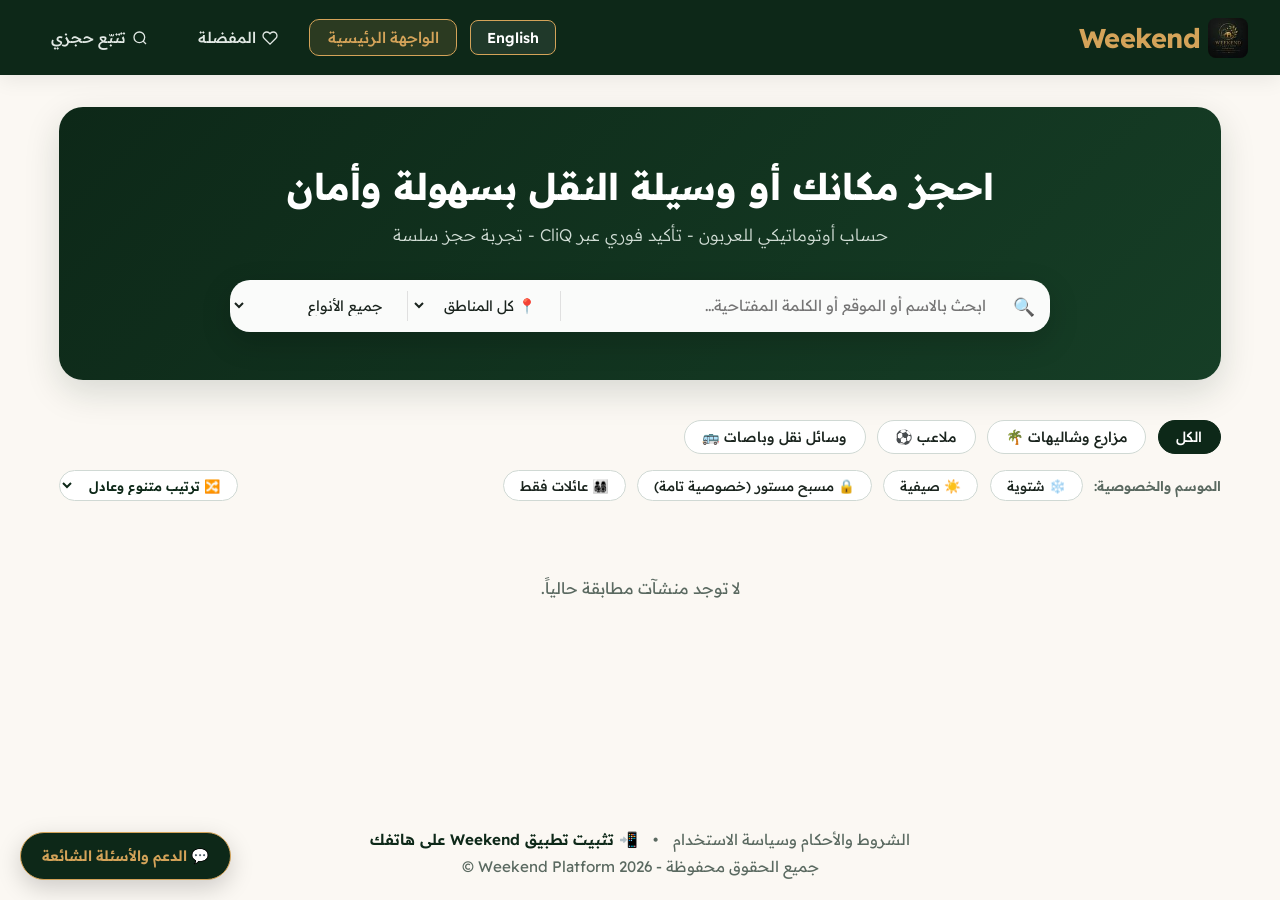
==== commit 138b2bf1: "Add files via upload" ====
--- a/index.html
+++ b/index.html
@@ -462,6 +462,23 @@
             .admin-box { padding: 1.2rem; border-radius: 14px; }
             .modal-content { padding: 1.2rem; margin: 0 0.5rem; }
         }
+    
+        /* V2 Customer Features: Compare, Sticky CTA, Split Cost, Verified Badge, Bundle */
+        .verified-pill { display:inline-flex; align-items:center; gap:4px; background:#E8F5E9; color:#1B5E20; border:1px solid #A5D6A7; padding:2px 9px; border-radius:14px; font-size:0.73rem; font-weight:700; margin-bottom:6px; }
+        .deposit-info-pill { background:#EFF8FF; border:1px solid #90CAF9; color:#0D47A1; border-radius:12px; padding:0.7rem 1rem; margin-bottom:1rem; font-size:0.86rem; font-weight:600; display:none; }
+        .bundle-offer-box { background:linear-gradient(135deg,#F0F8F4,#E8F5E9); border:1.5px solid #66BB6A; border-radius:14px; padding:0.9rem 1.1rem; margin-bottom:1.1rem; display:none; justify-content:space-between; align-items:center; flex-wrap:wrap; gap:10px; }
+        .sticky-mobile-cta { position:sticky; bottom:-1.2rem; background:rgba(255,255,255,0.97); backdrop-filter:blur(8px); border-top:1.5px solid #E0EAE4; margin:0 -2rem -2rem -2rem; padding:0.85rem 1.5rem; display:flex; justify-content:space-between; align-items:center; gap:12px; z-index:20; border-radius:0 0 20px 20px; box-shadow:0 -6px 20px rgba(13,40,24,0.08); }
+        @media (max-width:768px) { .sticky-mobile-cta { margin:0 -1.2rem -1.2rem -1.2rem; padding:0.8rem 1rem; } }
+        .btn-compare-card { background:#F5F9F6; border:1.5px solid #C8E0D0; color:var(--primary-dark); padding:0.42rem 0.7rem; border-radius:10px; cursor:pointer; font-size:0.8rem; font-weight:600; transition:all 0.2s; min-height:40px; }
+        .btn-compare-card.selected { background:var(--accent-gold); color:var(--primary-dark); border-color:var(--accent-gold); }
+        .compare-float-bar { position:fixed; bottom:20px; right:50%; transform:translateX(50%); background:var(--primary-dark); color:white; padding:0.7rem 1.2rem; border-radius:30px; box-shadow:0 10px 30px rgba(0,0,0,0.28); display:none; align-items:center; gap:12px; z-index:1600; border:1.5px solid var(--accent-gold); max-width:calc(100vw - 32px); }
+        .compare-float-bar.active { display:flex; }
+        .compare-table { width:100%; border-collapse:collapse; font-size:0.86rem; margin-top:0.5rem; }
+        .compare-table th, .compare-table td { border:1px solid #EAEAEA; padding:0.7rem; text-align:right; vertical-align:top; }
+        .compare-table th { background:#F5F9F6; color:var(--primary-dark); font-weight:700; width:24%; }
+        .split-cost-box { background:#EFF8FF; border:1.5px dashed #1565C0; border-radius:14px; padding:0.95rem 1.1rem; margin:0.9rem 0; }
+        .change-req-box { background:#FFF9EF; border:1px solid #E5C384; border-radius:12px; padding:0.9rem; margin-top:0.8rem; }
+
     </style>
 </head>
 <body>
@@ -472,9 +489,9 @@
         <div class="nav-menu" id="nav-menu-container">
             <button type="button" class="lang-btn" id="lang-toggle-btn">English</button>
             <button type="button" class="nav-btn active" id="btn-customer" data-action="switch-view" data-view="customer-view" data-key="navHome">الواجهة الرئيسية</button>
-            <button type="button" class="nav-btn" id="btn-favorites" data-action="switch-view" data-view="favorites-view">❤️ <span data-key="navFav">المفضلة</span> <span class="fav-count-badge" id="fav-nav-badge" style="display:none;">0</span></button>
-            <button type="button" class="nav-btn" id="btn-track-booking" data-action="open-track-modal">🔍 <span data-key="navTrack">تتبّع حجزي</span></button>
-            <button type="button" class="nav-btn admin-login-btn" id="btn-admin" data-action="switch-view" data-view="admin-view" data-key="navAdmin">👑 لوحة الأدمن</button>
+            <button type="button" class="nav-btn" id="btn-favorites" data-action="switch-view" data-view="favorites-view" style="display:inline-flex;align-items:center;gap:6px;"><svg width="16" height="16" viewBox="0 0 24 24" fill="none" stroke="currentColor" stroke-width="2"><path d="M20.84 4.61a5.5 5.5 0 0 0-7.78 0L12 5.67l-1.06-1.06a5.5 5.5 0 0 0-7.78 7.78l1.06 1.06L12 21.23l7.78-7.78 1.06-1.06a5.5 5.5 0 0 0 0-7.78z"/></svg> <span data-key="navFav">المفضلة</span> <span class="fav-count-badge" id="fav-nav-badge" style="display:none;">0</span></button>
+            <button type="button" class="nav-btn" id="btn-track-booking" data-action="open-track-modal" style="display:inline-flex;align-items:center;gap:6px;"><svg width="16" height="16" viewBox="0 0 24 24" fill="none" stroke="currentColor" stroke-width="2"><circle cx="11" cy="11" r="8"/><line x1="21" y1="21" x2="16.65" y2="16.65"/></svg> <span data-key="navTrack">تتبّع حجزي</span></button>
+            
         </div>
     </nav>
 
@@ -591,556 +608,6 @@
         <div class="cards-grid" id="favorites-container"></div>
     </div>
 
-    <!-- Admin View -->
-    <div id="admin-view" class="view-section">
-        <div class="admin-wrapper">
-            <div class="admin-sidebar">
-                <div>
-                    <div class="sidebar-brand"><span>👑</span><span data-key="sbTitle">لوحة التحكم</span></div>
-                    <ul class="sidebar-menu">
-                        <li class="sidebar-item active" data-action="admin-tab" data-tab="dash-overview"><span>📊</span> <span data-key="sbOverview">الرئيسية (الإحصائيات)</span></li>
-                        <li class="sidebar-item" data-action="admin-tab" data-tab="dash-listings"><span>🏡</span> <span data-key="sbListings">إدارة المنشآت</span></li>
-                        <li class="sidebar-item" data-action="admin-tab" data-tab="dash-pitches"><span>⚽</span> <span data-key="sbPitches">إدارة الملاعب</span></li>
-                        <li class="sidebar-item" data-action="admin-tab" data-tab="dash-bookings"><span>📅</span> <span data-key="sbBookings">الحجوزات والطلبات</span></li>
-                        <li class="sidebar-item" data-action="admin-tab" data-tab="dash-promos"><span>🎁</span> <span data-key="sbPromos">الخصومات والكوبونات</span></li>
-                        <li class="sidebar-item" data-action="admin-tab" data-tab="dash-reviews"><span>⭐</span> <span data-key="sbReviews">مراجعة التقييمات</span></li>
-                    </ul>
-                </div>
-                <div class="sidebar-footer">
-                    <button type="button" class="btn-action" style="width:100%;background:rgba(255,255,255,0.1);color:white;" id="logout-admin-btn" data-key="logoutBtn">تسجيل الخروج</button>
-                </div>
-            </div>
-            <div class="admin-content">
-                <!-- Dashboard Overview -->
-                <div id="dash-overview" class="admin-tab-page active">
-                    <h2 class="admin-section-title" data-key="dashTitle">📊 نظرة عامة والإحصائيات</h2>
-                    <div class="metrics-grid">
-                        <div class="metric-card"><div class="metric-info"><h4 data-key="statPending">طلبات بانتظار التأكيد</h4><div id="stat-pending-count">0</div></div><div class="metric-icon">⏳</div></div>
-                        <div class="metric-card"><div class="metric-info"><h4 data-key="statConfirmed">إجمالي الحجوزات المؤكدة</h4><div id="stat-approved-count">0</div></div><div class="metric-icon">✅</div></div>
-                        <div class="metric-card"><div class="metric-info"><h4 data-key="statRevenue">مجموع أرباح العربون</h4><div id="stat-total-revenue">0.0 JOD</div></div><div class="metric-icon">💰</div></div>
-                    </div>
-
-                    <!-- Feature 7: Instant Telegram Bot Notifications for Admin -->
-                    <div class="admin-box" id="telegram-settings-box" style="background:linear-gradient(135deg,#F0F8FF,#F8FBFF);border:1.5px solid #90CAF9;">
-                        <div style="display:flex;justify-content:space-between;align-items:center;flex-wrap:wrap;gap:10px;margin-bottom:0.6rem;">
-                            <h3 class="admin-section-title" style="margin:0;font-size:1.15rem;color:#0D47A1;">📲 إشعارات الحجوزات الفورية على هاتفك (Telegram Bot مجاني)</h3>
-                            <span id="tg-status-badge" class="badge-status inactive">⚪ غير مفعّل</span>
-                        </div>
-                        <p style="color:var(--text-muted);font-size:0.85rem;margin-bottom:0.8rem;line-height:1.6;">
-                            اربط الموقع ببوت تيليجرام مجاني ليصلك إشعار فوري على هاتفك في اللحظة التي يرسل فيها أي زبون طلب حجز جديد (مع تفاصيل الحجز، رابط الوصل، ورابط واتساب الزبون) حتى لو لم تكن فاتحاً للموقع:
-                        </p>
-                        <details style="background:#FFFFFF;border:1px dashed #90CAF9;border-radius:12px;padding:0.75rem 1rem;margin-bottom:1rem;font-size:0.84rem;line-height:1.75;color:var(--text-dark);" open>
-                            <summary style="cursor:pointer;font-weight:700;color:#1565C0;">📖 خطوات تفعيل البوت ومعرفة رقم المحادثة (Chat ID) بسهولة:</summary>
-                            <div style="margin-top:0.5rem;">
-                                <div><strong>1️⃣</strong> الصق <strong>كود البوت (Bot Token)</strong> الذي نسخته من <strong><a href="https://t.me/BotFather" target="_blank" rel="noopener noreferrer" style="color:#1565C0;">@BotFather</a></strong> في الخانة الأولى بالأسفل.</div>
-                                <div><strong>2️⃣ مهم جداً:</strong> افتح محادثة مع بوتك أنت (<strong><a href="https://t.me/weekend_jobot" target="_blank" rel="noopener noreferrer" style="color:#1565C0;">@weekend_jobot</a></strong>) واضغط <strong>Start</strong> أو أرسل له كلمة <strong>مرحبا</strong>.</div>
-                                <div><strong>3️⃣ كيف تعرف رقم محادثتك (Chat ID)؟</strong> لديك طريقتان:
-                                    <br>• إما بالضغط على زر <strong>«🔍 جلب تلقائي»</strong> بالأسفل (وإذا فتح لك صفحة تيليجرام، انسخ السطر الظاهر فيها والصقه في خانة Chat ID وسيستخرج الموقع الرقم تلقائياً!).
-                                    <br>• أو افتح في تيليجرام البوت الرسمي <strong><a href="https://t.me/userinfobot" target="_blank" rel="noopener noreferrer" style="color:#1565C0;">@userinfobot</a></strong> واضغط <strong>Start</strong>، سيرد عليك فوراً برقم <strong>Id</strong> الخاص بك (مثال: <code>123456789</code>) — انسخه وضعه في الخانة الثانية!
-                                </div>
-                            </div>
-                        </details>
-                        <form id="telegram-config-form">
-                            <div class="form-row">
-                                <div class="form-group" style="flex:1.4;min-width:220px;">
-                                    <label for="tg-bot-token">1. كود البوت (Bot Token من @BotFather)</label>
-                                    <input type="text" class="form-control" id="tg-bot-token" placeholder="مثال: 7123456789:AAH_xyz123456..." style="direction:ltr;font-family:monospace;font-size:0.86rem;" autocomplete="off">
-                                </div>
-                                <div class="form-group" style="flex:1.2;min-width:210px;">
-                                    <label for="tg-chat-id">2. رقم محادثتك (Chat ID)</label>
-                                    <div style="display:flex;gap:6px;">
-                                        <input type="text" class="form-control" id="tg-chat-id" placeholder="مثال: 987654321" style="direction:ltr;font-family:monospace;font-size:0.88rem;flex:1;" autocomplete="off">
-                                        <button type="button" class="btn-details" id="btn-tg-detect-chat" style="margin:0;white-space:nowrap;font-size:0.8rem;padding:0 0.8rem;border-color:#1565C0;color:#1565C0;" title="أرسل رسالة لبوتك في تيليجرام ثم اضغط هنا لاكتشاف الرقم تلقائياً">🔍 جلب تلقائي</button>
-                                    </div>
-                                </div>
-                            </div>
-                            <div style="display:flex;gap:8px;flex-wrap:wrap;margin-top:0.3rem;">
-                                <button type="submit" class="btn-action" id="btn-tg-save" style="background:#0D47A1;flex:1;min-width:170px;">💾 حفظ وتفعيل الإشعارات</button>
-                                <button type="button" class="btn-action" id="btn-tg-test" style="background:#2E7D32;flex:1;min-width:170px;">🔔 إرسال إشعار تجريبي لهاتفي</button>
-                                <button type="button" class="btn-details" id="btn-tg-disable" style="margin:0;border-color:var(--danger);color:var(--danger);">⏸️ إيقاف</button>
-                            </div>
-                        </form>
-                    </div>
-                </div>
-
-                <!-- Listings Tab -->
-                <div id="dash-listings" class="admin-tab-page">
-                    <div class="admin-box">
-                        <h3 class="admin-section-title" data-key="manageListingsTitle">قائمة المنشآت الحالية (المزارع والشاليهات ووسائل النقل)</h3>
-                        <div class="table-card" style="margin-bottom:0;">
-                            <table class="admin-table">
-                                <thead><tr><th>اسم المنشأة</th><th>النوع</th><th>الموقع</th><th>الحالة</th><th>الإجراءات</th></tr></thead>
-                                <tbody id="admin-listings-table"></tbody>
-                            </table>
-                        </div>
-                    </div>
-                    <div class="admin-box">
-                        <h3 class="admin-section-title" id="add-form-title">إضافة منشأة أو وسيلة نقل جديدة</h3>
-                        <div class="edit-mode-banner" id="edit-mode-banner">
-                            ✏️ أنت الآن في وضع تعديل المنشأة. المنشأة تظل ظاهرة للزوار وتتحدث بياناتها فوراً عند الضغط على «حفظ التعديلات».
-                        </div>
-                        <div class="form-tabs">
-                            <button type="button" class="tab-btn active" id="tab-venue-btn" data-action="switch-admin-form" data-form="venue">🏡 إضافة (مزرعة / شاليه / ملعب)</button>
-                            <button type="button" class="tab-btn" id="tab-trans-btn" data-action="switch-admin-form" data-form="transport">🚌 إضافة (وسيلة نقل / باص)</button>
-                        </div>
-
-                        <!-- Venue Form -->
-                        <form id="add-venue-form">
-                            <input type="hidden" id="adm-v-editing-id" value="">
-                            <div class="form-row">
-                                <div class="form-group" style="flex:1;"><label>الاسم (عربي)</label><input type="text" class="form-control" id="adm-v-name" required maxlength="120" placeholder="مثال: مزرعة الفخامة الهادئة"></div>
-                                <div class="form-group" style="flex:1;"><label>Name (English - اختياري)</label><input type="text" class="form-control" id="adm-v-name-en" maxlength="120" placeholder="Quiet Luxury Farm"></div>
-                                <div class="form-group" style="flex:1;"><label>النوع</label>
-                                    <select class="form-control" id="adm-v-type" required>
-                                        <option value="farm">مزرعة / شاليه (عربون 15%)</option>
-                                        <option value="field">ملعب (عربون 5 دنانير ثابت)</option>
-                                    </select>
-                                </div>
-                            </div>
-                            <div class="form-row">
-                                <div class="form-group" style="flex:1;"><label>الموقع (عربي)</label><input type="text" class="form-control" id="adm-v-location" required maxlength="160" placeholder="عمّان - طريق المطار"></div>
-                                <div class="form-group" style="flex:1;"><label>Location (English - اختياري)</label><input type="text" class="form-control" id="adm-v-location-en" maxlength="160" placeholder="Amman - Airport Road"></div>
-                            </div>
-                            <div class="form-group">
-                                <label>الموسم (يمكن اختيار الاثنين معاً)</label>
-                                <div style="display:flex;flex-wrap:wrap;gap:12px;margin-top:5px;">
-                                    <label style="display:flex;align-items:center;gap:6px;font-weight:400;"><input type="checkbox" id="adm-v-season-winter" value="winter" checked> ❄️ شتوية</label>
-                                    <label style="display:flex;align-items:center;gap:6px;font-weight:400;"><input type="checkbox" id="adm-v-season-summer" value="summer" checked> ☀️ صيفية</label>
-                                </div>
-                            </div>
-
-                            <!-- Shift-based pricing for farms/chalets -->
-                            <div id="adm-v-shifts-section">
-                                <h4 style="margin:1rem 0 0.5rem 0;color:var(--primary-dark);">أسعار الشفتات (د.أ):</h4>
-                                <div class="form-row">
-                                    <div class="form-group" style="flex:1;"><label>سعر الصباح (النهار)</label><input type="number" step="0.5" min="1" max="10000" class="form-control" id="adm-v-price-day" placeholder="40" required></div>
-                                    <div class="form-group" style="flex:1;"><label>سعر المساء (الليل)</label><input type="number" step="0.5" min="1" max="10000" class="form-control" id="adm-v-price-night" placeholder="55" required></div>
-                                    <div class="form-group" style="flex:1;"><label>سعر اليوم الكامل</label><input type="number" step="0.5" min="1" max="20000" class="form-control" id="adm-v-price-full" placeholder="85" required></div>
-                                </div>
-                            </div>
-
-                            <!-- Hourly rate for sports pitches -->
-                            <div id="adm-v-hourly-section" style="display:none;">
-                                <h4 style="margin:1rem 0 0.5rem 0;color:var(--primary-dark);">سعر الساعة (د.أ):</h4>
-                                <div class="form-row">
-                                    <div class="form-group" style="flex:1;">
-                                        <label>سعر الساعة (الحد الأدنى للحجز ساعتان)</label>
-                                        <input type="number" step="0.5" min="0.5" max="1000" class="form-control" id="adm-v-hourly-rate" placeholder="5">
-                                    </div>
-                                </div>
-                            </div>
-
-                            <div class="form-row">
-                                <div class="form-group" style="flex:1;"><label>الوصف والمواصفات (عربي)</label><textarea class="form-control" id="adm-v-specs" rows="3" required maxlength="2500" placeholder="مسبح مفلتر، 3 غرف نوم..."></textarea></div>
-                                <div class="form-group" style="flex:1;"><label>Description (English - اختياري)</label><textarea class="form-control" id="adm-v-specs-en" rows="3" maxlength="2500" placeholder="Filtered pool, 3 bedrooms..."></textarea></div>
-                            </div>
-                            <div class="media-upload-box">
-                                <div class="media-upload-box-title">📸 صور وفيديو المنشأة (تُحفظ في ملف تخزين مستقل لتخفيف الموقع)</div>
-                                <div class="media-upload-box-sub">ارفع الصورة الرئيسية، وعدة صور إضافية للألبوم، وفيديو للمنشأة مباشرة من جهازك أو هاتفك:</div>
-                                <div class="media-buttons-grid">
-                                    <label class="media-upload-btn">
-                                        <span>📸 اختيار الصورة الرئيسية</span>
-                                        <input type="file" id="adm-v-img-file" accept="image/jpeg,image/png,image/webp">
-                                    </label>
-                                    <label class="media-upload-btn extra-btn">
-                                        <span>🖼️ إضافة صور إضافية (أكثر من صورة)</span>
-                                        <input type="file" id="adm-v-extra-files" accept="image/jpeg,image/png,image/webp" multiple>
-                                    </label>
-                                    <label class="media-upload-btn video-btn">
-                                        <span>🎥 إضافة فيديو للمنشأة</span>
-                                        <input type="file" id="adm-v-video-file" accept="video/mp4,video/webm,video/quicktime">
-                                    </label>
-                                </div>
-                                <small id="adm-v-media-status" class="media-status-note"></small>
-                                <div id="adm-v-media-previews" class="media-preview-strip"></div>
-                                <div id="adm-v-video-preview-box" class="media-video-preview">
-                                    <span id="adm-v-video-label" style="font-size:0.84rem;font-weight:600;color:var(--primary-dark);">🎬 تم إرفاق فيديو للمنشأة</span>
-                                    <button type="button" class="icon-btn danger" data-action="remove-admin-video" data-form="venue" title="حذف الفيديو">✕</button>
-                                </div>
-                                <input type="hidden" id="venue-img-store">
-                                <input type="hidden" id="venue-video-store">
-                                <details style="margin-top:0.7rem;font-size:0.82rem;color:var(--text-muted);">
-                                    <summary style="cursor:pointer;font-weight:600;">🔗 أو إضافة روابط خارجية يدوياً (اختياري)</summary>
-                                    <div style="margin-top:0.5rem;">
-                                        <input type="url" class="form-control" id="adm-v-img-url" placeholder="رابط صورة رئيسية مباشر https://..." style="margin-bottom:6px;">
-                                        <textarea class="form-control" id="adm-v-extra-imgs" rows="2" placeholder="روابط صور إضافية (كل رابط في سطر) https://..." style="margin-bottom:6px;"></textarea>
-                                        <input type="url" class="form-control" id="adm-v-video-url" placeholder="رابط فيديو مباشر أو يوتيوب https://...">
-                                    </div>
-                                </details>
-                            </div>
-                            <div class="media-upload-box" style="background:#EFF8FF;border-color:#90CAF9;">
-                                <div class="media-upload-box-title" style="color:#0D47A1;">📍 موقع المنشأة على الخريطة التفاعلية والتذكرة (Google Maps)</div>
-                                <div class="media-upload-box-sub">الصق رابط اللوكيشن من خرائط Google (أو اضغط مباشرة على الخريطة بالأسفل لتثبيت الدبوس على موقع المزرعة)، وسيظهر الموقع على الخريطة التفاعلية وداخل تذكرة الحجز تلقائياً:</div>
-                                <div class="form-group" style="margin-bottom:0.7rem;">
-                                    <label for="adm-v-map-url" style="color:#0D47A1;">🔗 رابط اللوكيشن من خرائط Google (أو الإحداثيات)</label>
-                                    <input type="text" class="form-control" id="adm-v-map-url" placeholder="الصق رابط Google Maps هنا (مثال: https://www.google.com/maps?... أو https://maps.app.goo.gl/...)" style="direction:ltr;">
-                                    <small id="adm-v-map-status" style="display:block;margin-top:4px;font-size:0.8rem;font-weight:600;color:var(--text-muted);"></small>
-                                </div>
-                                <div id="adm-v-map-picker" style="height:210px;border-radius:12px;border:1.5px solid #90CAF9;margin-bottom:0.7rem;background:#E3F2FD;"></div>
-                                <div class="form-row" style="margin-bottom:0;">
-                                    <div class="form-group" style="flex:1;margin-bottom:0;"><label>خط العرض Latitude (يُملأ تلقائياً)</label><input type="number" step="any" min="-90" max="90" class="form-control" id="adm-v-lat" placeholder="31.9000"></div>
-                                    <div class="form-group" style="flex:1;margin-bottom:0;"><label>خط الطول Longitude (يُملأ تلقائياً)</label><input type="number" step="any" min="-180" max="180" class="form-control" id="adm-v-lng" placeholder="35.8500"></div>
-                                </div>
-                            </div>
-                            <div class="form-row">
-                                <div class="form-group" style="flex:1;"><label>سياسة الإلغاء والاسترداد (عربي)</label><textarea class="form-control" id="adm-v-cancel" rows="2" maxlength="1200" placeholder="إلغاء مجاني قبل 48 ساعة..."></textarea></div>
-                                <div class="form-group" style="flex:1;"><label>Cancellation Policy (English - اختياري)</label><textarea class="form-control" id="adm-v-cancel-en" rows="2" maxlength="1200" placeholder="Free cancellation 48h before..."></textarea></div>
-                            </div>
-                            <div class="form-group">
-                                <label>المرافق، الخصوصية، وتصنيف الجمهور (اختر ما ينطبق):</label>
-                                <div style="display:flex;flex-wrap:wrap;gap:10px;margin-top:5px;padding:0.75rem;background:#F5F9F6;border-radius:12px;border:1px solid #C8E0D0;">
-                                    <label style="display:flex;align-items:center;gap:6px;font-weight:700;color:#B27517;background:#FFF9EF;padding:3px 10px;border-radius:8px;border:1px solid #E5C384;"><input type="checkbox" id="adm-v-am-featured"> ⭐ تثبيت كمنشأة مميزة في المقدمة</label>
-                                    <label style="display:flex;align-items:center;gap:6px;font-weight:700;color:#1B5E20;"><input type="checkbox" id="adm-v-am-private_screened"> 🔒 مسبح مستور (خصوصية تامة للعائلات)</label>
-                                    <label style="display:flex;align-items:center;gap:6px;font-weight:700;color:#0D47A1;"><input type="checkbox" id="adm-v-am-families_only"> 👨‍👩‍👧‍👦 عائلات فقط</label>
-                                    <label style="display:flex;align-items:center;gap:6px;font-weight:600;"><input type="checkbox" id="adm-v-am-youth_allowed"> 👥 عائلات وشباب</label>
-                                    <label style="display:flex;align-items:center;gap:6px;font-weight:600;"><input type="checkbox" id="adm-v-am-events_allowed"> 🎉 مناسبات وحفلات</label>
-                                    <label style="display:flex;align-items:center;gap:6px;font-weight:400;"><input type="checkbox" id="adm-v-am-pool"> 🏊 مسبح خاص</label>
-                                    <label style="display:flex;align-items:center;gap:6px;font-weight:400;"><input type="checkbox" id="adm-v-am-bbq"> 🔥 باربيكيو</label>
-                                    <label style="display:flex;align-items:center;gap:6px;font-weight:400;"><input type="checkbox" id="adm-v-am-wifi"> 📶 واي فاي</label>
-                                    <label style="display:flex;align-items:center;gap:6px;font-weight:400;"><input type="checkbox" id="adm-v-am-heating"> 🌡️ تدفئة</label>
-                                    <label style="display:flex;align-items:center;gap:6px;font-weight:400;"><input type="checkbox" id="adm-v-am-outdoor"> 🌿 جلسة خارجية</label>
-                                </div>
-                            </div>
-                            <button type="submit" class="btn-action" style="width:100%;padding:0.8rem;" id="adm-v-submit-btn">نشر المنشأة</button>
-                            <button type="button" class="btn-details" style="width:100%;padding:0.8rem;margin-top:0.5rem;display:none;" id="adm-v-cancel-edit-btn" data-action="cancel-edit" data-form="venue">إلغاء التعديل</button>
-                        </form>
-
-                        <!-- TRANSPORT FORM -->
-                        <form id="add-transport-form" style="display:none;">
-                            <input type="hidden" id="adm-t-editing-id" value="">
-                            <div class="form-row">
-                                <div class="form-group" style="flex:1;"><label>نوع المركبة (عربي)</label><input type="text" class="form-control" id="adm-t-name" required maxlength="120" placeholder="باص تويوتا كوستر 23 راكب"></div>
-                                <div class="form-group" style="flex:1;"><label>Vehicle Name (English - اختياري)</label><input type="text" class="form-control" id="adm-t-name-en" maxlength="120" placeholder="Toyota Coaster Bus 23 Seats"></div>
-                            </div>
-                            <div class="form-row">
-                                <div class="form-group" style="flex:1;"><label>نطاق التوصيل (عربي)</label><input type="text" class="form-control" id="adm-t-location" required maxlength="160" placeholder="عمّان - كافة المحافظات"></div>
-                                <div class="form-group" style="flex:1;"><label>Coverage Area (English - اختياري)</label><input type="text" class="form-control" id="adm-t-location-en" maxlength="160" placeholder="Amman - All Governorates"></div>
-                            </div>
-
-                            <h4 style="margin:1rem 0 0.5rem 0;color:var(--primary-dark);">التسعير والسعة القصوى (د.أ):</h4>
-                            <div class="form-row">
-                                <div class="form-group" style="flex:1;">
-                                    <label>سعر الكيلومتر (سعر الكيلو)</label>
-                                    <input type="number" step="0.01" min="0" max="500" class="form-control" id="adm-t-price-km" required placeholder="0.50">
-                                </div>
-                                <div class="form-group" style="flex:1;">
-                                    <label>سعر الراكب (سعر الشخص)</label>
-                                    <input type="number" step="0.01" min="0" max="500" class="form-control" id="adm-t-price-person" required placeholder="2.00">
-                                </div>
-                                <div class="form-group" style="flex:1;">
-                                    <label>السعة القصوى للركاب (مقاعد)</label>
-                                    <input type="number" step="1" min="1" max="200" value="23" class="form-control" id="adm-t-capacity" required placeholder="23">
-                                </div>
-                            </div>
-
-                            <div class="form-row">
-                                <div class="form-group" style="flex:1;"><label>وصف الحافلة (عربي)</label><textarea class="form-control" id="adm-t-specs" rows="3" required maxlength="2500" placeholder="تكييف ممتاز، شاشات عرض..."></textarea></div>
-                                <div class="form-group" style="flex:1;"><label>Description (English - اختياري)</label><textarea class="form-control" id="adm-t-specs-en" rows="3" maxlength="2500" placeholder="Excellent AC, display screens..."></textarea></div>
-                            </div>
-                            <div class="media-upload-box">
-                                <div class="media-upload-box-title">📸 صور وفيديو الحافلة (تُحفظ في ملف تخزين مستقل لتخفيف الموقع)</div>
-                                <div class="media-upload-box-sub">ارفع الصورة الرئيسية، وعدة صور إضافية للحافلة، وفيديو اختياري مباشرة من جهازك:</div>
-                                <div class="media-buttons-grid">
-                                    <label class="media-upload-btn">
-                                        <span>📸 اختيار الصورة الرئيسية</span>
-                                        <input type="file" id="adm-t-img-file" accept="image/jpeg,image/png,image/webp">
-                                    </label>
-                                    <label class="media-upload-btn extra-btn">
-                                        <span>🖼️ إضافة صور إضافية (أكثر من صورة)</span>
-                                        <input type="file" id="adm-t-extra-files" accept="image/jpeg,image/png,image/webp" multiple>
-                                    </label>
-                                    <label class="media-upload-btn video-btn">
-                                        <span>🎥 إضافة فيديو للحافلة</span>
-                                        <input type="file" id="adm-t-video-file" accept="video/mp4,video/webm,video/quicktime">
-                                    </label>
-                                </div>
-                                <small id="adm-t-media-status" class="media-status-note"></small>
-                                <div id="adm-t-media-previews" class="media-preview-strip"></div>
-                                <div id="adm-t-video-preview-box" class="media-video-preview">
-                                    <span id="adm-t-video-label" style="font-size:0.84rem;font-weight:600;color:var(--primary-dark);">🎬 تم إرفاق فيديو للحافلة</span>
-                                    <button type="button" class="icon-btn danger" data-action="remove-admin-video" data-form="transport" title="حذف الفيديو">✕</button>
-                                </div>
-                                <input type="hidden" id="transport-img-store">
-                                <input type="hidden" id="transport-video-store">
-                                <details style="margin-top:0.7rem;font-size:0.82rem;color:var(--text-muted);">
-                                    <summary style="cursor:pointer;font-weight:600;">🔗 أو إضافة روابط خارجية يدوياً (اختياري)</summary>
-                                    <div style="margin-top:0.5rem;">
-                                        <input type="url" class="form-control" id="adm-t-img-url" placeholder="رابط صورة رئيسية مباشر https://..." style="margin-bottom:6px;">
-                                        <textarea class="form-control" id="adm-t-extra-imgs" rows="2" placeholder="روابط صور إضافية (كل رابط في سطر) https://..." style="margin-bottom:6px;"></textarea>
-                                        <input type="url" class="form-control" id="adm-t-video-url" placeholder="رابط فيديو مباشر أو يوتيوب https://...">
-                                    </div>
-                                </details>
-                            </div>
-                            <div class="media-upload-box" style="background:#EFF8FF;border-color:#90CAF9;">
-                                <div class="media-upload-box-title" style="color:#0D47A1;">📍 رابط موقع التجمع / المكتب على الخريطة (اختياري)</div>
-                                <div class="form-group" style="margin-bottom:0.7rem;">
-                                    <label for="adm-t-map-url" style="color:#0D47A1;">🔗 رابط اللوكيشن من خرائط Google</label>
-                                    <input type="text" class="form-control" id="adm-t-map-url" placeholder="الصق رابط Google Maps هنا..." style="direction:ltr;">
-                                    <small id="adm-t-map-status" style="display:block;margin-top:4px;font-size:0.8rem;font-weight:600;color:var(--text-muted);"></small>
-                                </div>
-                                <div class="form-row" style="margin-bottom:0;">
-                                    <div class="form-group" style="flex:1;margin-bottom:0;"><label>خط العرض Latitude</label><input type="number" step="any" min="-90" max="90" class="form-control" id="adm-t-lat" placeholder="31.9510"></div>
-                                    <div class="form-group" style="flex:1;margin-bottom:0;"><label>خط الطول Longitude</label><input type="number" step="any" min="-180" max="180" class="form-control" id="adm-t-lng" placeholder="35.9270"></div>
-                                </div>
-                            </div>
-                            <div class="form-row">
-                                <div class="form-group" style="flex:1;"><label>سياسة الإلغاء والاسترداد (عربي)</label><textarea class="form-control" id="adm-t-cancel" rows="2" maxlength="1200" placeholder="إلغاء مجاني قبل 48 ساعة..."></textarea></div>
-                                <div class="form-group" style="flex:1;"><label>Cancellation Policy (English - اختياري)</label><textarea class="form-control" id="adm-t-cancel-en" rows="2" maxlength="1200" placeholder="Free cancellation 48h before..."></textarea></div>
-                            </div>
-                            <div class="form-group">
-                                <label>المرافق والمميزات:</label>
-                                <div style="display:flex;flex-wrap:wrap;gap:10px;margin-top:5px;">
-                                    <label style="display:flex;align-items:center;gap:6px;font-weight:700;color:#B27517;background:#FFF9EF;padding:3px 10px;border-radius:8px;border:1px solid #E5C384;"><input type="checkbox" id="adm-t-am-featured"> ⭐ تثبيت كمركبة مميزة في المقدمة</label>
-                                    <label style="display:flex;align-items:center;gap:6px;font-weight:400;"><input type="checkbox" id="adm-t-am-wifi"> 📶 واي فاي</label>
-                                    <label style="display:flex;align-items:center;gap:6px;font-weight:400;"><input type="checkbox" id="adm-t-am-heating"> 🌡️ تكييف / تدفئة</label>
-                                    <label style="display:flex;align-items:center;gap:6px;font-weight:400;"><input type="checkbox" id="adm-t-am-outdoor"> 🎵 نظام صوت</label>
-                                </div>
-                            </div>
-                            <button type="submit" class="btn-action" style="width:100%;padding:0.8rem;" id="adm-t-submit-btn">نشر وسيلة النقل</button>
-                            <button type="button" class="btn-details" style="width:100%;padding:0.8rem;margin-top:0.5rem;display:none;" id="adm-t-cancel-edit-btn" data-action="cancel-edit" data-form="transport">إلغاء التعديل</button>
-                        </form>
-                    </div>
-                </div>
-
-                <!-- PITCHES TAB -->
-                <div id="dash-pitches" class="admin-tab-page">
-                    <div class="admin-box">
-                        <h3 class="admin-section-title">⚽ إدارة الملاعب الرياضية</h3>
-                        <p style="color:var(--text-muted);font-size:0.9rem;margin-bottom:1.2rem;">قسم مخصص لإدارة الملاعب الرياضية فقط. التسعير بالساعة والعربون 5 دنانير (أو إجمالي الحجز أيهما أقل).</p>
-                        <div class="table-card" style="margin-bottom:0;">
-                            <table class="admin-table">
-                                <thead><tr><th>اسم الملعب</th><th>الموقع</th><th>سعر الساعة</th><th>الحالة</th><th>الإجراءات</th></tr></thead>
-                                <tbody id="admin-pitches-table"></tbody>
-                            </table>
-                        </div>
-                    </div>
-                    <div class="admin-box">
-                        <h3 class="admin-section-title">إضافة ملعب رياضي جديد</h3>
-                        <button type="button" class="btn-action" id="btn-goto-add-pitch">
-                            ➕ إضافة ملعب جديد
-                        </button>
-                    </div>
-                    <div class="admin-box">
-                        <h3 class="admin-section-title">📅 حجوزات الملاعب</h3>
-                        <div class="table-card" style="margin-bottom:0;">
-                            <table class="admin-table">
-                                <thead><tr><th>العميل</th><th>الهاتف</th><th>الملعب</th><th>التاريخ والساعات</th><th>الإجمالي / العربون</th><th>الوصل</th><th>الحالة والإجراء</th></tr></thead>
-                                <tbody id="admin-pitches-bookings-table"></tbody>
-                            </table>
-                        </div>
-                    </div>
-                </div>
-
-                <!-- Bookings Tab -->
-                <div id="dash-bookings" class="admin-tab-page">
-                    <div class="admin-box" id="quick-block-box" style="background:linear-gradient(135deg,#FFF9EF,#FFFDF9);border:1.5px solid var(--accent-gold);">
-                        <h3 class="admin-section-title" style="margin-bottom:0.4rem;font-size:1.12rem;">🔒 قفل تاريخ / حجز خارجي سريع (بدون وصل أو عربون)</h3>
-                        <p style="color:var(--text-muted);font-size:0.84rem;margin-bottom:1rem;">أغلق أي يوم أو شفت أو ساعات ملعب فوراً إذا انحجزت المنشأة هاتفياً عند صاحبها أو ليوم صيانة، دون أن يؤثر ذلك على حسابات أرباح العربون:</p>
-                        <form id="quick-block-form">
-                            <div class="form-row">
-                                <div class="form-group" style="flex:1.4;min-width:180px;">
-                                    <label for="quick-block-facility">1. اختر المنشأة</label>
-                                    <select class="form-control" id="quick-block-facility" required></select>
-                                </div>
-                                <div class="form-group" style="flex:1;min-width:145px;">
-                                    <label for="quick-block-date">2. التاريخ المراد قفله</label>
-                                    <input type="date" class="form-control" id="quick-block-date" required>
-                                </div>
-                                <div class="form-group" style="flex:1.2;min-width:165px;" id="quick-block-shift-wrap">
-                                    <label for="quick-block-shift">3. الفترة / الشفت</label>
-                                    <select class="form-control" id="quick-block-shift">
-                                        <option value="fullday">🔒 يوم كامل (صباحي + مسائي)</option>
-                                        <option value="morning">☀️ شفت صباحي فقط</option>
-                                        <option value="evening">🌙 شفت مسائي فقط</option>
-                                    </select>
-                                </div>
-                                <div class="form-group" style="flex:1.3;min-width:180px;display:none;" id="quick-block-pitch-wrap">
-                                    <label for="quick-block-pitch-mode">3. ساعات قفل الملعب</label>
-                                    <div style="display:flex;gap:6px;">
-                                        <select class="form-control" id="quick-block-pitch-start" title="ساعة البدء">
-                                            <option value="all">🔒 اليوم بالكامل</option>
-                                            <option value="6">من 06:00 ص</option>
-                                            <option value="8">من 08:00 ص</option>
-                                            <option value="10">من 10:00 ص</option>
-                                            <option value="12">من 12:00 ظ</option>
-                                            <option value="14">من 02:00 م</option>
-                                            <option value="16">من 04:00 م</option>
-                                            <option value="17">من 05:00 م</option>
-                                            <option value="18">من 06:00 م</option>
-                                            <option value="19">من 07:00 م</option>
-                                            <option value="20">من 08:00 م</option>
-                                            <option value="21">من 09:00 م</option>
-                                            <option value="22">من 10:00 م</option>
-                                        </select>
-                                        <input type="number" class="form-control" id="quick-block-pitch-hours" min="2" max="18" value="2" style="width:78px;display:none;" title="عدد الساعات" placeholder="ساعات">
-                                    </div>
-                                </div>
-                            </div>
-                            <div class="form-row" style="align-items:flex-end;">
-                                <div class="form-group" style="flex:2;margin-bottom:0;">
-                                    <label for="quick-block-note">4. ملاحظة للإدارة (اختياري)</label>
-                                    <input type="text" class="form-control" id="quick-block-note" maxlength="80" placeholder="مثال: محجوز عند صاحب المزرعة / يوم صيانة المسبح">
-                                </div>
-                                <div class="form-group" style="flex:1;margin-bottom:0;">
-                                    <button type="submit" class="btn-action" id="btn-quick-block-submit" style="width:100%;padding:0.7rem 1rem;background:var(--primary-dark);color:var(--accent-gold);border:1.5px solid var(--accent-gold);">🔒 قفل الموعد فوراً</button>
-                                </div>
-                            </div>
-                        </form>
-                    </div>
-                    <div class="admin-box">
-                        <div id="custom-admin-tools">
-                            <span class="export-label">📤 تصدير ونسخ احتياطي:</span>
-                            <button type="button" class="export-btn excel" id="btn-export-excel">📊 Excel</button>
-                            <button type="button" class="export-btn pdf" id="btn-export-pdf">📄 PDF</button>
-                            <button type="button" class="export-btn" style="background:#0D2818;color:#D4A359;" id="btn-export-backup">💾 نسخة احتياطية (Backup)</button>
-                            <label class="export-btn" style="background:#37474F;color:white;position:relative;overflow:hidden;margin:0;">
-                                📥 استعادة من نسخة
-                                <input type="file" id="inp-restore-backup" accept="application/json,.json" style="position:absolute;inset:0;opacity:0;cursor:pointer;">
-                            </label>
-                        </div>
-                        <h3 class="admin-section-title">⏳ طلبات بانتظار التأكيد</h3>
-                        <div class="table-card">
-                            <table class="admin-table">
-                                <thead><tr><th>العميل</th><th>الهاتف</th><th>الخدمة</th><th>التفاصيل</th><th>المبلغ / العربون</th><th>الوصل</th><th>الإجراء</th></tr></thead>
-                                <tbody id="admin-pending-bookings"></tbody>
-                            </table>
-                        </div>
-                        <h3 class="admin-section-title" style="margin-top:1.5rem;">✅ الحجوزات المؤكدة</h3>
-                        <div class="table-card">
-                            <table class="admin-table">
-                                <thead><tr><th>العميل</th><th>الهاتف</th><th>الخدمة</th><th>التفاصيل</th><th>المبلغ / العربون</th><th>الوصل</th><th>الإجراء</th></tr></thead>
-                                <tbody id="admin-confirmed-bookings"></tbody>
-                            </table>
-                        </div>
-                        <h3 class="admin-section-title" style="margin-top:1.5rem;">📋 سجل الطلبات المرفوضة والمنتهية</h3>
-                        <div class="table-card">
-                            <table class="admin-table">
-                                <thead><tr><th>العميل</th><th>الهاتف</th><th>الخدمة</th><th>التفاصيل</th><th>المبلغ / العربون</th><th>الحالة</th><th>الإجراء</th></tr></thead>
-                                <tbody id="admin-archived-bookings"></tbody>
-                            </table>
-                        </div>
-                    </div>
-                </div>
-
-                <!-- Promos & Discounts Tab -->
-                <div id="dash-promos" class="admin-tab-page">
-                    <div class="admin-box">
-                        <h3 class="admin-section-title">🎁 إدارة كوبونات الخصم وعروض الأيام والأعياد</h3>
-                        <p style="color:var(--text-muted);font-size:0.88rem;margin-bottom:1rem;">تحكم كامل بالخصومات: حدد أي يوم من الأسبوع وكم قيمة الخصم، أنشئ أكواد خصم للأعياد والمناسبات، أوقف أو فعّل أي عرض بضغطة زر، واعمل استثناء لأي تاريخ أو أي منشأة.</p>
-                        <div class="table-card" style="margin-bottom:0;">
-                            <table class="admin-table">
-                                <thead><tr><th>الكود / النوع</th><th>المناسبة / الوصف</th><th>قيمة الخصم</th><th>الأيام والفترة</th><th>الاستثناءات</th><th>الحالة</th><th>الإجراءات</th></tr></thead>
-                                <tbody id="admin-promos-table"></tbody>
-                            </table>
-                        </div>
-                    </div>
-
-                    <div class="admin-box">
-                        <h3 class="admin-section-title" id="promo-form-title">➕ إضافة كود خصم أو عرض يومي جديد</h3>
-                        <form id="add-promo-form">
-                            <input type="hidden" id="adm-p-editing-id" value="">
-                            <div class="form-row">
-                                <div class="form-group" style="flex:1;">
-                                    <label>كود الخصم (مثال: EID20 أو SUNDAY15)</label>
-                                    <input type="text" class="form-control" id="adm-p-code" required maxlength="40" placeholder="EID20" style="text-transform:uppercase;font-weight:700;">
-                                </div>
-                                <div class="form-group" style="flex:1.5;">
-                                    <label>اسم العرض / المناسبة (يظهر للزبون في الفاتورة)</label>
-                                    <input type="text" class="form-control" id="adm-p-title" required maxlength="120" placeholder="مثال: خصم عيد الفطر السعيد / خصم أيام وسط الأسبوع">
-                                </div>
-                            </div>
-
-                            <div class="form-row">
-                                <div class="form-group" style="flex:1;">
-                                    <label>نوع الخصم</label>
-                                    <select class="form-control" id="adm-p-type">
-                                        <option value="percent">نسبة مئوية (%)</option>
-                                        <option value="fixed">مبلغ ثابت بالدينار (JOD)</option>
-                                    </select>
-                                </div>
-                                <div class="form-group" style="flex:1;">
-                                    <label>قيمة الخصم (كم القيمة؟)</label>
-                                    <input type="number" step="0.5" min="1" max="5000" class="form-control" id="adm-p-value" required placeholder="15">
-                                </div>
-                                <div class="form-group" style="flex:1.2;">
-                                    <label>طريقة تطبيق الخصم</label>
-                                    <select class="form-control" id="adm-p-auto">
-                                        <option value="false">🔑 كود خصم يدخله الزبون (مثل كود الأعياد)</option>
-                                        <option value="true">✨ خصم تلقائي مباشر في الأيام المحددة بدون كود</option>
-                                    </select>
-                                </div>
-                            </div>
-
-                            <div class="form-group">
-                                <div style="display:flex;justify-content:space-between;align-items:center;flex-wrap:wrap;gap:8px;">
-                                    <label style="margin:0;">📅 حدد الأيام المسموحة التي يعمل فيها الخصم:</label>
-                                    <div style="display:flex;gap:6px;flex-wrap:wrap;">
-                                        <button type="button" class="copy-chip-btn" data-action="promo-days-preset" data-preset="all">كل الأيام</button>
-                                        <button type="button" class="copy-chip-btn" data-action="promo-days-preset" data-preset="weekdays">وسط الأسبوع (أحد–أربعاء)</button>
-                                        <button type="button" class="copy-chip-btn" data-action="promo-days-preset" data-preset="weekend">نهاية الأسبوع (خميس–سبت)</button>
-                                    </div>
-                                </div>
-                                <div class="days-pills-wrap">
-                                    <label class="day-check-pill"><input type="checkbox" class="adm-p-day-cb" value="0" checked> الأحد</label>
-                                    <label class="day-check-pill"><input type="checkbox" class="adm-p-day-cb" value="1" checked> الاثنين</label>
-                                    <label class="day-check-pill"><input type="checkbox" class="adm-p-day-cb" value="2" checked> الثلاثاء</label>
-                                    <label class="day-check-pill"><input type="checkbox" class="adm-p-day-cb" value="3" checked> الأربعاء</label>
-                                    <label class="day-check-pill"><input type="checkbox" class="adm-p-day-cb" value="4" checked> الخميس</label>
-                                    <label class="day-check-pill"><input type="checkbox" class="adm-p-day-cb" value="5" checked> الجمعة</label>
-                                    <label class="day-check-pill"><input type="checkbox" class="adm-p-day-cb" value="6" checked> السبت</label>
-                                </div>
-                            </div>
-
-                            <div class="form-row">
-                                <div class="form-group" style="flex:1;">
-                                    <label>تاريخ بداية العرض (اختياري — للأعياد والمواسم)</label>
-                                    <input type="date" class="form-control" id="adm-p-from">
-                                </div>
-                                <div class="form-group" style="flex:1;">
-                                    <label>تاريخ انتهاء العرض (اختياري)</label>
-                                    <input type="date" class="form-control" id="adm-p-until">
-                                </div>
-                            </div>
-
-                            <div style="background:#FFF9EF;border:1.5px dashed #E5C384;border-radius:14px;padding:1rem;margin-bottom:1rem;">
-                                <strong style="display:block;color:var(--primary-dark);margin-bottom:0.6rem;font-size:0.92rem;">🚫 قسم الاستثناءات (حدد أي تاريخ أو منشأة تريد استثناءها من الخصم):</strong>
-                                <div class="form-group">
-                                    <label>1. تواريخ مستثناة لا يعمل فيها الخصم (مثلاً أيام عطل أو ذروة محددة):</label>
-                                    <div style="display:flex;gap:8px;margin-bottom:6px;flex-wrap:wrap;">
-                                        <input type="date" class="form-control" id="adm-p-ex-date-picker" style="max-width:220px;">
-                                        <button type="button" class="btn-details" id="btn-add-ex-date" style="margin:0;">➕ استثناء هذا التاريخ</button>
-                                    </div>
-                                    <input type="text" class="form-control" id="adm-p-excluded-dates" placeholder="التواريخ المستثناة مفصولة بفاصلة مثال: 2026-12-31, 2026-11-15">
-                                </div>
-                                <div class="form-group" style="margin-bottom:0;">
-                                    <label>2. منشآت مستثناة من هذا الخصم (ضع علامة ✓ على أي منشأة تريد استثناءها):</label>
-                                    <div id="adm-p-excluded-facilities-list" class="excluded-facs-grid"></div>
-                                </div>
-                            </div>
-
-                            <button type="submit" class="btn-action" style="width:100%;padding:0.85rem;" id="adm-p-submit-btn">💾 حفظ وتفعيل العرض / الكود</button>
-                            <button type="button" class="btn-details" style="width:100%;padding:0.8rem;margin-top:0.5rem;display:none;" id="adm-p-cancel-btn" data-action="cancel-promo-edit">إلغاء التعديل</button>
-                        </form>
-                    </div>
-                </div>
-
-                <!-- Reviews Moderation Tab -->
-                <div id="dash-reviews" class="admin-tab-page">
-                    <div class="admin-box">
-                        <h3 class="admin-section-title">⭐ مراجعة واعتماد تقييمات الزوار</h3>
-                        <p style="color:var(--text-muted);font-size:0.9rem;margin-bottom:1.2rem;">التقييمات الجديدة تدخل بانتظار المراجعة ولا تؤثر على تقييم المنشأة إلا بعد اعتمادها من هنا لمنع التقييمات الوهمية.</p>
-                        <div class="table-card">
-                            <table class="admin-table">
-                                <thead><tr><th>المنشأة</th><th>الزائر</th><th>التقييم</th><th>التعليق</th><th>الحالة</th><th>الإجراء</th></tr></thead>
-                                <tbody id="admin-reviews-table"></tbody>
-                            </table>
-                        </div>
-                    </div>
-                </div>
-            </div>
-        </div>
-    </div>
-
     <!-- Details Modal -->
     <div id="details-modal" class="modal" role="dialog" aria-modal="true">
         <div class="modal-content details-modal-content">
@@ -1161,8 +628,19 @@
                 </div>
             </div>
 
+            <!-- Verified & Security Deposit -->
+            <div id="det-verified-badge" class="verified-pill" style="display:none;">✅ منشأة موثّقة ومعتمدة من فريق Weekend</div>
             <!-- Specs -->
             <p id="det-specs"></p>
+            <div id="det-security-deposit" class="deposit-info-pill"></div>
+            <!-- Smart Weekend Bundle (Farm/Pitch + Bus) -->
+            <div id="det-bundle-box" class="bundle-offer-box">
+                <div style="flex:1;min-width:190px;">
+                    <div style="font-size:0.9rem;font-weight:700;color:#1B5E20;">🚌 أضف حافلة توصيل لهذه المنشأة (باقة عطلتك كاملة)</div>
+                    <div id="det-bundle-sub" style="font-size:0.8rem;color:#2E7D32;">احجز المنشأة وحافلة النقل معاً بسهولة وتعبئة تلقائية للوجهة</div>
+                </div>
+                <button type="button" class="btn-action" id="det-bundle-bus-btn" style="background:#1B5E20;font-size:0.82rem;padding:0.45rem 0.9rem;">🚌 أضف حافلة</button>
+            </div>
 
             <!-- Cancel Policy -->
             <div id="det-cancel-policy" class="cancel-policy-box" style="display:none;">
@@ -1176,11 +654,13 @@
                 <div id="det-amenities-strip" class="amenities-strip"></div>
             </div>
 
-            <!-- Map -->
+            <!-- Map (Approximate Region Only Before Booking Confirmation) -->
             <div id="det-map-section" class="map-section" style="display:none;">
-                <h5>📍 الموقع على الخريطة</h5>
-                <div id="det-map" class="map-container"></div>
-                <a id="det-map-link" href="#" target="_blank" rel="noopener noreferrer" class="map-link">🗺️ فتح في خرائط Google</a>
+                <h5>📍 المنطقة التقريبية للمنشأة</h5>
+                <div style="background:#F5F9F6;border:1px solid #C8E0D0;border-radius:12px;padding:0.85rem 1rem;font-size:0.86rem;color:#1B5E20;">
+                    <strong id="det-approx-loc-label" style="display:block;margin-bottom:4px;color:var(--primary-dark);"></strong>
+                    <span>🔒 حفاظاً على خصوصية المنشأة، يُرسل رابط الموقع الدقيق (Google Maps) تلقائياً داخل تذكرة الحجز فور تأكيد الحجز.</span>
+                </div>
             </div>
 
             <!-- Availability Calendar -->
@@ -1216,6 +696,13 @@
                         <button type="submit" class="btn-action" id="rev-submit-btn" style="width:100%;margin-top:0.5rem;padding:0.5rem;">إرسال التقييم</button>
                     </form>
                 </div>
+            </div>
+            <div class="sticky-mobile-cta" id="det-sticky-cta">
+                <div>
+                    <div style="font-size:0.75rem;color:var(--text-muted);">السعر يبدأ من</div>
+                    <strong id="det-sticky-price" style="color:var(--primary-dark);font-size:1rem;">--</strong>
+                </div>
+                <button type="button" class="btn-action" id="det-sticky-book-btn" style="padding:0.65rem 1.4rem;">ابدأ الحجز الآن</button>
             </div>
         </div>
     </div>
@@ -1385,6 +872,13 @@
                 </div>
 
                 <div class="bill-box" id="bill-details"></div>
+                <div class="split-cost-box" id="booking-split-box">
+                    <div style="display:flex;justify-content:space-between;align-items:center;flex-wrap:wrap;gap:8px;">
+                        <label for="split-people-count" style="margin:0;font-weight:700;font-size:0.86rem;color:#0D47A1;">👥 تقسيم الفاتورة بين الأصدقاء / اللاعبين (كم عددكم؟)</label>
+                        <input type="number" id="split-people-count" min="1" max="100" value="1" class="form-control" style="width:90px;padding:0.35rem 0.6rem;text-align:center;font-weight:700;">
+                    </div>
+                    <div id="split-cost-result" style="margin-top:6px;font-size:0.85rem;color:#0D47A1;font-weight:600;"></div>
+                </div>
 
                 <div class="form-group" style="display:flex;align-items:flex-start;gap:10px;margin-top:1rem;background:#FAFBFB;padding:0.8rem;border-radius:10px;border:1px solid #EAEAEA;">
                     <input type="checkbox" id="accept-terms-checkbox" required style="margin-top:4px;width:18px;height:18px;accent-color:var(--primary-dark);cursor:pointer;">
@@ -1394,25 +888,6 @@
                 </div>
 
                 <button type="submit" class="btn-action" id="booking-submit-btn" style="width:100%;padding:0.9rem;margin-top:0.5rem;">تأكيد وإرسال طلب الحجز</button>
-            </form>
-        </div>
-    </div>
-
-    <!-- Admin Login Modal (Replaces prompt() and keeps admin email private) -->
-    <div id="admin-login-modal" class="modal" role="dialog" aria-modal="true">
-        <div class="modal-content" style="max-width:420px;">
-            <button type="button" class="close-modal" data-action="close-modal" data-modal="admin-login-modal" aria-label="إغلاق">&times;</button>
-            <h3 style="color:var(--primary-dark);margin-bottom:1rem;">🔐 تسجيل دخول الإدارة</h3>
-            <form id="admin-login-form">
-                <div class="form-group">
-                    <label for="admin-email-input">البريد الإلكتروني للإدارة</label>
-                    <input type="email" class="form-control" id="admin-email-input" required autocomplete="username" placeholder="email@example.com">
-                </div>
-                <div class="form-group">
-                    <label for="admin-pass-input">كلمة المرور</label>
-                    <input type="password" class="form-control" id="admin-pass-input" required autocomplete="current-password" placeholder="••••••••">
-                </div>
-                <button type="submit" class="btn-action" id="admin-login-submit-btn" style="width:100%;padding:0.8rem;">تسجيل الدخول</button>
             </form>
         </div>
     </div>
@@ -1460,6 +935,25 @@
                 <a id="btn-share-ticket-wa" href="#" target="_blank" rel="noopener noreferrer" class="btn-wa-share" style="flex:1;justify-content:center;text-decoration:none;">💬 إرسال عبر واتساب</a>
                 <button type="button" class="btn-details" id="btn-copy-ticket-id" style="margin:0;">📋 نسخ رقم التذكرة</button>
             </div>
+            <div id="ticket-split-share-wrap" class="split-cost-box" style="margin-top:0.9rem;">
+                <div style="display:flex;justify-content:space-between;align-items:center;flex-wrap:wrap;gap:8px;">
+                    <label for="ticket-split-count" style="margin:0;font-weight:700;font-size:0.85rem;color:#0D47A1;">👥 قسّم مبلغ الحجز على مجموعتك:</label>
+                    <input type="number" id="ticket-split-count" min="2" max="100" value="6" class="form-control" style="width:82px;padding:0.3rem 0.5rem;text-align:center;font-weight:700;">
+                </div>
+                <div id="ticket-split-summary" style="margin-top:6px;font-size:0.84rem;color:#0D47A1;font-weight:600;"></div>
+                <a id="btn-share-split-wa" href="#" target="_blank" rel="noopener noreferrer" class="btn-wa-share" style="margin-top:8px;width:100%;justify-content:center;text-decoration:none;font-size:0.84rem;">💬 أرسل حصة كل شخص على قروب الواتساب</a>
+            </div>
+            <div class="change-req-box" id="ticket-change-req-box">
+                <div style="font-size:0.86rem;font-weight:700;color:var(--primary-dark);margin-bottom:6px;">🛠️ هل تحتاج تعديل موعدك أو إلغاء الحجز؟</div>
+                <div id="ticket-change-req-status" style="font-size:0.82rem;color:#E65100;font-weight:600;margin-bottom:6px;display:none;"></div>
+                <div id="ticket-change-req-controls">
+                    <textarea id="ticket-change-note" class="form-control" rows="2" maxlength="400" placeholder="اكتب التاريخ الجديد المطلوب أو سبب الإلغاء (اختياري)..." style="margin-bottom:8px;font-size:0.84rem;"></textarea>
+                    <div style="display:flex;gap:8px;flex-wrap:wrap;">
+                        <button type="button" class="btn-details" id="btn-req-reschedule" style="flex:1;margin:0;border-color:#1565C0;color:#1565C0;">📅 طلب تغيير الموعد</button>
+                        <button type="button" class="btn-details" id="btn-req-cancel" style="flex:1;margin:0;border-color:var(--danger);color:var(--danger);">❌ طلب إلغاء الحجز</button>
+                    </div>
+                </div>
+            </div>
         </div>
     </div>
 
@@ -1473,6 +967,23 @@
             <div id="pwa-install-steps-body" style="text-align:right;background:#F5F9F6;border:1.5px solid #C8E0D0;border-radius:14px;padding:1rem 1.1rem;margin-bottom:1rem;font-size:0.88rem;line-height:1.7;color:var(--text-dark);"></div>
             <button type="button" class="btn-action" data-action="close-modal" data-modal="pwa-install-modal" style="width:100%;padding:0.75rem;">حسناً، فهمت الطريقة</button>
         </div>
+    </div>
+
+    <!-- Compare Modal -->
+    <div id="compare-modal" class="modal" role="dialog" aria-modal="true">
+        <div class="modal-content" style="max-width:760px;">
+            <button type="button" class="close-modal" data-action="close-modal" data-modal="compare-modal" aria-label="إغلاق">&times;</button>
+            <h3 style="color:var(--primary-dark);margin-bottom:0.4rem;">⚖️ مقارنة سريعة بين المنشآت المختارة</h3>
+            <p style="color:var(--text-muted);font-size:0.85rem;margin-bottom:1rem;">قارن الأسعار والخصوصية والتأمين والتقييم جنبًا إلى جنب لاتخاذ قرارك بثقة:</p>
+            <div id="compare-table-container" style="overflow-x:auto;"></div>
+        </div>
+    </div>
+
+    <!-- Floating Compare Bar -->
+    <div id="compare-float-bar" class="compare-float-bar">
+        <span id="compare-float-label" style="font-size:0.86rem;font-weight:600;">تم اختيار 0 للمقارنة</span>
+        <button type="button" class="btn-action" id="btn-open-compare" style="background:var(--accent-gold);color:var(--primary-dark);padding:0.4rem 1rem;min-height:36px;">⚖️ قارن الآن</button>
+        <button type="button" class="icon-btn danger" id="btn-clear-compare" title="مسح المقارنة" style="width:30px;height:30px;">✕</button>
     </div>
 
     <!-- Chat / FAQ Widget -->
@@ -1744,6 +1255,33 @@
         }
 
         // ─── رفع الصور إلى مجلد التخزين المستقل (weekend-media) لتخفيف ملف الموقع وقاعدة البيانات ───
+        
+        // رفع وصل تحويل CliQ إلى المجلد الخاص المحمي (Private Bucket: cliq-receipts)
+        async function uploadReceiptToPrivateBucket(file) {
+            const compressedDataUrl = await compressImageFileToJpeg(file, 1200, 0.78);
+            const sizeKb = Math.round((compressedDataUrl.length * 3) / 4 / 1024);
+            if (db && db.storage) {
+                try {
+                    const blob = dataUrlToBlob(compressedDataUrl);
+                    if (blob.size > 2 * 1024 * 1024) {
+                        throw new Error('حجم صورة الوصل يتجاوز الحد المسموح (2MB).');
+                    }
+                    const fileName = `${Date.now()}_${Math.random().toString(36).slice(2, 9)}.jpg`;
+                    const { error: upErr } = await db.storage.from('cliq-receipts').upload(fileName, blob, {
+                        contentType: 'image/jpeg',
+                        cacheControl: '3600',
+                        upsert: false
+                    });
+                    if (!upErr) {
+                        return { url: `cliq-receipts/${fileName}`, sizeKb, storedSeparately: true };
+                    }
+                } catch (e) {
+                    console.warn('Private receipt bucket fallback to compressed Base64');
+                }
+            }
+            return { url: compressedDataUrl, sizeKb, storedSeparately: false };
+        }
+
         async function uploadImageToSeparateStorage(file, folder = 'facilities/images', maxDim = 1200, quality = 0.80) {
             const compressedDataUrl = await compressImageFileToJpeg(file, maxDim, quality);
             const sizeKb = Math.round((compressedDataUrl.length * 3) / 4 / 1024);
@@ -1848,6 +1386,8 @@
                 pricePerKm: Number(r.price_per_km) || 0,
                 pricePerPerson: Number(r.price_per_person) || 0,
                 capacity: Number(r.capacity) || (r.category === 'transport' ? 23 : null),
+                securityDeposit: Number(r.security_deposit) || 0,
+                isVerified: r.is_verified !== false,
                 specsAr: r.specs_ar || '',
                 specsEn: r.specs_en || '',
                 images: safeImgs.length ? safeImgs : ['https://images.unsplash.com/photo-1580587771525-78b9dba3b914?auto=format&fit=crop&w=800&q=80'],
@@ -2000,6 +1540,9 @@
         let currentTicketBooking = null;
         let pageShuffleSeed = Math.floor(Math.random() * 1000000) + 1;
         let currentSortOrder = 'fair';
+        const compareIds = new Set();
+        let lastCalculatedBookingTotal = 0;
+        let lastCalculatedBookingDeposit = 0;
 
         function getFairShuffleScore(itemId) {
             let h = (Number(itemId) * 2654435761) ^ pageShuffleSeed;
@@ -2759,6 +2302,7 @@
                 <div class="card-footer">
                     <div class="price-tag">${priceTagHtml}</div>
                     <div>
+                        <button type="button" class="btn-compare-card ${compareIds.has(item.id)?'selected':''}" data-action="toggle-compare" data-id="${item.id}" title="قارن بين المنشآت">⚖️</button>
                         <button type="button" class="btn-details" data-action="open-details" data-id="${item.id}">${currentLang==='ar'?'التفاصيل':'Details'}</button>
                         <button type="button" class="btn-action" data-action="open-booking" data-id="${item.id}">${currentLang==='ar'?'ابدأ الحجز':'Book Now'}</button>
                     </div>
@@ -2837,35 +2381,47 @@
                 policyBox.style.display = 'none';
             }
 
-            // Map (Safe DOM Node in bindPopup to prevent XSS + supports direct Google Maps link & interactive map)
+            // Verified Badge & Security Deposit
+            const verEl = document.getElementById('det-verified-badge');
+            if (verEl) verEl.style.display = selectedItem.isVerified !== false ? 'inline-flex' : 'none';
+            const depEl = document.getElementById('det-security-deposit');
+            if (depEl) {
+                if (Number(selectedItem.securityDeposit || 0) > 0) {
+                    depEl.style.display = 'block';
+                    depEl.textContent = `🛡️ التأمين المسترد عند الوصول: ${Number(selectedItem.securityDeposit).toFixed(0)} JOD (يُعاد بالكامل عند المغادرة)`;
+                } else {
+                    depEl.style.display = 'none';
+                }
+            }
+
+            // Smart Weekend Bundle Banner (Farm/Pitch + Available Bus)
+            const bundleBox = document.getElementById('det-bundle-box');
+            const bundleBtn = document.getElementById('det-bundle-bus-btn');
+            const activeBuses = items.filter(i => i.category === 'transport' && i.active);
+            if (bundleBox && bundleBtn && selectedItem.category !== 'transport' && activeBuses.length > 0) {
+                bundleBox.style.display = 'flex';
+                bundleBtn.dataset.busId = activeBuses[0].id;
+                bundleBtn.dataset.dest = `${selectedItem.nameAr} — ${selectedItem.locationAr}`;
+            } else if (bundleBox) {
+                bundleBox.style.display = 'none';
+            }
+
+            // Sticky Mobile CTA Price & Action
+            const stickyPrice = document.getElementById('det-sticky-price');
+            const stickyBtn = document.getElementById('det-sticky-book-btn');
+            if (stickyPrice) {
+                if (selectedItem.category === 'transport') stickyPrice.textContent = `${Number(selectedItem.pricePerKm || 0)} JOD/كم`;
+                else if (selectedItem.category === 'field') stickyPrice.textContent = `${Number(selectedItem.hourlyRate || 0)} JOD/ساعة`;
+                else stickyPrice.textContent = `${Number(selectedItem.priceDay || selectedItem.priceNight || 0)} JOD`;
+            }
+            if (stickyBtn) stickyBtn.dataset.id = selectedItem.id;
+
+            // Approximate Location Notice (Exact Google Maps link revealed only on confirmed ticket)
             const mapSec = document.getElementById('det-map-section');
-            let effLat = (selectedItem.lat !== null && selectedItem.lat !== undefined && Number.isFinite(Number(selectedItem.lat))) ? Number(selectedItem.lat) : null;
-            let effLng = (selectedItem.lng !== null && selectedItem.lng !== undefined && Number.isFinite(Number(selectedItem.lng))) ? Number(selectedItem.lng) : null;
-            if ((effLat === null || effLng === null) && selectedItem.mapUrl) {
-                const parsed = parseCoordsFromGoogleMapsInput(selectedItem.mapUrl);
-                if (parsed) {
-                    effLat = parsed.lat;
-                    effLng = parsed.lng;
-                } else {
-                    const reg = inferRegionCoords(selectedItem.locationAr);
-                    effLat = reg.lat;
-                    effLng = reg.lng;
-                }
-            }
-            if (effLat !== null && effLng !== null) {
+            const approxLabel = document.getElementById('det-approx-loc-label');
+            if (mapSec && approxLabel) {
                 mapSec.style.display = 'block';
-                const directMapLink = (selectedItem.mapUrl && /^https:\/\//i.test(selectedItem.mapUrl))
-                    ? selectedItem.mapUrl
-                    : `https://www.google.com/maps?q=${encodeURIComponent(effLat)},${encodeURIComponent(effLng)}`;
-                document.getElementById('det-map-link').href = directMapLink;
-                const mapContainer = document.getElementById('det-map');
-                if (detailsMap) { try { detailsMap.remove(); } catch(e) {} detailsMap = null; }
-                if (mapContainer) {
-                    const gmapEmbedUrl = `https://maps.google.com/maps?q=${encodeURIComponent(effLat + ',' + effLng)}&hl=${currentLang === 'ar' ? 'ar' : 'en'}&z=15&output=embed`;
-                    mapContainer.innerHTML = `<iframe src="${gmapEmbedUrl}" width="100%" height="100%" style="border:0;border-radius:12px;" allowfullscreen loading="lazy" referrerpolicy="no-referrer-when-downgrade" title="${escapeHtml(name)}"></iframe>`;
-                }
-            } else {
-                mapSec.style.display = 'none';
+                approxLabel.textContent = '📍 المنطقة: ' + localizedItemText(selectedItem, 'location');
             }
 
             // Amenities
@@ -2933,7 +2489,7 @@
                 document.getElementById('rev-user-name').value = '';
                 document.getElementById('rev-comment').value = '';
                 showToast('✅ تم استلام تقييمك وبانتظار اعتماد الإدارة');
-                sendTelegramReviewNotification(selectedItem, name, rating, comment);
+                // إشعار التقييم يُرسل تلقائياً من السيرفر داخل submit_review RPC
                 if (isAdminLoggedIn) {
                     await loadFromDatabase();
                     renderAdminPanel();
@@ -3348,6 +2904,7 @@
                 const total = promoInfo.netTotal;
                 const deposit = Number((total * 0.15).toFixed(2));
                 const remaining = Number((total - deposit).toFixed(2));
+                updateBookingSplitDisplay(total, deposit);
                 const tripTypeLabel = isRoundTrip ? 'ذهاب وإياب' : 'ذهاب فقط';
 
                 billEl.innerHTML = `
@@ -3388,6 +2945,7 @@
                 const total      = promoInfo.netTotal;
                 const deposit    = Math.min(5.0, total);
                 const remaining  = Math.max(0, Number((total - deposit).toFixed(2)));
+                updateBookingSplitDisplay(total, deposit);
                 const startLabel = startHour < 12 ? `${startHour}:00 ص` : (startHour === 12 ? '12:00 ظ' : `${startHour-12}:00 م`);
                 const endLabel   = endHour < 12 ? `${endHour}:00 ص` : (endHour === 12 ? '12:00 ظ' : endHour === 24 ? '12:00 ص (منتصف الليل)' : `${endHour-12}:00 م`);
 
@@ -3419,6 +2977,7 @@
             const total     = promoInfo.netTotal;
             const deposit   = Number((total * 0.15).toFixed(2));
             const remaining = Number((total - deposit).toFixed(2));
+            updateBookingSplitDisplay(total, deposit);
 
             document.getElementById('price-day-label').textContent   = `${(Number(selectedItem.priceDay || 0) * multiplier).toFixed(1)} JOD`;
             document.getElementById('price-night-label').textContent = `${(Number(selectedItem.priceNight || 0) * multiplier).toFixed(1)} JOD`;
@@ -3445,7 +3004,7 @@
                 msgEl.textContent = '⏳ جاري ضغط وحفظ صورة الوصل في ملف الوصولات المستقل...';
             }
             try {
-                const uploaded = await uploadImageToSeparateStorage(input.files[0], 'cliq-receipts', 1200, 0.78);
+                const uploaded = await uploadReceiptToPrivateBucket(input.files[0]);
                 currentUploadedReceiptBase64 = uploaded.url;
                 if (msgEl) {
                     msgEl.style.color = 'var(--success)';
@@ -3637,6 +3196,7 @@
 
                 const ticketObj = {
                     id: Number(result?.id || Date.now().toString().slice(-5)),
+                    ticketCode: String(result?.ticket_code || ('WKND-' + (result?.id || ''))),
                     facilityId: bookedItem.id,
                     itemNameAr: bookedItem.nameAr,
                     itemNameEn: bookedItem.nameEn || bookedItem.nameAr,
@@ -3665,7 +3225,7 @@
                 safeSetStorage('wknd_my_bookings', JSON.stringify(myLocalBookings.slice(0, 20)));
 
                 // إرسال إشعار فوري لهاتف الأدمن عبر Telegram Bot (Feature 7)
-                sendTelegramBookingNotification(ticketObj, currentUploadedReceiptBase64, rpcParams.p_pickup_location, rpcParams.p_dropoff_location);
+                // الإشعار يُرسل تلقائياً من داخل السيرفر (create_booking RPC) لحماية التوكن ومنع الإغراق
 
                 // فتح تذكرة الحجز الإلكترونية فوراً (Feature 3)
                 setTimeout(() => openBookingTicketModal(ticketObj), 250);
@@ -4974,7 +4534,7 @@
 
             currentTicketBooking = b;
             const fac = items.find(i => i.id === Number(b.facilityId || b.itemId));
-            const ticketCode = `WKND-${b.id}`;
+            const ticketCode = String(b.ticketCode || b.ticket_code || `WKND-${b.id}`);
             const venueName = (currentLang === 'ar' ? b.itemNameAr : b.itemNameEn) || (fac ? localizedItemText(fac, 'name') : 'منشأة Weekend');
             const venueLoc  = b.locationAr || (fac ? localizedItemText(fac, 'location') : 'الأردن');
             const lat = b.lat ?? (fac ? fac.lat : null);
@@ -5018,8 +4578,11 @@
                             <div class="ticket-info-item"><strong>🏡 المنشأة / الخدمة</strong><span>${escapeHtml(venueName)}</span></div>
                             <div class="ticket-info-item"><strong>📍 الموقع</strong><span>${escapeHtml(venueLoc)}</span></div>
                             <div class="ticket-info-item" style="grid-column:1/-1;background:#EFF8FF;padding:8px 10px;border-radius:10px;border:1px solid #90CAF9;">
-                                <strong style="color:#0D47A1;">🗺️ رابط اللوكيشن على الخريطة (Google Maps)</strong>
-                                <a href="${escapeHtml(mapsHref)}" target="_blank" rel="noopener noreferrer" style="color:#1565C0;font-weight:700;text-decoration:underline;word-break:break-all;font-size:0.84rem;display:inline-block;margin-top:2px;">📍 اضغط هنا لفتح موقع المنشأة على Google Maps</a>
+                                <strong style="color:#0D47A1;">🗺️ موقع المنشأة على الخريطة (Google Maps)</strong>
+                                ${status === 'confirmed'
+                                    ? `<a href="${escapeHtml(mapsHref)}" target="_blank" rel="noopener noreferrer" style="color:#1565C0;font-weight:700;text-decoration:underline;word-break:break-all;font-size:0.84rem;display:inline-block;margin-top:2px;">📍 اضغط هنا لفتح الموقع الدقيق على Google Maps</a>`
+                                    : `<span style="color:#5A6960;font-size:0.82rem;font-weight:500;">🔒 سيظهر رابط اللوكيشن الدقيق هنا تلقائياً فور تأكيد الحجز من الإدارة.</span>`
+                                }
                             </div>
                             <div class="ticket-info-item" style="grid-column:1/-1;"><strong>📅 تفاصيل الموعد والحجز</strong><span>${escapeHtml(b.details || b.bookingDate || '')}</span></div>
                             ${discount > 0 ? `<div class="ticket-info-item" style="grid-column:1/-1;"><strong>🎁 الخصم المطبق (${escapeHtml(b.promoCode || 'عرض')})</strong><span style="color:var(--success);">-${discount.toFixed(2)} JOD</span></div>` : ''}
@@ -5065,6 +4628,8 @@
             if (waBtn) waBtn.href = `https://wa.me/?text=${waText}`;
 
             renderRandomBusUpsellInTicket(b, fac, venueName, venueLoc);
+            updateTicketSplitShareUI(b, venueName, ticketCode);
+            renderTicketChangeRequestUI(b);
             openModalSafely('ticket-modal');
         }
 
@@ -5288,13 +4853,17 @@
             let serverResults = null;
             if (db && targetPhone && isValidPhone(targetPhone) && targetBookingId) {
                 try {
+                    const targetCode = typeof idFilter === 'string' && idFilter ? idFilter : (savedList[0]?.ticketCode || (targetBookingId ? String(targetBookingId) : null));
                     const { data, error } = await db.rpc('track_my_bookings', {
                         p_phone: targetPhone,
-                        p_booking_id: targetBookingId
+                        p_ticket_code: targetCode
                     });
                     if (!error && Array.isArray(data)) {
                         serverResults = data.map(r => ({
                             id: Number(r.id),
+                            ticketCode: String(r.ticket_code || ('WKND-' + r.id)),
+                            changeRequestType: r.change_request_type || null,
+                            changeRequestStatus: r.change_request_status || null,
                             facilityId: Number(r.facility_id),
                             itemNameAr: r.item_name_ar,
                             itemNameEn: r.item_name_en || r.item_name_ar,
@@ -5342,7 +4911,7 @@
 
             return activeLocalList.filter(b => {
                 const pMatch = !targetPhone || normalizePhone(b.phone).slice(-9) === targetPhone.slice(-9);
-                const idMatch = !idFilter || Number(b.id) === Number(idFilter);
+                const idMatch = !idFilter || String(b.ticketCode || ('WKND-' + b.id)).toUpperCase() === String(idFilter).toUpperCase() || String(b.id) === String(idFilter).replace(/^WKND-/i, '');
                 return pMatch && idMatch;
             });
         }
@@ -5354,11 +4923,10 @@
             const idInp = document.getElementById('track-id-input');
             if (savedList.length > 0) {
                 if (phoneInp && !phoneInp.value) phoneInp.value = savedList[0].phone || '';
-                if (idInp && !idInp.value && savedList[0].id) idInp.value = 'WKND-' + savedList[0].id;
+                if (idInp && !idInp.value) idInp.value = savedList[0].ticketCode || ('WKND-' + savedList[0].id);
             }
             const currentPhone = phoneInp ? phoneInp.value.trim() : '';
-            const rawId = idInp ? idInp.value.trim().replace(/^#?WKND-/i, '') : '';
-            const parsedId = rawId && !isNaN(Number(rawId)) ? Number(rawId) : null;
+            const parsedId = idInp ? idInp.value.trim().replace(/^#/, '').toUpperCase() : null;
             const synced = await syncLocalBookingsWithDatabase(currentPhone, parsedId);
             renderTrackBookingResults(synced);
         }
@@ -5400,17 +4968,17 @@
         async function handleTrackBookingSubmit(e) {
             e.preventDefault();
             const rawPhone = document.getElementById('track-phone-input').value;
-            const rawId = document.getElementById('track-id-input').value.trim().replace(/^#?WKND-/i, '');
+            const rawCodeInput = document.getElementById('track-id-input').value.trim().replace(/^#/, '').toUpperCase();
             const cleanPhone = normalizePhone(rawPhone);
             if (!isValidPhone(cleanPhone)) {
                 showToast('⚠️ يرجى إدخال رقم هاتف صحيح');
                 return;
             }
-            const parsedId = rawId && !isNaN(Number(rawId)) ? Number(rawId) : null;
-            if (!parsedId || parsedId <= 0) {
-                showToast('⚠️ يرجى إدخال رقم التذكرة (مثال: 15 أو WKND-15) مع رقم الهاتف للتحقق الآمن');
+            if (!rawCodeInput || rawCodeInput.length < 1) {
+                showToast('⚠️ يرجى إدخال رمز التذكرة (مثال: WKND-7F3A9C) مع رقم الهاتف للتحقق الآمن');
                 return;
             }
+            const parsedId = rawCodeInput;
             const btn = document.getElementById('track-submit-btn');
             if (btn) btn.disabled = true;
 
@@ -6400,99 +5968,259 @@
 
         document.addEventListener('DOMContentLoaded', async () => {
             // Setup direct listeners
-            document.getElementById('hamburger-btn').addEventListener('click', toggleMobileMenu);
-            document.getElementById('lang-toggle-btn').addEventListener('click', toggleLanguage);
-            document.getElementById('logout-admin-btn').addEventListener('click', logoutAdmin);
+            document.getElementById('hamburger-btn')?.addEventListener('click', toggleMobileMenu);
+            document.getElementById('lang-toggle-btn')?.addEventListener('click', toggleLanguage);
+            document.getElementById('logout-admin-btn')?.addEventListener('click', logoutAdmin);
             let searchDebounceTimer = null;
-            document.getElementById('search-location').addEventListener('input', () => {
+            document.getElementById('search-location')?.addEventListener('input', () => {
                 clearTimeout(searchDebounceTimer);
                 searchDebounceTimer = setTimeout(liveSearch, 100);
             });
-            document.getElementById('search-category').addEventListener('change', liveSearch);
-            document.getElementById('search-region').addEventListener('change', liveSearch);
+            document.getElementById('search-category')?.addEventListener('change', liveSearch);
+            document.getElementById('search-region')?.addEventListener('change', liveSearch);
             initPwaManifestAndPrompt();
-            document.getElementById('sort-order-select').addEventListener('change', function() {
+            document.getElementById('sort-order-select')?.addEventListener('change', function() {
                 currentSortOrder = this.value || 'fair';
                 liveSearch();
             });
-            document.getElementById('adm-v-type').addEventListener('change', toggleVenueTypePricing);
-            document.getElementById('adm-v-img-file').addEventListener('change', function() { handleAdminImageUpload(this, 'venue'); });
-            document.getElementById('adm-v-extra-files').addEventListener('change', function() { handleAdminExtraImagesUpload(this, 'venue'); });
-            document.getElementById('adm-v-video-file').addEventListener('change', function() { handleAdminVideoUpload(this, 'venue'); });
-            document.getElementById('adm-t-img-file').addEventListener('change', function() { handleAdminImageUpload(this, 'transport'); });
-            document.getElementById('adm-t-extra-files').addEventListener('change', function() { handleAdminExtraImagesUpload(this, 'transport'); });
-            document.getElementById('adm-t-video-file').addEventListener('change', function() { handleAdminVideoUpload(this, 'transport'); });
-            document.getElementById('add-venue-form').addEventListener('submit', e => addListing(e, 'venue'));
-            document.getElementById('add-transport-form').addEventListener('submit', e => addListing(e, 'transport'));
-            document.getElementById('review-form').addEventListener('submit', submitReview);
-            document.getElementById('booking-form').addEventListener('submit', processBooking);
-            document.getElementById('admin-login-form').addEventListener('submit', handleAdminLoginSubmit);
-            document.getElementById('booking-date').addEventListener('change', onBookingDateChange);
-            document.getElementById('pitch-start-hour').addEventListener('change', updateBookingCalculation);
-            document.getElementById('pitch-hours').addEventListener('input', updateBookingCalculation);
-            document.getElementById('trans-passengers').addEventListener('input', updateBookingCalculation);
-            document.getElementById('trans-distance').addEventListener('input', updateBookingCalculation);
-            document.getElementById('trans-round-trip').addEventListener('change', updateBookingCalculation);
-            document.getElementById('cliq-receipt').addEventListener('change', function() { handleReceiptFileChange(this); });
-            document.getElementById('chat-toggle-btn').addEventListener('click', toggleChat);
-            document.getElementById('chat-close-btn').addEventListener('click', toggleChat);
-            document.getElementById('btn-export-excel').addEventListener('click', exportBookingsToExcel);
-            document.getElementById('btn-export-pdf').addEventListener('click', exportBookingsToPDF);
-            document.getElementById('btn-export-backup').addEventListener('click', exportFullBackup);
-            document.getElementById('inp-restore-backup').addEventListener('change', function() { handleRestoreBackupFile(this); });
-            document.getElementById('btn-goto-add-pitch').addEventListener('click', () => {
+            document.getElementById('adm-v-type')?.addEventListener('change', toggleVenueTypePricing);
+            document.getElementById('adm-v-img-file')?.addEventListener('change', function() { handleAdminImageUpload(this, 'venue'); });
+            document.getElementById('adm-v-extra-files')?.addEventListener('change', function() { handleAdminExtraImagesUpload(this, 'venue'); });
+            document.getElementById('adm-v-video-file')?.addEventListener('change', function() { handleAdminVideoUpload(this, 'venue'); });
+            document.getElementById('adm-t-img-file')?.addEventListener('change', function() { handleAdminImageUpload(this, 'transport'); });
+            document.getElementById('adm-t-extra-files')?.addEventListener('change', function() { handleAdminExtraImagesUpload(this, 'transport'); });
+            document.getElementById('adm-t-video-file')?.addEventListener('change', function() { handleAdminVideoUpload(this, 'transport'); });
+            document.getElementById('add-venue-form')?.addEventListener('submit', e => addListing(e, 'venue'));
+            document.getElementById('add-transport-form')?.addEventListener('submit', e => addListing(e, 'transport'));
+            document.getElementById('review-form')?.addEventListener('submit', submitReview);
+            document.getElementById('booking-form')?.addEventListener('submit', processBooking);
+            document.getElementById('admin-login-form')?.addEventListener('submit', handleAdminLoginSubmit);
+            document.getElementById('booking-date')?.addEventListener('change', onBookingDateChange);
+            document.getElementById('pitch-start-hour')?.addEventListener('change', updateBookingCalculation);
+            document.getElementById('pitch-hours')?.addEventListener('input', updateBookingCalculation);
+            document.getElementById('trans-passengers')?.addEventListener('input', updateBookingCalculation);
+            document.getElementById('trans-distance')?.addEventListener('input', updateBookingCalculation);
+            document.getElementById('trans-round-trip')?.addEventListener('change', updateBookingCalculation);
+            document.getElementById('cliq-receipt')?.addEventListener('change', function() { handleReceiptFileChange(this); });
+            document.getElementById('chat-toggle-btn')?.addEventListener('click', toggleChat);
+            document.getElementById('chat-close-btn')?.addEventListener('click', toggleChat);
+            document.getElementById('btn-export-excel')?.addEventListener('click', exportBookingsToExcel);
+            document.getElementById('btn-export-pdf')?.addEventListener('click', exportBookingsToPDF);
+            document.getElementById('btn-export-backup')?.addEventListener('click', exportFullBackup);
+            document.getElementById('inp-restore-backup')?.addEventListener('change', function() { handleRestoreBackupFile(this); });
+            document.getElementById('btn-goto-add-pitch')?.addEventListener('click', () => {
                 switchAdminTab('dash-listings', document.querySelectorAll('.sidebar-item')[1]);
                 switchAdminForm('venue');
                 document.getElementById('adm-v-type').value = 'field';
                 toggleVenueTypePricing();
             });
-            document.getElementById('det-book-btn').addEventListener('click', function() {
+            document.getElementById('det-book-btn')?.addEventListener('click', function() {
                 const id = this.dataset.id;
                 closeModal('details-modal');
                 if (id) openBookingModal(Number(id));
             });
-            document.getElementById('det-wa-share-btn').addEventListener('click', function() {
+            document.getElementById('det-wa-share-btn')?.addEventListener('click', function() {
                 const id = this.dataset.id;
                 if (id) sharePropertyWhatsApp(Number(id));
             });
-            document.getElementById('det-copy-link-btn').addEventListener('click', function() {
+            document.getElementById('det-copy-link-btn')?.addEventListener('click', function() {
                 const id = this.dataset.id;
                 if (id) copyPropertyDeepLink(Number(id));
             });
-            document.getElementById('booking-date-transport').addEventListener('change', updateBookingCalculation);
-            document.getElementById('btn-apply-promo').addEventListener('click', applyBookingPromoCode);
-            document.getElementById('btn-clear-promo').addEventListener('click', clearBookingPromoCode);
-            document.getElementById('add-promo-form').addEventListener('submit', savePromoCode);
-            document.getElementById('quick-block-form').addEventListener('submit', submitQuickBlockForm);
-            document.getElementById('telegram-config-form').addEventListener('submit', saveTelegramConfig);
-            document.getElementById('adm-v-map-url').addEventListener('input', () => handleAdminMapUrlInput('venue'));
-            document.getElementById('adm-t-map-url').addEventListener('input', () => handleAdminMapUrlInput('transport'));
-            document.getElementById('adm-v-lat').addEventListener('change', initOrUpdateAdminMapPicker);
-            document.getElementById('adm-v-lng').addEventListener('change', initOrUpdateAdminMapPicker);
-            document.getElementById('btn-tg-detect-chat').addEventListener('click', detectTelegramChatIdAutomatically);
-            document.getElementById('tg-chat-id').addEventListener('input', function() {
+            document.getElementById('booking-date-transport')?.addEventListener('change', updateBookingCalculation);
+            document.getElementById('btn-apply-promo')?.addEventListener('click', applyBookingPromoCode);
+            document.getElementById('btn-clear-promo')?.addEventListener('click', clearBookingPromoCode);
+            document.getElementById('add-promo-form')?.addEventListener('submit', savePromoCode);
+            document.getElementById('quick-block-form')?.addEventListener('submit', submitQuickBlockForm);
+            document.getElementById('telegram-config-form')?.addEventListener('submit', saveTelegramConfig);
+            document.getElementById('adm-v-map-url')?.addEventListener('input', () => handleAdminMapUrlInput('venue'));
+            document.getElementById('adm-t-map-url')?.addEventListener('input', () => handleAdminMapUrlInput('transport'));
+            document.getElementById('adm-v-lat')?.addEventListener('change', initOrUpdateAdminMapPicker);
+            document.getElementById('adm-v-lng')?.addEventListener('change', initOrUpdateAdminMapPicker);
+            document.getElementById('btn-tg-detect-chat')?.addEventListener('click', detectTelegramChatIdAutomatically);
+            document.getElementById('tg-chat-id')?.addEventListener('input', function() {
                 const extracted = extractChatIdFromInput(this.value);
                 if (extracted && extracted !== this.value && /^-?[0-9]{5,20}$/.test(extracted)) {
                     this.value = extracted;
                     showToast('✅ تم استخراج رقم المحادثة بنجاح: ' + extracted);
                 }
             });
-            document.getElementById('btn-tg-test').addEventListener('click', sendTestTelegramNotification);
-            document.getElementById('btn-tg-disable').addEventListener('click', disableTelegramNotifications);
-            document.getElementById('quick-block-facility').addEventListener('change', syncQuickBlockFormUI);
-            document.getElementById('quick-block-pitch-start').addEventListener('change', syncQuickBlockFormUI);
-            document.getElementById('btn-add-ex-date').addEventListener('click', addExcludedDateToInput);
-            document.getElementById('track-booking-form').addEventListener('submit', handleTrackBookingSubmit);
-            document.getElementById('btn-download-ticket-pdf').addEventListener('click', downloadTicketPDF);
-            document.getElementById('btn-copy-ticket-id').addEventListener('click', () => {
+            document.getElementById('btn-tg-test')?.addEventListener('click', sendTestTelegramNotification);
+            document.getElementById('btn-tg-disable')?.addEventListener('click', disableTelegramNotifications);
+            document.getElementById('quick-block-facility')?.addEventListener('change', syncQuickBlockFormUI);
+            document.getElementById('quick-block-pitch-start')?.addEventListener('change', syncQuickBlockFormUI);
+            document.getElementById('btn-add-ex-date')?.addEventListener('click', addExcludedDateToInput);
+            document.getElementById('track-booking-form')?.addEventListener('submit', handleTrackBookingSubmit);
+            document.getElementById('btn-download-ticket-pdf')?.addEventListener('click', downloadTicketPDF);
+            document.getElementById('btn-copy-ticket-id')?.addEventListener('click', () => {
                 if (currentTicketBooking && navigator.clipboard) {
-                    const code = 'WKND-' + currentTicketBooking.id;
+                    const code = currentTicketBooking.ticketCode || ('WKND-' + currentTicketBooking.id);
                     navigator.clipboard.writeText(code).then(() => showToast('✅ تم نسخ رقم التذكرة: ' + code)).catch(() => {});
                 }
             });
-            document.getElementById('det-main-img').addEventListener('click', function() {
+            document.getElementById('det-main-img')?.addEventListener('click', function() {
                 if (this.src) openImageModal(this.src, selectedItem ? localizedItemText(selectedItem, 'name') : 'معاينة الصورة');
             });
+
+            
+        // =====================================================
+        //  V2 CUSTOMER FEATURES: SPLIT COST, COMPARE, SELF-SERVICE CANCEL/RESCHEDULE, BUNDLE
+        // =====================================================
+        function updateBookingSplitDisplay(total, deposit) {
+            lastCalculatedBookingTotal = Number(total) || 0;
+            lastCalculatedBookingDeposit = Number(deposit) || 0;
+            const cnt = Math.max(1, parseInt(document.getElementById('split-people-count')?.value, 10) || 1);
+            const resEl = document.getElementById('split-cost-result');
+            if (!resEl) return;
+            if (lastCalculatedBookingTotal <= 0) {
+                resEl.textContent = '';
+                return;
+            }
+            const perTotal = (lastCalculatedBookingTotal / cnt).toFixed(2);
+            const perDep = (lastCalculatedBookingDeposit / cnt).toFixed(2);
+            resEl.textContent = cnt > 1
+                ? `حصة كل شخص (${cnt} أشخاص): ${perTotal} JOD إجمالي (منها ${perDep} JOD عربون)`
+                : `أدخل عدد الأشخاص (مثلاً 8 أو 10) لحساب نصيب كل شخص فوراً.`;
+        }
+
+        function updateTicketSplitShareUI(b, venueName, ticketCode) {
+            const cnt = Math.max(2, parseInt(document.getElementById('ticket-split-count')?.value, 10) || 6);
+            const total = Number(b.total || 0);
+            const dep = Number(b.deposit || 0);
+            const perTotal = (total / cnt).toFixed(2);
+            const perDep = (dep / cnt).toFixed(2);
+            const sumEl = document.getElementById('ticket-split-summary');
+            const waBtn = document.getElementById('btn-share-split-wa');
+            if (sumEl) {
+                sumEl.textContent = `لكل شخص (${cnt} أشخاص): ${perTotal} JOD إجمالي | العربون للفرد: ${perDep} JOD`;
+            }
+            if (waBtn) {
+                const msg = encodeURIComponent(
+                    `🌴 حجزنا في *${venueName}* عبر منصة Weekend!\n` +
+                    `🎫 رقم التذكرة: #${ticketCode}\n` +
+                    `📅 ${b.details || b.bookingDate || ''}\n` +
+                    `💰 الإجمالي: ${total.toFixed(2)} JOD (مقسّم على ${cnt} أشخاص)\n` +
+                    `👤 حصة كل شخص: *${perTotal} JOD* (العربون للفرد: ${perDep} JOD)`
+                );
+                waBtn.href = `https://wa.me/?text=${msg}`;
+            }
+        }
+
+        function renderTicketChangeRequestUI(b) {
+            const stEl = document.getElementById('ticket-change-req-status');
+            const ctrlEl = document.getElementById('ticket-change-req-controls');
+            const noteEl = document.getElementById('ticket-change-note');
+            if (!stEl || !ctrlEl) return;
+            if (noteEl) noteEl.value = '';
+            if (b.changeRequestStatus === 'pending') {
+                const lbl = b.changeRequestType === 'cancel' ? 'طلب إلغاء الحجز' : 'طلب تغيير الموعد';
+                stEl.style.display = 'block';
+                stEl.textContent = `⏳ لديك (${lbl}) قيد المراجعة من الإدارة حالياً — سيتم التواصل معك قريباً.`;
+                ctrlEl.style.display = 'none';
+            } else {
+                stEl.style.display = 'none';
+                ctrlEl.style.display = 'block';
+            }
+        }
+
+        async function submitBookingChangeRequest(reqType) {
+            if (!currentTicketBooking || !db) return;
+            const note = (document.getElementById('ticket-change-note')?.value || '').trim();
+            const label = reqType === 'cancel' ? 'إلغاء الحجز' : 'تغيير الموعد';
+            if (!confirm(`هل تريد إرسال طلب (${label}) للإدارة الآن؟`)) return;
+            const code = String(currentTicketBooking.ticketCode || currentTicketBooking.ticket_code || `WKND-${currentTicketBooking.id}`);
+            const { data, error } = await db.rpc('request_booking_change', {
+                p_phone: currentTicketBooking.phone,
+                p_ticket_code: code,
+                p_request_type: reqType,
+                p_note: note
+            });
+            if (error) {
+                showToast('⚠️ ' + (error.message || 'تعذر إرسال الطلب حالياً'));
+                return;
+            }
+            currentTicketBooking.changeRequestType = reqType;
+            currentTicketBooking.changeRequestStatus = 'pending';
+            renderTicketChangeRequestUI(currentTicketBooking);
+            showToast('✅ تم إرسال طلبك للإدارة بنجاح وسيصلك الرد قريباً!');
+        }
+
+        function toggleCompareItem(id, btnEl) {
+            const numId = Number(id);
+            if (compareIds.has(numId)) {
+                compareIds.delete(numId);
+                if (btnEl) btnEl.classList.remove('selected');
+            } else {
+                if (compareIds.size >= 3) {
+                    showToast('⚖️ يمكنك مقارنة 3 منشآت كحد أقصى في نفس الوقت');
+                    return;
+                }
+                compareIds.add(numId);
+                if (btnEl) btnEl.classList.add('selected');
+            }
+            updateCompareFloatBar();
+        }
+
+        function updateCompareFloatBar() {
+            const bar = document.getElementById('compare-float-bar');
+            const lbl = document.getElementById('compare-float-label');
+            if (!bar || !lbl) return;
+            if (compareIds.size > 0) {
+                bar.classList.add('active');
+                lbl.textContent = `تم اختيار ${compareIds.size} للمقارنة (من 3)`;
+            } else {
+                bar.classList.remove('active');
+            }
+        }
+
+        function openCompareModal() {
+            const selected = items.filter(i => compareIds.has(i.id));
+            if (selected.length < 2) {
+                showToast('⚖️ اختر منشأتين على الأقل للمقارنة بينهما');
+                return;
+            }
+            const container = document.getElementById('compare-table-container');
+            if (!container) return;
+            const headerCells = selected.map(i => `<th style="background:var(--primary-dark);color:var(--accent-gold);">${escapeHtml(localizedItemText(i, 'name'))}</th>`).join('');
+            const priceCells = selected.map(i => {
+                if (i.category === 'transport') return `<td>${i.pricePerKm} JOD/كم | ${i.pricePerPerson} JOD/شخص</td>`;
+                if (i.category === 'field') return `<td>${i.hourlyRate} JOD/ساعة (عربون 5 JOD)</td>`;
+                return `<td>صباحي: ${i.priceDay} | مسائي: ${i.priceNight} | كامل: ${i.priceFull} JOD</td>`;
+            }).join('');
+            const locCells = selected.map(i => `<td>📍 ${escapeHtml(localizedItemText(i, 'location'))}</td>`).join('');
+            const ratingCells = selected.map(i => `<td>⭐ ${Number(i.rating || 5).toFixed(1)} / 5</td>`).join('');
+            const depCells = selected.map(i => `<td>${Number(i.securityDeposit || 0) > 0 ? Number(i.securityDeposit) + ' JOD مسترد' : 'لا يوجد تأمين'}</td>`).join('');
+            const amCells = selected.map(i => {
+                const list = (i.amenities || []).map(a => AMENITIES_MAP[a] ? `${AMENITIES_MAP[a].icon} ${AMENITIES_MAP[a].labelAr}` : '').filter(Boolean);
+                return `<td>${list.length ? escapeHtml(list.join(' • ')) : '—'}</td>`;
+            }).join('');
+            const policyCells = selected.map(i => `<td><small>${escapeHtml(localizedPolicyText(i) || 'حسب سياسة المنصة')}</small></td>`).join('');
+            const actionCells = selected.map(i => `<td><button type="button" class="btn-action" style="width:100%;" data-action="book-from-compare" data-id="${i.id}">ابدأ الحجز</button></td>`).join('');
+
+            container.innerHTML = `<table class="compare-table">
+                <thead><tr><th>المعيار</th>${headerCells}</tr></thead>
+                <tbody>
+                    <tr><th>الموقع</th>${locCells}</tr>
+                    <tr><th>الأسعار</th>${priceCells}</tr>
+                    <tr><th>التقييم</th>${ratingCells}</tr>
+                    <tr><th>التأمين المسترد</th>${depCells}</tr>
+                    <tr><th>الخصوصية والمرافق</th>${amCells}</tr>
+                    <tr><th>سياسة الإلغاء</th>${policyCells}</tr>
+                    <tr><th>الإجراء</th>${actionCells}</tr>
+                </tbody>
+            </table>`;
+            openModalSafely('compare-modal');
+        }
+
+            // Direct listeners for V2 customer features
+            document.getElementById('split-people-count')?.addEventListener('input', () => updateBookingSplitDisplay(lastCalculatedBookingTotal, lastCalculatedBookingDeposit));
+            document.getElementById('ticket-split-count')?.addEventListener('input', () => { if (currentTicketBooking) updateTicketSplitShareUI(currentTicketBooking, currentTicketBooking.itemNameAr || 'المنشأة', currentTicketBooking.ticketCode || ('WKND-' + currentTicketBooking.id)); });
+            document.getElementById('btn-req-reschedule')?.addEventListener('click', () => submitBookingChangeRequest('reschedule'));
+            document.getElementById('btn-req-cancel')?.addEventListener('click', () => submitBookingChangeRequest('cancel'));
+            document.getElementById('btn-open-compare')?.addEventListener('click', openCompareModal);
+            document.getElementById('btn-clear-compare')?.addEventListener('click', () => { compareIds.clear(); updateCompareFloatBar(); liveSearch(); });
+            document.getElementById('det-sticky-book-btn')?.addEventListener('click', function() { const id = this.dataset.id; closeModal('details-modal'); if (id) openBookingModal(Number(id)); });
+            document.getElementById('det-bundle-bus-btn')?.addEventListener('click', async function() { const busId = this.dataset.busId; const dest = this.dataset.dest; closeModal('details-modal'); if (busId) { await openBookingModal(Number(busId)); const drop = document.getElementById('trans-dropoff-location'); if (drop && dest) drop.value = dest; } });
 
             // Global click delegation for dynamic elements
             document.addEventListener('click', (e) => {
@@ -6517,6 +6245,11 @@
                     openBookingModal(Number(el.dataset.id));
                 } else if (action === 'toggle-fav') {
                     toggleFavorite(Number(el.dataset.id), el, e);
+                } else if (action === 'toggle-compare') {
+                    toggleCompareItem(Number(el.dataset.id), el);
+                } else if (action === 'book-from-compare') {
+                    closeModal('compare-modal');
+                    openBookingModal(Number(el.dataset.id));
                 } else if (action === 'close-modal') {
                     closeModal(el.dataset.modal);
                 } else if (action === 'select-shift') {
@@ -6622,20 +6355,14 @@
             document.addEventListener('keydown', (e) => {
                 if (e.key === 'Escape') {
                     document.querySelectorAll('.modal.active').forEach(m => closeModal(m.id));
-                } else if (e.ctrlKey && e.shiftKey && (e.key === 'l' || e.key === 'L')) {
-                    e.preventDefault();
-                    promptAdminLogin();
+                
                 } else if ((e.key === 'Enter' || e.key === ' ') && e.target.matches('[role="button"][data-action="open-details"]')) {
                     e.preventDefault();
                     openDetailsModal(Number(e.target.dataset.id));
                 }
             });
 
-            // الدخول للوحة الأدمن حصراً عبر اختصار الكيبورد (Ctrl+Shift+L) أو الرابط السري (?adm=wknd7k9) مع طلب الإيميل وكلمة السر دائماً
             const params = new URLSearchParams(window.location.search);
-            if (params.get('adm') === 'wknd7k9') {
-                setTimeout(() => promptAdminLogin(), 300);
-            }
 
             // Initialize dates and load public data from Supabase (admin must log in explicitly with email & password)
             const { dateStr: today } = getAmmanNow();
@@ -6670,4 +6397,4 @@
         });
     </script>
 </body>
-</html>
+</html>
